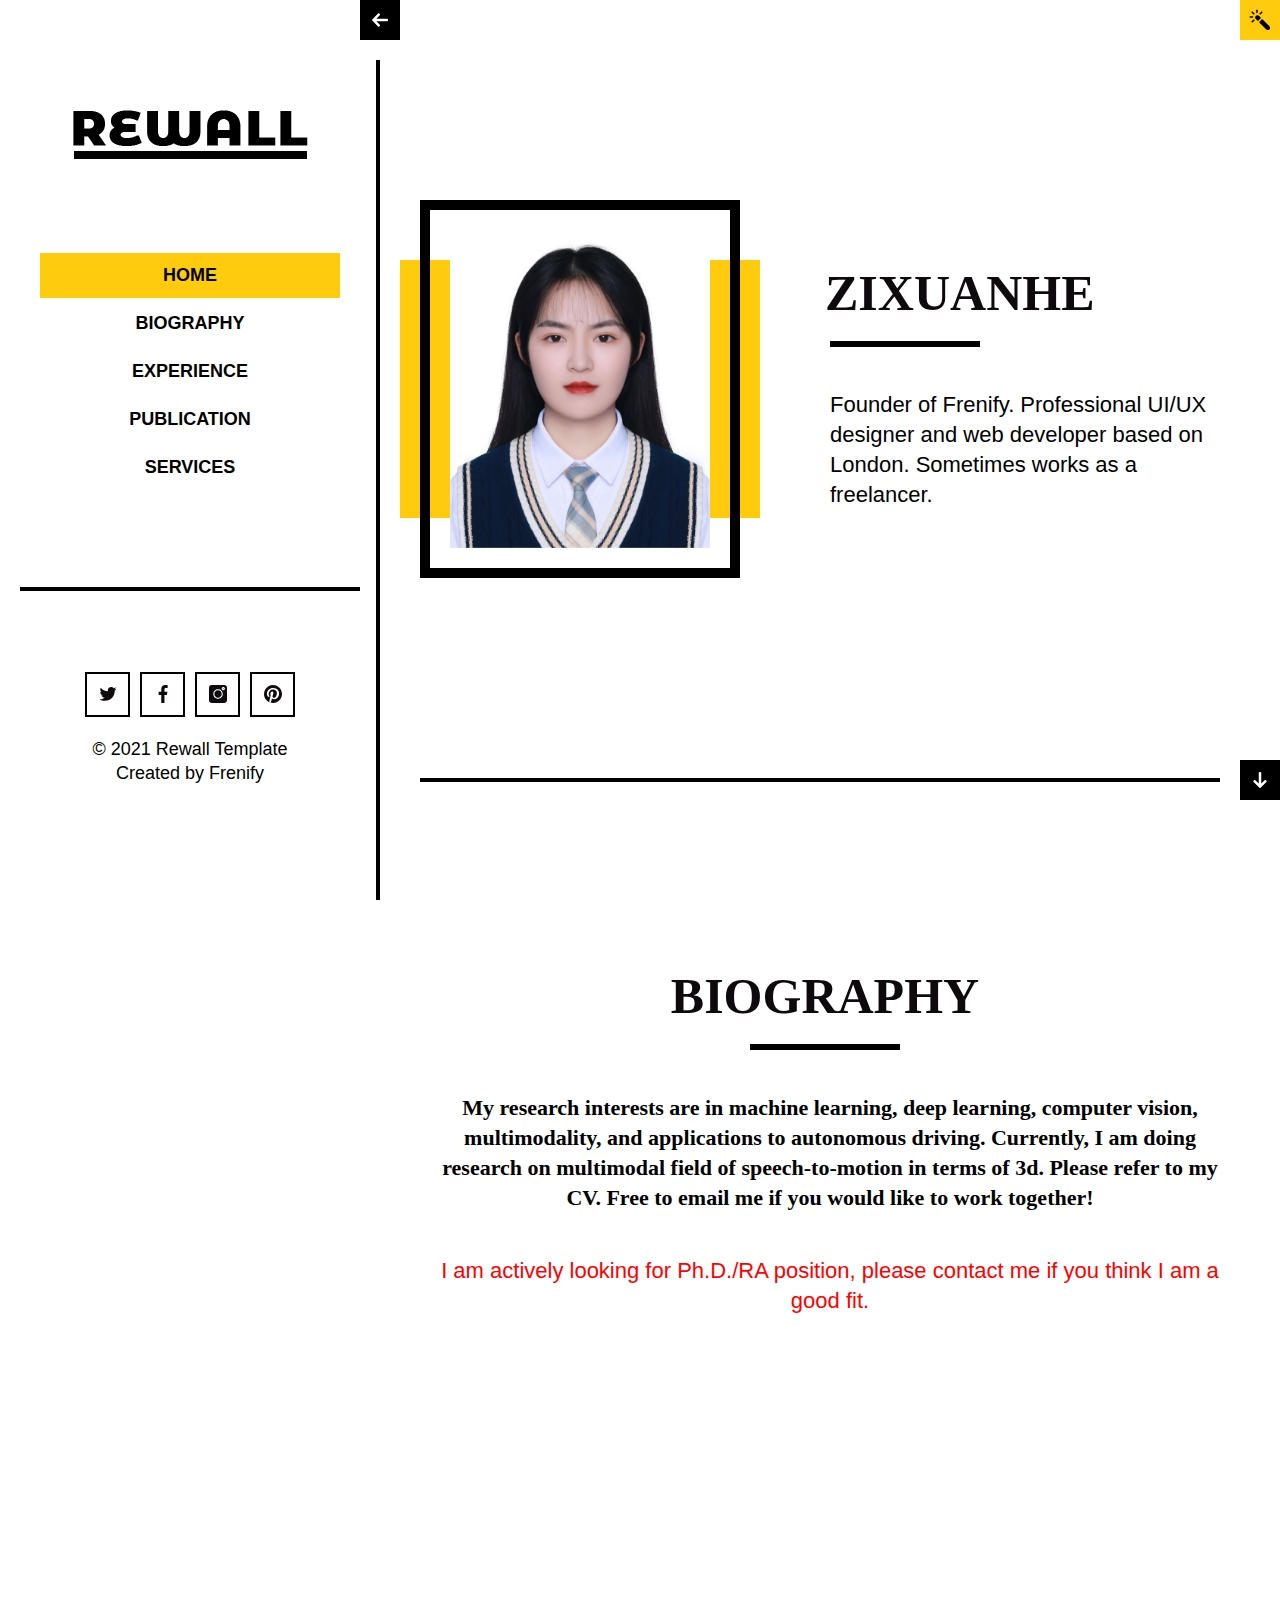
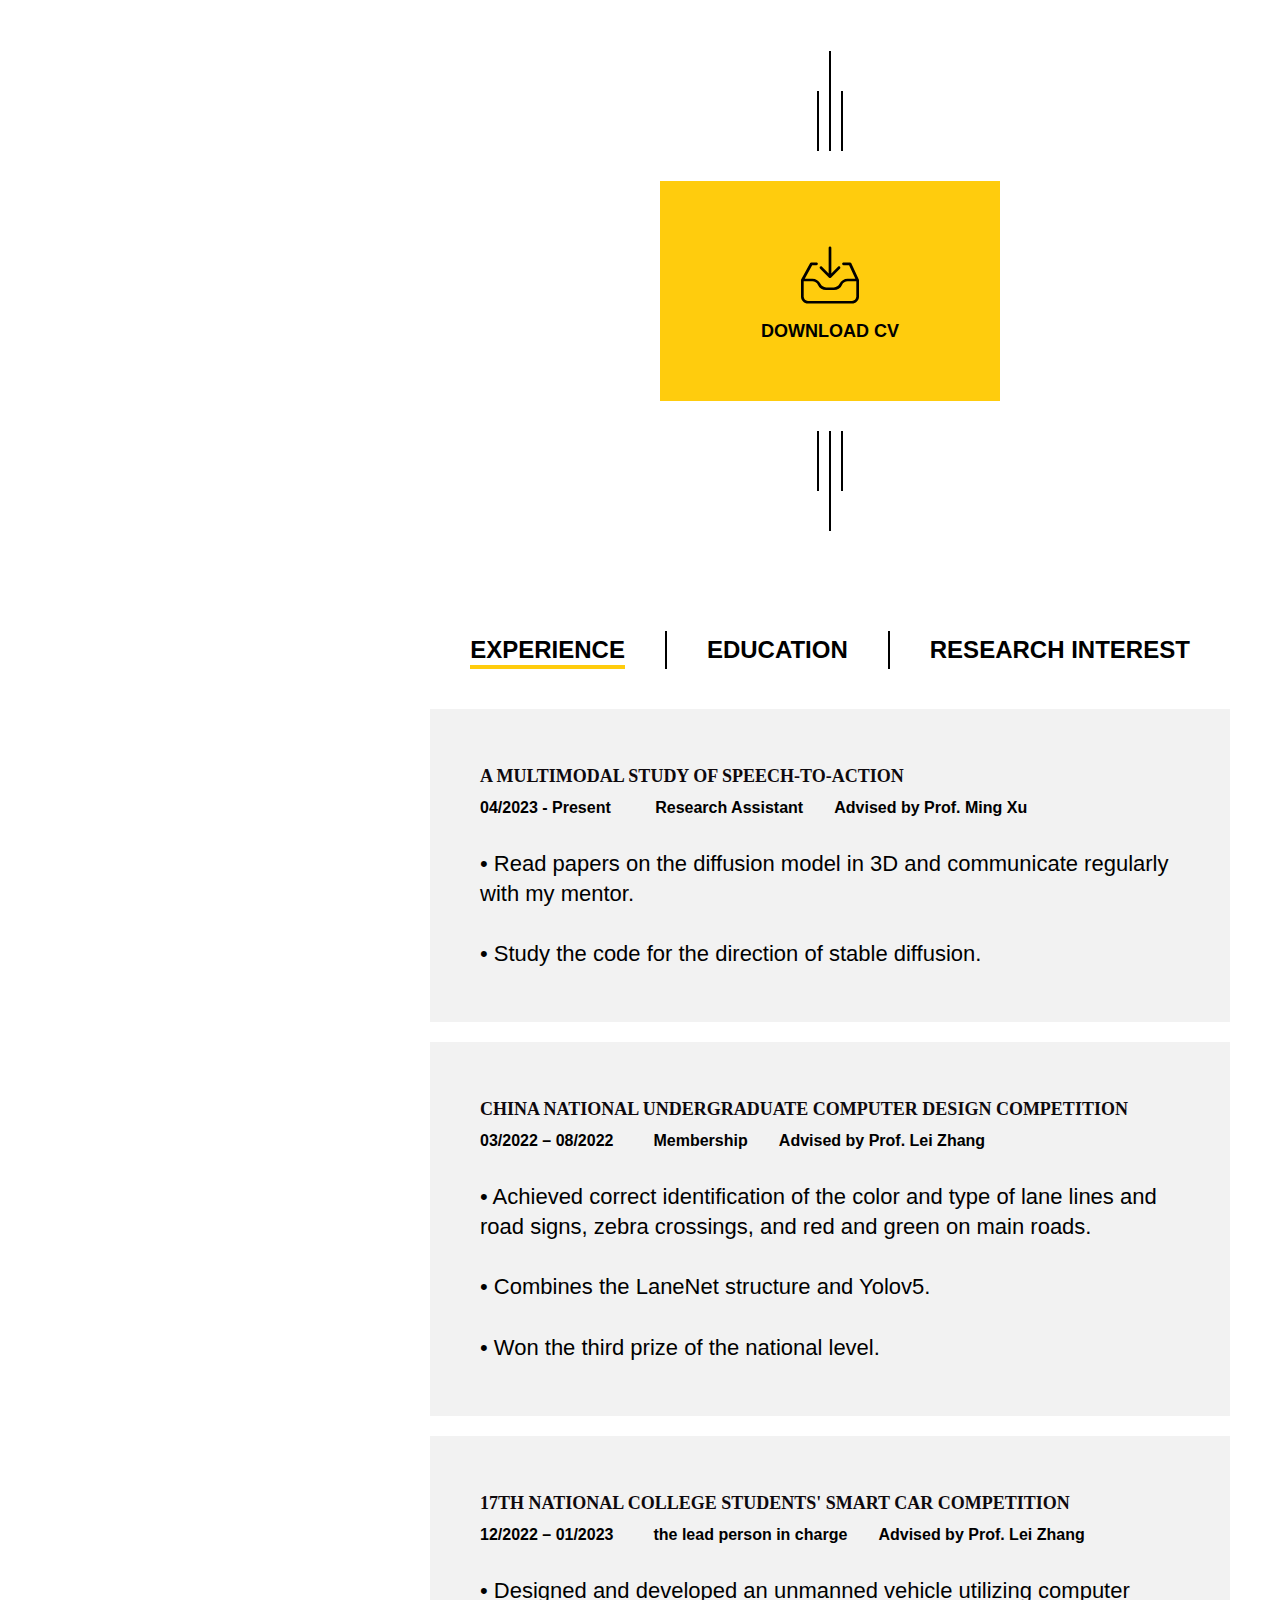
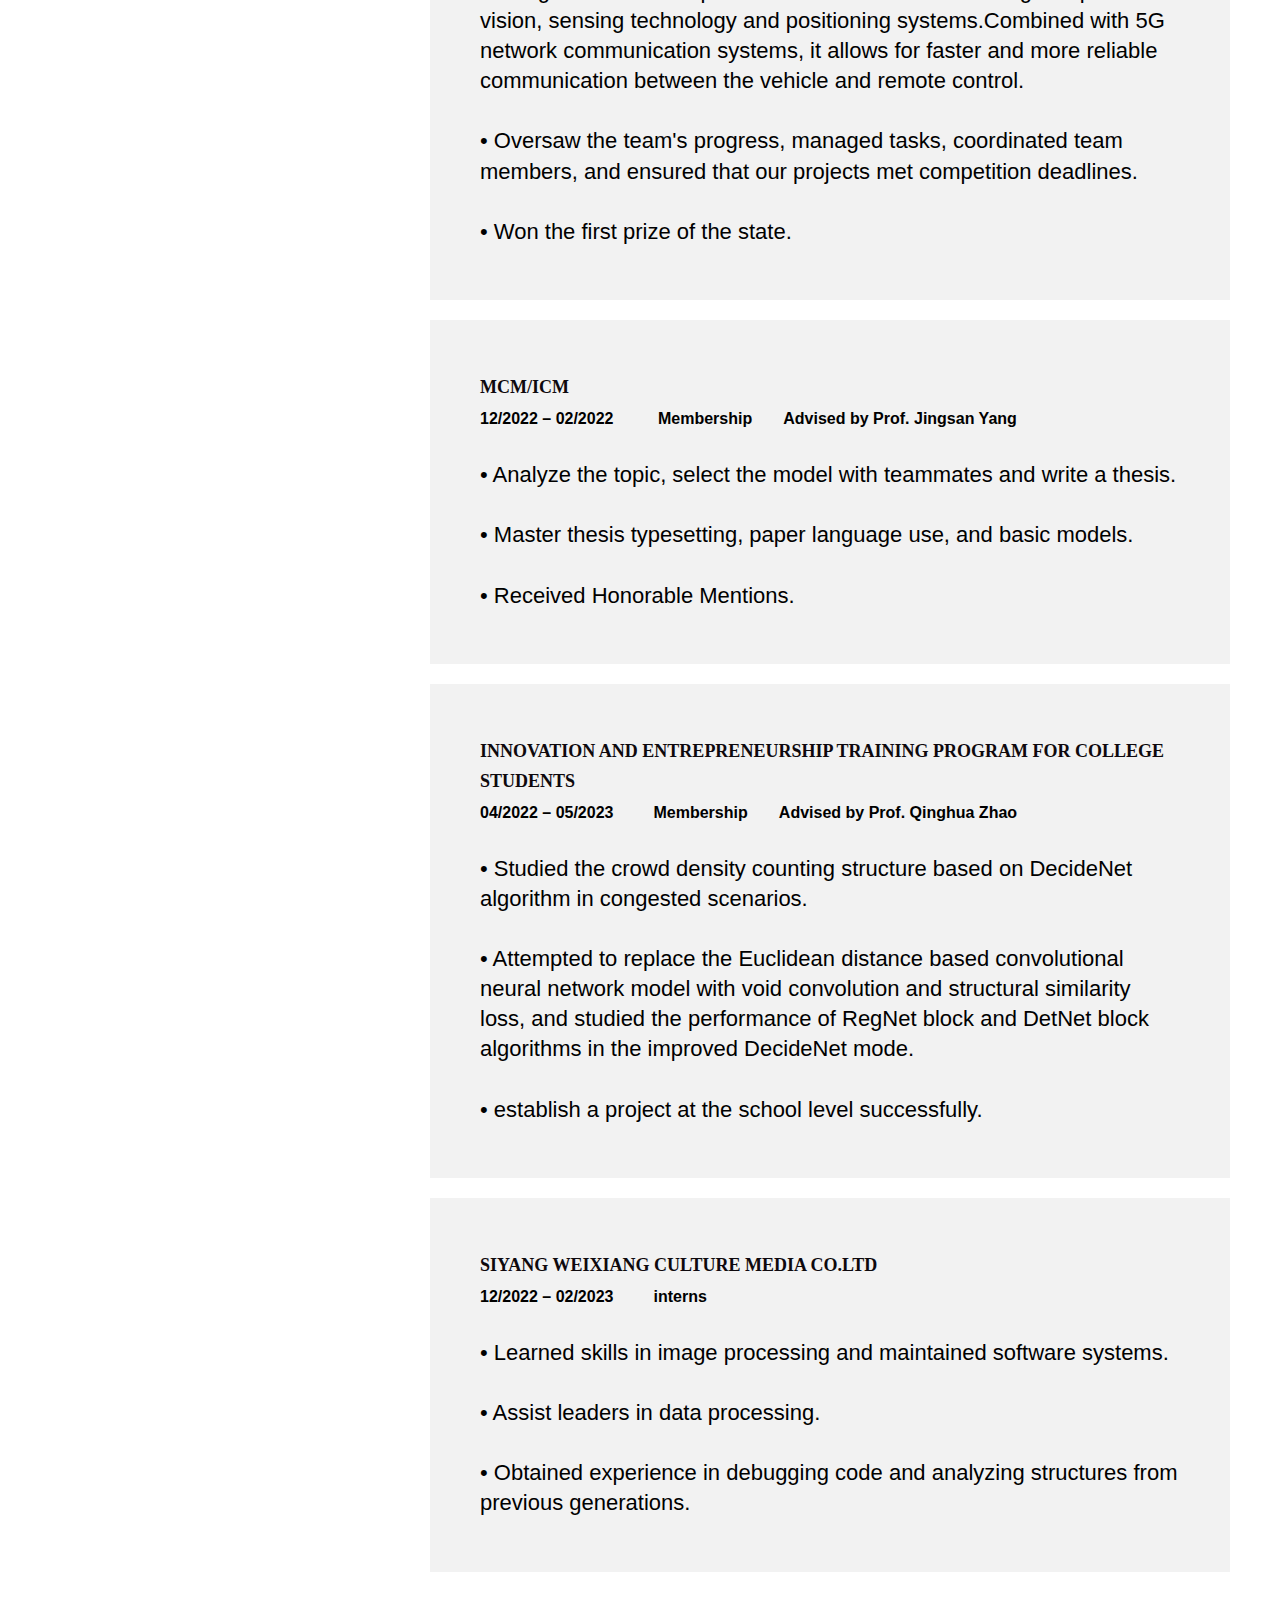
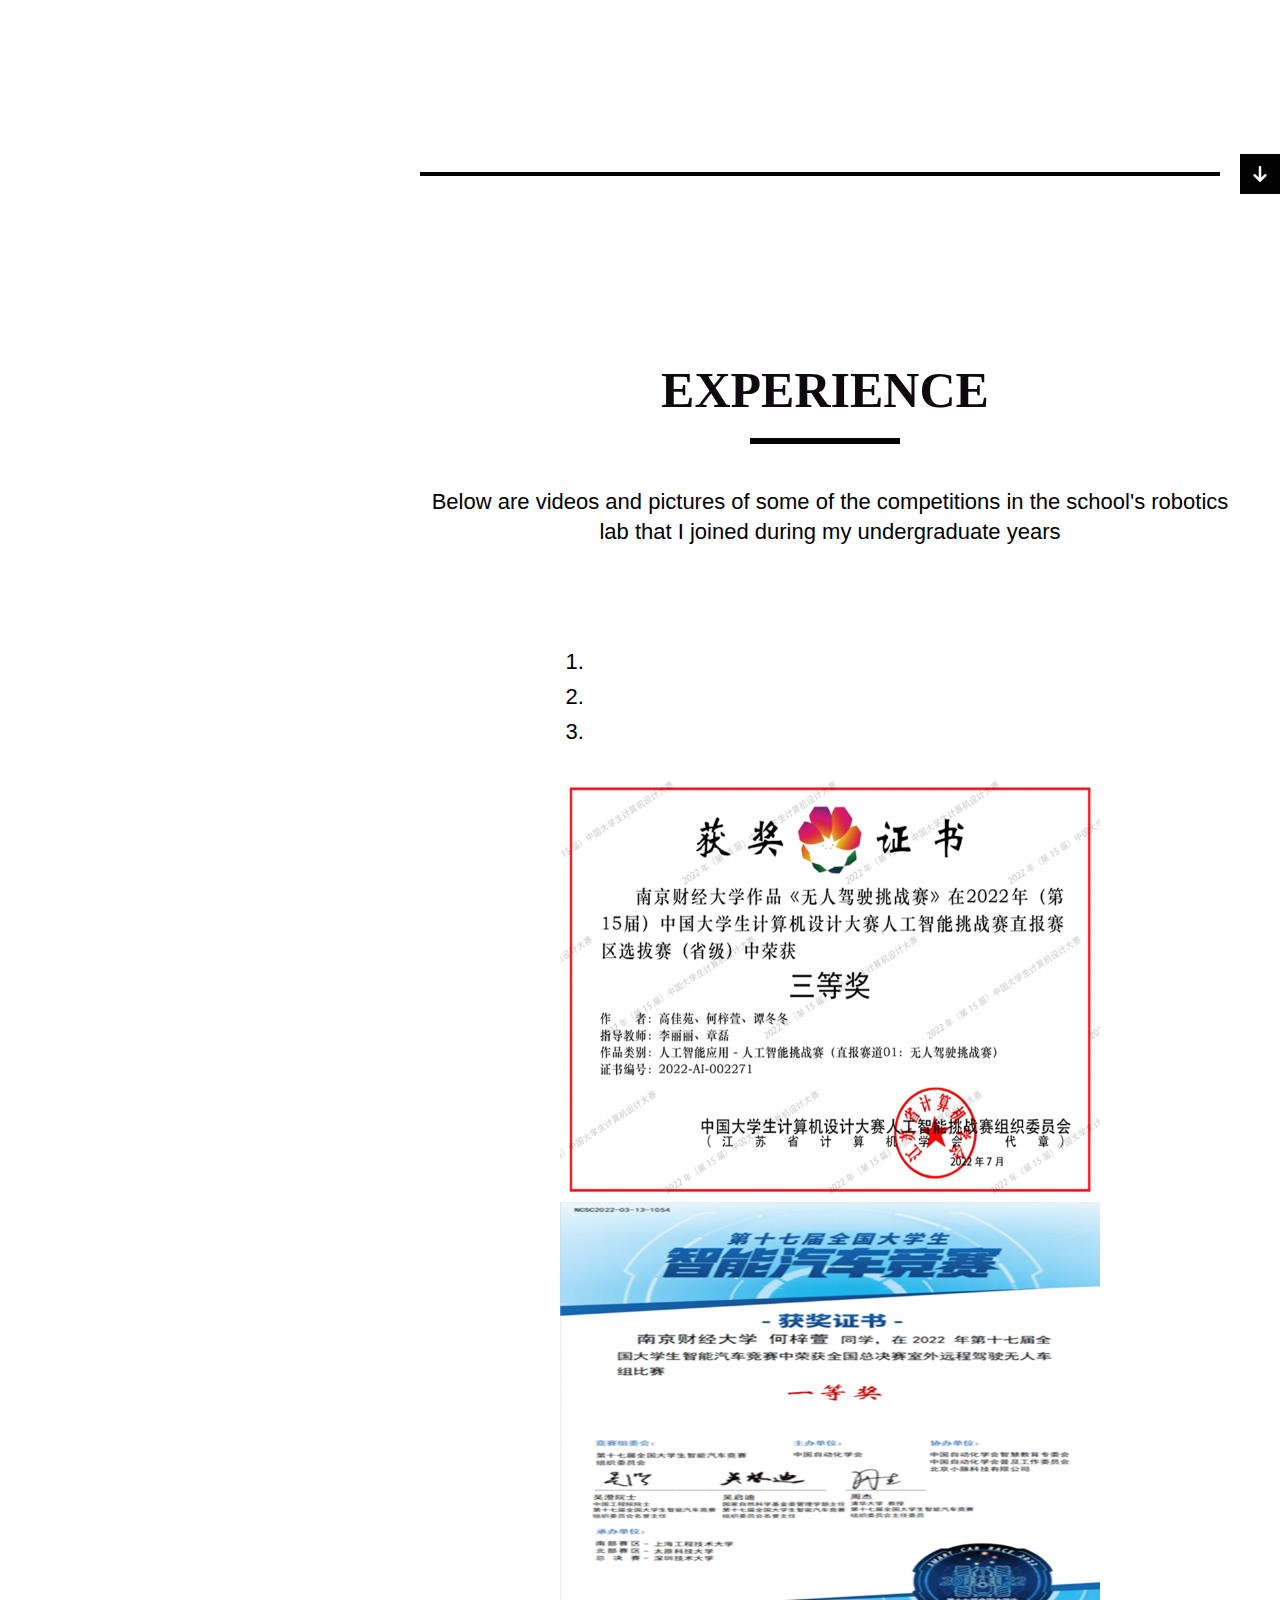
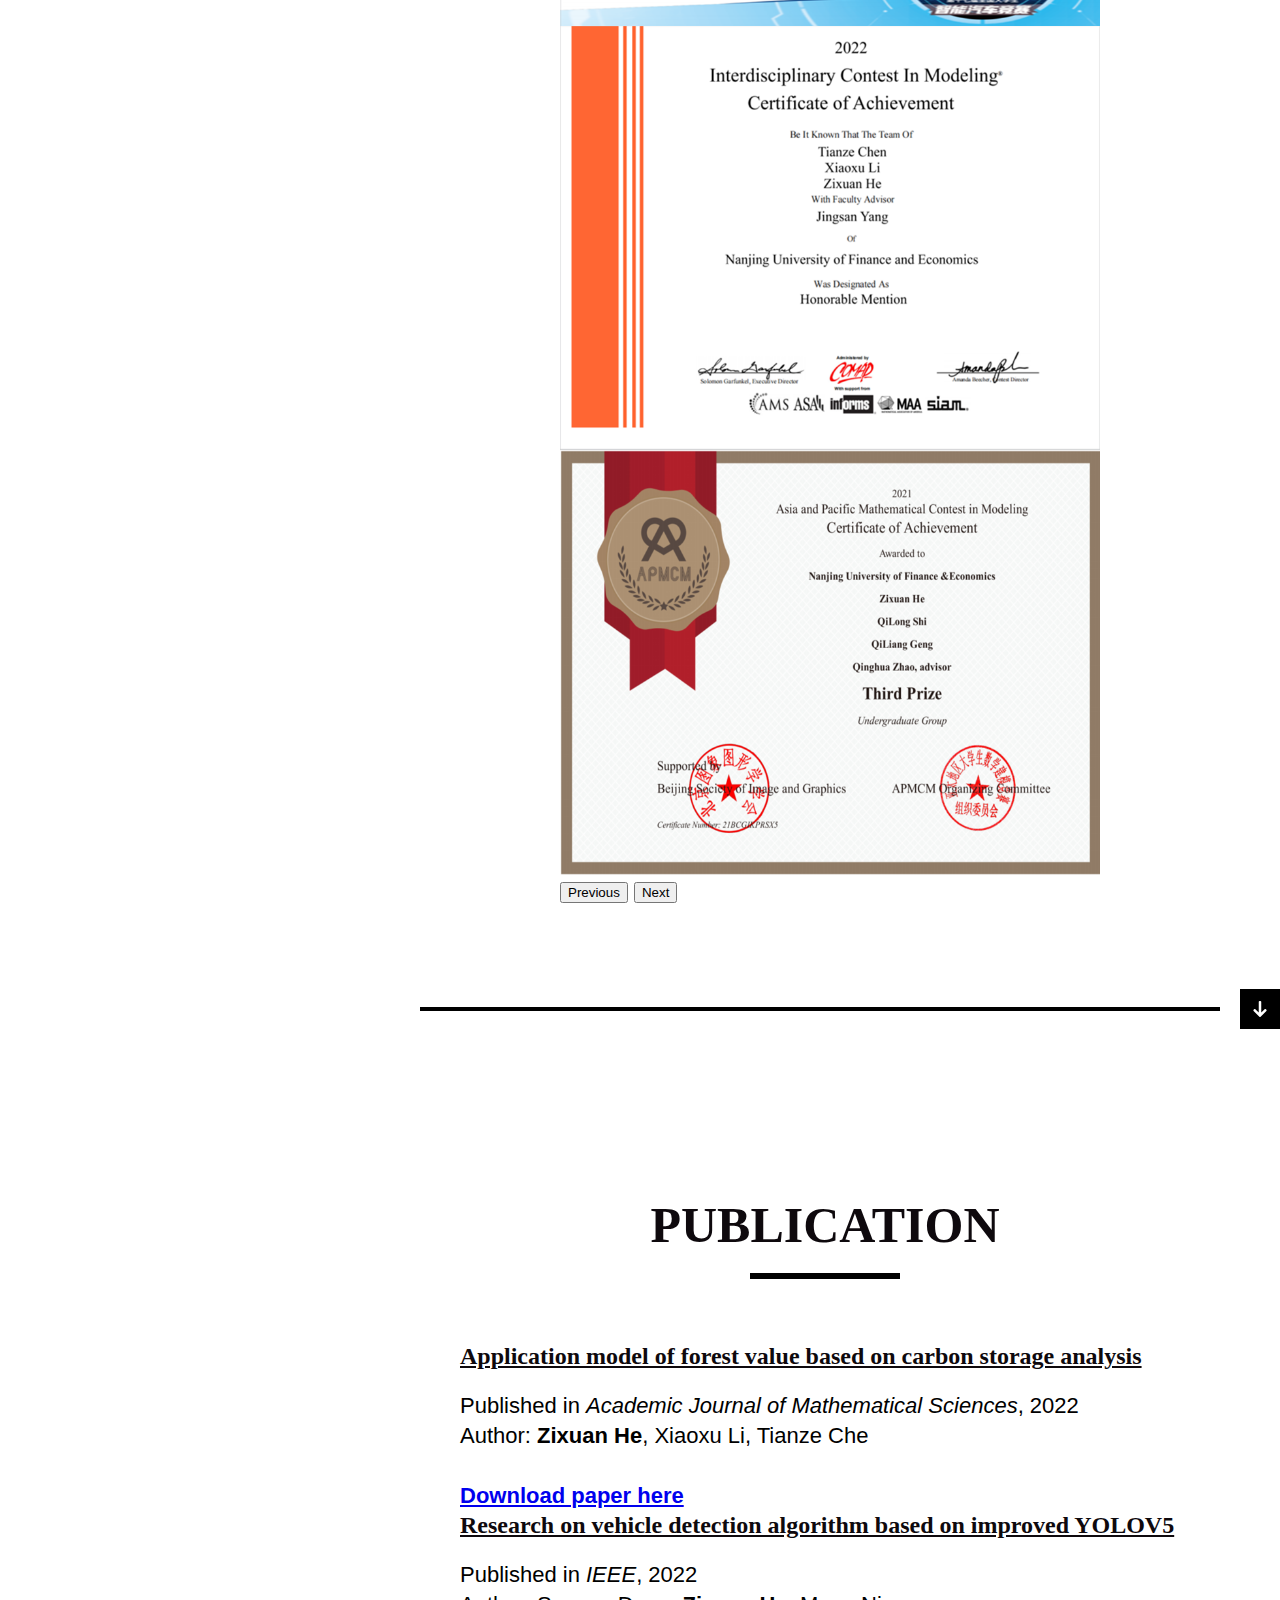
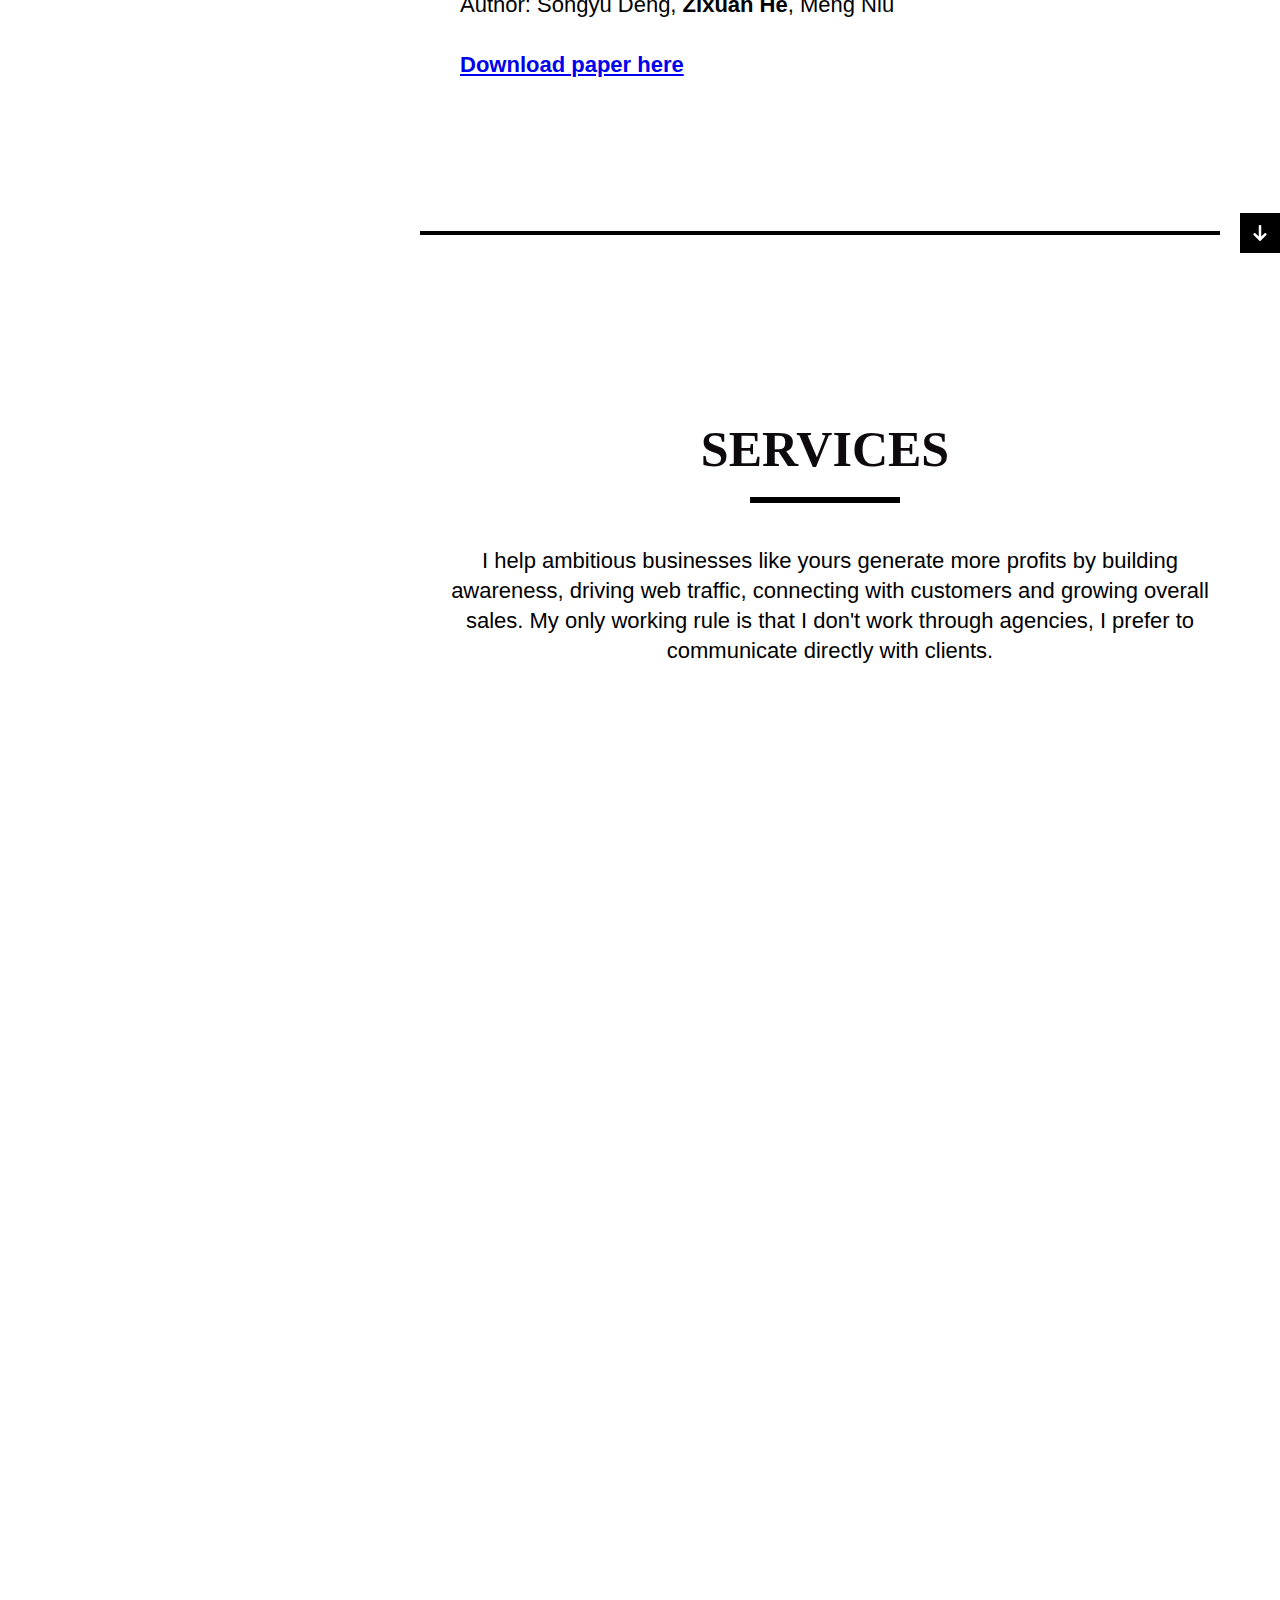
==== index.html @ d0679561 "完成publication" ====
﻿<!DOCTYPE html>
<!--[if lt IE 7 ]>
<html class="ie ie6" lang="en"> <![endif]-->
<!--[if IE 7 ]>
<html class="ie ie7" lang="en"> <![endif]-->
<!--[if IE 8 ]>
<html class="ie ie8" lang="en"> <![endif]-->
<!--[if (gte IE 9)|!(IE)]><!-->
<html lang="en"> <!--<![endif]-->

<head>

    <meta http-equiv="Content-Type" content="text/html; charset=utf-8"/>

    <meta name="description" content="Rewall">
    <meta name="author" content="Frenify">

    <meta name="viewport" content="width=device-width, initial-scale=1, maximum-scale=1">

    <title>Rewall | Home</title>

    <link rel="stylesheet" href="https://cdn.jsdelivr.net/npm/bootstrap@4.6.2/dist/css/bootstrap.min.css"
          integrity="sha384-xOolHFLEh07PJGoPkLv1IbcEPTNtaed2xpHsD9ESMhqIYd0nLMwNLD69Npy4HI+N" crossorigin="anonymous">

    <!-- jQuery文件。务必在bootstrap.min.js 之前引入 -->
    <script src="https://cdn.staticfile.org/jquery/3.2.1/jquery.min.js"></script>

    <!-- bootstrap.bundle.min.js 用于弹窗、提示、下拉菜单，包含了 popper.min.js -->
    <script src="https://cdn.staticfile.org/popper.js/1.15.0/umd/popper.min.js"></script>

    <!-- 最新的 Bootstrap4 核心 JavaScript 文件 -->
    <script src="https://cdn.staticfile.org/twitter-bootstrap/4.3.1/js/bootstrap.min.js"></script>

    <!-- Google Fonts -->

    <!-- /Google Fonts -->

    <!-- Styles -->
    <link type="text/css" rel="stylesheet" href="css/base.css"/>
    <link type="text/css" rel="stylesheet" href="css/animate.css"/>
    <link type="text/css" rel="stylesheet" href="css/magnific-popup.css"/>
    <link type="text/css" rel="stylesheet" href="css/owl-carousel.css"/>
    <link type="text/css" rel="stylesheet" href="css/style.css"/>
    <link type="text/css" rel="stylesheet" href="css/carousel.css"/>
    <!--[if lt IE 9]>
    <script type="text/javascript" src="js/modernizr.custom.js"></script> <![endif]-->
    <!-- /Styles -->

</head>

<body>


<!-- Wrapper All -->
<div class="rewall_fn_wrapper_all" data-nav-skin="transdark">

    <!-- Wrapper -->
    <div class="rewall_fn_wrapper">


        <div class="rewall_fn_mobilemenu_wrap">

            <!-- LOGO & HAMBURGER -->
            <div class="logo_hamb">
                <div class="in">
                    <div class="menu_logo">
                        <a href="index.html"><img src="img/logo-light.png" alt=""/></a>
                    </div>
                    <div class="hamburger hamburger--collapse-r">
                        <div class="hamburger-box">
                            <div class="hamburger-inner"></div>
                        </div>
                    </div>
                </div>
            </div>
            <!-- /LOGO & HAMBURGER -->
            <!-- MOBILE DROPDOWN MENU -->
            <div class="mobilemenu">
                <div>
                    <ul class="anchor_nav vert_menu_list">
                        <li class="current"><a href="#about">Home</a></li>
                        <li><a href="#biography">Biography</a></li>
                        <li><a href="#experience">Experience</a></li>
                        <li><a href="#service">Services</a></li>
                        <li><a href="#publication">Publication</a></li>
                        <!-- <li><a href="#customer">Customers</a></li>
                        <li><a href="#blog">News &amp; Tips</a></li>
                        <li><a href="#contact">Contact</a></li> -->
                    </ul>
                </div>
            </div>
            <!-- /MOBILE DROPDOWN MENU -->
        </div>


        <!-- Color Scheme -->
        <div class="rewall_fn_color_scheme">
            <a class="opener" href="#">
                <img src="svg/color.svg" alt="" class="fn__svg"/>
            </a>
            <div class="color_box">
                <a href="#" class="closer">
                    <img src="svg/cancel.svg" alt="" class="fn__svg"/>
                </a>
                <ul>
                    <li class="item">
                        <h5>Online clothing store</h5>
                        <ul>
                            <li><a href="#" data-color="#5d6e99"></a></li>
                            <li><a href="#" data-color="#b18780"></a></li>
                            <li><a href="#" data-color="#605e2d"></a></li>
                            <li><a href="#" data-color="#7c554e"></a></li>
                            <li><a href="#" data-color="#f4988b"></a></li>
                            <li><a href="#" data-color="#dfc1b6"></a></li>
                            <li><a href="#" data-color="#c77fb1"></a></li>
                            <li><a href="#" data-color="#a9aa71"></a></li>
                            <li><a href="#" data-color="#96939c"></a></li>
                            <li><a href="#" data-color="#f36b51"></a></li>
                        </ul>
                    </li>
                    <li class="item">
                        <h5>Website for women's clothing, accessories and jewelry store</h5>
                        <ul>
                            <li><a href="#" data-color="#3e1c1d"></a></li>
                            <li><a href="#" data-color="#694141"></a></li>
                            <li><a href="#" data-color="#532c27"></a></li>
                            <li><a href="#" data-color="#7b5650"></a></li>
                            <li><a href="#" data-color="#2d1012"></a></li>
                            <li><a href="#" data-color="#92665d"></a></li>
                            <li><a href="#" data-color="#a9806e"></a></li>
                            <li><a href="#" data-color="#c29d83"></a></li>
                            <li><a href="#" data-color="#710e3d"></a></li>
                            <li><a href="#" data-color="#96285b"></a></li>
                        </ul>
                    </li>
                    <li class="item">
                        <h5>Wedding salon website</h5>
                        <ul>
                            <li><a href="#" data-color="#e397b1"></a></li>
                            <li><a href="#" data-color="#ce7d7a"></a></li>
                            <li><a href="#" data-color="#a58264"></a></li>
                            <li><a href="#" data-color="#600b28"></a></li>
                            <li><a href="#" data-color="#5e2c21"></a></li>
                            <li><a href="#" data-color="#e8d5c1"></a></li>
                            <li><a href="#" data-color="#3c0f12"></a></li>
                            <li><a href="#" data-color="#b47f77"></a></li>
                            <li><a href="#" data-color="#634352"></a></li>
                            <li><a href="#" data-color="#11131f"></a></li>
                        </ul>
                    </li>
                    <li class="item">
                        <h5>Website on the topic of cars</h5>
                        <ul>
                            <li><a href="#" data-color="#0d0208"></a></li>
                            <li><a href="#" data-color="#170b19"></a></li>
                            <li><a href="#" data-color="#3a0f18"></a></li>
                            <li><a href="#" data-color="#661615"></a></li>
                            <li><a href="#" data-color="#181c39"></a></li>
                            <li><a href="#" data-color="#1a344f"></a></li>
                            <li><a href="#" data-color="#0d4d66"></a></li>
                            <li><a href="#" data-color="#09637e"></a></li>
                            <li><a href="#" data-color="#0b89a0"></a></li>
                            <li><a href="#" data-color="#0fa5c0"></a></li>
                        </ul>
                    </li>
                    <li class="item">
                        <h5>Entertainment website</h5>
                        <ul>
                            <li><a href="#" data-color="#c851ad"></a></li>
                            <li><a href="#" data-color="#ac3a9c"></a></li>
                            <li><a href="#" data-color="#682374"></a></li>
                            <li><a href="#" data-color="#60226f"></a></li>
                            <li><a href="#" data-color="#7f78ac"></a></li>
                            <li><a href="#" data-color="#4c8ca8"></a></li>
                            <li><a href="#" data-color="#7354b1"></a></li>
                            <li><a href="#" data-color="#151a75"></a></li>
                            <li><a href="#" data-color="#4b1549"></a></li>
                            <li><a href="#" data-color="#2c0929"></a></li>
                        </ul>
                    </li>
                    <li class="item">
                        <h5>Home Decor Shop</h5>
                        <ul>
                            <li><a href="#" data-color="#4f4232"></a></li>
                            <li><a href="#" data-color="#f3d9b6"></a></li>
                            <li><a href="#" data-color="#afc15d"></a></li>
                            <li><a href="#" data-color="#8e4c29"></a></li>
                            <li><a href="#" data-color="#250c08"></a></li>
                            <li><a href="#" data-color="#f6ba88"></a></li>
                            <li><a href="#" data-color="#f59e82"></a></li>
                            <li><a href="#" data-color="#421b0c"></a></li>
                            <li><a href="#" data-color="#af9a7d"></a></li>
                            <li><a href="#" data-color="#242408"></a></li>
                        </ul>
                    </li>
                    <li class="item">
                        <h5>Photographer's site</h5>
                        <ul>
                            <li><a href="#" data-color="#673b28"></a></li>
                            <li><a href="#" data-color="#77482c"></a></li>
                            <li><a href="#" data-color="#49271e"></a></li>
                            <li><a href="#" data-color="#795d48"></a></li>
                            <li><a href="#" data-color="#916a41"></a></li>
                            <li><a href="#" data-color="#301615"></a></li>
                            <li><a href="#" data-color="#92785f"></a></li>
                            <li><a href="#" data-color="#dfd3d3"></a></li>
                            <li><a href="#" data-color="#c8b7af"></a></li>
                            <li><a href="#" data-color="#ae9883"></a></li>
                        </ul>
                    </li>
                    <li class="item">
                        <h5>Sports website</h5>
                        <ul>
                            <li><a href="#" data-color="#12151a"></a></li>
                            <li><a href="#" data-color="#2b2219"></a></li>
                            <li><a href="#" data-color="#024387"></a></li>
                            <li><a href="#" data-color="#9fa792"></a></li>
                            <li><a href="#" data-color="#907608"></a></li>
                            <li><a href="#" data-color="#121e1a"></a></li>
                            <li><a href="#" data-color="#200f08"></a></li>
                            <li><a href="#" data-color="#730101"></a></li>
                            <li><a href="#" data-color="#574c1e"></a></li>
                            <li><a href="#" data-color="#3e3e36"></a></li>
                        </ul>
                    </li>
                    <li class="item">
                        <h5>Restaurant website</h5>
                        <ul>
                            <li><a href="#" data-color="#e8c992"></a></li>
                            <li><a href="#" data-color="#dda742"></a></li>
                            <li><a href="#" data-color="#db901b"></a></li>
                            <li><a href="#" data-color="#e08f02"></a></li>
                            <li><a href="#" data-color="#c66507"></a></li>
                            <li><a href="#" data-color="#b07857"></a></li>
                            <li><a href="#" data-color="#aa2c05"></a></li>
                            <li><a href="#" data-color="#7d1d07"></a></li>
                            <li><a href="#" data-color="#450f03"></a></li>
                            <li><a href="#" data-color="#371001"></a></li>
                        </ul>
                    </li>
                    <li class="item">
                        <h5>Real estate website</h5>
                        <ul>
                            <li><a href="#" data-color="#b97d47"></a></li>
                            <li><a href="#" data-color="#d5c697"></a></li>
                            <li><a href="#" data-color="#888365"></a></li>
                            <li><a href="#" data-color="#624a25"></a></li>
                            <li><a href="#" data-color="#a74c1d"></a></li>
                            <li><a href="#" data-color="#ef8b50"></a></li>
                            <li><a href="#" data-color="#9ca816"></a></li>
                            <li><a href="#" data-color="#7c8824"></a></li>
                            <li><a href="#" data-color="#596c10"></a></li>
                            <li><a href="#" data-color="#363112"></a></li>
                        </ul>
                    </li>
                    <li class="item">
                        <h5>Medical website</h5>
                        <ul>
                            <li><a href="#" data-color="#0d0a11"></a></li>
                            <li><a href="#" data-color="#262431"></a></li>
                            <li><a href="#" data-color="#575c6f"></a></li>
                            <li><a href="#" data-color="#a7a7b1"></a></li>
                            <li><a href="#" data-color="#d7d1db"></a></li>
                            <li><a href="#" data-color="#babfd2"></a></li>
                            <li><a href="#" data-color="#a1b9d5"></a></li>
                            <li><a href="#" data-color="#869dd1"></a></li>
                            <li><a href="#" data-color="#5576ac"></a></li>
                            <li><a href="#" data-color="#133167"></a></li>
                            <li><a href="#" data-color="#132017"></a></li>
                            <li><a href="#" data-color="#1d8a6b"></a></li>
                            <li><a href="#" data-color="#4e7c60"></a></li>
                            <li><a href="#" data-color="#689a81"></a></li>
                            <li><a href="#" data-color="#255641"></a></li>
                            <li><a href="#" data-color="#97c8b3"></a></li>
                            <li><a href="#" data-color="#d5e0d0"></a></li>
                            <li><a href="#" data-color="#5a4b24"></a></li>
                            <li><a href="#" data-color="#4ab89d"></a></li>
                            <li><a href="#" data-color="#a18e63"></a></li>
                        </ul>
                    </li>
                    <li class="item">
                        <h5>Travel agency website</h5>
                        <ul>
                            <li><a href="#" data-color="#e4e0dd"></a></li>
                            <li><a href="#" data-color="#1a9ca9"></a></li>
                            <li><a href="#" data-color="#e77992"></a></li>
                            <li><a href="#" data-color="#40333a"></a></li>
                            <li><a href="#" data-color="#97b6cb"></a></li>
                            <li><a href="#" data-color="#6388a2"></a></li>
                            <li><a href="#" data-color="#b1c1ce"></a></li>
                            <li><a href="#" data-color="#7bc8dc"></a></li>
                            <li><a href="#" data-color="#a5c3db"></a></li>
                            <li><a href="#" data-color="#57c2d4"></a></li>
                        </ul>
                    </li>
                    <li class="item">
                        <h5>Business website</h5>
                        <ul>
                            <li><a href="#" data-color="#efb38e"></a></li>
                            <li><a href="#" data-color="#8a5d4a"></a></li>
                            <li><a href="#" data-color="#fef3d5"></a></li>
                            <li><a href="#" data-color="#9a563f"></a></li>
                            <li><a href="#" data-color="#aea5a0"></a></li>
                            <li><a href="#" data-color="#943014"></a></li>
                            <li><a href="#" data-color="#253d49"></a></li>
                            <li><a href="#" data-color="#48312b"></a></li>
                            <li><a href="#" data-color="#e5c7ad"></a></li>
                            <li><a href="#" data-color="#"></a></li>
                            <li><a href="#" data-color="#beb8ac"></a></li>
                            <li><a href="#" data-color="#697569"></a></li>
                            <li><a href="#" data-color="#203331"></a></li>
                            <li><a href="#" data-color="#b82921"></a></li>
                            <li><a href="#" data-color="#ee3834"></a></li>
                            <li><a href="#" data-color="#732c30"></a></li>
                            <li><a href="#" data-color="#050601"></a></li>
                            <li><a href="#" data-color="#3a261d"></a></li>
                            <li><a href="#" data-color="#746756"></a></li>
                            <li><a href="#" data-color="#8c7b71"></a></li>
                            <li><a href="#" data-color="#0f2936"></a></li>
                            <li><a href="#" data-color="#5b737f"></a></li>
                            <li><a href="#" data-color="#d1f3ff"></a></li>
                            <li><a href="#" data-color="#b3d3fc"></a></li>
                            <li><a href="#" data-color="#4870a3"></a></li>
                            <li><a href="#" data-color="#19375b"></a></li>
                            <li><a href="#" data-color="#142132"></a></li>
                            <li><a href="#" data-color="#020a17"></a></li>
                            <li><a href="#" data-color="#18192e"></a></li>
                            <li><a href="#" data-color="#333a57"></a></li>
                        </ul>
                    </li>
                    <li class="item">
                        <h5>Lawyer website</h5>
                        <ul>
                            <li><a href="#" data-color="#948d95"></a></li>
                            <li><a href="#" data-color="#d2d2c6"></a></li>
                            <li><a href="#" data-color="#55566b"></a></li>
                            <li><a href="#" data-color="#8d98ac"></a></li>
                            <li><a href="#" data-color="#dfccbd"></a></li>
                            <li><a href="#" data-color="#6a5751"></a></li>
                            <li><a href="#" data-color="#40050b"></a></li>
                            <li><a href="#" data-color="#ebe8df"></a></li>
                            <li><a href="#" data-color="#50401e"></a></li>
                            <li><a href="#" data-color="#224622"></a></li>
                        </ul>
                    </li>
                    <li class="item">
                        <h5>Online electronics store</h5>
                        <ul>
                            <li><a href="#" data-color="#d8ab2a"></a></li>
                            <li><a href="#" data-color="#e7b731"></a></li>
                            <li><a href="#" data-color="#cc9926"></a></li>
                            <li><a href="#" data-color="#1b140a"></a></li>
                            <li><a href="#" data-color="#875e32"></a></li>
                            <li><a href="#" data-color="#ebc443"></a></li>
                            <li><a href="#" data-color="#ac801d"></a></li>
                            <li><a href="#" data-color="#4e341b"></a></li>
                            <li><a href="#" data-color="#ac815e"></a></li>
                            <li><a href="#" data-color="#caa13d"></a></li>
                            <li><a href="#" data-color="#272027"></a></li>
                            <li><a href="#" data-color="#1d1419"></a></li>
                            <li><a href="#" data-color="#826583"></a></li>
                            <li><a href="#" data-color="#2f111b"></a></li>
                            <li><a href="#" data-color="#3e2137"></a></li>
                            <li><a href="#" data-color="#523e4a"></a></li>
                            <li><a href="#" data-color="#4d6895"></a></li>
                            <li><a href="#" data-color="#6ec9e4"></a></li>
                            <li><a href="#" data-color="#2d2f46"></a></li>
                            <li><a href="#" data-color="#334867"></a></li>
                        </ul>
                    </li>
                </ul>
                <div class="info">
                    <div class="current"></div>
                    <div class="separator"></div>
                    <div class="total"></div>
                </div>
                <div class="my__nav">
                    <a href="#" class="prev"><img src="svg/right-arrow.svg" alt="" class="fn__svg"/></a>
                    <a href="#" class="next"><img src="svg/right-arrow.svg" alt="" class="fn__svg"/></a>
                </div>
            </div>
        </div>
        <!-- /Color Scheme -->


        <!-- Left Sidebar -->
        <!-- You can set up minimum and maximum width for sidebar (in px). Minimum width is 350 -->
        <div class="rewall_fn_sidebar" data-max="800" data-min="350">

            <!-- Sidebar: Close Button -->
            <a href="#" class="nav__button">
                <span class="icon"><img src="svg/right-arrow.svg" alt="" class="fn__svg"/></span>
                <span class="width_indicator"></span>
            </a>
            <!-- /Sidebar: Close Button -->

            <!-- Sidebar: Line -->
            <div class="nav_line"></div>
            <!-- /Sidebar: Line -->

            <!-- Sidebar: content -->
            <div class="sidebar_in">
                <div class="logo">
                    <a href="index.html">
                        <img src="img/logo.png" alt=""/>
                    </a>
                </div>
                <div class="navigation">
                    <ul class="anchor_nav">
                        <li class="current"><a href="#about">Home</a></li>
                        <li><a href="#biography">Biography</a></li>
                        <li><a href="#experience">Experience</a></li>
                        <li><a href="#publication">Publication</a></li>
                        <li><a href="#service">Services</a></li>

                        <!--						<li><a href="#customer">Customers</a></li>-->
                        <!--						<li><a href="#blog">News &amp; Tips</a></li>-->
                        <!--						<li><a href="#contact">Contact</a></li>-->
                    </ul>
                </div>
                <div class="copyright">
                    <div class="social">
                        <ul>
                            <li><a href="#"><img src="svg/social/twitter.svg" alt="" class="fn__svg"/></a></li>
                            <li><a href="#"><img src="svg/social/facebook.svg" alt="" class="fn__svg"/></a></li>
                            <li><a href="#"><img src="svg/social/instagram.svg" alt="" class="fn__svg"/></a></li>
                            <li><a href="#"><img src="svg/social/pinterest.svg" alt="" class="fn__svg"/></a></li>
                            <!-- <li><a href="#"><img src="svg/social/youtube.svg" alt="" class="fn__svg" /></a></li> -->
                        </ul>
                    </div>
                    <div class="desc">
                        <p>© 2021 Rewall Template<br/>Created by <a href="https://frenify.com/"
                                                                    target="_blank">Frenify</a></p>
                    </div>
                </div>
            </div>
            <!-- Sidebar: content -->


        </div>
        <!-- /Left Sidebar -->


        <!-- Main Content -->
        <div class="rewall_fn_content">
            <div class="fn__page">


                <!-- About Section -->
                <section class="about" id="about">

                    <!-- About Modern Shortcode -->
                    <div class="fn_cs_about_modern">
                        <div class="container">
                            <div class="row">

                                <div class="left_part">
                                    <div class="left_in" id="scene">
                                        <div class="layer border" data-depth="0.2">
                                            <span class="span1"></span>
                                            <span class="span2"></span>
                                            <img src="img/thumb/450-550.jpg" alt="">
                                        </div>
                                        <div class="img_holder layer" data-depth="0.3">
                                            <img src="img/thumb/450-550.jpg" alt="">
                                            <div class="abs_img" data-bg-img="img/about.jpg"></div>
                                        </div>
                                        <div class="dots layer" data-switch="disable" data-depth="0.4">
                                        </div>
                                    </div>
                                </div>

                                <div class="right_part">

                                    <!-- Main Title -->
                                    <div class="main_title">
                                        <h3>ZiXuanHe</h3>
                                        <p>Founder of <a href="https://frenify.com/" target="_blank">Frenify</a>.
                                            Professional UI/UX designer and web developer based on London. Sometimes
                                            works as a freelancer.</p>
                                    </div>
                                    <!-- /Main Title -->

                                </div>

                            </div>
                        </div>
                    </div>
                    <!-- About Modern Shortcode -->

                </section>
                <!-- /About Section -->


                <!-- Scroll to next section -->
                <div class="fn__next_section">
                    <div class="container"><span></span></div>
                    <a href="#">
                        <img src="svg/right-arrow.svg" alt="" class="fn__svg"/>
                        <span class="fn__tooltip">Double click to scroll the screen to previous section</span>
                    </a>
                </div>
                <!-- /Scroll to next section -->

                <!-- Biography Section -->
                <section class="biography" id="biography">

                    <!-- Main Title -->
                    <div class="main_title center">
                        <div class="container max880">
                            <h3>Biography</h3>
                            <p style="font-family:Cambria, Cochin, Georgia, Times, Times New Roman, serif;font-size: 22px;font-weight: 600;">
                                My research interests are in machine learning, deep learning, computer vision,
                                multimodality, and applications to autonomous driving.
                                Currently, I am doing research on multimodal field of speech-to-motion in terms of 3d.
                                Please refer to my <a href="/file/Zixuan_He_CV.pdf">CV</a>. Free to email me if you
                                would like to work together!</p>
                            <p style="color: red;">I am actively looking for Ph.D./RA position, please contact me if you
                                think I am a good fit.</p>
                        </div>
                    </div>
                    <!-- /Main Title -->


                    <!-- Info Items -->
                    <div class="fn_cs_info_items">
                        <div class="container">
                            <div class="row">

                                <ul>
                                    <li class="wow fadeInUp" data-wow-delay="0s"><p>Name: <span>Zixuan He</span></p>
                                    </li>
                                    <li class="wow fadeInUp" data-wow-delay="0.15s"><p>Birthday:
                                        <span>December 08, 2002</span></p></li>
                                    <li class="wow fadeInUp" data-wow-delay="0.3s"><p>Age: <span>21 Years</span></p>
                                    </li>
                                    <li class="wow fadeInUp" data-wow-delay="0.45s"><p>Adress:
                                        <span>Beijing, China</span></p></li>
                                    <li class="wow fadeInUp" data-wow-delay="0.6s"><p>Phone: <span><a
                                            href="tel:+8618951396829">(+86) 18951396829</a></span></p></li>
                                    <!-- <li class="wow fadeInUp" data-wow-delay="0.75s"><p>Skype: <span>Felicia.A</span></p></li> -->
                                    <!-- <span class="__cf_email__" data-cfemail="c5a3a0a9aca6aca485a1aaa8a4acababa4a8a0eba6aaa8">[email&#160;protected]</span> -->
                                    <li class="wow fadeInUp" data-wow-delay="0.9s"><p>Email: <span><a
                                            href="mailto:zixuanhe921@outlook.com">zixuanhe921@outlook.com</a></span></p>
                                    </li>
                                    <!-- <li class="wow fadeInUp" data-wow-delay="1.05s"><p>Telegram: <span>Available</span></p></li> -->
                                </ul>

                            </div>
                        </div>
                    </div>
                    <!-- /Info Items -->


                    <!-- Download CV Button -->
                    <div class="fn_cs_cv_btn">
                        <div class="container">
                            <span class="line top_hover"></span>
                            <span class="line bottom_hover"></span>
                            <span class="line top"></span>
                            <span class="line bottom"></span>
                            <a href="files/Zixuan_He_CV.pdf" download>
								<span class="icon">
									<img src="svg/inbox.svg" alt="" class="fn__svg"/>
									<img src="svg/arrow.svg" alt="" class="fn__svg arrow"/>
								</span>
                                <span>Download CV</span>
                            </a>
                        </div>
                    </div>
                    <!-- /Download CV Button -->


                    <!-- Tabs Shortcode -->
                    <div class="fn_cs_tabs">
                        <div class="container max880">
                            <div class="row">

                                <!-- Tab: Header -->
                                <div class="tab_header">
                                    <ul>
                                        <li class="active"><a href="#tab1">Experience</a></li>
                                        <li><a href="#tab2">Education</a></li>
                                        <li><a href="#tab3">RESEARCH INTEREST</a></li>
                                    </ul>
                                </div>
                                <!-- /Tab: Header -->

                                <!-- Tab: Content -->
                                <div class="tab_content">

                                    <!-- #1 tab content -->
                                    <div id="tab1" class="tab_item active">

                                        <!-- Boxed List -->
                                        <div class="fn_cs_boxed_list">
                                            <ul>
                                                <li>
                                                    <div class="item">
                                                        <div class="item_top">
                                                            <h5 style="word-break: keep-all;">A multimodal study of
                                                                speech-to-action</h5>
                                                        </div>
                                                        <div style="font-size: medium;font-weight: bold;">
                                                            <span> 04/2023 - Present &nbsp;&nbsp;&nbsp;&nbsp;</span>
                                                            <span> &nbsp;&nbsp;&nbsp; Research Assistant </span>
                                                            <span>&nbsp;&nbsp;&nbsp;&nbsp; &nbsp;Advised by Prof. Ming Xu</span>
                                                        </div>
                                                        <br>
                                                        <p>• Read papers on the diffusion model in 3D and communicate
                                                            regularly with
                                                            my mentor.</p>
                                                        <br>
                                                        <p>• Study the code for the direction of stable diffusion.</p>
                                                    </div>
                                                </li>
                                                <li>
                                                    <div class="item">
                                                        <div class="item_top">
                                                            <h5 style="word-break: keep-all;">China National
                                                                Undergraduate Computer Design Competition</h5>
                                                        </div>
                                                        <div style="font-size: medium;font-weight: bold;">
                                                            <span> 03/2022 – 08/2022 &nbsp;&nbsp;&nbsp;&nbsp;</span>
                                                            <span> &nbsp;&nbsp;&nbsp;Membership </span>
                                                            <span>&nbsp;&nbsp;&nbsp;&nbsp; &nbsp;Advised by Prof. Lei Zhang</span>
                                                        </div>
                                                        <br>
                                                        <p>• Achieved correct identification of the color and type of
                                                            lane lines and road signs, zebra crossings, and red and
                                                            green on main roads.</p>
                                                        <br>
                                                        <p>• Combines the LaneNet structure and Yolov5.</p>
                                                        <br>
                                                        <p>• Won the third prize of the national level. </p>
                                                    </div>
                                                </li>
                                                <li>
                                                    <div class="item">
                                                        <div class="item_top">
                                                            <h5 style="word-break: keep-all;">17th National College
                                                                Students' Smart Car Competition</h5>
                                                        </div>
                                                        <div style="font-size: medium;font-weight: bold;">
                                                            <span> 12/2022 – 01/2023 &nbsp;&nbsp;&nbsp;&nbsp;</span>
                                                            <span> &nbsp;&nbsp;&nbsp;the lead person in charge </span>
                                                            <span>&nbsp;&nbsp;&nbsp;&nbsp; &nbsp;Advised by Prof. Lei Zhang</span>
                                                        </div>
                                                        <br>
                                                        <p>• Designed and developed an unmanned vehicle utilizing
                                                            computer vision, sensing technology and positioning
                                                            systems.Combined with 5G network communication systems, it
                                                            allows for faster and more reliable communication between
                                                            the vehicle and remote control.</p>
                                                        <br>
                                                        <p>• Oversaw the team's progress, managed tasks, coordinated
                                                            team members, and
                                                            ensured that our projects met competition deadlines.</p>
                                                        <br>
                                                        <p>• Won the first prize of the state. </p>
                                                    </div>
                                                </li>
                                                <li>
                                                    <div class="item">
                                                        <div class="item_top">
                                                            <h5 style="word-break: keep-all;">MCM/ICM</h5>
                                                        </div>
                                                        <div style="font-size: medium;font-weight: bold;">
                                                            <span> 12/2022 – 02/2022 &nbsp;&nbsp;&nbsp;&nbsp;</span>
                                                            <span> &nbsp;&nbsp;&nbsp; Membership </span>
                                                            <span>&nbsp;&nbsp;&nbsp;&nbsp; &nbsp;Advised by Prof. Jingsan Yang</span>
                                                        </div>
                                                        <br>
                                                        <p>• Analyze the topic, select the model with teammates and
                                                            write a thesis.</p>
                                                        <br>
                                                        <p>• Master thesis typesetting, paper language use, and basic
                                                            models.</p>
                                                        <br>
                                                        <p>• Received Honorable Mentions. </p>
                                                    </div>
                                                </li>
                                                <li>
                                                    <div class="item">
                                                        <div class="item_top">
                                                            <h5 style="word-break: keep-all;">Innovation and
                                                                entrepreneurship training program for college
                                                                students</h5>
                                                        </div>
                                                        <div style="font-size: medium;font-weight: bold;">
                                                            <span> 04/2022 – 05/2023 &nbsp;&nbsp;&nbsp;&nbsp;</span>
                                                            <span> &nbsp;&nbsp;&nbsp;Membership </span>
                                                            <span>&nbsp;&nbsp;&nbsp;&nbsp; &nbsp;Advised by Prof. Qinghua Zhao</span>
                                                        </div>
                                                        <br>
                                                        <p>• Studied the crowd density counting structure based on
                                                            DecideNet algorithm
                                                            in congested scenarios.</p>
                                                        <br>
                                                        <p>• Attempted to replace the Euclidean distance based
                                                            convolutional neural network model with void convolution and
                                                            structural similarity loss, and studied
                                                            the performance of RegNet block and DetNet block algorithms
                                                            in the improved
                                                            DecideNet mode.</p>
                                                        <br>
                                                        <p>• establish a project at the school level successfully. </p>
                                                    </div>
                                                </li>
                                                <li>
                                                    <div class="item">
                                                        <div class="item_top">
                                                            <h5 style="word-break: keep-all;">Siyang Weixiang Culture
                                                                Media Co.Ltd</h5>
                                                        </div>
                                                        <div style="font-size: medium;font-weight: bold;">
                                                            <span> 12/2022 – 02/2023 &nbsp;&nbsp;&nbsp;&nbsp;</span>
                                                            <span> &nbsp;&nbsp;&nbsp;interns </span>
                                                            <!-- <span>&nbsp;&nbsp;&nbsp;&nbsp; &nbsp;Advised by Prof. Qinghua Zhao</span> -->
                                                        </div>
                                                        <br>
                                                        <p>• Learned skills in image processing and maintained software
                                                            systems.</p>
                                                        <br>
                                                        <p>• Assist leaders in data processing.</p>
                                                        <br>
                                                        <p>• Obtained experience in debugging code and analyzing
                                                            structures from previous
                                                            generations. </p>
                                                    </div>
                                                </li>
                                            </ul>
                                        </div>
                                        <!-- /Boxed List -->

                                    </div>
                                    <!-- /#1 tab content -->

                                    <!-- #2 tab content -->
                                    <div id="tab2" class="tab_item">

                                        <!-- Boxed List -->
                                        <div class="fn_cs_boxed_list">
                                            <ul>
                                                <li>
                                                    <div class="item">
                                                        <div>
                                                            <h3>Nanjing University of Finance &Economics</h3>
                                                        </div>
                                                        <div class="item_top">
                                                            <h4>Computer Science and Technology (B.S.)</h4>
                                                            <span>( 2020 — 2024 )</span>
                                                        </div>
                                                        <h5>main course:</h5>
                                                        <p>
                                                            advanced mathematicsI, Advanced MathematicesII<br>
                                                            Discrete Mathematics, Object-Oriented Programming (JAVA)
                                                            (bilingual)<br>
                                                            Statistics, Data Mining, Principles of Computer
                                                            Composition<br>
                                                            Software Engineering, Compiler Pringciples, Operating System<br>
                                                            Design and Development of Microcomputer Application System
                                                            ...</p>
                                                    </div>
                                                </li>
                                                <!-- <li>
                                                    <div class="item">
                                                        <div class="item_top">
                                                            <h5>Edu University</h5>
                                                            <span>( 2011 — 2014 )</span>
                                                        </div>
                                                        <h3>Master Degree</h3>
                                                        <p>Adipisicing Lorem ipsum dolor sit amet, consectetur elit, sed do eiusmod tempor incididunt ut labore et dolore magna aliqua. </p>
                                                    </div>
                                                </li>
                                                <li>
                                                    <div class="item">
                                                        <div class="item_top">
                                                            <h5>Clolumbia College</h5>
                                                            <span>( 2007 — 2011 )</span>
                                                        </div>
                                                        <h3>Bachelor Degree</h3>
                                                        <p>Adipisicing Lorem ipsum dolor sit amet, consectetur elit, sed do eiusmod tempor incididunt ut labore et dolore magna aliqua. </p>
                                                    </div>
                                                </li> -->
                                            </ul>
                                        </div>
                                        <!-- /Boxed List -->

                                    </div>
                                    <!-- /#2 tab content -->

                                    <!-- #3 tab content -->
                                    <div id="tab3" class="tab_item">

                                        <!-- Progress Bar -->
                                        <div class="fn_cs_progress_bar">

                                            <div class="progress_item" data-value="100">
                                                <div class="item_in">
                                                    <h3 class="progress_title">Efficient Machine Learning, Deep
                                                        Learning</h3>
                                                    <!-- <span class="progress_percent"></span> -->
                                                    <div class="progress_bg"></div>
                                                </div>
                                            </div>

                                            <div class="progress_item" data-value="100">
                                                <div class="item_in">
                                                    <h3 class="progress_title">Computer Vision, Multimodality</h3>
                                                    <!-- <span class="progress_percent"></span> -->
                                                    <div class="progress_bg"></div>
                                                </div>
                                            </div>

                                            <div class="progress_item" data-value="100">
                                                <div class="item_in">
                                                    <h3 class="progress_title">Autonomous driving, HCI</h3>
                                                    <!-- <span class="progress_percent"></span> -->
                                                    <div class="progress_bg"></div>
                                                </div>
                                            </div>

                                            <!-- <div class="progress_item" data-value="85">
                                                <div class="item_in">
                                                    <h3 class="progress_title">Adobe Illustrator</h3>
                                                    <span class="progress_percent"></span>
                                                    <div class="progress_bg"></div>
                                                </div>
                                            </div> -->

                                        </div>
                                        <!-- /Progress Bar -->

                                        <!-- Description -->
                                        <div class="fn_cs_desc">
                                            <p style="font-weight: bold;">The above are areas that I currently have some
                                                exposure or knowledge of and have some interest in.</p>
                                        </div>

                                    </div>
                                    <!-- /#2 tab content -->

                                </div>
                                <!-- /Tab: Content -->

                            </div>
                        </div>
                    </div>
                    <!-- /Tabs Shortcode -->

                </section>
                <!-- /Biography Section -->

                <!-- Scroll to next section -->
                <div class="fn__next_section">
                    <div class="container"><span></span></div>
                    <a href="#">
                        <img src="svg/right-arrow.svg" alt="" class="fn__svg"/>
                        <span class="fn__tooltip">Double click to scroll the screen to previous section</span>
                    </a>
                </div>
                <!-- /Scroll to next section -->

                <!-- Experience Section -->
                <section class="experience" id="experience">

                    <!-- Main Title -->
                    <div class="main_title center">
                        <div class="container max880">
                            <h3>Experience</h3>
                            <p>Below are videos and pictures of some of the competitions in the school's robotics lab
                                that I joined during my undergraduate years</p>
                            <!-- <div class="main_button">
                                <a href="#contact">If you are interested, Get in Touch With Me</a>
                            </div> -->
                        </div>
                    </div>
                    <!-- /Main Title -->

                    <div id="carouselExampleIndicators" class="carousel slide carousel_extra" data-ride="carousel"
                         data-interval="2000">
                        <ol class="carousel-indicators">
                            <li data-target="#carouselExampleIndicators" data-slide-to="0" class="active"></li>
                            <li data-target="#carouselExampleIndicators" data-slide-to="1"></li>
                            <li data-target="#carouselExampleIndicators" data-slide-to="2"></li>
                        </ol>
                        <div class="carousel-inner">
                            <div class="carousel-item active">
                                <a href="img/experience/无人驾驶挑战赛.png">
                                    <img src="img/experience/无人驾驶挑战赛.png"
                                         class="award d-block w-100 carousel-image " alt="...">
                                </a>
                            </div>
                            <div class="carousel-item">
                                <a href="img/experience/智能车.png">
                                    <img src="img/experience/智能车.png" class="award d-block w-100 carousel-image"
                                         alt="...">
                                </a>
                            </div>
                            <div class="carousel-item">
                                <a href="img/experience/美赛.png">
                                    <img src="img/experience/美赛.png" class="award d-block w-100 carousel-image"
                                         alt="...">
                                </a>
                            </div>
                            <div class="carousel-item">
                                <a href="img/experience/留学.png">
                                    <img src="img/experience/留学.png" class="award d-block w-100 carousel-image"
                                         alt="...">
                                </a>
                            </div>
                        </div>
                        <button class="carousel-control-prev" type="button" data-target="#carouselExampleIndicators"
                                data-slide="prev">
                            <span class="carousel-control-prev-icon" aria-hidden="true"></span>
                            <span class="sr-only">Previous</span>
                        </button>
                        <button class="carousel-control-next" type="button" data-target="#carouselExampleIndicators"
                                data-slide="next">
                            <span class="carousel-control-next-icon" aria-hidden="true"></span>
                            <span class="sr-only">Next</span>
                        </button>
                    </div>

                    <!-- <div class="experience_list">
                        <div class="container">
                            <ul class="fn__masonry gallery_zoom">

                                <li class="masonry_in">
                                    <div class="item">
                                        <div class="title_holder">
                                            <h3>China National Undergraduate Computer Design Competition</h3>
                                        </div>
                                        <div class="img_holder">
                                            <a class="zoom" href="img/无人驾驶挑战赛决赛奖状.jpg" data-title="China National Undergraduate Computer Design Competition"></a>
                                            <img src="img/thumb/square.jpg" alt="">
                                            <div class="abs_img" data-bg-img="img/无人驾驶挑战赛决赛奖状.jpg"></div>
                                        </div>
                                    </div>
                                </li>

                                <li class="masonry_in">
                                    <div class="item">
                                        <div class="title_holder">
                                            <h3>the 17th Intelligent Vehicle Competition.</h3>
                                        </div>

                                        <div class="img_holder">
                                            <a class="zoom" href="img/智能车.jpg" data-title="Revolution Book"></a>
                                            <img src="img/智能车.jpg" alt="">
                                            <div class="abs_img" data-bg-img="img/智能车.jpg"></div>
                                        </div>
                                    </div>
                                </li>

                                <li class="masonry_in">
                                    <div class="item">
                                        <div class="title_holder">
                                            <h3><a class="fn__link zoom" href="img/美赛.png" data-title="the 17th Intelligent Vehicle Competition">MCM/ICM</a></h3>
                                        </div>

                                        <div class="img_holder">
                                            <br>
                                            <a class="zoom" href="img/美赛.png" data-title="MCM/ICM "></a>
                                            <img src="img/美赛.png" alt="">
                                            <div class="abs_img" data-bg-img="img/美赛.png"></div>
                                        </div>
                                    </div>
                                </li>

                                <li class="masonry_in">
                                    <div class="item">
                                        <div class="title_holder">
                                            <h3><a class="fn__link zoom" href="img/亚太数学建模.png" data-title="Reductive Design">Reductive Design</a></h3>
                                        </div>

                                        <div class="img_holder">
                                            <a class="zoom" href="img/亚太数学建模.png" data-title="Reductive Design"></a>
                                            <img src="img/亚太数学建模.png" alt="">
                                            <div class="abs_img" data-bg-img="img/亚太数学建模.png"></div>
                                        </div>
                                    </div>
                                </li>


                            </ul>
                        </div>
                    </div> -->


                </section>
                <!-- /Experience Section -->


                <!-- Scroll to next section -->
                <div class="fn__next_section">
                    <div class="container"><span></span></div>
                    <a href="#">
                        <img src="svg/right-arrow.svg" alt="" class="fn__svg"/>
                        <span class="fn__tooltip">Double click to scroll the screen to previous section</span>
                    </a>
                </div>
                <!-- /Scroll to next section -->

                <!-- Publication Section -->
                <section class="service" id="publication">

                    <!-- Main Title -->
                    <div class="main_title center">
                        <div class="container max880">
                            <h3>Publication</h3>
                        </div>
                    </div>
                    <!-- /Main Title -->

                    <!-- Boxed List -->
                    <div class="fn_cs_boxed_list modern">
                        <div class="container max1020">
                            <div class="jumbotron jumbotron-fluid">
                                <div class="container">
                                    <h2 class="display-8" style="font-size: 24px">
                                        <a href=""
                                           data-toggle="collapse"
                                           data-target="#collapseExample"
                                           aria-expanded="false"
                                           aria-controls="collapseExample"
                                           target="_blank">
                                            Application model of forest value based on carbon storage analysis
                                        </a>
                                    </h2>
                                    <div class="collapse" id="collapseExample">
                                        <p class="lead"> Published in <i>Academic Journal of Mathematical Sciences</i>,
                                            2022
                                        </p>
                                        <p> Author: <strong>Zixuan He</strong>, Xiaoxu Li, Tianze Che </p>
                                        <br>
                                        <a class="btn btn-warning" href="https://francis-press.com/uploads/papers/kdA1h7f0IkEl19iSYt9sLCQoq1l0Sp0rHdHgHw2e.pdf" role="button" target="_blank">
                                            <b>Download paper here</b>
                                        </a>
                                    </div>
                                </div>
                            </div>

                            <div class="jumbotron jumbotron-fluid">
                                <div class="container">
                                    <h2 class="display-8" style="font-size: 24px">
                                        <a href=""
                                           data-toggle="collapse"
                                           data-target="#collapseExample1"
                                           aria-expanded="false"
                                           aria-controls="collapseExample1"
                                           target="_blank">
                                            Research on vehicle detection algorithm based on improved YOLOV5
                                        </a>
                                    </h2>
                                    <div class="collapse" id="collapseExample1">
                                        <p class="lead"> Published in <i>IEEE</i>, 2022 </p>
                                        <p> Author: Songyu Deng, <strong>Zixuan He</strong>, Meng Niu </p>
                                        <br>
                                        <a class="btn btn-warning" href="https://francis-press.com/uploads/papers/kdA1h7f0IkEl19iSYt9sLCQoq1l0Sp0rHdHgHw2e.pdf" role="button" target="_blank">
                                            <b>Download paper here</b>
                                        </a>
                                    </div>
                                </div>
                            </div>
                        </div>

                    </div>
                    <!-- /Boxed List -->


                </section>
                <!-- /Service Section -->

                <!-- Scroll to next section -->
                <div class="fn__next_section">
                    <div class="container"><span></span></div>
                    <a href="#">
                        <img src="svg/right-arrow.svg" alt="" class="fn__svg"/>
                        <span class="fn__tooltip">Double click to scroll the screen to previous section</span>
                    </a>
                </div>
                <!-- /Scroll to next section -->

                <!-- Service Section -->
                <section class="service" id="service">

                    <!-- Main Title -->
                    <div class="main_title center">
                        <div class="container max880">
                            <h3>Services</h3>
                            <p>I help ambitious businesses like yours generate more profits by building awareness,
                                driving web traffic, connecting with customers and growing overall sales. My only
                                working rule is that I don't work through agencies, I prefer to communicate directly
                                with clients.</p>
                        </div>
                    </div>
                    <!-- /Main Title -->

                    <!-- Boxed List -->
                    <div class="fn_cs_boxed_list modern">
                        <div class="container max1020">
                            <ul>
                                <li class="wow fadeInLeft" data-wow-duration="1s" data-wow-delay="0s">
                                    <div class="item">
                                        <div class="badge">
                                            <p>Starts From</p>
                                            <h5>$500</h5>
                                        </div>
                                        <h3>Web &amp; Product Design</h3>
                                        <p>From low-fidelity wireframing and prototyping to a final coded design. We
                                            don't just hand off static designs, but enjoy working directly in the
                                            browser (♥ CSS) as much as with design tools such a <a class="fn__link"
                                                                                                   href="#">Figma</a>.
                                            We use can also setup complete sites in <a class="fn__link" href="#">Statamic</a>
                                            and <a class="fn__link" href="#">Kirby</a> and work alongside front-end
                                            developers to provide a complete service.</p>
                                    </div>
                                </li>
                                <li class="wow fadeInRight" data-wow-duration="1s" data-wow-delay="0.2s">
                                    <div class="item">
                                        <div class="badge">
                                            <p>Starts From</p>
                                            <h5>$450</h5>
                                        </div>
                                        <h3>Brand Identity</h3>
                                        <p>From a single logomark to <a class="fn__link" href="#">a full branding
                                            system</a>. A brand new logo may not be the answer for you, we strongly
                                            believe in refining and updating existing logos to increase effectiveness
                                            without losing brand equity.</p>
                                    </div>
                                </li>
                                <li class="wow fadeInLeft" data-wow-duration="1s" data-wow-delay="0.4s">
                                    <div class="item">
                                        <div class="badge">
                                            <p>Starts From</p>
                                            <h5>$200</h5>
                                        </div>
                                        <h3>Iconography</h3>
                                        <p>This is a speciality of ours, and we have worked with Skype, Spotify and
                                            Dyson (to name just a few). The process of reducing an idea to it's
                                            simplest, but still recognisable form is joyous!</p>
                                    </div>
                                </li>
                                <li class="wow fadeInRight" data-wow-duration="1s" data-wow-delay="0.6s">
                                    <div class="item">
                                        <div class="badge">
                                            <p>Starts From</p>
                                            <h5>$150</h5>
                                        </div>
                                        <h3>Print</h3>
                                        <p>We come from a traditional print publishing background, starting in the last
                                            days of paste up artwork.</p>
                                    </div>
                                </li>
                            </ul>
                        </div>

                    </div>
                    <!-- /Boxed List -->


                </section>
                <!-- /Service Section -->

                <!-- Scroll to next section -->
                <div class="fn__next_section">
                    <div class="container"><span></span></div>
                    <a href="#">
                        <img src="svg/right-arrow.svg" alt="" class="fn__svg"/>
                        <span class="fn__tooltip">Double click to scroll the screen to previous section</span>
                    </a>
                </div>
                <!-- /Scroll to next section -->


                <!-- Blog Section -->
                <!--				<section class="blog" id="blog">-->


                <!--					&lt;!&ndash; Main Title &ndash;&gt;-->
                <!--					<div class="main_title center">-->
                <!--						<div class="container max880">-->
                <!--							<h3>News &amp; Tips</h3>-->
                <!--						</div>-->
                <!--					</div>-->
                <!--					&lt;!&ndash; /Main Title &ndash;&gt;-->


                <!--					<div class="container">-->
                <!--						&lt;!&ndash; Blog List &ndash;&gt;-->
                <!--						<div class="blog_list">-->
                <!--							<ul class="gallery_zoom">-->
                <!--								<li>-->
                <!--									<div class="item">-->
                <!--										<div class="left_part">-->
                <!--											<div class="img_holder">-->
                <!--												<a class="zoom" href="img/blog/1.jpg"></a>-->
                <!--												<img src="img/thumb/square.jpg" alt="" />-->
                <!--												<div class="abs_img" data-bg-img="img/blog/1.jpg"></div>-->
                <!--											</div>-->
                <!--										</div>-->
                <!--										<div class="right_part">-->
                <!--											<div class="title">-->
                <!--												<h3><a class="fn__link zoom" href="img/blog/1.jpg">What You Know About Design &amp; What You Don't Know About Design.</a></h3>-->
                <!--												<p>September 25. 2021</p>-->
                <!--											</div>-->
                <!--											<div class="main_button">-->
                <!--												<a class="zoom" href="img/blog/1.jpg">Continue Reading</a>-->
                <!--											</div>-->
                <!--										</div>-->
                <!--									</div>-->
                <!--								</li>-->
                <!--								<li>-->
                <!--									<div class="item">-->
                <!--										<div class="left_part">-->
                <!--											<div class="img_holder">-->
                <!--												<a class="zoom" href="img/blog/2.jpg"></a>-->
                <!--												<img src="img/thumb/square.jpg" alt="" />-->
                <!--												<div class="abs_img" data-bg-img="img/blog/2.jpg"></div>-->
                <!--											</div>-->
                <!--										</div>-->
                <!--										<div class="right_part">-->
                <!--											<div class="title">-->
                <!--												<h3><a class="fn__link zoom" href="img/blog/2.jpg">What You Know About Design &amp; What You Don't Know About Design.</a></h3>-->
                <!--												<p>September 25. 2021</p>-->
                <!--											</div>-->
                <!--											<div class="main_button">-->
                <!--												<a class="zoom" href="img/blog/2.jpg">Continue Reading</a>-->
                <!--											</div>-->
                <!--										</div>-->
                <!--									</div>-->
                <!--								</li>-->
                <!--								<li class="be_animated">-->
                <!--									<div class="item">-->
                <!--										<div class="left_part">-->
                <!--											<div class="img_holder">-->
                <!--												<a class="zoom" href="img/blog/3.jpg"></a>-->
                <!--												<img src="img/thumb/square.jpg" alt="" />-->
                <!--												<div class="abs_img" data-bg-img="img/blog/3.jpg"></div>-->
                <!--											</div>-->
                <!--										</div>-->
                <!--										<div class="right_part">-->
                <!--											<div class="title">-->
                <!--												<h3><a class="fn__link zoom" href="img/blog/3.jpg">What You Know About Design &amp; What You Don't Know About Design.</a></h3>-->
                <!--												<p>September 25. 2021</p>-->
                <!--											</div>-->
                <!--											<div class="main_button">-->
                <!--												<a class="zoom" href="img/blog/3.jpg">Continue Reading</a>-->
                <!--											</div>-->
                <!--										</div>-->
                <!--									</div>-->
                <!--								</li>-->
                <!--								<li class="be_animated">-->
                <!--									<div class="item">-->
                <!--										<div class="left_part">-->
                <!--											<div class="img_holder">-->
                <!--												<a class="zoom" href="img/blog/4.jpg"></a>-->
                <!--												<img src="img/thumb/square.jpg" alt="" />-->
                <!--												<div class="abs_img" data-bg-img="img/blog/4.jpg"></div>-->
                <!--											</div>-->
                <!--										</div>-->
                <!--										<div class="right_part">-->
                <!--											<div class="title">-->
                <!--												<h3><a class="fn__link zoom" href="img/blog/4.jpg">What You Know About Design &amp; What You Don't Know About Design.</a></h3>-->
                <!--												<p>September 25. 2021</p>-->
                <!--											</div>-->
                <!--											<div class="main_button">-->
                <!--												<a class="zoom" href="img/blog/4.jpg">Continue Reading</a>-->
                <!--											</div>-->
                <!--										</div>-->
                <!--									</div>-->
                <!--								</li>-->
                <!--							</ul>-->

                <!--							<div class="clearfix"></div>-->

                <!--							<div class="load_more">-->
                <!--								<a href="#" data-initial="Load More" data-loading="Loading..." data-done="Done" data-no="No more items found">-->
                <!--									<span class="text">Load More</span>-->
                <!--									<span class="icon"></span>-->
                <!--								</a>-->
                <!--							</div>-->

                <!--						</div>-->
                <!--						&lt;!&ndash; /Blog List &ndash;&gt;-->
                <!--					</div>-->

                <!--				</section>-->
                <!-- /Blog Section -->


                <!-- Scroll to next section -->
                <div class="fn__next_section">
                    <div class="container"><span></span></div>
                    <a href="#">
                        <img src="svg/right-arrow.svg" alt="" class="fn__svg"/>
                        <span class="fn__tooltip">Double click to scroll the screen to previous section</span>
                    </a>
                </div>
                <!-- /Scroll to next section -->


                <!-- Contact Section -->
                <!--				<section class="contact" id="contact">-->

                <!--					&lt;!&ndash; Main Title &ndash;&gt;-->
                <!--					<div class="main_title center">-->
                <!--						<div class="container max880">-->
                <!--							<h3>Contact</h3>-->
                <!--						</div>-->
                <!--					</div>-->
                <!--					&lt;!&ndash; /Main Title &ndash;&gt;-->

                <!--					&lt;!&ndash; Contact &ndash;&gt;-->
                <!--					<div class="rewall_fn_contact">-->
                <!--						<div class="container max880">-->

                <!--							&lt;!&ndash; Contact Form &ndash;&gt;-->
                <!--							<form class="contact_form" action="/" method="post" autocomplete="off" data-email="frenifyteam@gmail.com">-->

                <!--								&lt;!&ndash;-->
                <!--								 	Don't remove below code in avoid to work contact form properly.-->
                <!--									You can chance dat-success value with your one. It will be used when user will try to contact via contact form and will get success message.-->
                <!--								&ndash;&gt;-->
                <!--								<div class="success" data-success="Your message has been received, we will contact you soon."></div>-->
                <!--								<div class="empty_notice"><span>Please Fill Required Fields!</span></div>-->
                <!--								&lt;!&ndash; &ndash;&gt;-->

                <!--								<div class="items_wrap">-->
                <!--									<div class="items">-->
                <!--										<div class="item half">-->
                <!--											<div class="input_wrapper">-->
                <!--												<input id="name" type="text" />-->
                <!--												<span class="moving_placeholder">Name *</span>-->
                <!--											</div>-->
                <!--										</div>-->
                <!--										<div class="item half">-->
                <!--											<div class="input_wrapper">-->
                <!--												<input id="email" type="email" />-->
                <!--												<span class="moving_placeholder">Email *</span>-->
                <!--											</div>-->
                <!--										</div>-->
                <!--										<div class="item">-->
                <!--											<div class="input_wrapper">-->
                <!--												<input id="phone" type="phone" />-->
                <!--												<span class="moving_placeholder">Phone</span>-->
                <!--											</div>-->
                <!--										</div>-->
                <!--										<div class="item">-->
                <!--											<div class="input_wrapper">-->
                <!--												<textarea id="message"></textarea>-->
                <!--												<span class="moving_placeholder">Message</span>-->
                <!--											</div>-->
                <!--										</div>-->
                <!--										<div class="item">-->
                <!--											<a id="send_message" href="http://www.bootstrapmb.com">Send Message</a>-->
                <!--										</div>-->
                <!--									</div>-->
                <!--								</div>-->
                <!--							</form>-->
                <!--							&lt;!&ndash; /Contact Form &ndash;&gt;-->


                <!--							&lt;!&ndash; Contact Info &ndash;&gt;-->
                <!--							<div class="fn_cs_contact_info">-->
                <!--								<p>Address</p>-->
                <!--								<h3>69 Queen St, London, United Kingdom</h3>-->
                <!--								<p>Phone</p>-->
                <!--								<h3><a href="tel:+7068980751">(+706) 898-0751</a></h3>-->
                <!--								<p><a class="fn__link" href="/cdn-cgi/l/email-protection#294f5b4c47404f505d4c4844694e44484045074a4644"><span class="__cf_email__" data-cfemail="553327303b3c332c21303438153238343c397b363a38">[email&#160;protected]</span></a></p>-->
                <!--							</div>-->
                <!--							&lt;!&ndash; /Contact Info &ndash;&gt;-->


                <!--						</div>-->
                <!--					</div>-->
                <!--					&lt;!&ndash; /Contact &ndash;&gt;-->

                <!--				</section>-->
                <!-- /Contact Section -->


            </div>
        </div>
        <!-- Main Content -->

    </div>
    <!-- /Wrapper -->

</div>
<!-- /Wrapper All -->


<!-- Scripts -->
<script type="text/javascript" src="js/jquery.js"></script>
<script type="text/javascript" src="js/wow.min.js"></script>
<script type="text/javascript" src="js/magnific-popup.js"></script>
<script type="text/javascript" src="js/onepage.js"></script>
<script type="text/javascript" src="js/owl-carousel.js"></script>
<script type="text/javascript" src="js/isotope.js"></script>
<script type="text/javascript" src="js/parallax.js"></script>
<script type="text/javascript" src="js/waypoints.js"></script>
<!--[if lt IE 10]>
<script type="text/javascript" src="js/ie8.js"></script> <![endif]-->
<script type="text/javascript" src="js/init.js"></script>

</body>
</html>
---- css/base.css ----
/*
This file is made by Frenify
    ���ྫƷģ�壺http://www.bootstrapmb.com
This css file includes all base styles and template's main color (in this tempalte main color is pink(#f00a77)). 
Template's main color styles located at the bottom of this file.
*/
html,body,div,span,applet,object,iframe,h1,h2,h3,h4,h5,h6,p,blockquote,pre,a,abbr,acronym,address,big,cite,code,del,dfn,em,font,ins,kbd,q,s,samp,small,strike,strong,sub,sup,tt,var,b,u,i,center,dl,dt,dd,ol,ul,li,fieldset,form,label,legend,table,caption,tbody,tfoot,thead,tr,th,td
	{
	background: transparent;
	border: 0;
	margin: 0;
	padding: 0;
	vertical-align: baseline;
	outline: none;
}

article, aside, details, figcaption, figure, footer, header, hgroup, nav, section {
    display: block;
}

blockquote {
	quotes: none;
}

blockquote:before,blockquote:after {
	content: '';
	content: none;
}
ul, ol{
	margin:30px;	
}
ul li, ol li{
	margin-bottom:5px;
}
img{
	vertical-align:middle;
	max-width:100%;
}
iframe{
	max-width:100%;
}
del {
	text-decoration: line-through;
}
a, i{
	-webkit-transition: all .3s ease;
	   -moz-transition: all .3s ease;
	    -ms-transition: all .3s ease;
	     -o-transition: all .3s ease;
	        transition: all .3s ease;
	border:none;
}
a:hover{text-decoration:none;}

h1, h2, h3, h4, h5, h6{
	font-weight:700;
	color:#333;
	margin-bottom:20px;
}
h1 { font-size: 45px; }
h2 { font-size: 36px; }
h3 { font-size: 30px; }
h4 { font-size: 24px; }
h5 { font-size: 20px; }
h6 { font-size: 16px; }

table{
	width:100%;
	max-width:100%;
	text-align:left;
	border-collapse: collapse;
	border-spacing: 0px;
	margin-bottom:15px;
	color:#999;
	border:1px solid #eee;
}
table tr{
	border:1px solid #eee;
}
table th{
	vertical-align:top;
	color:#333;
	background:none;
	font-size:16px;
	font-weight:normal;
	padding:15px 10px;
	border:1px solid #eee;
}
table td{
	vertical-align:top;
	padding:10px;
	border:1px solid #eee;
}

code, pre {
	padding: 10px;
	padding-bottom: 0;
	border-left: 3px solid #6FBF71;
	border-bottom: 1px solid transparent;
	background: #f7f7f7;
	overflow-x:scroll;
}

pre{
	display: block;	
	word-break: break-all;
	word-wrap: break-word;
}
pre code { white-space: pre-wrap; }

p{
	letter-spacing:1px;
}


.space10{width:100%; float:left; clear:both; margin-bottom:10px;}
.space20{width:100%; float:left; clear:both; margin-bottom:20px;}
.space30{width:100%; float:left; clear:both; margin-bottom:30px;}
.space40{width:100%; float:left; clear:both; margin-bottom:40px;}
.space50{width:100%; float:left; clear:both; margin-bottom:50px;}
.space60{width:100%; float:left; clear:both; margin-bottom:60px;}
.space70{width:100%; float:left; clear:both; margin-bottom:70px;}
.space80{width:100%; float:left; clear:both; margin-bottom:80px;}
.space90{width:100%; float:left; clear:both; margin-bottom:90px;}
.space100{width:100%; float:left; clear:both; margin-bottom:100px;}
.space200{width:100%; float:left; clear:both; margin-bottom:200px;}
.space300{width:100%; float:left; clear:both; margin-bottom:300px;}
.space400{width:100%; float:left; clear:both; margin-bottom:400px;}
.space500{width:100%; float:left; clear:both; margin-bottom:500px;}
.space1000{width:100%; float:left; clear:both; margin-bottom:1000px;}


/*------------------------------------------------------------------*/ 
/*	x) FORM ELEMENTS
/*------------------------------------------------------------------*/
textarea{
	border-radius:1px;
	font-size: 22px;
	color: #000;
	resize: vertical;
	font-family: 'Jost', Arial, Helvetica, sans-serif;
	background-color: transparent;
	
	-webkit-box-sizing: border-box; /* Safari/Chrome, other WebKit */
	-moz-box-sizing: border-box;    /* Firefox, other Gecko */
	-ms-box-sizing: border-box;     /* IE 10 + */
	box-sizing: border-box;         /* Opera/IE 8+ */
	
	line-height: 1.5;
	padding:16px 30px!important;
	width:100%;
	border: 2px solid #000;
	
	-webkit-transition: all .3s ease;
	   -moz-transition: all .3s ease;
	    -ms-transition: all .3s ease;
	     -o-transition: all .3s ease;
	        transition: all .3s ease;
}
input[type="text"],
input[type="phone"],
input[type="password"],
input[type="datetime"],
input[type="datetime-local"],
input[type="date"],
input[type="month"],
input[type="time"],
input[type="week"],
input[type="number"],
input[type="email"],
input[type="url"],
input[type="search"],
input[type="tel"],
input[type="color"],
.uneditable-input {
	width: 100%;
    display: block;
    border-radius: 1px;
    background-color: transparent;
    border: 2px solid #000;
    color: #000;
    font-size: 22px;
    outline: none;
    padding: 0 30px !important;
    line-height: 70px;
    height: 70px;
	letter-spacing: 0.5px;
	
	-webkit-box-sizing: border-box; /* Safari/Chrome, other WebKit */
	-moz-box-sizing: border-box;    /* Firefox, other Gecko */
	-ms-box-sizing: border-box;     /* IE 10 + */
	box-sizing: border-box;         /* Opera/IE 8+ */
	
	font-family:'Jost', Arial, Helvetica, sans-serif;
	
	vertical-align: middle;
	
	-webkit-transition: all .3s ease;
	   -moz-transition: all .3s ease;
	    -ms-transition: all .3s ease;
	     -o-transition: all .3s ease;
	        transition: all .3s ease;
	
}

textarea:focus,
input[type="text"]:focus,
input[type="phone"]:focus,
input[type="password"]:focus,
input[type="datetime"]:focus,
input[type="datetime-local"]:focus,
input[type="date"]:focus,
input[type="month"]:focus,
input[type="time"]:focus,
input[type="week"]:focus,
input[type="number"]:focus,
input[type="email"]:focus,
input[type="url"]:focus,
input[type="search"]:focus,
input[type="tel"]:focus,
input[type="color"]:focus,
.uneditable-input:focus {
	border-color: var(--main-color);
	outline: none;
}


input[type="submit"]{
	padding: 13px 15px;
	height: 40px;
	line-height: 1;
	text-transform: uppercase;
	font-size: 13px;
	font-weight: 600;
	text-decoration: none;
	letter-spacing: 0.5px;
	border:none;
	cursor:pointer;
	color: #FFF;
	background:#777;
	
	-webkit-transition: all .3s ease;
	   -moz-transition: all .3s ease;
	    -ms-transition: all .3s ease;
	     -o-transition: all .3s ease;
	        transition: all .3s ease;
}
input[type="submit"]:hover{
	background:#444;
}
select{
	padding:8px;
	border:2px solid #eee;
}
input[type="button"]{
	cursor:pointer;
	-webkit-transition: all .3s ease;
	   -moz-transition: all .3s ease;
	    -ms-transition: all .3s ease;
	     -o-transition: all .3s ease;
	        transition: all .3s ease;
}
.container{
	max-width: 1280px;
	padding: 0 40px;
	margin: 0 auto;
	width: 100%;
}
.max200{max-width: 200px;}
.max250{max-width: 250px;}
.max300{max-width: 300px;}
.max350{max-width: 350px;}
.max400{max-width: 400px;}
.max450{max-width: 450px;}
.max500{max-width: 500px;}
.max550{max-width: 550px;}
.max600{max-width: 600px;}
.max650{max-width: 650px;}
.max700{max-width: 700px;}
.max750{max-width: 750px;}
.max800{max-width: 800px;}
.max850{max-width: 850px;}
.max880{max-width: 880px;}
.max900{max-width: 900px;}
.max950{max-width: 950px;}
.max1000{max-width: 1000px;}
.max1020{max-width: 1020px;}
.max1050{max-width: 1050px;}
.max1100{max-width: 1100px;}
.max1150{max-width: 1150px;}
.max1200{max-width: 1200px;}
.max1250{max-width: 1250px;}
.max1300{max-width: 1300px;}
.max1350{max-width: 1350px;}
.max1400{max-width: 1400px;}
.max1450{max-width: 1450px;}
.max1500{max-width: 1500px;}
[class^="section_"]{
	width: 100%;
	position: relative;
	float: left;
	clear: both;
	box-sizing: border-box;
}
.clearfix:after,
.clearfix:before{
	content: '';
	clear: both;
	display: table;
}
---- css/owl-carousel.css ----
/**
 * Owl Carousel v2.3.4
 * Copyright 2013-2018 David Deutsch
 * Licensed under: SEE LICENSE IN https://github.com/OwlCarousel2/OwlCarousel2/blob/master/LICENSE
 */
.owl-carousel,.owl-carousel .owl-item{-webkit-tap-highlight-color:transparent;position:relative}.owl-carousel{display:none;width:100%;z-index:1}.owl-carousel .owl-stage{position:relative;-ms-touch-action:pan-Y;touch-action:manipulation;-moz-backface-visibility:hidden}.owl-carousel .owl-stage:after{content:".";display:block;clear:both;visibility:hidden;line-height:0;height:0}.owl-carousel .owl-stage-outer{position:relative;overflow:hidden;-webkit-transform:translate3d(0,0,0)}.owl-carousel .owl-item,.owl-carousel .owl-wrapper{-webkit-backface-visibility:hidden;-moz-backface-visibility:hidden;-ms-backface-visibility:hidden;-webkit-transform:translate3d(0,0,0);-moz-transform:translate3d(0,0,0);-ms-transform:translate3d(0,0,0)}.owl-carousel .owl-item{min-height:1px;float:left;-webkit-backface-visibility:hidden;-webkit-touch-callout:none}.owl-carousel .owl-item img{display:block;width:100%}.owl-carousel .owl-dots.disabled,.owl-carousel .owl-nav.disabled{display:none}.no-js .owl-carousel,.owl-carousel.owl-loaded{display:block}.owl-carousel .owl-dot,.owl-carousel .owl-nav .owl-next,.owl-carousel .owl-nav .owl-prev{cursor:pointer;-webkit-user-select:none;-khtml-user-select:none;-moz-user-select:none;-ms-user-select:none;user-select:none}.owl-carousel .owl-nav button.owl-next,.owl-carousel .owl-nav button.owl-prev,.owl-carousel button.owl-dot{background:0 0;color:inherit;border:none;padding:0!important;font:inherit}.owl-carousel.owl-loading{opacity:0;display:block}.owl-carousel.owl-hidden{opacity:0}.owl-carousel.owl-refresh .owl-item{visibility:hidden}.owl-carousel.owl-drag .owl-item{-ms-touch-action:pan-y;touch-action:pan-y;-webkit-user-select:none;-moz-user-select:none;-ms-user-select:none;user-select:none}.owl-carousel.owl-grab{cursor:move;cursor:grab}.owl-carousel.owl-rtl{direction:rtl}.owl-carousel.owl-rtl .owl-item{float:right}.owl-carousel .animated{animation-duration:1s;animation-fill-mode:both}.owl-carousel .owl-animated-in{z-index:0}.owl-carousel .owl-animated-out{z-index:1}.owl-carousel .fadeOut{animation-name:fadeOut}@keyframes fadeOut{0%{opacity:1}100%{opacity:0}}.owl-height{transition:height .5s ease-in-out}.owl-carousel .owl-item .owl-lazy{opacity:0;transition:opacity .4s ease}.owl-carousel .owl-item .owl-lazy:not([src]),.owl-carousel .owl-item .owl-lazy[src^=""]{max-height:0}.owl-carousel .owl-item img.owl-lazy{transform-style:preserve-3d}.owl-carousel .owl-video-wrapper{position:relative;height:100%;background:#000}.owl-carousel .owl-video-play-icon{position:absolute;height:80px;width:80px;left:50%;top:50%;margin-left:-40px;margin-top:-40px;background:url(owl.video.play.png) no-repeat;cursor:pointer;z-index:1;-webkit-backface-visibility:hidden;transition:transform .1s ease}.owl-carousel .owl-video-play-icon:hover{-ms-transform:scale(1.3,1.3);transform:scale(1.3,1.3)}.owl-carousel .owl-video-playing .owl-video-play-icon,.owl-carousel .owl-video-playing .owl-video-tn{display:none}.owl-carousel .owl-video-tn{opacity:0;height:100%;background-position:center center;background-repeat:no-repeat;background-size:contain;transition:opacity .4s ease}.owl-carousel .owl-video-frame{position:relative;z-index:1;height:100%;width:100%}
---- css/style.css ----
﻿@charset "utf-8";
/*
/*	Copyright (c) 2021 Frenify
/*	Author: Frenify
/*	This file is made for CURRENT TEMPLATE
    更多精品模板：http://www.bootstrapmb.com
/*


	List of CSS codes:

	01) Base
	02) Site Structure


/*------------------------------------------------------------------*/
/*	01) Base
/*------------------------------------------------------------------*/
:root{
    --main-color: #ffcc0d;
    --text-color-for-main-bg: #000;
}
html {
	overflow-x: hidden;
	padding: 0px;
	margin: 0px
}
body{
	font-family: 'Jost', Arial, Helvetica, sans-serif;
	font-size: 22px;
	line-height: 1.37;
	letter-spacing: 0;
	font-weight: 400;
	color: #000;

	word-break: break-word;
}
.fn__svg{
	fill: currentcolor;
	width: 18px;
	height: 18px;
}
h1,h2,h3,h4,h5,h6{line-height: 1.2;font-weight: 600;font-family: 'Jost';color: #0e090d;}
h1>a,h2>a,h3>a,h4>a,h5>a,h6>a{color: #0e090d;}
h1>a:hover,h2>a:hover,h3>a:hover,h4>a:hover,h5>a:hover,h6>a:hover{color: var(--main-color);}
input{font-family: 'Jost';}
p{letter-spacing: 0;}
a:focus {
    outline: thin dotted;
}
@media(max-width: 1200px){body{overflow-x: hidden;}}
@media(max-width: 1040px){.container{padding: 0 20px;}}
@media(max-width: 480px){.container{padding: 0 10px;}}
.row,[class^="fn_cs_"]{
	width: 100%;
	float: left;
	clear: both;
}
/*------------------------------------------------------------------*/
/*	02) Site Structure
/*------------------------------------------------------------------*/
.rewall_fn_wrapper_all,
.rewall_fn_wrapper_all *:before,
.rewall_fn_wrapper_all *:after,
.rewall_fn_wrapper_all *{
	box-sizing: border-box;
}
.rewall_fn_wrapper_all{
	width: 100%;
	float: left;
	clear: both;
	min-height: 100vh;
	position: relative;
	overflow: hidden;
}
.rewall_fn_wrapper_all:after{
	clear: both;
	display: table;
	content: '';
}
.rewall_fn_wrapper{
	width: 100%;
	float: left;
	clear: both;
}

/* Color Scheme */
.rewall_fn_color_scheme{
	position: fixed;
	right: 0;
	top: 0;
	z-index: 999;
}
.rewall_fn_color_scheme .closer{
	color: #fff;
	outline: 2px solid #333;
	width: 20px;
	height: 20px;
	position: absolute;
	right: 10px;
	top: 10px;
	text-decoration: none;
}
.rewall_fn_color_scheme .closer .fn__svg{
	width: 10px;
	height: 10px;
	position: absolute;
	left: 50%;
	top: 50%;
	margin: -5px 0 0 -5px;
}
.rewall_fn_color_scheme .opener{
	display: block;
	width: 40px;
	height: 40px;
	text-decoration: none;
	background-color: var(--main-color);
	color: var(--text-color-for-main-bg);
	position: relative;
}
.rewall_fn_color_scheme .opener .fn__svg{
	width: 24px;
	height: 24px;
	position: absolute;
	left: 50%;
	top: 50%;
	margin: -12px 0 0 -12px;
}
.rewall_fn_color_scheme.opened .color_box{
	transform: translateX(0%);
}
.rewall_fn_color_scheme .color_box{
	position: absolute;
	right: 0;
	top: 0;
	padding: 20px;
	background-color: #000;
	width: 385px;
	max-width: 100vw;

	transform: translateX(100%);
	transition: transform .5s ease;
}
.rewall_fn_color_scheme ul{
	margin: 0;
	padding: 0;
	list-style-type: none;
}
.rewall_fn_color_scheme h5{
	color: #fff;
}
.rewall_fn_color_scheme li ul{
	display: flex;
	flex-direction: row;
	flex-wrap: wrap;
	margin-left: -5px;
}
.rewall_fn_color_scheme li li{
	margin: 0 0 5px 5px;
}
.rewall_fn_color_scheme li a{
	position: relative;
	width: 30px;
	height: 20px;
	display: block;
	text-decoration: none;
	outline: 1px solid transparent;
}
.rewall_fn_color_scheme li a[data-color="#"]{
	cursor: not-allowed;
}
.rewall_fn_color_scheme li a.active,
.rewall_fn_color_scheme li a:focus{
	outline: 1px solid #eee;
}
.rewall_fn_color_scheme .item{
	margin-bottom: 20px;
}
.rewall_fn_color_scheme .item.disabled{
	display: none;
}
.rewall_fn_color_scheme .my__nav{
	bottom: -50px;
	right: 0;
}
.rewall_fn_color_scheme .info{
	float: right;
    color: #fff;
    display: flex;
    width: fit-content;
    font-size: 14px;
	align-items: center;
}
.rewall_fn_color_scheme .separator{
	margin: 0 5px;
}
.rewall_fn_color_scheme .item{
	display: block;
	-webkit-animation: tab_animation 1s ease;
    -moz-animation: tab_animation 1s ease;
}
@-webkit-keyframes tab_animation {
      0% { opacity: 0; transform: rotateY(20deg) rotateZ(-3deg);}
    100% { opacity: 1; transform: rotateY(0deg) rotateZ(0deg);}
}
@-moz-keyframes tab_animation {
      0% { opacity: 0;  transform: rotateY(20deg) rotateZ(-3deg);}
    100% { opacity: 1; transform: rotateY(0deg) rotateZ(0deg);}
}
@media(max-width: 1100px){
	.rewall_fn_color_scheme{top: 100px;}
}




/* Sidebar */
.sidebar-closed .rewall_fn_sidebar{
	transform: translateX(-100%);
}
.sidebar-closed .rewall_fn_sidebar .nav__button{
	margin-left: 0;
}
.sidebar-closed .rewall_fn_sidebar .nav__button .fn__svg{
	transform: rotate(0);
}
.rewall_fn_sidebar{
	width: 380px;
	position: fixed;
	top: 0;
	left: 0;
	bottom: 0;
	z-index:  20;
	background-color: #fff;
	padding: 110px 0px;
	transition: transform .5s ease;
}
.rewall_fn_sidebar .sidebar_in{
	min-width: 340px;
	max-width: 65%;
	width: 65%;
	margin: 0 auto;
	padding: 0 20px;
	overflow: hidden;
	display: flex;
    flex-direction: column;
    justify-content: space-between;
    min-height: 100%;
}
.rewall_fn_sidebar .nav_line{
	top: 0;
	bottom: 0;
	position: absolute;
	right: 0;
	width: 4px;
	overflow: hidden;
    cursor: e-resize;
    -webkit-user-select: none;
    -ms-user-select: none;
    user-select: none;
}
.rewall_fn_sidebar .nav_line:after{
	content: '';
	position: absolute;
	top: 60px;
	left: 0;
	right: 0;
	bottom: 0;
	background-color: #000;
}
.rewall_fn_sidebar .nav__button{
	position: absolute;
	left: 100%;
	margin-left: -20px;
	width: 40px;
	height: 40px;
	cursor: pointer;
	display: block;
	top: 0;
	background-color: #000;
	color: #fff;
	z-index: 5;
	line-height: 40px;
	font-size: 16px;
	overflow: hidden;
	white-space: nowrap;
	text-overflow: ellipsis;
}
.rewall_fn_sidebar .nav__button .width_indicator{
	opacity: 0;
	position: absolute;
	top: 0;
	bottom: 0;
	right: 0;
	left: 0;
	text-align: center;
}
.sidebar-resize{
	cursor: e-resize;
}
.sidebar-resize .rewall_fn_sidebar .nav__button{
	width: 80px;
	margin-left: -40px;
}
.sidebar-resize .rewall_fn_sidebar .nav__button .icon{
	opacity: 0;
}
.sidebar-resize .rewall_fn_sidebar .nav__button .width_indicator{
	opacity: 1;
}
.rewall_fn_sidebar .nav__button .fn__svg{
	width: 16px;
	height: 16px;
	position: absolute;
	left: 50%;
	top: 50%;
	margin: -8px 0 0 -8px;
	transform: rotate(180deg);
}
.rewall_fn_sidebar .logo a{
	display: block;
}
.rewall_fn_sidebar .logo img{
	display: block;
	margin: 0 auto;
}
.rewall_fn_sidebar .navigation{
	margin: 85px 0;
}
.rewall_fn_sidebar .navigation ul{
	margin: 0;
	padding: 0;
	list-style-type: none;
}
.rewall_fn_sidebar .navigation li{
	margin: 0;
	padding: 0;
	margin-bottom: 3px;
}
.rewall_fn_sidebar .navigation a{
	display: block;
	text-decoration: none;
	white-space: nowrap;
	overflow: hidden;
	text-overflow: ellipsis;
	font-size: 18px;
	font-weight: 600;
	letter-spacing: 0;
	text-align: center;
	line-height: 45px;
	text-transform: uppercase;
	color: #000;
}
.rewall_fn_sidebar .navigation .current a{
	background-color: var(--main-color);
	color: var(--text-color-for-main-bg);
}
.rewall_fn_sidebar .copyright{
	padding-top: 85px;
	position: relative;
}
.rewall_fn_sidebar .copyright:after{
	left: -50px;
	top: 0;
	right: -50px;
	position: absolute;
	content: '';
	height: 4px;
	background-color: #000;
}
.rewall_fn_sidebar .social{
	margin-bottom: 10px;
}
.rewall_fn_sidebar .social ul{
	display: flex;
	margin: 0;
	padding: 0;
	flex-wrap: wrap;
	margin-left: -10px;
	justify-content: center;
}
.rewall_fn_sidebar .social li{
	display: block;
	margin: 0;
	padding: 0;
	padding-left: 10px;
	margin-bottom: 10px;
}
.rewall_fn_sidebar .social a{
	display: block;
	width: 45px;
	height: 45px;
	border: 2px solid #000;
	color: #0e090d;
	text-decoration: none;
	position: relative;
}
.rewall_fn_sidebar .social a:hover{
	border-color: var(--main-color);
	color: var(--main-color);
}
.rewall_fn_sidebar .social .fn__svg{
	width: 18px;
	height: 18px;
	top: 50%;
	left: 50%;
	margin: -9px 0 0 -9px;
	position: absolute;
	display: block;
}
.rewall_fn_sidebar .desc p{
	text-align: center;
	font-size: 18px;
	font-weight: 500;
	padding-bottom: 4px;
}
.rewall_fn_sidebar .desc a{
	color: #000;
	text-decoration: none;
	border-bottom: 2px solid transparent;
}
.rewall_fn_sidebar .desc a:hover{
	border-color: #000;
}


/* Main Content */
.sidebar-closed .rewall_fn_content{
	padding-left: 0 !important;
}
.sidebar-resize .rewall_fn_content{
	transition: none;
}
.rewall_fn_content{
	width: 100%;
	float: left;
	clear: both;
	position: relative;
	transition: padding .5s ease;
	padding-left: 380px;
}

/* Main Link */
.fn__link{
	color: #000;
	position: relative;
	text-decoration: none;
	background-image: linear-gradient(var(--main-color), var(--main-color));
    background-position: 0% 91%;
    background-repeat: no-repeat;
    background-size: 100% 2px;
    transition: background-size .5s;
}
.fn__link:hover{
	color: #000;
	background-size: 0% 2px;
	background-position: 100% 91%;
}




.fn__page{
	width: 100%;
	float: left;
	clear: both;
	overflow: hidden;
	min-height: 100vh;
}
section{
	width: 100%;
	float: left;
	clear: both;
}
.fn__next_section{
	width: 100%;
	float: left;
	clear: both;
	height: 40px;
	position: relative;
}
.fn__next_section .fn__svg{
	width: 16px;
    height: 16px;
    position: absolute;
    left: 50%;
    top: 50%;
    margin: -8px 0 0 -8px;
    transform: rotate(90deg);
	transition: all .3s ease;
}
.fn__next_section.reverse .fn__svg{
	transform: rotate(-90deg);
}
.fn__next_section:after{
	width: 20px;
	background-color: #fff;
	right: 40px;
	content: '';
	top: 50%;
	margin-top: -20px;
	height: 40px;
	position: absolute;
	z-index: 5;
}
.fn__next_section a{
	position: absolute;
    right: 0;
    width: 40px;
    height: 40px;
    cursor: pointer;
    display: block;
    top: 50%;
	margin-top: -20px;
    background-color: #000;
    color: #fff;
    z-index: 5;
}
.fn__next_section a:hover .fn__tooltip{
	transform: translateY(-50%);
	opacity: 1;
	visibility: visible;
}
.fn__next_section .fn__tooltip{
	position: absolute;
    right: 100%;
    background-color: #fff;
    border: 2px solid #000;
    padding: 14px 20px;
    color: #000;
    display: block;
    width: auto;
    z-index: 5;
    margin-right: 20px;
    min-width: 240px;
    top: 50%;
    transform: translateY(0%);
    outline: 20px solid #fff;
	opacity: 0;
	visibility: hidden;
	transition: all .3s ease;
}
.fn__next_section .container{
	position: relative;
	z-index: 1;
	height: 40px;
}
.fn__next_section .container span{
	display: block;
	height: 4px;
	position: relative;
	top: 50%;
	margin-top: -2px;
}
.fn__next_section .container span:after{
	content: '';
	position: absolute;
	top: 0;
	left: 0;
	width: 700%;
	bottom: 0;
	background-color: #000;
}

/* About Shortcode */
.about{
	padding: 200px 0 182px;
}
.fn_cs_about_modern{
	width: 100%;
	float: left;
	clear: both;
}
.fn_cs_about_modern .row{
	display: flex;
	flex-direction: row;
	align-items: center;
}
.fn_cs_about_modern .right_part{
	width: 50%;
}
.fn_cs_about_modern .left_part{
	width: 50%;
	padding-right: 90px;
}
.fn_cs_about_modern .left_in{
	width: 100%;
	position: relative;
}
.fn_cs_about_modern .abs_img{
	position: absolute;
	top: 30px;
	left: 30px;
	right: 30px;
	bottom: 30px;
	background-size: cover;
	background-repeat: no-repeat;
	background-position: center center;
}
.fn_cs_about_modern .img_holder{
	z-index: 10;
	padding: 30px;
	width: 100%;
}
.fn_cs_about_modern .left_part img{
	opacity: 0;
	min-width: 100%;
}
.fn_cs_about_modern .border{
	border: 10px solid #000;
	padding: 20px;
	z-index: 2;
}
.fn_cs_about_modern .dots{
	background-color: var(--main-color);
    padding: 0;
    top: 80px !important;
    bottom: 80px !important;
    left: -20px !important;
    right: -20px !important;
	z-index: 1;
}
/* Main Title */
.main_title *:last-child{
	margin-bottom: 0;
}
.main_title.center{
	text-align: center;
}
.main_title.center h3:after{
	left: 50%;
	margin-left: -100px;
}
.main_title h3{
	margin: 0;
	padding: 0;
	font-size: 72px;
	font-weight: 600;
	line-height: 1;
	padding-bottom: 29px;
	position: relative;
	text-transform: uppercase;
	left: -5px;
}
.main_title h3:after{
	content: '';
	position: absolute;
	bottom: 0;
	left: 5px;
	width: 200px;
	height: 10px;
	background-color: #000;
}
.main_title h3{
	margin-bottom: 43px;
}
.main_title p{
	margin: 0;
	padding: 0;
	margin-bottom: 43px;
}
.main_title p a{
	color: #000;
	text-decoration: none;
}
.main_title p a:hover{
	color: var(--main-color)
}



/* Info Items Shortcode */
.fn_cs_info_items ul{
	margin: 0;
	padding: 0;
	list-style-type: none;
	display: flex;
	flex-direction: row;
	justify-content: center;
	flex-wrap: wrap;
	margin-left: -30px;
}
.fn_cs_info_items li{
	border: 4px solid #444;
	background-color: #f2f2f2;
	padding: 7px 26px;
	line-height: 1.6;
	margin: 0 0 30px 30px;
	font-size: 30px;
	text-align: center;
}
.fn_cs_info_items span{
	font-weight: 600;
}
.fn_cs_info_items a{
	color: #000;
	text-decoration: none;
}
.fn_cs_info_items a:hover{
	color: var(--main-color);
}



/* CV Button Shortcode */
.fn_cs_cv_btn{
	padding: 130px 0;
	display: -webkit-flex;
	display: -moz-flex;
	display: -ms-flex;
	display: -o-flex;
	display: flex;
	position: relative;
}
.fn_cs_cv_btn .container{
	display: -webkit-flex;
	display: -moz-flex;
	display: -ms-flex;
	display: -o-flex;
	display: flex;
	justify-content: center;
}
.fn_cs_cv_btn .line{
	width: 2px;
	height: 100px;
	display: block;
	position: absolute;
	background-color: #000;
	left: 50%;
	margin-left: -1px;
	transition: all .5s ease;
}
.fn_cs_cv_btn .line:before,
.fn_cs_cv_btn .line:after{
	content: '';
	position: absolute;
	width: 2px;
	height: 60px;
	bottom: 0;
	background-color: inherit;
}
.fn_cs_cv_btn .line:after{
	right: 100%;
	margin-right: 10px;
}
.fn_cs_cv_btn .line:before{
	left: 100%;
	margin-left: 10px;
}
.fn_cs_cv_btn .line.top{
	top: 0;
}
.fn_cs_cv_btn .line.bottom{
	bottom: 0;
}
.fn_cs_cv_btn .line.bottom:after,
.fn_cs_cv_btn .line.bottom:before{
	bottom: auto;
	top: 0;
}
.fn_cs_cv_btn .line.top_hover{
	top: 0;
	transform: translateY(-50%);
	opacity: 0;
	visibility: hidden;
}
.fn_cs_cv_btn .line.bottom_hover{
	bottom: 0;
	transform: translateY(50%);
	opacity: 0;
	visibility: hidden;
}
.fn_cs_cv_btn .line.bottom_hover,
.fn_cs_cv_btn .line.bottom_hover:after,
.fn_cs_cv_btn .line.bottom_hover:before,
.fn_cs_cv_btn .line.top_hover,
.fn_cs_cv_btn .line.top_hover:after,
.fn_cs_cv_btn .line.top_hover:before{
	background-color: var(--main-color);
}
.fn_cs_cv_btn .line.bottom_hover:after,
.fn_cs_cv_btn .line.bottom_hover:before{
	bottom: auto;
	top: 0;
}
.fn_cs_cv_btn a{
	display: flex;
	flex-direction: column;
	align-items: center;
	justify-content: center;
	max-width: 100%;
	width: 340px;
	height: 220px;
	background-color: var(--main-color);
	text-decoration: none;
	font-size: 18px;
	color: var(--text-color-for-main-bg);
	font-weight: 600;
	text-transform: uppercase;
}
.fn_cs_cv_btn .icon{
	position: relative;
	padding-top: 10px;
}
.fn_cs_cv_btn .fn__svg{
	width: 58px;
	height: 58px;
	display: block;
	margin-bottom: 14px;
}
.fn_cs_cv_btn .fn__svg.arrow{
    position: absolute;
    left: 50%;
    margin-left: -29px;
    top: 8px;
	will-change: transform;
}
.fn_cs_cv_btn a:hover .fn__svg.arrow{
	-webkit-animation: down_animation 1s ease infinite alternate;
    -moz-animation: down_animation 1s ease infinite alternate;
    animation: down_animation 1s ease infinite alternate;
	transform: translateY(0px);
}
.fn_cs_cv_btn.hovered .line.bottom_hover,
.fn_cs_cv_btn.hovered .line.top_hover{
	transform: translateY(0);
	opacity: 1;
	visibility: visible;
}
.fn_cs_cv_btn.hovered .line.bottom{
	transform: translateY(50%);
	opacity: 0;
	visibility: hidden;
}
.fn_cs_cv_btn.hovered .line.top{
	transform: translateY(-50%);
	opacity: 0;
	visibility: hidden;
}
@-webkit-keyframes down_animation {
      100% { transform: translateY(-10px);}
    0% { transform: translateY(0);}
}
@-moz-keyframes down_animation {
      100% { transform: translateY(-10px);}
    0% { transform: translateY(0);}
}

/* Tabs Shortcode */
.fn_cs_tabs .tab_header{
	margin-bottom: 30px;
}
.fn_cs_tabs .tab_header ul{
	margin: 0;
	padding: 0;
	display: -webkit-flex;
	display: -moz-flex;
	display: -ms-flex;
	display: -o-flex;
	display: flex;
	-webkit-flex-direction: row;
	-moz-flex-direction: row;
	-ms-flex-direction: row;
	-o-flex-direction: row;
	flex-direction: row;
	flex-wrap: wrap;
	margin-left: -82px;
	list-style-type: none;
	justify-content: center;
}
.fn_cs_tabs .tab_header li{
	margin: 0;
	padding: 0;
	padding-left: 82px;
	margin-bottom: 10px;
	position: relative;
}
.fn_cs_tabs .tab_header a{
	text-decoration: none;
	display: inline-block;
	color: #000;
	font-weight: 600;
	font-size: 24px;
	border-bottom: 4px solid transparent;
	text-transform: uppercase;
	line-height: 30px;
	padding-top: 4px;
}
.fn_cs_tabs .tab_header .active a{
	border-bottom-color: var(--main-color);
}
.fn_cs_tabs .tab_header li:after{
	content: '';
	width: 2px;
	height: 38px;
	left: 40px;
	background-color: #000;
	position: absolute;
	bottom: 0;
}
.fn_cs_tabs .tab_header li:first-child:after{
	content: none;
}
.fn_cs_tabs .tab_item{
	display: none;
}
.fn_cs_tabs .tab_item.active{
	display: block;
	-webkit-animation: tab_animation 1s ease;
    -moz-animation: tab_animation 1s ease;
}
@-webkit-keyframes tab_animation {
      0% { opacity: 0; transform: rotateY(20deg) rotateZ(-3deg);}
    100% { opacity: 1; transform: rotateY(0deg) rotateZ(0deg);}
}
@-moz-keyframes tab_animation {
      0% { opacity: 0;  transform: rotateY(20deg) rotateZ(-3deg);}
    100% { opacity: 1; transform: rotateY(0deg) rotateZ(0deg);}
}


/* Boxed List */
.fn_cs_boxed_list ul{
	list-style-type: none;
	margin: 0;
	padding: 0;
}
.fn_cs_boxed_list li{
	margin: 0;
	padding: 0;
	width: 100%;
	float: left;
	clear: both;
	margin-bottom: 20px;
}
.fn_cs_boxed_list li:last-child{
	margin-bottom: 0;
}
.fn_cs_boxed_list .item{
	width: 100%;
	float: left;
	clear: both;
	background-color: #f2f2f2;
	position: relative;
	padding: 52px 50px 53px;
}
.fn_cs_boxed_list .item:after{
	content: '';
	position: absolute;
	left: 50px;
	left: 50%;
	right: 50px;
	right: 50%;
	height: 4px;
	background-color: #000;
	bottom: 0;
	transition: all .5s 1s ease;
}
.fn_cs_boxed_list .done .item:after{
	left: 50px;
	right: 50px;
}
.fn_cs_boxed_list .item_top{
	display: flex;
	margin-bottom: 6px;
}
.fn_cs_boxed_list .item_top h5{
	margin: 0;
	padding: 0;
	font-size: 18px;
	text-transform: uppercase;
	font-weight: 600;
	line-height: 30px;
}
.fn_cs_boxed_list .item_top span{
	display: block;
	margin: 0;
	padding: 0;
	font-size: 18px;
	line-height: 30px;
	margin-left: 20px;
}
.fn_cs_boxed_list h3{
	margin: 0;
	padding: 0;
	font-weight: 600;
	margin-bottom: 17px;
}
.fn_cs_boxed_list p a{
	text-decoration: none;
	position: relative;
	z-index: 2;
	color: #000;
	font-weight: 600;
}
.fn_cs_boxed_list.modern li{
	padding-top: 20px;
	margin-bottom: 50px;
}
.fn_cs_boxed_list.modern li:nth-of-type(2n+1){
	padding-right: 140px;
}
.fn_cs_boxed_list.modern li:nth-of-type(2n){
	padding-left: 140px;
}
.fn_cs_boxed_list .badge{
	position: absolute;
	right: 20px;
	top: -20px;
	padding: 15px 30px 16px;
	background-color: var(--main-color);
}
.fn_cs_boxed_list .badge *{
	margin-bottom: 0;
	color: var(--text-color-for-main-bg);
}
.fn_cs_boxed_list .badge p{
	font-weight: 500;
	font-size: 16px;
	text-transform: uppercase;
	margin-bottom: 1px;
}
.fn_cs_boxed_list .badge h5{
	font-weight: 700;
	font-size: 22px;
}

/* Progress Bar */
.fn_cs_progress_bar{
	margin-bottom: 34px;
}
.fn_cs_progress_bar .progress_item{
	width: 100%;
	float: left;
	clear: both;
	margin-bottom: 20px;
	border: 4px solid #000;
	padding: 10px;
}
.fn_cs_progress_bar .progress_item:last-child{
	margin-bottom: 0;
}
.fn_cs_progress_bar .progress_percent{
	position: absolute;
	z-index: 2;
	padding: 0 15px;
	line-height: 52px;
	font-size: 22px;
	font-weight: 600;
	display: block;
	top: 0;
	bottom: 0;
	right: 100%;
	color: var(--text-color-for-main-bg);
	transition: all 3s cubic-bezier(0.165, 0.840, 0.440, 1.000);
}
.fn_cs_progress_bar .progress_title{
	margin: 0;
	font-size: 22px;
	font-weight: 600;
	padding: 0 15px;
	position: relative;
	z-index: 2;
	line-height: 52px;
	color: var(--text-color-for-main-bg);
}
.fn_cs_progress_bar .item_in{
	width: 100%;
	position: relative;
	background-color: #fff;
	overflow: hidden;
}
.fn_cs_progress_bar .progress_bg{
	width: 0;
	position: absolute;
	z-index: 1;
	top: 0;
	left: 0;
	bottom: 0;
}
.fn_cs_progress_bar .progress_bg:after{
	content: '';
	position: absolute;
	top: 0;
	left: 0;
	bottom: 0;
	background-color: var(--main-color);
}
.fn_cs_progress_bar .open .progress_bg:after{
	width:100%;
	-webkit-animation: progress_animation 3s cubic-bezier(0.165, 0.840, 0.440, 1.000);  /* Safari 4+ */
	-moz-animation: progress_animation 3s cubic-bezier(0.165, 0.840, 0.440, 1.000);  /* Fx 5+ */
	animation: progress_animation 3s cubic-bezier(0.165, 0.840, 0.440, 1.000);  /* IE 10+ */
}
@-webkit-keyframes progress_animation {0%{ width:0%; } 100%{ width:100%; }}
@-moz-keyframes progress_animation {0%{ width:0%; } 100%{ width:100%; }}
@keyframes progress_animation {0%{ width:0%; } 100%{ width:100%; }}





.fn_cs_desc{
	text-align: center;
}




.biography{
	padding: 171px 0 182px;
}
.biography .main_title{
	margin-bottom: 52px;
}
.biography .fn_cs_info_items{
	margin-bottom: 90px;
}
.biography .fn_cs_cv_btn{
	margin-bottom: 100px;
}


/* Main Button */
.main_button{
	display: flex;
	justify-content: center;
}
.main_button a{
	display: block;
	text-decoration: none;
	font-size: 18px;
	font-weight: 600;
	color: var(--text-color-for-main-bg);
	background-color: var(--main-color);
	padding: 20px 40px;
	text-transform: uppercase;
	line-height: 26px;
	border: 2px solid var(--main-color);
}
.main_button a:hover{
	background-color: transparent;
	border-color: var(--main-color);
	color: var(--main-color);
}


.experience{
	padding: 171px 0 84px;
}
.experience .main_title{
	margin-bottom: 100px;
}
/* Experience List */
.experience_list ul{
	list-style-type: none;
	margin: 0;
	padding: 0;
	margin-left: -60px;
}
.experience_list li{
	margin: 0;
	padding: 0;
	width: 50%;
	padding-left: 60px;
	margin-bottom: 95px;
}
.experience_list .item{
	display: flex;
	flex-direction: column;
}
.experience_list li:nth-of-type(2n) .item{
	flex-direction: column-reverse;
}
.experience_list li:nth-of-type(2n) .title_holder{
	margin-bottom: 0;
	margin-top: 34px;
}
.experience_list .img_holder img{
	opacity: 0;
	min-width: 100%;
}
.experience_list .img_holder a{
	z-index: 10;
	position: absolute;
	top: 0;
	left: 0;
	right: 0;
	bottom: 0;
}
.experience_list .img_holder{
	width: 100%;
	position: relative;
	overflow: hidden;
}
.experience_list .abs_img{
	position: absolute;
	top: 0;
	left: 0;
	right: 0;
	bottom: 0;

	background-size: cover;
	background-repeat: no-repeat;
	background-position: center center;
	transition: all 1s ease;
	transform: scale(1.2);
}
.experience_list .img_holder:hover .abs_img{
	transform: scale(1);
}
.experience_list .title_holder{
	text-align: center;
}
.experience_list .title_holder h3{
	margin: 0;
	padding: 0;
	margin-bottom: 8px;
}
.experience_list .title_holder h3 a{
	text-decoration: none;
	font-weight: 600;
	color: #000;
	position: relative;
}
.experience_list .title_holder p{
	margin: 0;
	padding: 0;
	font-size: 18px;
}
.experience_list .title_holder{
	margin-bottom: 33px;
}






.service{
	padding: 171px 0 132px;
}
.service .main_title{
	margin-bottom: 63px;
}




/* Partners Shortcode */
.fn_cs_partners{
	background-color: #f2f2f2;
}
.fn_cs_partners ul{
	margin: 0;
	padding: 0;
	list-style-type: none;
	display: flex;
	flex-direction: row;
	flex-wrap: wrap;
}
.fn_cs_partners li{
	width: 25%;
	margin: 0;
	padding: 0 20px;
	height: 200px;
	display: flex;
	align-items: center;
	justify-content: center;
}


/* Testimonials */
.fn_cs_testimonials{
	position: relative;
	padding: 40px;
	background-color: var(--main-color);
}
.fn_cs_testimonials .item{
	width: 100%;
	padding: 40px 0 33px 0;
	display: flex;
	flex-direction: row;
}
.fn_cs_testimonials .icon{
	padding: 0 115px 0 75px;
}
.fn_cs_testimonials .icon .fn__svg{
	width: 100px;
	height: 100px;
	color: var(--text-color-for-main-bg);
}
.fn_cs_testimonials .desc{
	margin-bottom: 53px;
}
.fn_cs_testimonials .desc p{
	margin: 0;
	padding: 0;
	font-size: 30px;
	line-height: 44px;
	color: var(--text-color-for-main-bg);
}
.fn_cs_testimonials .name h3{
	margin: 0;
	padding: 0;
	font-weight: 700;
	color: var(--text-color-for-main-bg);
	margin-bottom: 7px;
}
.fn_cs_testimonials .name p{
	color: var(--text-color-for-main-bg);
	margin: 0;
	padding: 0;
	font-size: 18px;
	text-transform: uppercase;
}
.my__nav{
	position: absolute;
	bottom: 40px;
	right: 40px;
	display: -webkit-flex;
	display: -moz-flex;
	display: -ms-flex;
	display: -o-flex;
	display: flex;
}
.my__nav a{
	position: relative;
    width: 40px;
    height: 40px;
    cursor: pointer;
    display: block;
    background-color: #000;
    color: #fff;
    z-index: 5;
    overflow: hidden;
	margin-right: 10px;
}
.my__nav a:last-child{
	margin-right: 0;
}
.my__nav .fn__svg{
	width: 16px;
    height: 16px;
    position: absolute;
    left: 50%;
    top: 50%;
    margin: -8px 0 0 -8px;
}
.my__nav .prev .fn__svg{
	transform: rotate(-180deg);
}





.customer{
	padding: 171px 0 182px;
}
.customer .main_title{
	margin-bottom: 100px;
}





.blog{
	padding: 171px 0 182px 0;
}
.blog .main_title{
	margin-bottom: 100px;
}
/* Blog List */
.blog_list:after{
	clear: both;
	display: table;
	content: '';
}
.blog_list ul{
	margin: 0;
	padding: 0;
	list-style-type: none;
}
.blog_list li{
	margin: 0;
	padding: 0;
	width: 100%;
	float: left;
	clear: both;
	margin-bottom: 50px;
}
.blog_list .item{
	width: 100%;
	float: left;
	clear: both;
}
.blog_list .left_part{
	width: 50%;
	float: left;
	padding-right: 30px;
}
.blog_list .img_holder{
	width: 100%;
	float: left;
	clear: both;
	position: relative;
	overflow: hidden;
}
.blog_list .img_holder a{
	position: absolute;
	top: 0;
	left: 0;
	right: 0;
	bottom: 0;
	z-index: 5;
}
.blog_list .right_part{
	width: 50%;
	padding-left: 40px;
	padding-top: 41px;
	float: left;
}
.blog_list .abs_img{
	position: absolute;
	z-index: 1;
	top: 0;
	left: 0;
	right: 0;
	bottom: 0;
	background-size: cover;
	background-repeat: no-repeat;
	background-position: center center;
	transition: all 1s ease;
    transform: scale(1.2);
}
.blog_list .img_holder:hover .abs_img{
	transform: scale(1);
}
.blog_list .left_part img{
	opacity: 0;
	min-width: 100%;
}
.blog_list .right_part h3{
	margin: 0;
	padding: 0;
	margin-bottom: 15px;
	font-weight: 600;
	line-height: 1.47;
}
.blog_list .right_part p{
	margin: 0;
	padding: 0;
	font-size: 18px;
	margin-bottom: 24px;
}
.blog_list .main_button{
	justify-content: flex-start;
}
.blog_list .load_more{
	display: flex;
	justify-content: center;
}
.blog_list .load_more .text{
	display: inline-block;
	line-height: 1;
	font-weight: 600;
	text-transform: uppercase;
}
.blog_list .load_more a{
	display: flex;
	width: 180px;
	height: 180px;
	text-decoration: none;
	color: #000;
	border-radius: 50%;
	line-height: 176px;
	padding: 0 5px;
	text-align: center;
	position: relative;
	outline: none;
	align-items: center;
	justify-content: center;
}
.blog_list .load_more a:after{
	content:'';
	position: absolute;
	top: 0;
	left: 0;
	right: 0;
	bottom: 0;
	border: 2px solid #000;
	border-radius: 50%;
	transition: all .3s ease;
}
.blog_list .load_more a:before{
	content:'';
	position: absolute;
	top: 0;
	left: 0;
	right: 0;
	bottom: 0;
	border: 2px solid transparent;
	border-top: 2px solid var(--main-color);
	border-right: 2px solid var(--main-color);
	border-radius: 50%;
	opacity: 0;
}
.blog_list .load_more a.loading:after{
	opacity: 0;
	overflow: hidden;
	border-color: #fff;
}
.blog_list .load_more a.loading:before{
	opacity: 1;
	animation: animateC 2s linear infinite;
}
.blog_list .load_more a.loading .icon{
	opacity: 1;
    animation: animate 2s linear infinite;
}
.blog_list .load_more a.loading .text{
	border-right: 1px solid;
}
.blog_list .load_more .icon{
	display: block;
    position: absolute;
    top: 50%;
	margin-top: -2px;
    left: 50%;
    width: 50%;
    height: 4px;
    background: transparent;
    transform-origin: left;
	opacity: 0;
}
.blog_list .load_more .icon:before{
	content: '';
	position: absolute;
	width: 16px;
	height: 16px;
	border-radius:50%;
	background: var(--main-color);
	top: -6px;
	right: -8px;
	box-shadow:0 0 20px var(--main-color);
}
@keyframes animateC
{
  0%
  {
    transform:rotate(0deg);
  }
  100%
  {
    transform:rotate(360deg);
  }
}
@keyframes animate
{
  0%
  {
    transform:rotate(45deg);
  }
  100%
  {
    transform:rotate(405deg);
  }
}

.be_animated{-webkit-animation-duration:0.8s; animation-duration:0.8s; visibility: hidden;display: none;}
.be_animated.done{visibility: visible;display: block;}
@-webkit-keyframes fadeInTop{0%{opacity:0;-webkit-transform:translate3d(0,10%,0);transform:translate3d(0,10%,0)}100%{opacity:1;-webkit-transform:none;transform:none}}@keyframes fadeInTop{0%{opacity:0;-webkit-transform:translate3d(0,10%,0);transform:translate3d(0,10%,0)}100%{opacity:1;-webkit-transform:none;transform:none}}.fadeInTop{-webkit-animation-name:fadeInTop;animation-name:fadeInTop}






.contact{
	padding: 171px 0 198px 0;
}
.contact .main_title{
	margin-bottom: 100px;
}
/* Contact Form */
.rewall_fn_contact{
	width: 100%;
	float: left;
	clear: both;
}
.rewall_fn_contact .input_wrapper{
	width: 100%;
	position: relative;
}
.rewall_fn_contact .input_wrapper input,
.rewall_fn_contact .input_wrapper textarea{
	position: relative;
	z-index: 3;
}
.rewall_fn_contact .moving_placeholder{
	height: 70px;
    position: absolute;
    left: 0;
    top: 0;
    font-size: 22px;
    line-height: 70px;
    padding: 0;
    margin: 0;
    padding-left: 30px;
    font-weight: 400;
    color: #000;
    transform-origin: left;
    z-index: 1;
    display: block;
    max-width: 100%;
    overflow: hidden;
    white-space: nowrap;
    text-overflow: ellipsis;
    -webkit-transition: all 150ms cubic-bezier(.4,0,.2,1);
    transition: all 150ms cubic-bezier(.4,0,.2,1);
}

.rewall_fn_contact .active .moving_placeholder{
	-webkit-transform: scale(0.75) translateY(-85%);
	transform: scale(0.75) translateY(-85%);
	color: var(--main-color);
	background: #fff;
    z-index: 33;
    padding-right: 30px;
	margin-left: 10px;
    top: 0px;
    height: 25px;
    line-height: 25px;
}
.rewall_fn_contact textarea{
	height: 200px;
}
.rewall_fn_contact .items{
	margin-left: -20px;
}
.rewall_fn_contact .item{
	width: 100%;
	float: left;
	padding-left: 20px;
	margin-bottom: 20px;
}
.rewall_fn_contact .item:last-child{
	margin-bottom: 0;
}
.rewall_fn_contact .item.half{
	width: 50%;
}
.rewall_fn_contact .contact_form a{
	display: block;
	line-height: 26px;
	white-space: nowrap;
	text-overflow: ellipsis;
	overflow: hidden;
	padding: 20px 20px;
	background-color: var(--main-color);
	color: var(--text-color-for-main-bg);
	font-size: 18px;
	font-weight: 600;
	text-transform: uppercase;
	text-align: center;
	text-decoration: none;
	border: 2px solid var(--main-color);
}
.rewall_fn_contact .contact_form a:hover{
	border-color: var(--main-color);
	color: var(--main-color);
	background-color: transparent;
}
.rewall_fn_contact .contact_form a:focus{
	outline: 1px dashed #444;
}
.empty_notice{
	color: var(--main-color);
	margin-bottom: 25px;
	display: none;
	text-align: left;
	font-weight: 500;
}
.error{
	display: none;
	color: var(--main-color);
	text-align: left;
	font-weight: 500;
}
.success{
	display: none;
	color: var(--main-color);
	margin-bottom: 25px;
	text-align: left;
	font-weight: 500;
}




.fn_cs_contact_info{
	text-align: center;
	padding: 86px 0 0;
}
.fn_cs_contact_info p{
	margin: 0;
	padding: 0;
	font-size: 14px;
	text-transform: uppercase;
	margin-bottom: 10px;
}
.fn_cs_contact_info h3{
	margin: 0;
	padding: 0;
	margin-bottom: 58px;
	font-weight: 700;
}
.fn_cs_contact_info h3 a{
	text-decoration: none;
}
.fn_cs_contact_info .fn__link{
	text-transform: none;
	font-size: 22px;
}
.fn_cs_contact_info *:last-child{
	margin-bottom: 0;
}







.mfp-bottom-bar{
	margin-top: -27px;
}
/* overlay at start */
.mfp-fade.mfp-bg {
	opacity: 0;

	-webkit-transition: all 0.15s ease-out;
	-moz-transition: all 0.15s ease-out;
	transition: all 0.15s ease-out;
}
/* overlay animate in */
.mfp-fade.mfp-bg.mfp-ready {
	opacity: 0.8;
}
/* overlay animate out */
.mfp-fade.mfp-bg.mfp-removing {
	opacity: 0;
}
/* content at start */
.mfp-fade.mfp-wrap .mfp-content {
	opacity: 0;

	-webkit-transition: all 0.15s ease-out;
	-moz-transition: all 0.15s ease-out;
	transition: all 0.15s ease-out;
}
/* content animate it */
.mfp-fade.mfp-wrap.mfp-ready .mfp-content {
	opacity: 1;
}
/* content animate out */
.mfp-fade.mfp-wrap.mfp-removing .mfp-content {
	opacity: 0;
}




/*------------------------------------------------------------------*/
/*	03) MOBILE MENU
/*------------------------------------------------------------------*/
.rewall_fn_mobilemenu_wrap{
	width: 100%;
	float: left;
	clear: both;
	display: none;
	overflow: hidden;
}
.rewall_fn_mobilemenu_wrap ul{
	list-style-type: none;
	margin: 0px;
}
.rewall_fn_mobilemenu_wrap .logo_hamb{
	width: 100%;
	float: left;
	clear: both;
	padding: 20px;
	background-color: #0f0f16;
}
.rewall_fn_mobilemenu_wrap .logo_hamb .in{
	width: 100%;
	display: flex;
	align-items: center;
	justify-content: space-between;
}
.rewall_fn_mobilemenu_wrap .menu_logo a{
	text-decoration: none;
	display: block;
	cursor: pointer;
}
.rewall_fn_mobilemenu_wrap .menu_logo a img{
	max-width: 225px;
}
.rewall_fn_mobilemenu_wrap .mobilemenu{
	width: 100%;
	float: left;
	clear: both;
	padding: 40px 20px 30px 20px;
	background-color: #090909;
	display: none;
	border-top: 1px solid #333;
}
.rewall_fn_mobilemenu_wrap .vert_menu_list ul{
	margin: 20px 0px 10px 0px;
	list-style-type: none;
	margin-left: 20px;
	display: none;
	position: relative;
	overflow: hidden;
}
.rewall_fn_mobilemenu_wrap .vert_menu_list a{
	text-decoration: none;
	color: #ccc;
	font-size: 18px;
	line-height: 27px;
	text-transform: uppercase;
	display: block;
	position: relative;
}
.rewall_fn_mobilemenu_wrap .vert_menu_list a:hover{
	color: #fff;
}
.rewall_fn_mobilemenu_wrap .vert_menu_list ul a{
	text-transform: none;
}
.rewall_fn_mobilemenu_wrap .vert_menu_list li{
	margin: 0px;
	position: relative;
	margin-bottom: 10px;
}
.rewall_fn_mobilemenu_wrap .menu_logo{
	margin-right: 20px;
}
/*------------------------------------------------------------------*/
/*	3.1. HAMBURGER MENU
/*------------------------------------------------------------------*/
.hamburger {
  padding: 15px 15px;
  display: inline-block;
  cursor: pointer;
  transition-property: opacity, filter;
  transition-duration: 0.15s;
  transition-timing-function: linear;
  font: inherit;
  color: inherit;
  text-transform: none;
  background-color: transparent;
  border: 0;
  margin: 0;
  overflow: visible;
}
.hamburger-box {
  width: 30px;
  height: 18px;
  display: inline-block;
  position: relative;
}
.hamburger-inner {
  display: block;
  top: 50%;
  margin-top: -2px;
}
.hamburger-inner, .hamburger-inner::before, .hamburger-inner::after {
    width: 30px;
    height: 2px;
    background-color: #000;
    position: absolute;
    transition-property: transform;
    transition-duration: 0.15s;
    transition-timing-function: ease;

	-webkit-border-radius: 4px;
	   -moz-border-radius: 4px;
	        border-radius: 4px;
}
.hamburger-inner::before,
.hamburger-inner::after {
    content: "";
    display: block;
}
.hamburger-inner::before{
    top: -8px;
}
.hamburger-inner::after{
    bottom: -10px;
}
.hamburger--collapse-r .hamburger-inner {
  top: auto;
  bottom: 0;
  transition-duration: 0.13s;
  transition-delay: 0.13s;
  transition-timing-function: cubic-bezier(0.55, 0.055, 0.675, 0.19);
}
.hamburger--collapse-r .hamburger-inner::after{
    top: -16px;

	-webkit-transition: top 0.2s 0.2s cubic-bezier(0.33333, 0.66667, 0.66667, 1), opacity 0.1s linear;
	   -moz-transition: top 0.2s 0.2s cubic-bezier(0.33333, 0.66667, 0.66667, 1), opacity 0.1s linear;
	    -ms-transition: top 0.2s 0.2s cubic-bezier(0.33333, 0.66667, 0.66667, 1), opacity 0.1s linear;
	     -o-transition: top 0.2s 0.2s cubic-bezier(0.33333, 0.66667, 0.66667, 1), opacity 0.1s linear;
	        transition: top 0.2s 0.2s cubic-bezier(0.33333, 0.66667, 0.66667, 1), opacity 0.1s linear;
}
.hamburger--collapse-r .hamburger-inner::before{
	-webkit-transition: top 0.12s 0.2s cubic-bezier(0.33333, 0.66667, 0.66667, 1), transform 0.13s cubic-bezier(0.55, 0.055, 0.675, 0.19);
	   -moz-transition: top 0.12s 0.2s cubic-bezier(0.33333, 0.66667, 0.66667, 1), transform 0.13s cubic-bezier(0.55, 0.055, 0.675, 0.19);
	    -ms-transition: top 0.12s 0.2s cubic-bezier(0.33333, 0.66667, 0.66667, 1), transform 0.13s cubic-bezier(0.55, 0.055, 0.675, 0.19);
	     -o-transition: top 0.12s 0.2s cubic-bezier(0.33333, 0.66667, 0.66667, 1), transform 0.13s cubic-bezier(0.55, 0.055, 0.675, 0.19);
	        transition: top 0.12s 0.2s cubic-bezier(0.33333, 0.66667, 0.66667, 1), transform 0.13s cubic-bezier(0.55, 0.055, 0.675, 0.19);
}

.hamburger--collapse-r.is-active .hamburger-inner{
	-webkit-transform: translate3d(0, -10px, 0) rotate(45deg);
	   -moz-transform: translate3d(0, -10px, 0) rotate(45deg);
	    -ms-transform: translate3d(0, -10px, 0) rotate(45deg);
	        transform: translate3d(0, -10px, 0) rotate(45deg);

	transition-delay: 0.22s;
	transition-timing-function: cubic-bezier(0.215, 0.61, 0.355, 1);
}
.hamburger--collapse-r.is-active .hamburger-inner::after{
    top: 0;
    opacity: 0;

	-webkit-transition: top 0.2s cubic-bezier(0.33333, 0, 0.66667, 0.33333), opacity 0.1s 0.22s linear;
	   -moz-transition: top 0.2s cubic-bezier(0.33333, 0, 0.66667, 0.33333), opacity 0.1s 0.22s linear;
	    -ms-transition: top 0.2s cubic-bezier(0.33333, 0, 0.66667, 0.33333), opacity 0.1s 0.22s linear;
	     -o-transition: top 0.2s cubic-bezier(0.33333, 0, 0.66667, 0.33333), opacity 0.1s 0.22s linear;
	        transition: top 0.2s cubic-bezier(0.33333, 0, 0.66667, 0.33333), opacity 0.1s 0.22s linear;
}
.hamburger--collapse-r.is-active .hamburger-inner::before{
    top: 0;

	-webkit-transform: rotate(90deg);
	   -moz-transform: rotate(90deg);
	    -ms-transform: rotate(90deg);
	        transform: rotate(90deg);

	-webkit-transition: top 0.1s 0.16s cubic-bezier(0.33333, 0, 0.66667, 0.33333), transform 0.13s 0.25s cubic-bezier(0.215, 0.61, 0.355, 1);
	   -moz-transition: top 0.1s 0.16s cubic-bezier(0.33333, 0, 0.66667, 0.33333), transform 0.13s 0.25s cubic-bezier(0.215, 0.61, 0.355, 1);
	    -ms-transition: top 0.1s 0.16s cubic-bezier(0.33333, 0, 0.66667, 0.33333), transform 0.13s 0.25s cubic-bezier(0.215, 0.61, 0.355, 1);
	     -o-transition: top 0.1s 0.16s cubic-bezier(0.33333, 0, 0.66667, 0.33333), transform 0.13s 0.25s cubic-bezier(0.215, 0.61, 0.355, 1);
	        transition: top 0.1s 0.16s cubic-bezier(0.33333, 0, 0.66667, 0.33333), transform 0.13s 0.25s cubic-bezier(0.215, 0.61, 0.355, 1);
}
.hamburger{
	padding: 0px;
	height: 100%;
	display: table-cell;
	vertical-align: middle;
}
.hamburger-box{display: block;}

.hamburger .hamburger-inner::before,
.hamburger .hamburger-inner::after,
.hamburger .hamburger-inner{
	background-color: #ccc;
	width: 30px;

	-webkit-transition: all .3s ease;
	   -moz-transition: all .3s ease;
	    -ms-transition: all .3s ease;
	     -o-transition: all .3s ease;
	        transition: all .3s ease;
}





/* Responsive */
@media(max-width: 1400px){
	.main_title h3{font-size: 50px;}
	.main_title h3:after{width: 150px;height: 6px;}
	.main_title.center h3:after{margin-left: -75px;}
	.fn_cs_info_items ul{margin-left: -10px;}
	.fn_cs_info_items li{margin-left: 10px;margin-bottom: 10px;}
	.fn_cs_boxed_list.modern li:nth-of-type(2n+1){padding-right: 80px;}
	.fn_cs_boxed_list.modern li:nth-of-type(2n){padding-left: 80px;}
	.fn_cs_testimonials .icon{display: none;}
	.fn_cs_testimonials .item{padding: 0;}
	.fn_cs_testimonials .name{padding-right: 100px;}
	.blog_list .left_part{padding-right: 20px;}
	.blog_list .right_part{padding-left: 20px;}
	.experience_list ul{margin-left: -40px;}
	.experience_list li{padding-left: 40px;margin-bottom: 35px;}
	.fn_cs_info_items li{font-size: 20px;}
	.fn_cs_testimonials .desc p{font-size: 20px;line-height: 1.5;}
	.fn_cs_about_modern .dots{top: 60px !important;bottom: 60px !important;}
	.fn_cs_partners li{height: 150px;}
}
@media(max-width: 1100px){
	.rewall_fn_content{padding-left: 0 !important;}
	.rewall_fn_sidebar{display: none;}
	.rewall_fn_mobilemenu_wrap{display: block;}
	.blog_list .left_part{width: 30%;padding-right: 0;}
	.blog_list .right_part{width: 70%;padding-top: 0;}
}
@media(max-width: 768px){

	/* Section spacing */
	.about{padding: 100px 0 82px;}
	.biography{padding: 75px 0 82px;}
	.experience{padding: 75px 0 84px;}
	.service{padding: 75px 0 62px;}
	.customer{padding: 75px 0 82px;}
	.blog{padding: 75px 0 82px;}
	.contact{padding: 75px 0 98px;}
	/******************/


	.fn_cs_progress_bar .progress_item{padding: 5px;margin-bottom: 10px;}
	.fn_cs_progress_bar .progress_percent,
	.fn_cs_progress_bar .progress_title{font-size: 16px;}
	.blog_list .main_button{display: none;}
	.blog_list .right_part p{margin-bottom: 0;}
	.fn_cs_about_modern .row{flex-direction: column;}
	.fn_cs_about_modern .left_part{width: 70%;padding-right: 0;margin-bottom: 50px;}
	.fn_cs_about_modern .right_part{width: 100%;}
	.experience_list li{width: 100%;}
	.experience_list li:nth-of-type(2n) .item{flex-direction: column;}
	.experience_list li:nth-of-type(2n) .title_holder{margin-top: 0;margin-bottom: 33px;}
	.fn_cs_boxed_list.modern li:nth-of-type(2n+1){padding-right: 0;}
	.fn_cs_boxed_list.modern li:nth-of-type(2n){padding-left: 0;}
	.fn_cs_boxed_list.modern li{margin-bottom: 20px;}
	.fn_cs_partners li{width: 50%;}
	.rewall_fn_contact .item.half{width: 100%;}
	h3{font-size: 24px;}
	.fn_cs_boxed_list .item{padding: 32px 30px 33px;}
	.fn_cs_boxed_list .badge{position: relative;float: right;right: auto;top: -40px;}
}
@media(max-width: 480px){
	.fn_cs_about_modern .left_part{width: 100%;}
	.fn_cs_info_items ul{flex-direction: column;}
}
---- css/carousel.css ----
.carousel-item img {
    object-fit: contain;
    height: auto;
    width: 100%;
    max-height: 100%;
}
.award{
    width: 600px;
    height: 400px;
}

.carousel_extra{
    width: 60%;
    margin: 0 auto;
}

.carousel-image {
    width: 600px;
    height: 450px; /* 设置固定的高度 */
    object-fit: cover; /* 使用cover裁剪图片以适应*/
}
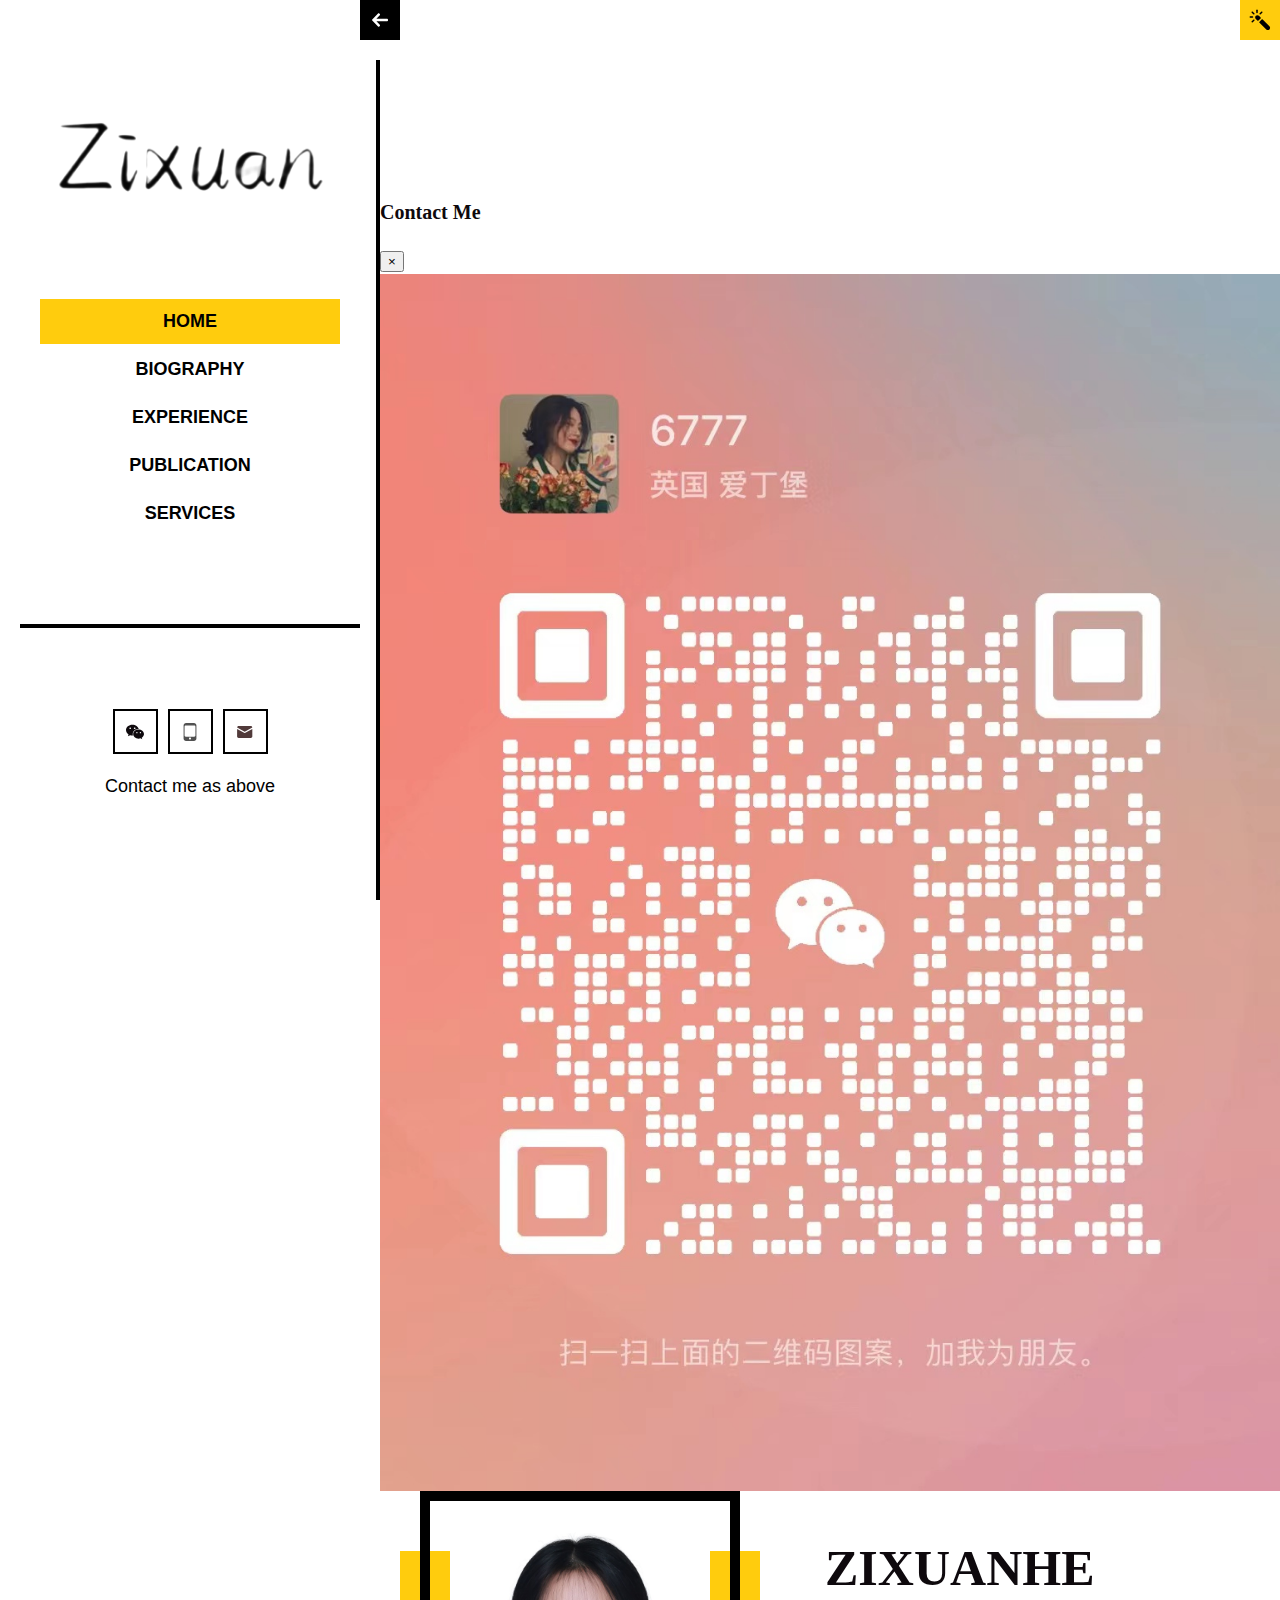
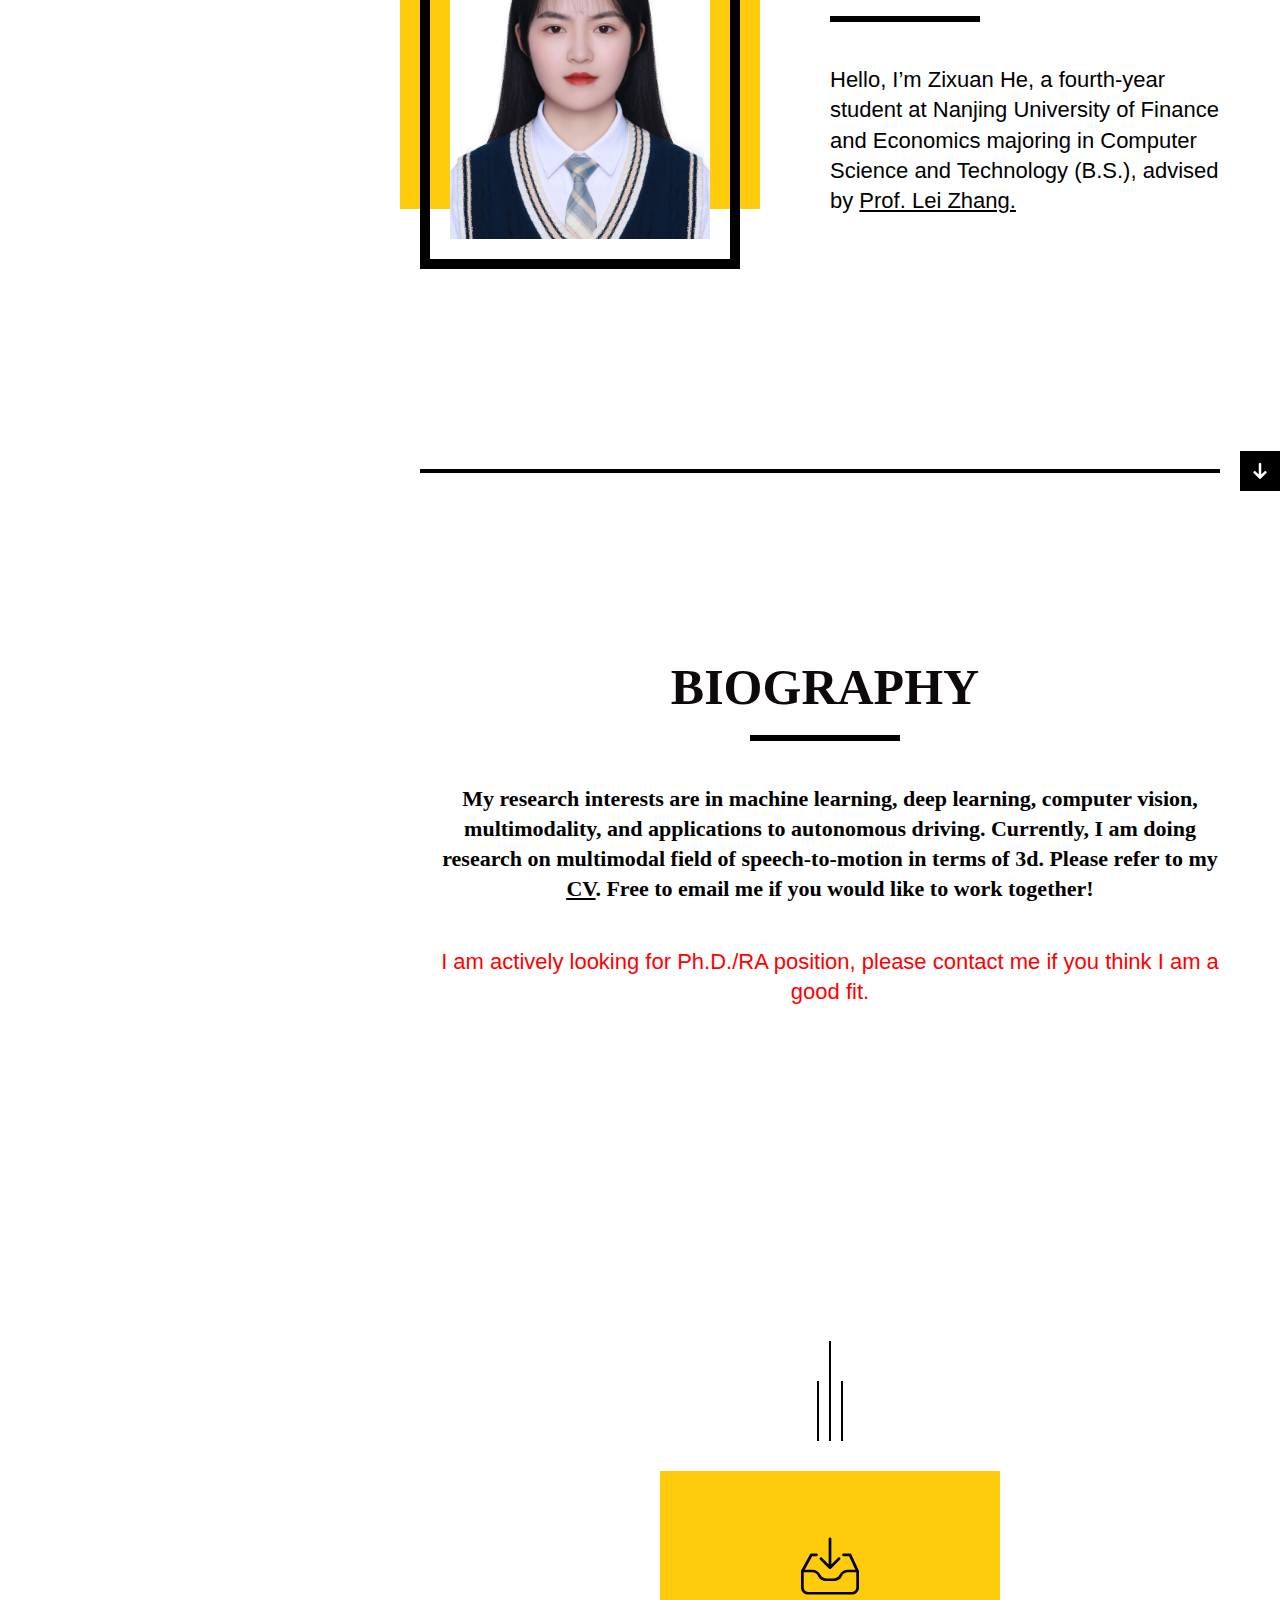
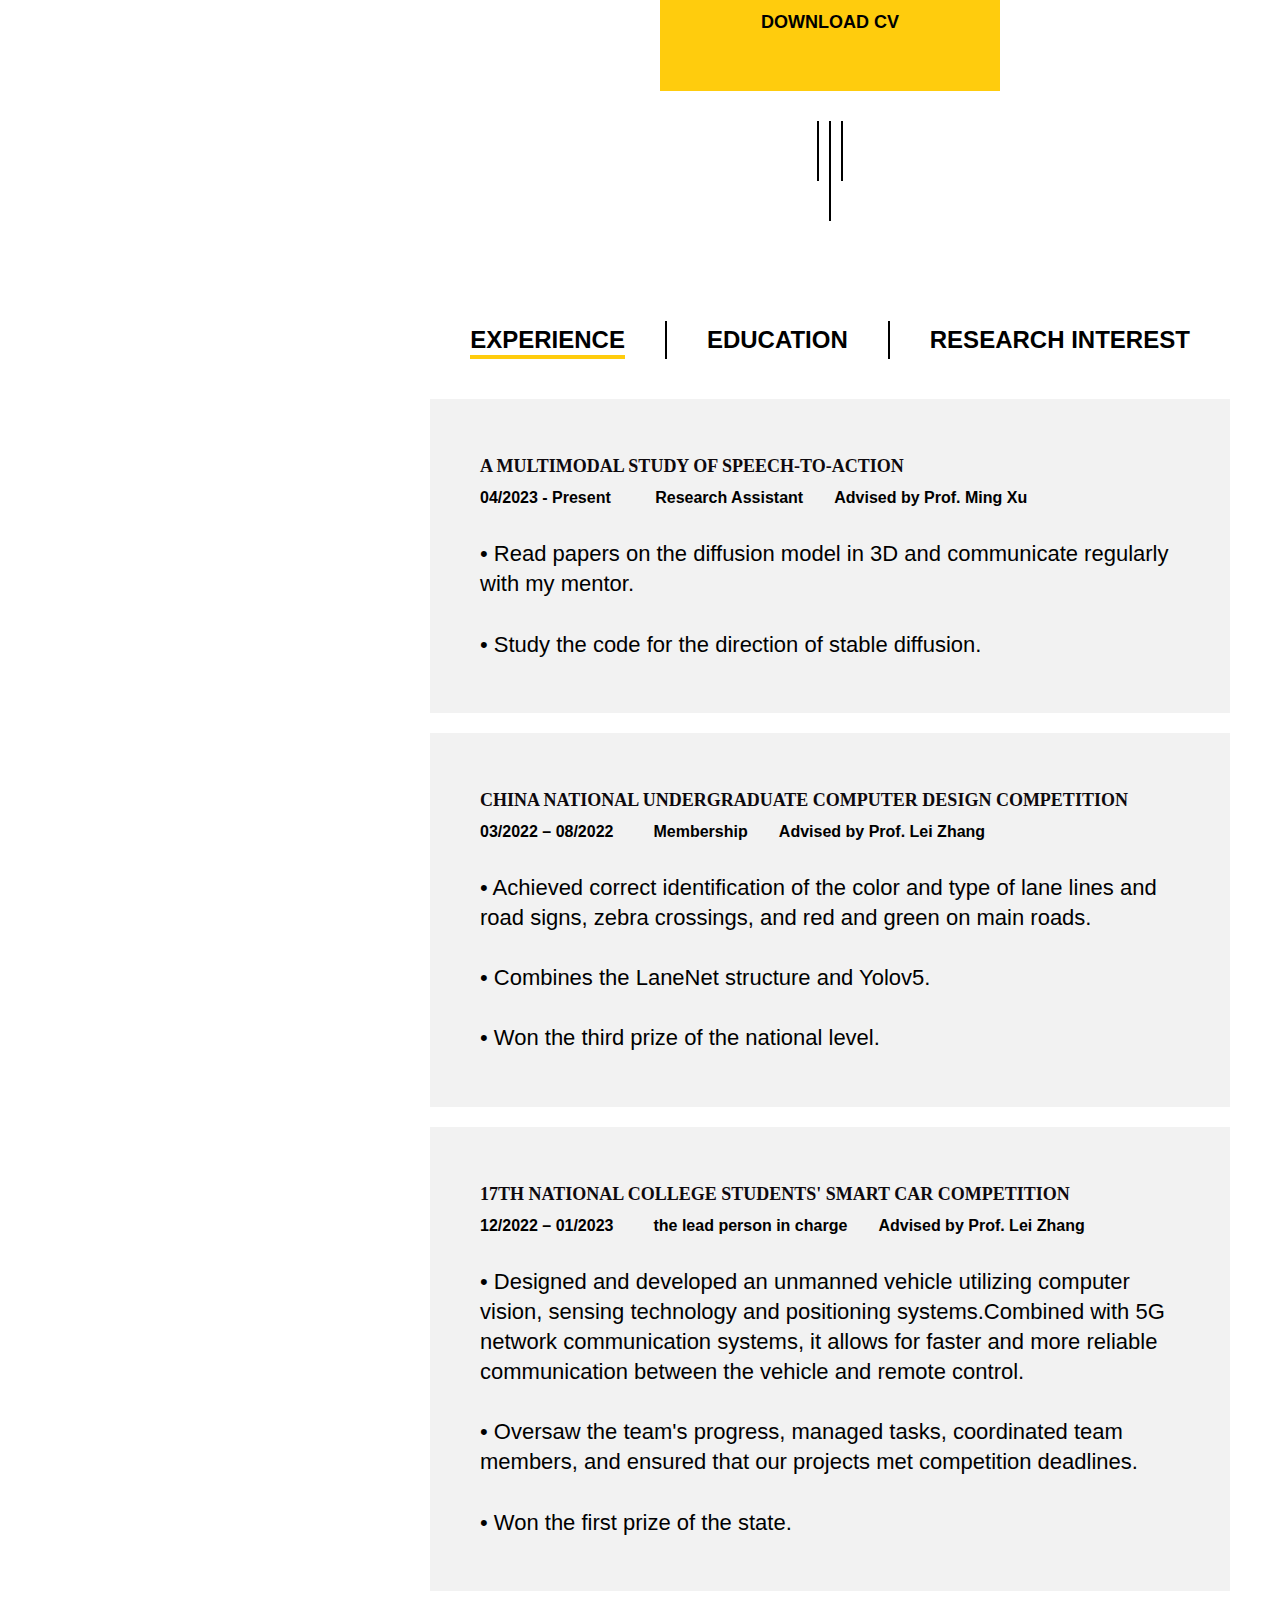
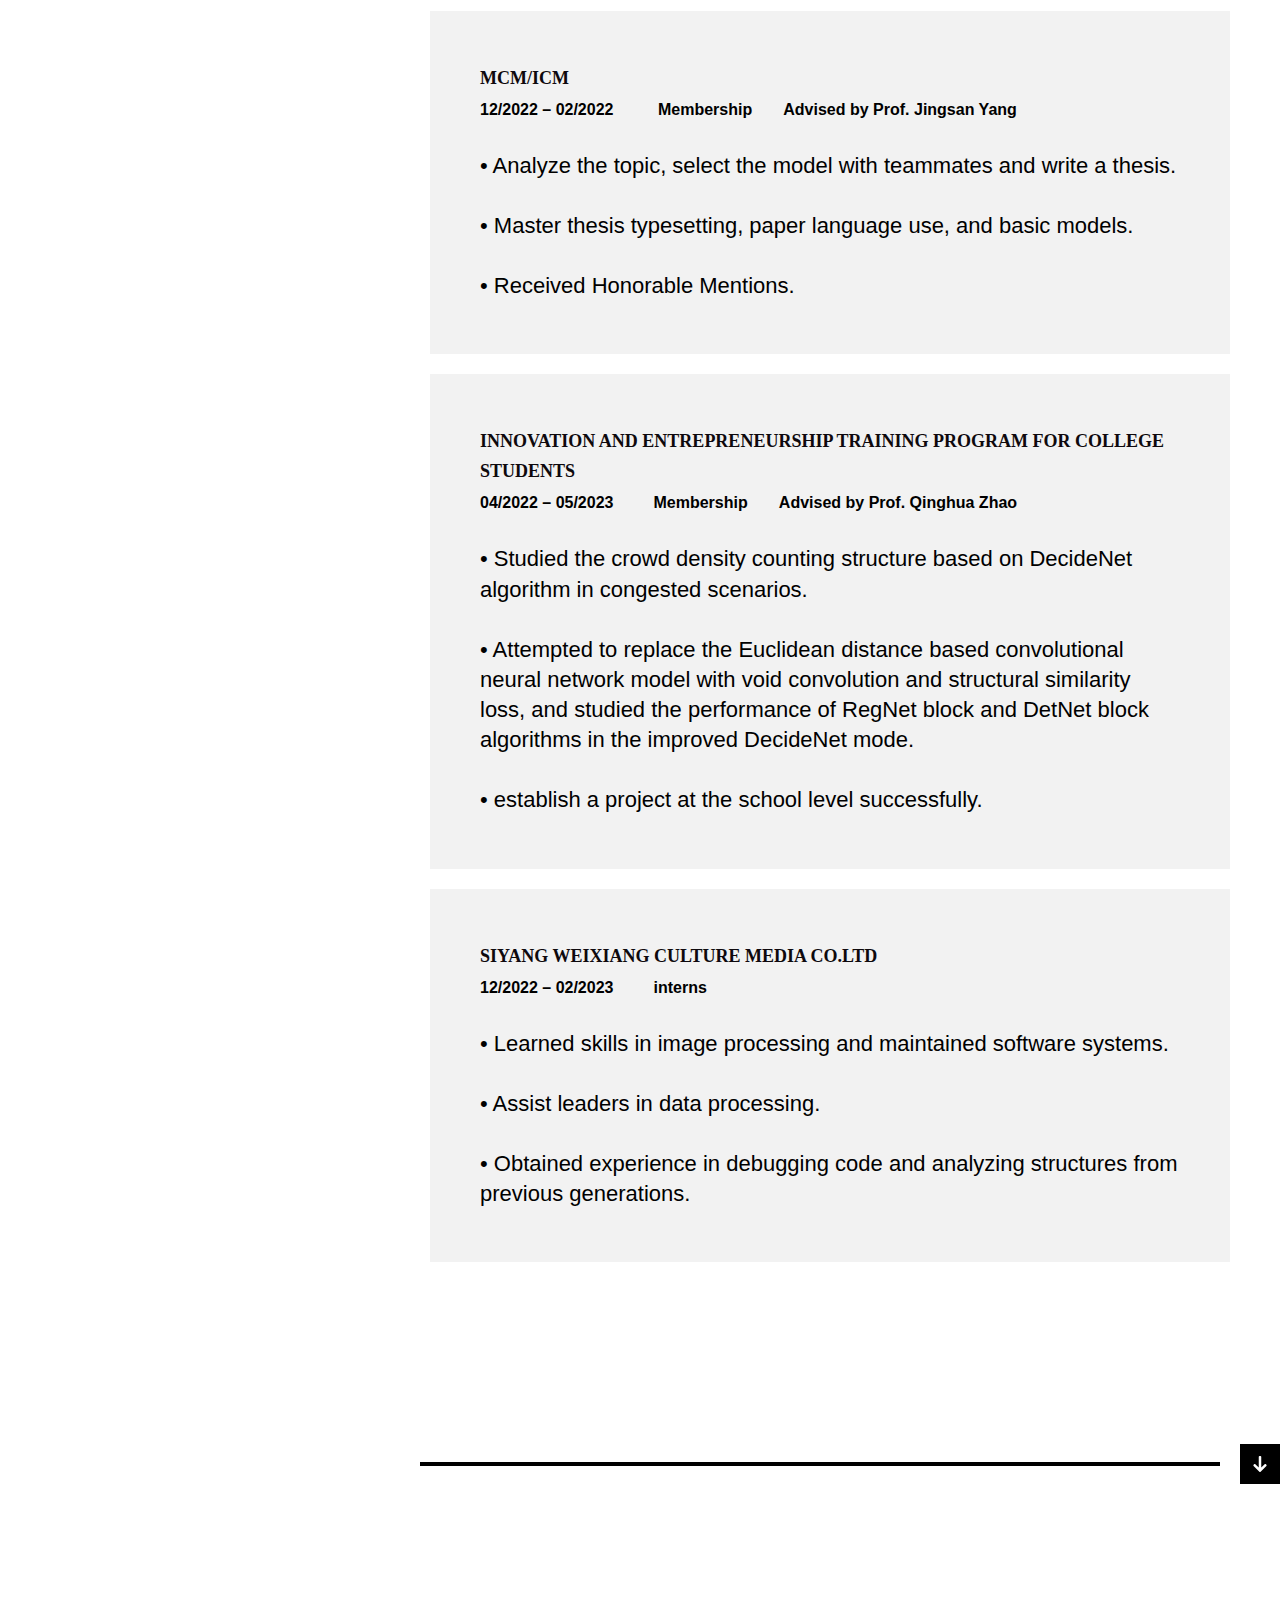
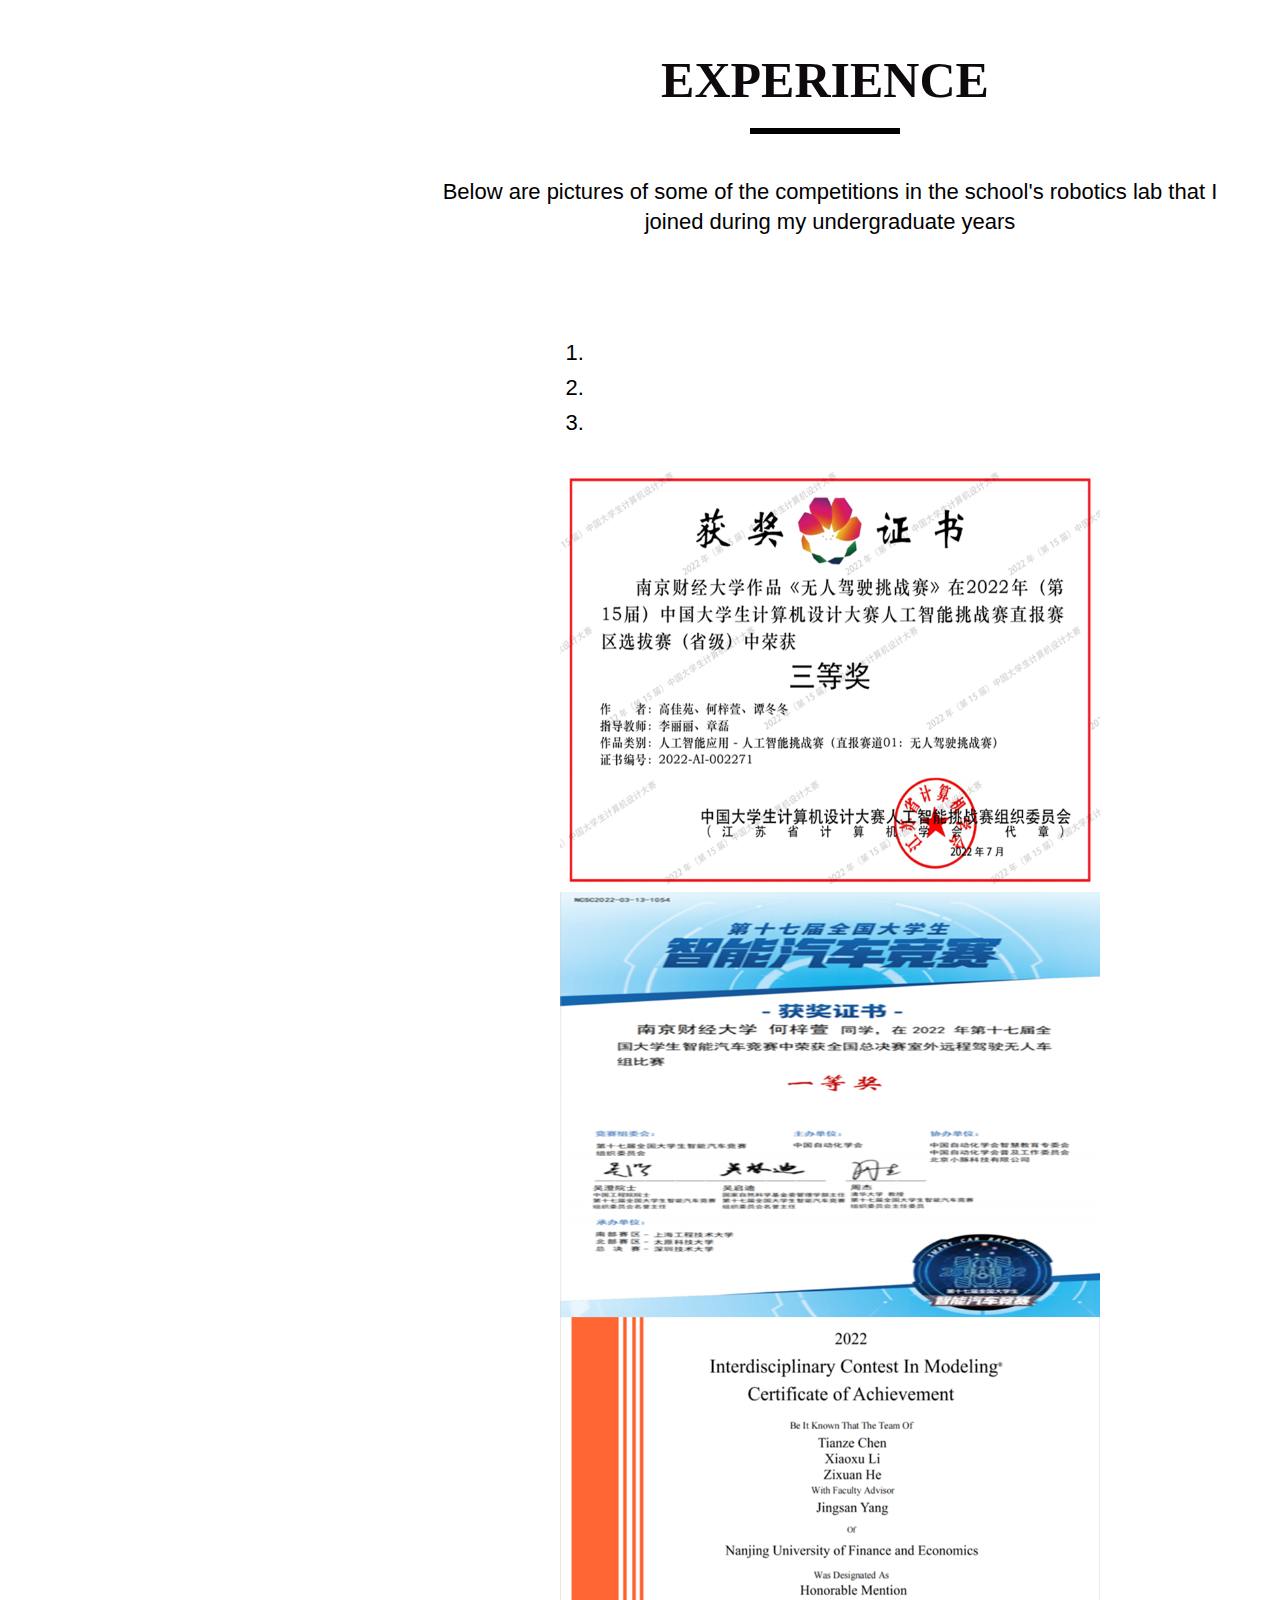
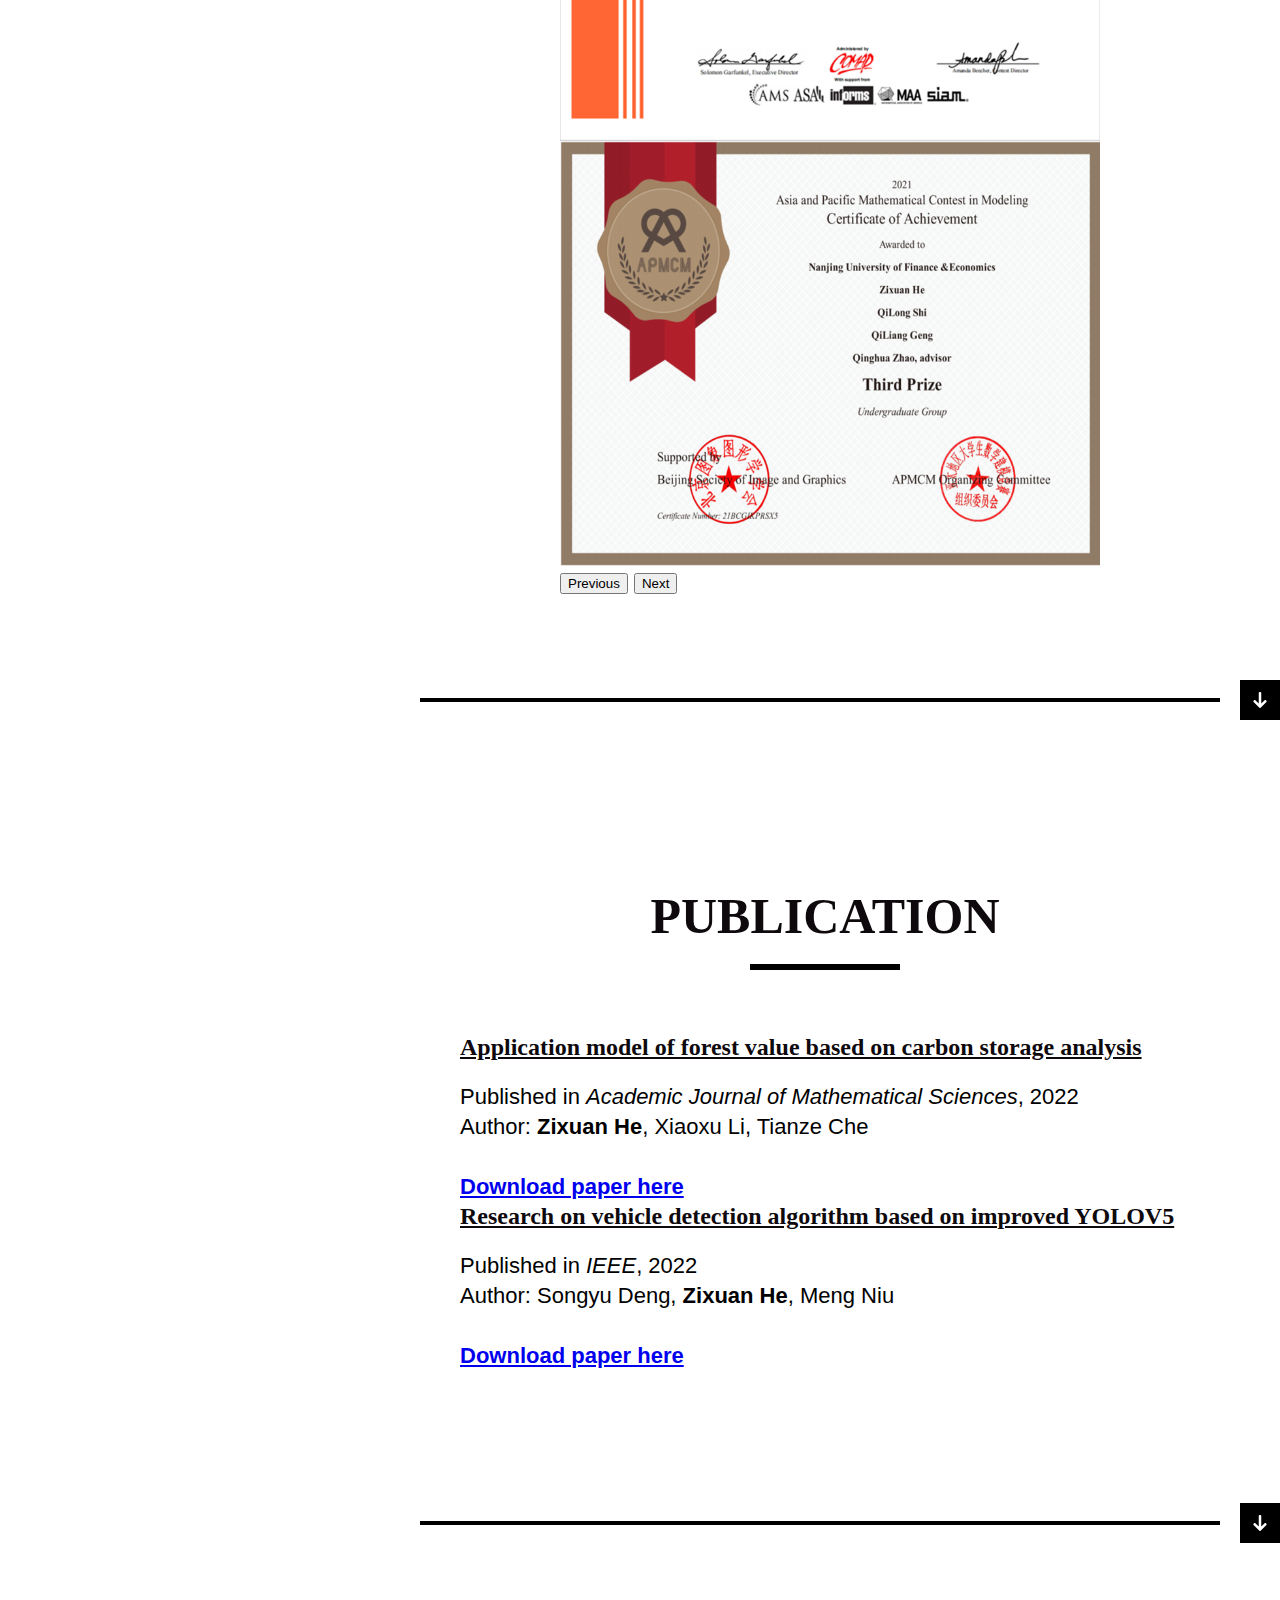
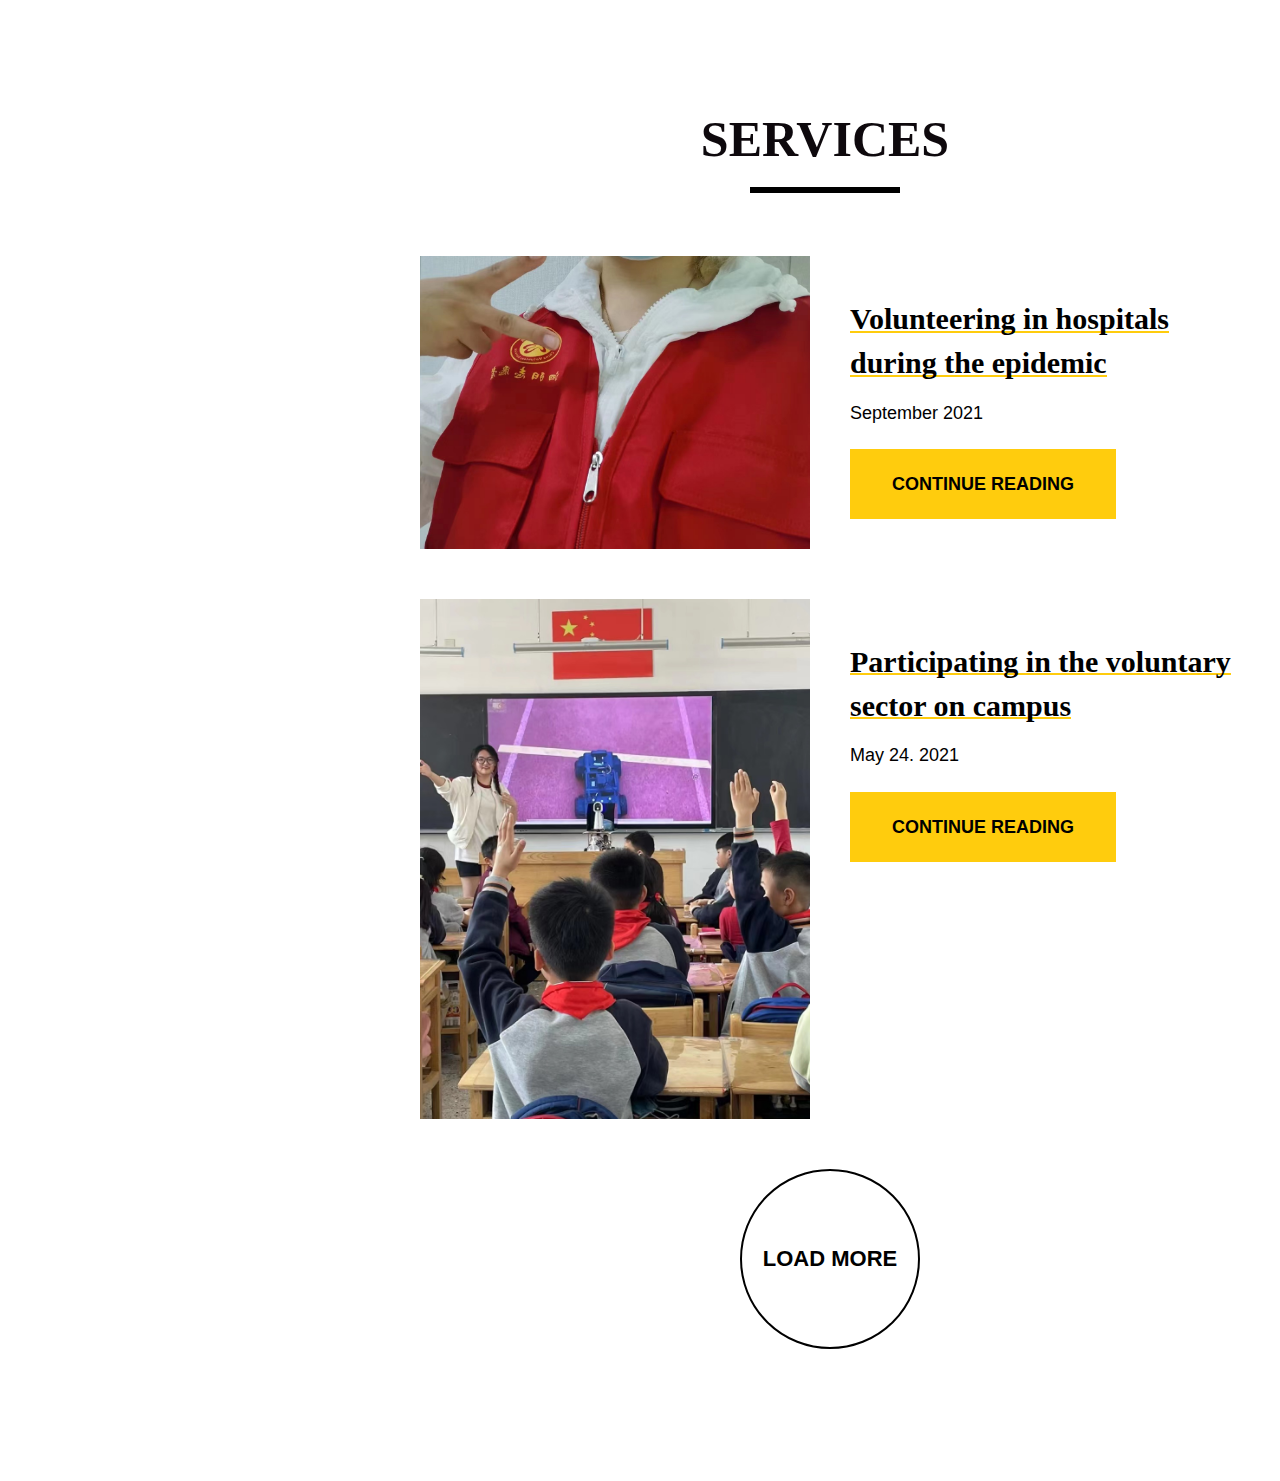
==== commit 6361d713: "v1.0" ====
--- a/index.html
+++ b/index.html
@@ -17,7 +17,7 @@
 
     <meta name="viewport" content="width=device-width, initial-scale=1, maximum-scale=1">
 
-    <title>Rewall | Home</title>
+    <title>ZixuanHe | Home</title>
 
     <link rel="stylesheet" href="https://cdn.jsdelivr.net/npm/bootstrap@4.6.2/dist/css/bootstrap.min.css"
           integrity="sha384-xOolHFLEh07PJGoPkLv1IbcEPTNtaed2xpHsD9ESMhqIYd0nLMwNLD69Npy4HI+N" crossorigin="anonymous">
@@ -54,6 +54,7 @@
 <!-- Wrapper All -->
 <div class="rewall_fn_wrapper_all" data-nav-skin="transdark">
 
+
     <!-- Wrapper -->
     <div class="rewall_fn_wrapper">
 
@@ -63,10 +64,10 @@
             <!-- LOGO & HAMBURGER -->
             <div class="logo_hamb">
                 <div class="in">
-                    <div class="menu_logo">
-                        <a href="index.html"><img src="img/logo-light.png" alt=""/></a>
-                    </div>
                     <div class="hamburger hamburger--collapse-r">
+                        <div class="menu_logo">
+                            <img src="/img/logo/logo.png" alt="" />
+                        </div>
                         <div class="hamburger-box">
                             <div class="hamburger-inner"></div>
                         </div>
@@ -83,9 +84,6 @@
                         <li><a href="#experience">Experience</a></li>
                         <li><a href="#service">Services</a></li>
                         <li><a href="#publication">Publication</a></li>
-                        <!-- <li><a href="#customer">Customers</a></li>
-                        <li><a href="#blog">News &amp; Tips</a></li>
-                        <li><a href="#contact">Contact</a></li> -->
                     </ul>
                 </div>
             </div>
@@ -402,7 +400,7 @@
             <div class="sidebar_in">
                 <div class="logo">
                     <a href="index.html">
-                        <img src="img/logo.png" alt=""/>
+                        <img src="/img/logo/logo.png" alt="">
                     </a>
                 </div>
                 <div class="navigation">
@@ -421,16 +419,13 @@
                 <div class="copyright">
                     <div class="social">
                         <ul>
-                            <li><a href="#"><img src="svg/social/twitter.svg" alt="" class="fn__svg"/></a></li>
-                            <li><a href="#"><img src="svg/social/facebook.svg" alt="" class="fn__svg"/></a></li>
-                            <li><a href="#"><img src="svg/social/instagram.svg" alt="" class="fn__svg"/></a></li>
-                            <li><a href="#"><img src="svg/social/pinterest.svg" alt="" class="fn__svg"/></a></li>
-                            <!-- <li><a href="#"><img src="svg/social/youtube.svg" alt="" class="fn__svg" /></a></li> -->
+                            <li data-toggle="modal" data-target="#exampleModal"><a style="cursor: pointer"><img src="svg/social/wx.svg" alt="" class="fn__svg"/></a></li>
+                            <li><a href="tel:+8618951396829"><img src="svg/social/mobile.svg" alt="" class="fn__svg"/></a></li>
+                            <li><a href="mailto:zixuanhe921@outlook.com"><img src="svg/social/email.svg" alt="" class="fn__svg"/></a></li>
                         </ul>
                     </div>
                     <div class="desc">
-                        <p>© 2021 Rewall Template<br/>Created by <a href="https://frenify.com/"
-                                                                    target="_blank">Frenify</a></p>
+                        <p>Contact me as above</p>
                     </div>
                 </div>
             </div>
@@ -448,6 +443,25 @@
 
                 <!-- About Section -->
                 <section class="about" id="about">
+
+                    <!-- Modal -->
+                    <div class="modal fade" id="exampleModal" tabindex="-1" aria-labelledby="exampleModalLabel" aria-hidden="true">
+                        <div class="modal-dialog">
+                            <div class="modal-content">
+                                <div class="modal-header">
+                                    <h5 class="modal-title" id="exampleModalLabel">Contact Me</h5>
+                                    <button type="button" class="close" data-dismiss="modal" aria-label="Close">
+                                        <span aria-hidden="true">&times;</span>
+                                    </button>
+                                </div>
+                                <div class="modal-body">
+                                    <span>
+                                        <img src="/img/contact/wx.jpg" alt="">
+                                    </span>
+                                </div>
+                            </div>
+                        </div>
+                    </div>
 
                     <!-- About Modern Shortcode -->
                     <div class="fn_cs_about_modern">
@@ -475,9 +489,11 @@
                                     <!-- Main Title -->
                                     <div class="main_title">
                                         <h3>ZiXuanHe</h3>
-                                        <p>Founder of <a href="https://frenify.com/" target="_blank">Frenify</a>.
-                                            Professional UI/UX designer and web developer based on London. Sometimes
-                                            works as a freelancer.</p>
+                                        <p>Hello, I’m Zixuan He, a fourth-year student at Nanjing University of Finance
+                                            and Economics majoring in Computer Science and Technology (B.S.), advised by
+                                            <a href="https://xueshu.baidu.com/scholarID/CN-BK73TEKJ">Prof. Lei
+                                                Zhang.</a>
+                                        </p>
                                     </div>
                                     <!-- /Main Title -->
 
@@ -513,7 +529,7 @@
                                 My research interests are in machine learning, deep learning, computer vision,
                                 multimodality, and applications to autonomous driving.
                                 Currently, I am doing research on multimodal field of speech-to-motion in terms of 3d.
-                                Please refer to my <a href="/file/Zixuan_He_CV.pdf">CV</a>. Free to email me if you
+                                Please refer to my <a href="/file/Zixuan_He_CV.pdf"><u>CV</u></a>. Free to email me if you
                                 would like to work together!</p>
                             <p style="color: red;">I am actively looking for Ph.D./RA position, please contact me if you
                                 think I am a good fit.</p>
@@ -559,7 +575,7 @@
                             <span class="line bottom_hover"></span>
                             <span class="line top"></span>
                             <span class="line bottom"></span>
-                            <a href="files/Zixuan_He_CV.pdf" download>
+                            <a href="/file/Zixuan_He_CV.pdf" download>
 								<span class="icon">
 									<img src="svg/inbox.svg" alt="" class="fn__svg"/>
 									<img src="svg/arrow.svg" alt="" class="fn__svg arrow"/>
@@ -753,7 +769,7 @@
                                                         </div>
                                                         <h5>main course:</h5>
                                                         <p>
-                                                            advanced mathematicsI, Advanced MathematicesII<br>
+                                                            Advanced MathematicsI, Advanced MathematicesII<br>
                                                             Discrete Mathematics, Object-Oriented Programming (JAVA)
                                                             (bilingual)<br>
                                                             Statistics, Data Mining, Principles of Computer
@@ -869,7 +885,7 @@
                     <div class="main_title center">
                         <div class="container max880">
                             <h3>Experience</h3>
-                            <p>Below are videos and pictures of some of the competitions in the school's robotics lab
+                            <p>Below are pictures of some of the competitions in the school's robotics lab
                                 that I joined during my undergraduate years</p>
                             <!-- <div class="main_button">
                                 <a href="#contact">If you are interested, Get in Touch With Me</a>
@@ -1035,7 +1051,9 @@
                                         </p>
                                         <p> Author: <strong>Zixuan He</strong>, Xiaoxu Li, Tianze Che </p>
                                         <br>
-                                        <a class="btn btn-warning" href="https://francis-press.com/uploads/papers/kdA1h7f0IkEl19iSYt9sLCQoq1l0Sp0rHdHgHw2e.pdf" role="button" target="_blank">
+                                        <a class="btn btn-warning"
+                                           href="https://francis-press.com/uploads/papers/kdA1h7f0IkEl19iSYt9sLCQoq1l0Sp0rHdHgHw2e.pdf"
+                                           role="button" target="_blank">
                                             <b>Download paper here</b>
                                         </a>
                                     </div>
@@ -1058,7 +1076,9 @@
                                         <p class="lead"> Published in <i>IEEE</i>, 2022 </p>
                                         <p> Author: Songyu Deng, <strong>Zixuan He</strong>, Meng Niu </p>
                                         <br>
-                                        <a class="btn btn-warning" href="https://francis-press.com/uploads/papers/kdA1h7f0IkEl19iSYt9sLCQoq1l0Sp0rHdHgHw2e.pdf" role="button" target="_blank">
+                                        <a class="btn btn-warning"
+                                           href="https://francis-press.com/uploads/papers/kdA1h7f0IkEl19iSYt9sLCQoq1l0Sp0rHdHgHw2e.pdf"
+                                           role="button" target="_blank">
                                             <b>Download paper here</b>
                                         </a>
                                     </div>
@@ -1085,311 +1105,108 @@
 
                 <!-- Service Section -->
                 <section class="service" id="service">
-
                     <!-- Main Title -->
                     <div class="main_title center">
                         <div class="container max880">
                             <h3>Services</h3>
-                            <p>I help ambitious businesses like yours generate more profits by building awareness,
-                                driving web traffic, connecting with customers and growing overall sales. My only
-                                working rule is that I don't work through agencies, I prefer to communicate directly
-                                with clients.</p>
                         </div>
                     </div>
                     <!-- /Main Title -->
-
-                    <!-- Boxed List -->
-                    <div class="fn_cs_boxed_list modern">
-                        <div class="container max1020">
-                            <ul>
-                                <li class="wow fadeInLeft" data-wow-duration="1s" data-wow-delay="0s">
+                    <div class="container">
+
+                        <div class="blog_list">
+                            <ul class="gallery_zoom">
+                                <li>
                                     <div class="item">
-                                        <div class="badge">
-                                            <p>Starts From</p>
-                                            <h5>$500</h5>
-                                        </div>
-                                        <h3>Web &amp; Product Design</h3>
-                                        <p>From low-fidelity wireframing and prototyping to a final coded design. We
-                                            don't just hand off static designs, but enjoy working directly in the
-                                            browser (♥ CSS) as much as with design tools such a <a class="fn__link"
-                                                                                                   href="#">Figma</a>.
-                                            We use can also setup complete sites in <a class="fn__link" href="#">Statamic</a>
-                                            and <a class="fn__link" href="#">Kirby</a> and work alongside front-end
-                                            developers to provide a complete service.</p>
+                                        <div class="left_part">
+                                            <div class="img_holder">
+                                                <a class="zoom" href="/img/services/img6.jpg"></a>
+                                                <img src="/img/services/img6.jpg" alt=""/>
+                                                <div class="abs_img" data-bg-img="/img/services/img6.jpg"></div>
+                                            </div>
+                                        </div>
+                                        <div class="right_part">
+                                            <div class="title">
+                                                <h3><a class="fn__link zoom" href="/img/services/img6.jpg">Volunteering
+                                                    in hospitals during the epidemic</a></h3>
+                                                <p>September 2021</p>
+                                            </div>
+                                            <div class="main_button">
+                                                <a class="zoom" href="/img/services/img6.jpg">Continue Reading</a>
+                                            </div>
+                                        </div>
                                     </div>
                                 </li>
-                                <li class="wow fadeInRight" data-wow-duration="1s" data-wow-delay="0.2s">
+                                <li>
                                     <div class="item">
-                                        <div class="badge">
-                                            <p>Starts From</p>
-                                            <h5>$450</h5>
-                                        </div>
-                                        <h3>Brand Identity</h3>
-                                        <p>From a single logomark to <a class="fn__link" href="#">a full branding
-                                            system</a>. A brand new logo may not be the answer for you, we strongly
-                                            believe in refining and updating existing logos to increase effectiveness
-                                            without losing brand equity.</p>
+                                        <div class="left_part">
+                                            <div class="img_holder">
+                                                <a class="zoom" href="/img/services/img4.jpg"></a>
+                                                <img src="/img/services/img4.jpg" alt=""/>
+                                                <div class="abs_img" data-bg-img="/img/services/img4.jpg"></div>
+                                            </div>
+                                        </div>
+                                        <div class="right_part">
+                                            <div class="title">
+                                                <h3><a class="fn__link zoom" href="/img/services/img4.jpg">Participating
+                                                    in the voluntary sector on campus</a></h3>
+                                                <p>May 24. 2021</p>
+                                            </div>
+                                            <div class="main_button">
+                                                <a class="zoom" href="/img/services/img4.jpg">Continue Reading</a>
+                                            </div>
+                                        </div>
                                     </div>
                                 </li>
-                                <li class="wow fadeInLeft" data-wow-duration="1s" data-wow-delay="0.4s">
+                                <li class="be_animated">
                                     <div class="item">
-                                        <div class="badge">
-                                            <p>Starts From</p>
-                                            <h5>$200</h5>
-                                        </div>
-                                        <h3>Iconography</h3>
-                                        <p>This is a speciality of ours, and we have worked with Skype, Spotify and
-                                            Dyson (to name just a few). The process of reducing an idea to it's
-                                            simplest, but still recognisable form is joyous!</p>
-                                    </div>
-                                </li>
-                                <li class="wow fadeInRight" data-wow-duration="1s" data-wow-delay="0.6s">
-                                    <div class="item">
-                                        <div class="badge">
-                                            <p>Starts From</p>
-                                            <h5>$150</h5>
-                                        </div>
-                                        <h3>Print</h3>
-                                        <p>We come from a traditional print publishing background, starting in the last
-                                            days of paste up artwork.</p>
+                                        <div class="left_part">
+                                            <div class="img_holder">
+                                                <a class="zoom" href="/img/services/img8.png"></a>
+                                                <img src="/img/services/img8.png" alt=""/>
+                                                <div class="abs_img" data-bg-img="/img/services/img8.png"></div>
+                                            </div>
+                                        </div>
+                                        <div class="right_part">
+                                            <div class="title">
+                                                <h3><a class="fn__link zoom" href="/img/services/img8.png">My
+                                                    Hobbies</a></h3>
+                                                <p>
+                                                    ● playing badminton <br>
+                                                    ● running <br>
+                                                    ● dancing
+                                                </p>
+                                            </div>
+                                            <div class="main_button">
+                                                <a class="zoom" href="/img/services/img8.png">Continue Reading</a>
+                                            </div>
+                                        </div>
                                     </div>
                                 </li>
                             </ul>
-                        </div>
-
-                    </div>
-                    <!-- /Boxed List -->
-
-
+
+                            <div class="clearfix"></div>
+
+                            <div class="load_more">
+                                <a href="#" data-initial="Load More" data-loading="Loading..." data-done="Done"
+                                   data-no="No more items found">
+                                    <span class="text">Load More</span>
+                                    <span class="icon"></span>
+                                </a>
+                            </div>
+
+                        </div>
+                        <!-- /Blog List -->
+                    </div>
                 </section>
                 <!-- /Service Section -->
-
-                <!-- Scroll to next section -->
-                <div class="fn__next_section">
-                    <div class="container"><span></span></div>
-                    <a href="#">
-                        <img src="svg/right-arrow.svg" alt="" class="fn__svg"/>
-                        <span class="fn__tooltip">Double click to scroll the screen to previous section</span>
-                    </a>
-                </div>
-                <!-- /Scroll to next section -->
-
-
-                <!-- Blog Section -->
-                <!--				<section class="blog" id="blog">-->
-
-
-                <!--					&lt;!&ndash; Main Title &ndash;&gt;-->
-                <!--					<div class="main_title center">-->
-                <!--						<div class="container max880">-->
-                <!--							<h3>News &amp; Tips</h3>-->
-                <!--						</div>-->
-                <!--					</div>-->
-                <!--					&lt;!&ndash; /Main Title &ndash;&gt;-->
-
-
-                <!--					<div class="container">-->
-                <!--						&lt;!&ndash; Blog List &ndash;&gt;-->
-                <!--						<div class="blog_list">-->
-                <!--							<ul class="gallery_zoom">-->
-                <!--								<li>-->
-                <!--									<div class="item">-->
-                <!--										<div class="left_part">-->
-                <!--											<div class="img_holder">-->
-                <!--												<a class="zoom" href="img/blog/1.jpg"></a>-->
-                <!--												<img src="img/thumb/square.jpg" alt="" />-->
-                <!--												<div class="abs_img" data-bg-img="img/blog/1.jpg"></div>-->
-                <!--											</div>-->
-                <!--										</div>-->
-                <!--										<div class="right_part">-->
-                <!--											<div class="title">-->
-                <!--												<h3><a class="fn__link zoom" href="img/blog/1.jpg">What You Know About Design &amp; What You Don't Know About Design.</a></h3>-->
-                <!--												<p>September 25. 2021</p>-->
-                <!--											</div>-->
-                <!--											<div class="main_button">-->
-                <!--												<a class="zoom" href="img/blog/1.jpg">Continue Reading</a>-->
-                <!--											</div>-->
-                <!--										</div>-->
-                <!--									</div>-->
-                <!--								</li>-->
-                <!--								<li>-->
-                <!--									<div class="item">-->
-                <!--										<div class="left_part">-->
-                <!--											<div class="img_holder">-->
-                <!--												<a class="zoom" href="img/blog/2.jpg"></a>-->
-                <!--												<img src="img/thumb/square.jpg" alt="" />-->
-                <!--												<div class="abs_img" data-bg-img="img/blog/2.jpg"></div>-->
-                <!--											</div>-->
-                <!--										</div>-->
-                <!--										<div class="right_part">-->
-                <!--											<div class="title">-->
-                <!--												<h3><a class="fn__link zoom" href="img/blog/2.jpg">What You Know About Design &amp; What You Don't Know About Design.</a></h3>-->
-                <!--												<p>September 25. 2021</p>-->
-                <!--											</div>-->
-                <!--											<div class="main_button">-->
-                <!--												<a class="zoom" href="img/blog/2.jpg">Continue Reading</a>-->
-                <!--											</div>-->
-                <!--										</div>-->
-                <!--									</div>-->
-                <!--								</li>-->
-                <!--								<li class="be_animated">-->
-                <!--									<div class="item">-->
-                <!--										<div class="left_part">-->
-                <!--											<div class="img_holder">-->
-                <!--												<a class="zoom" href="img/blog/3.jpg"></a>-->
-                <!--												<img src="img/thumb/square.jpg" alt="" />-->
-                <!--												<div class="abs_img" data-bg-img="img/blog/3.jpg"></div>-->
-                <!--											</div>-->
-                <!--										</div>-->
-                <!--										<div class="right_part">-->
-                <!--											<div class="title">-->
-                <!--												<h3><a class="fn__link zoom" href="img/blog/3.jpg">What You Know About Design &amp; What You Don't Know About Design.</a></h3>-->
-                <!--												<p>September 25. 2021</p>-->
-                <!--											</div>-->
-                <!--											<div class="main_button">-->
-                <!--												<a class="zoom" href="img/blog/3.jpg">Continue Reading</a>-->
-                <!--											</div>-->
-                <!--										</div>-->
-                <!--									</div>-->
-                <!--								</li>-->
-                <!--								<li class="be_animated">-->
-                <!--									<div class="item">-->
-                <!--										<div class="left_part">-->
-                <!--											<div class="img_holder">-->
-                <!--												<a class="zoom" href="img/blog/4.jpg"></a>-->
-                <!--												<img src="img/thumb/square.jpg" alt="" />-->
-                <!--												<div class="abs_img" data-bg-img="img/blog/4.jpg"></div>-->
-                <!--											</div>-->
-                <!--										</div>-->
-                <!--										<div class="right_part">-->
-                <!--											<div class="title">-->
-                <!--												<h3><a class="fn__link zoom" href="img/blog/4.jpg">What You Know About Design &amp; What You Don't Know About Design.</a></h3>-->
-                <!--												<p>September 25. 2021</p>-->
-                <!--											</div>-->
-                <!--											<div class="main_button">-->
-                <!--												<a class="zoom" href="img/blog/4.jpg">Continue Reading</a>-->
-                <!--											</div>-->
-                <!--										</div>-->
-                <!--									</div>-->
-                <!--								</li>-->
-                <!--							</ul>-->
-
-                <!--							<div class="clearfix"></div>-->
-
-                <!--							<div class="load_more">-->
-                <!--								<a href="#" data-initial="Load More" data-loading="Loading..." data-done="Done" data-no="No more items found">-->
-                <!--									<span class="text">Load More</span>-->
-                <!--									<span class="icon"></span>-->
-                <!--								</a>-->
-                <!--							</div>-->
-
-                <!--						</div>-->
-                <!--						&lt;!&ndash; /Blog List &ndash;&gt;-->
-                <!--					</div>-->
-
-                <!--				</section>-->
-                <!-- /Blog Section -->
-
-
-                <!-- Scroll to next section -->
-                <div class="fn__next_section">
-                    <div class="container"><span></span></div>
-                    <a href="#">
-                        <img src="svg/right-arrow.svg" alt="" class="fn__svg"/>
-                        <span class="fn__tooltip">Double click to scroll the screen to previous section</span>
-                    </a>
-                </div>
-                <!-- /Scroll to next section -->
-
-
-                <!-- Contact Section -->
-                <!--				<section class="contact" id="contact">-->
-
-                <!--					&lt;!&ndash; Main Title &ndash;&gt;-->
-                <!--					<div class="main_title center">-->
-                <!--						<div class="container max880">-->
-                <!--							<h3>Contact</h3>-->
-                <!--						</div>-->
-                <!--					</div>-->
-                <!--					&lt;!&ndash; /Main Title &ndash;&gt;-->
-
-                <!--					&lt;!&ndash; Contact &ndash;&gt;-->
-                <!--					<div class="rewall_fn_contact">-->
-                <!--						<div class="container max880">-->
-
-                <!--							&lt;!&ndash; Contact Form &ndash;&gt;-->
-                <!--							<form class="contact_form" action="/" method="post" autocomplete="off" data-email="frenifyteam@gmail.com">-->
-
-                <!--								&lt;!&ndash;-->
-                <!--								 	Don't remove below code in avoid to work contact form properly.-->
-                <!--									You can chance dat-success value with your one. It will be used when user will try to contact via contact form and will get success message.-->
-                <!--								&ndash;&gt;-->
-                <!--								<div class="success" data-success="Your message has been received, we will contact you soon."></div>-->
-                <!--								<div class="empty_notice"><span>Please Fill Required Fields!</span></div>-->
-                <!--								&lt;!&ndash; &ndash;&gt;-->
-
-                <!--								<div class="items_wrap">-->
-                <!--									<div class="items">-->
-                <!--										<div class="item half">-->
-                <!--											<div class="input_wrapper">-->
-                <!--												<input id="name" type="text" />-->
-                <!--												<span class="moving_placeholder">Name *</span>-->
-                <!--											</div>-->
-                <!--										</div>-->
-                <!--										<div class="item half">-->
-                <!--											<div class="input_wrapper">-->
-                <!--												<input id="email" type="email" />-->
-                <!--												<span class="moving_placeholder">Email *</span>-->
-                <!--											</div>-->
-                <!--										</div>-->
-                <!--										<div class="item">-->
-                <!--											<div class="input_wrapper">-->
-                <!--												<input id="phone" type="phone" />-->
-                <!--												<span class="moving_placeholder">Phone</span>-->
-                <!--											</div>-->
-                <!--										</div>-->
-                <!--										<div class="item">-->
-                <!--											<div class="input_wrapper">-->
-                <!--												<textarea id="message"></textarea>-->
-                <!--												<span class="moving_placeholder">Message</span>-->
-                <!--											</div>-->
-                <!--										</div>-->
-                <!--										<div class="item">-->
-                <!--											<a id="send_message" href="http://www.bootstrapmb.com">Send Message</a>-->
-                <!--										</div>-->
-                <!--									</div>-->
-                <!--								</div>-->
-                <!--							</form>-->
-                <!--							&lt;!&ndash; /Contact Form &ndash;&gt;-->
-
-
-                <!--							&lt;!&ndash; Contact Info &ndash;&gt;-->
-                <!--							<div class="fn_cs_contact_info">-->
-                <!--								<p>Address</p>-->
-                <!--								<h3>69 Queen St, London, United Kingdom</h3>-->
-                <!--								<p>Phone</p>-->
-                <!--								<h3><a href="tel:+7068980751">(+706) 898-0751</a></h3>-->
-                <!--								<p><a class="fn__link" href="/cdn-cgi/l/email-protection#294f5b4c47404f505d4c4844694e44484045074a4644"><span class="__cf_email__" data-cfemail="553327303b3c332c21303438153238343c397b363a38">[email&#160;protected]</span></a></p>-->
-                <!--							</div>-->
-                <!--							&lt;!&ndash; /Contact Info &ndash;&gt;-->
-
-
-                <!--						</div>-->
-                <!--					</div>-->
-                <!--					&lt;!&ndash; /Contact &ndash;&gt;-->
-
-                <!--				</section>-->
-                <!-- /Contact Section -->
-
-
             </div>
         </div>
         <!-- Main Content -->
-
     </div>
     <!-- /Wrapper -->
-
 </div>
+
 <!-- /Wrapper All -->
 
 
--- a/css/style.css
+++ b/css/style.css
@@ -661,7 +661,7 @@
 }
 .main_title p a{
 	color: #000;
-	text-decoration: none;
+	/*text-decoration: none;*/
 }
 .main_title p a:hover{
 	color: var(--main-color)
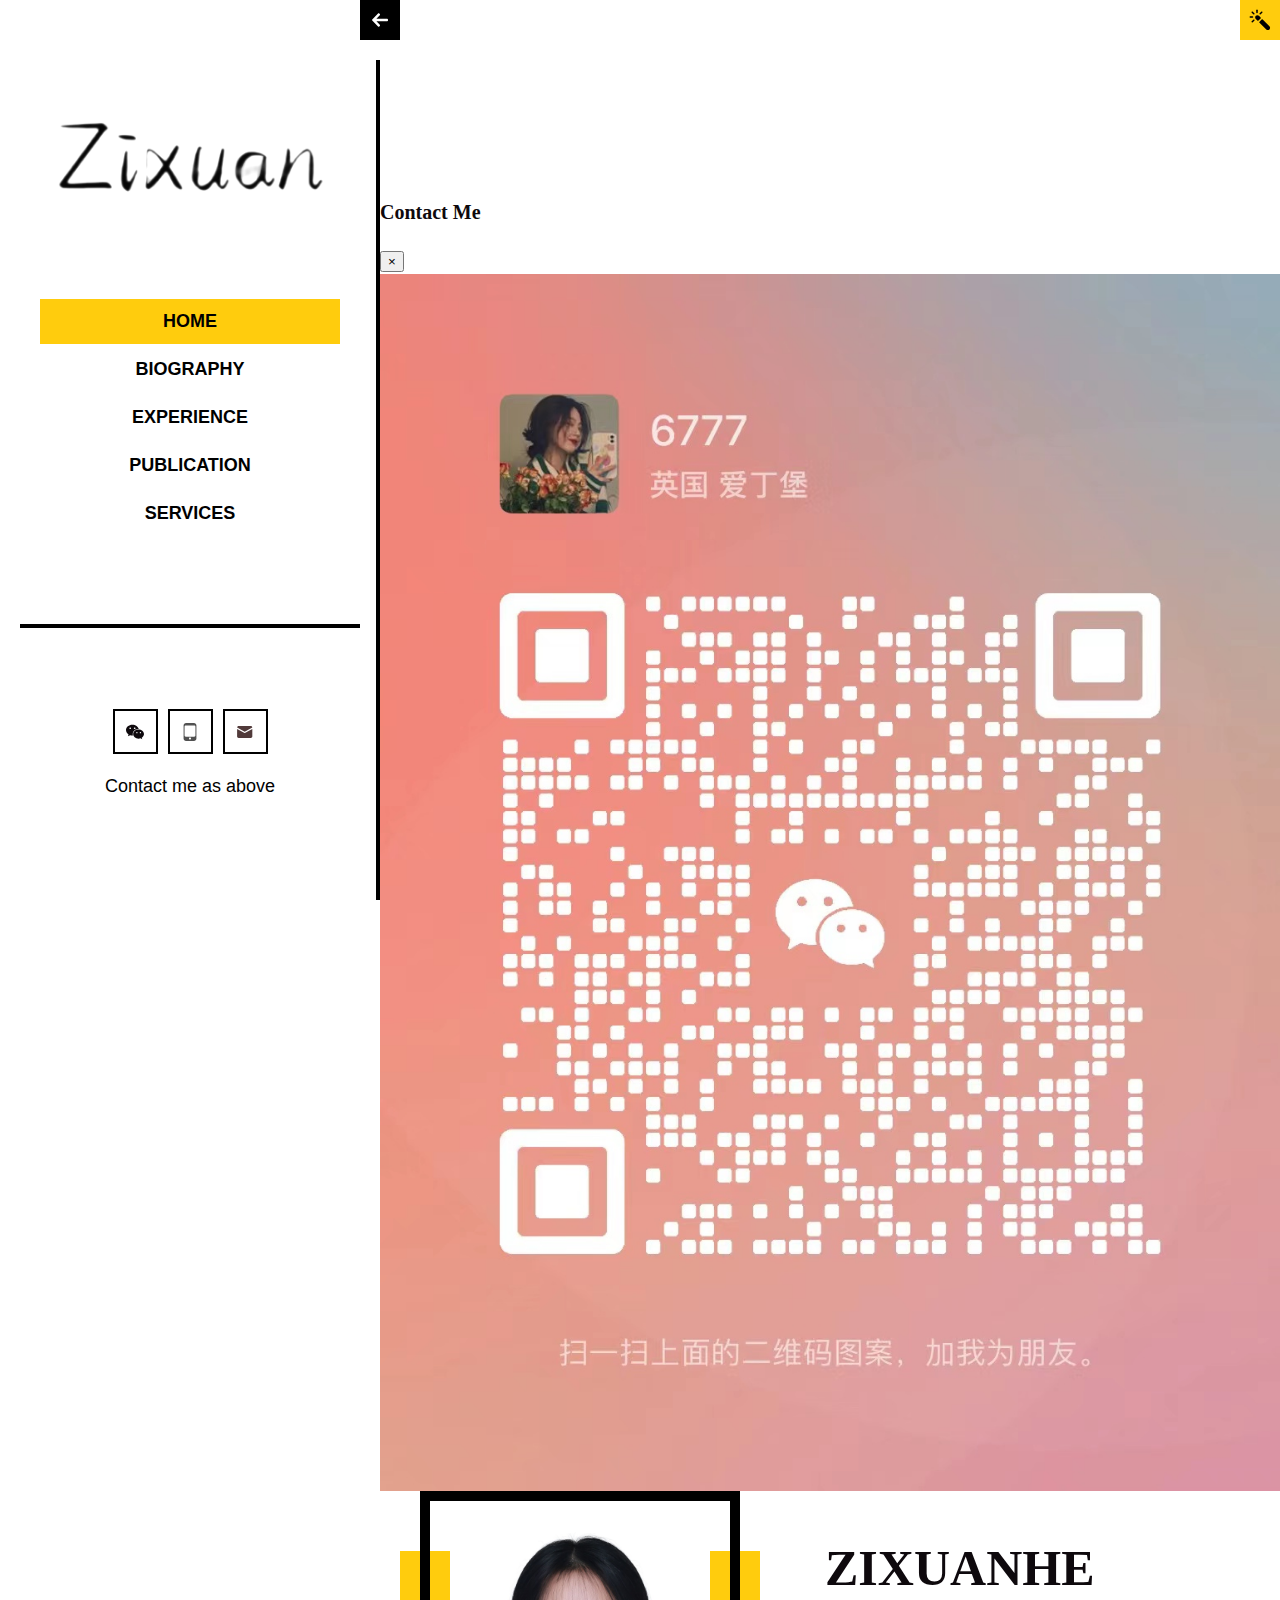
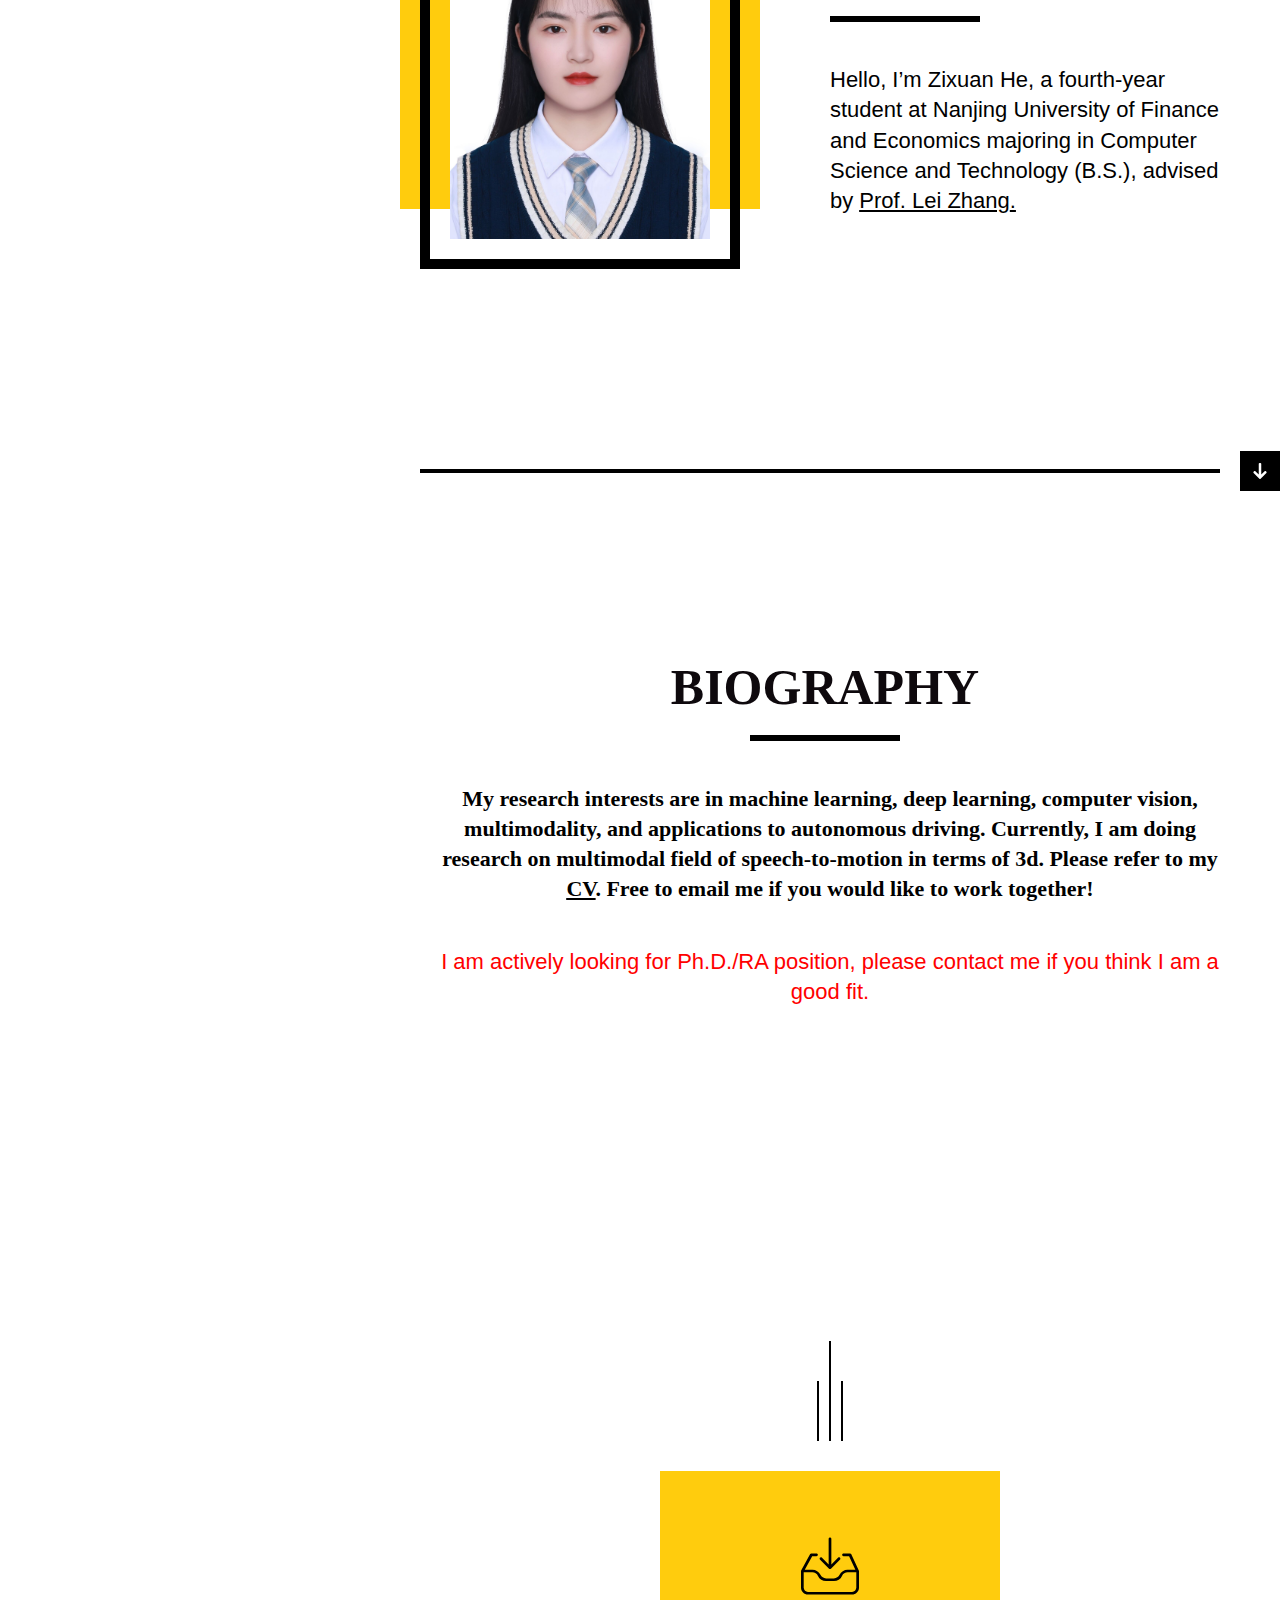
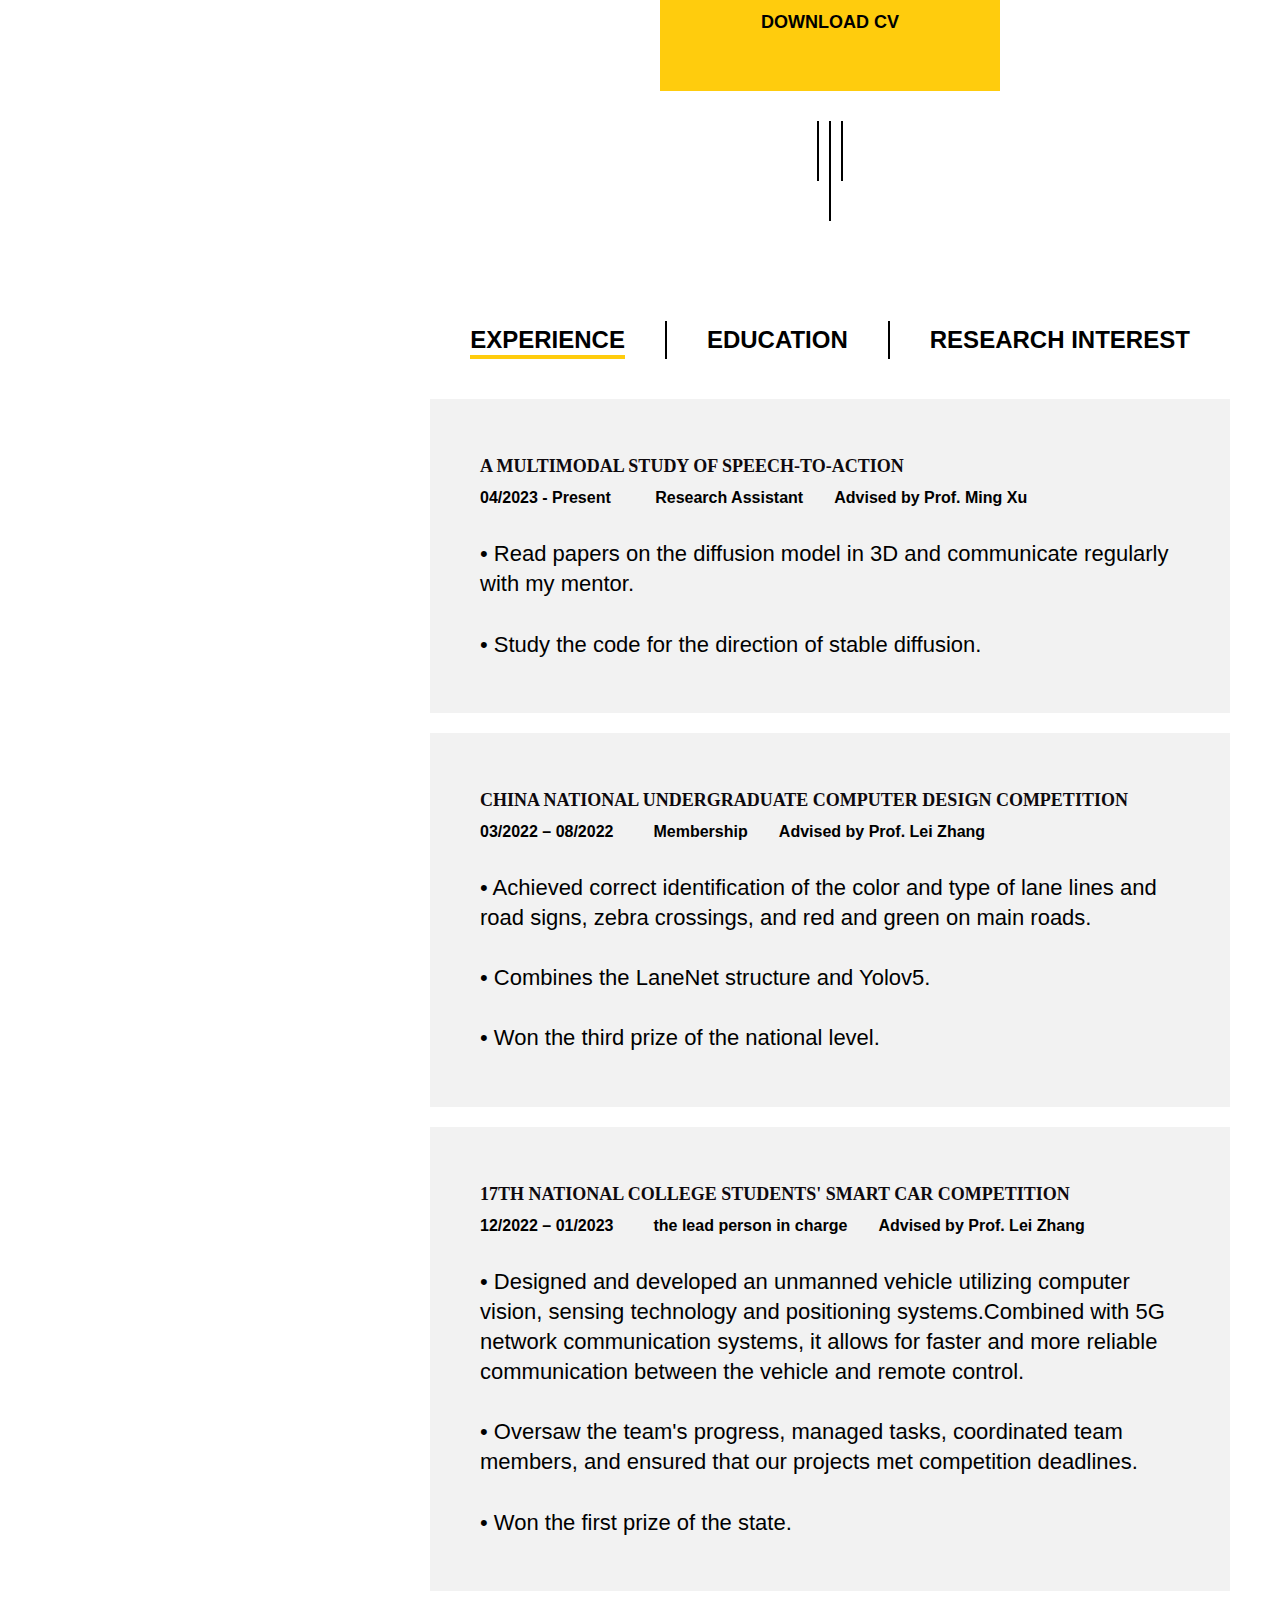
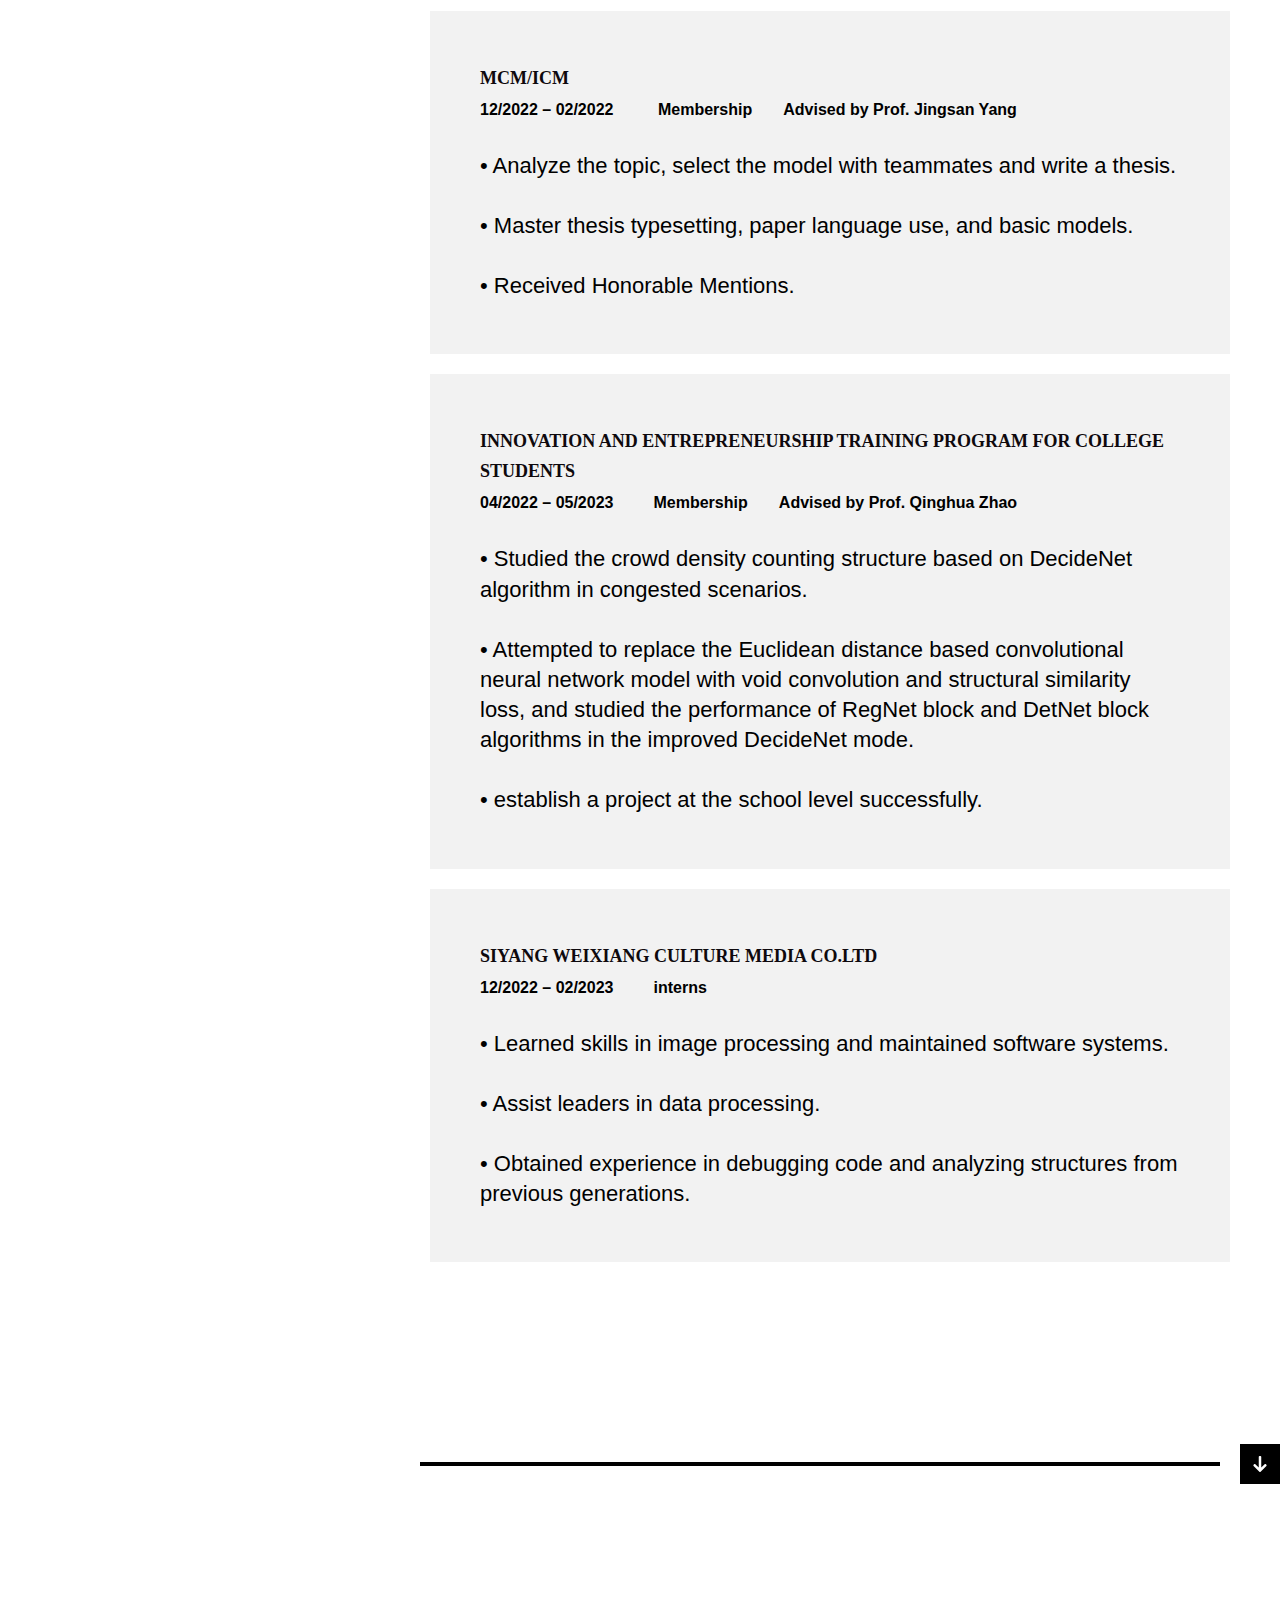
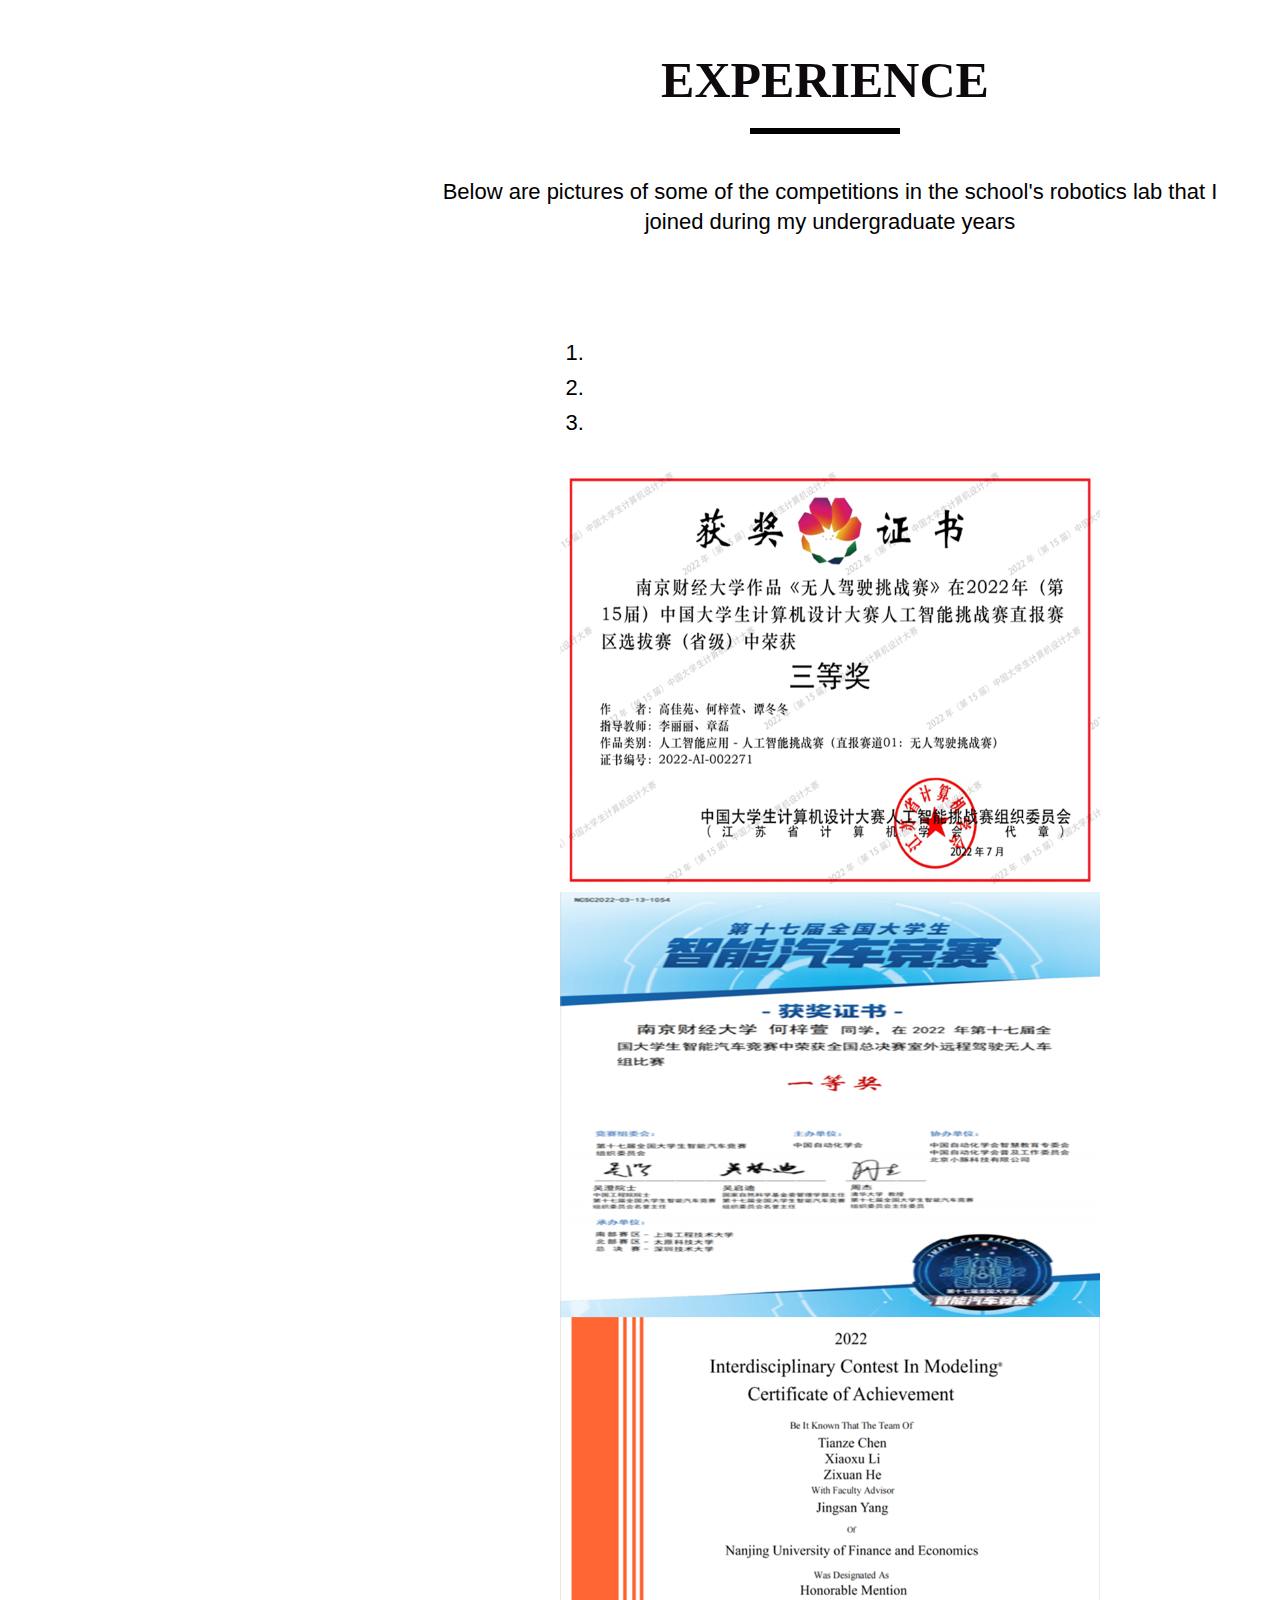
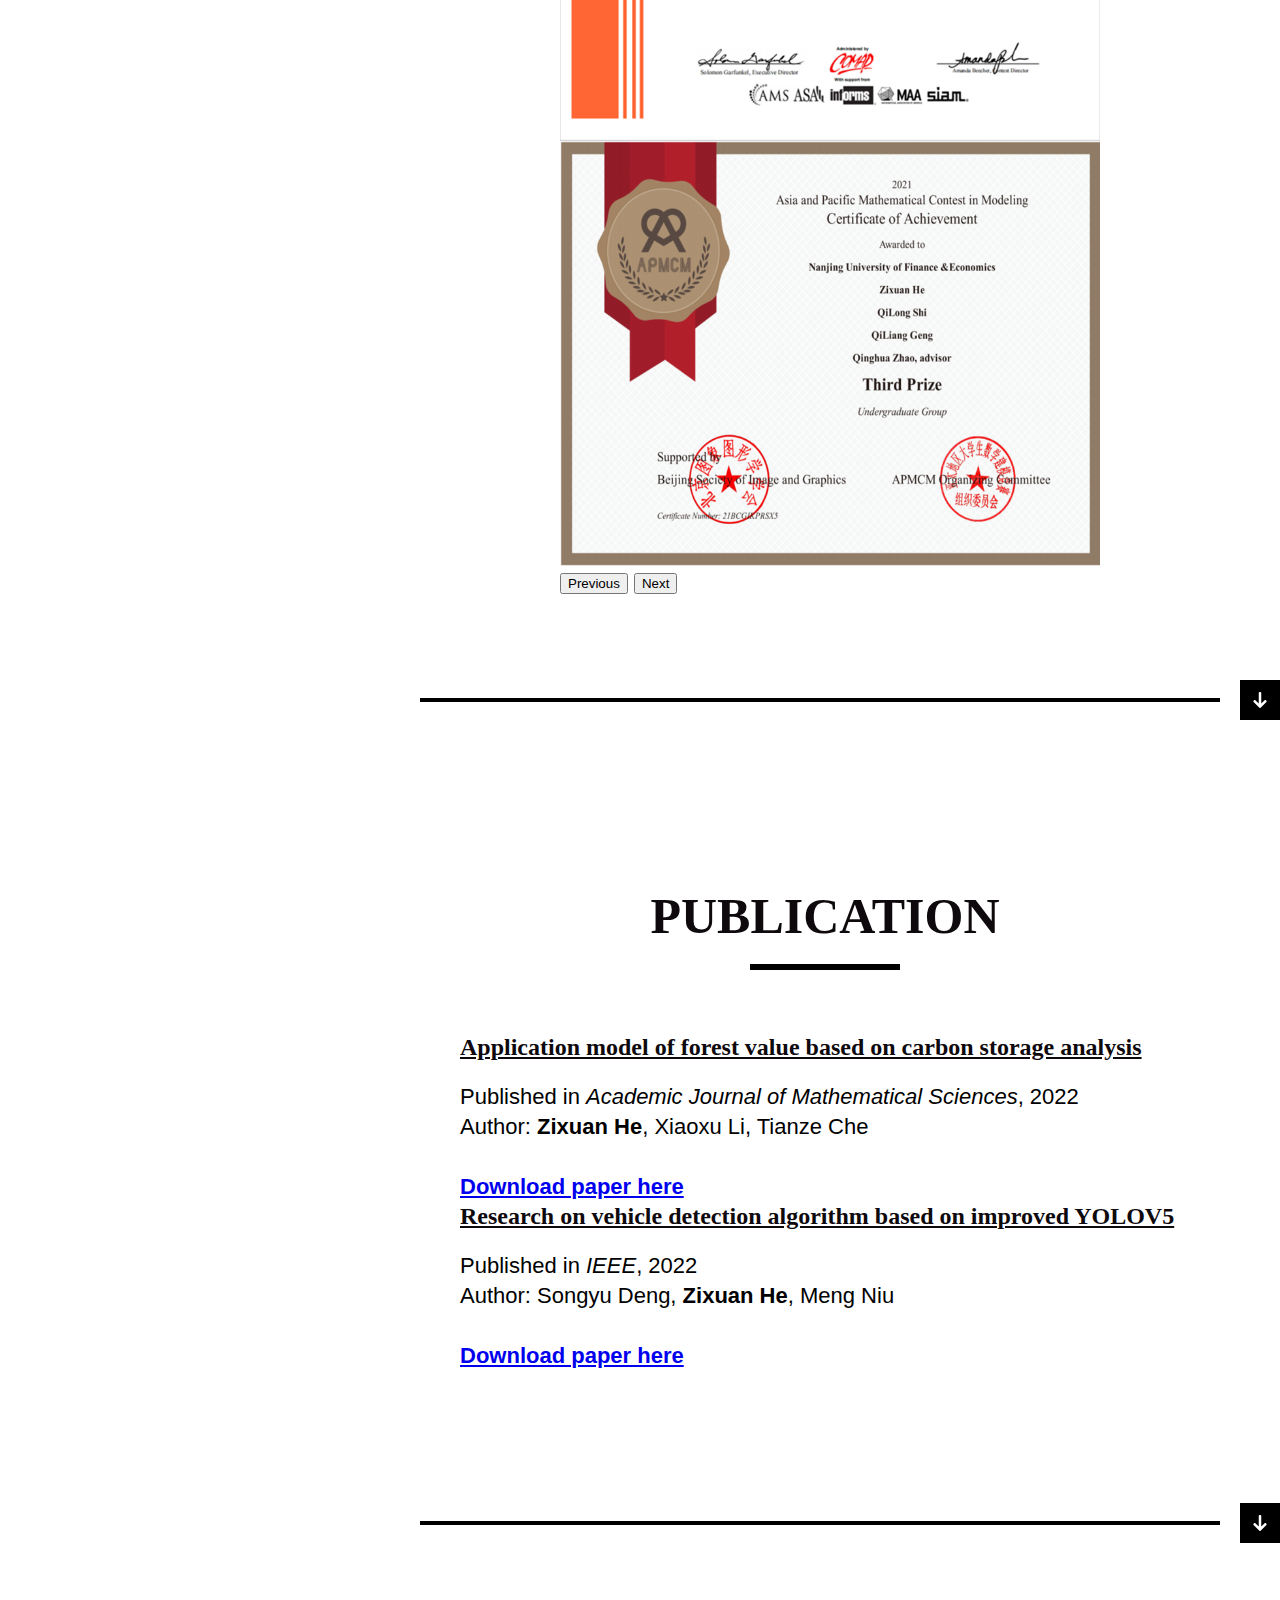
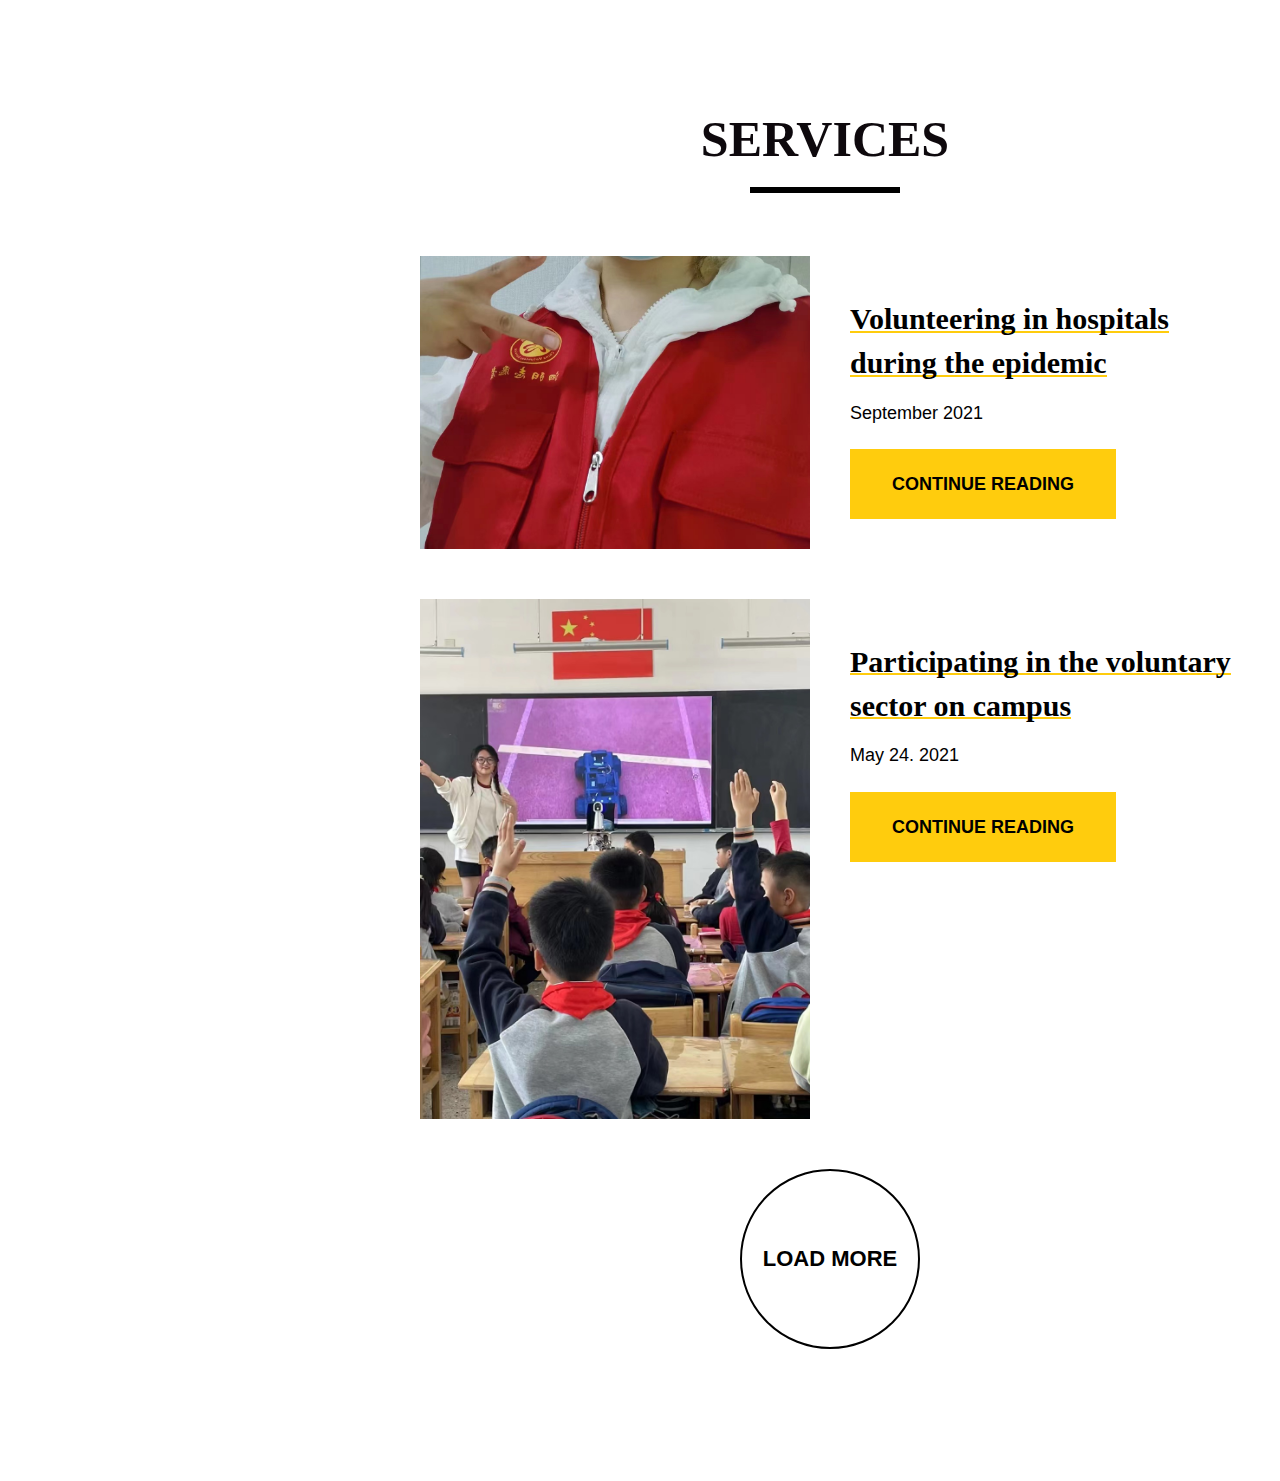
==== commit 36bc12a4: "Update index.html" ====
--- a/index.html
+++ b/index.html
@@ -491,8 +491,8 @@
                                         <h3>ZiXuanHe</h3>
                                         <p>Hello, I’m Zixuan He, a fourth-year student at Nanjing University of Finance
                                             and Economics majoring in Computer Science and Technology (B.S.), advised by
-                                            <a href="https://xueshu.baidu.com/scholarID/CN-BK73TEKJ">Prof. Lei
-                                                Zhang.</a>
+                                            <a href="https://xueshu.baidu.com/scholarID/CN-BK73TEKJ"><u>Prof. Lei
+                                                Zhang</u>.</a>
                                         </p>
                                     </div>
                                     <!-- /Main Title -->
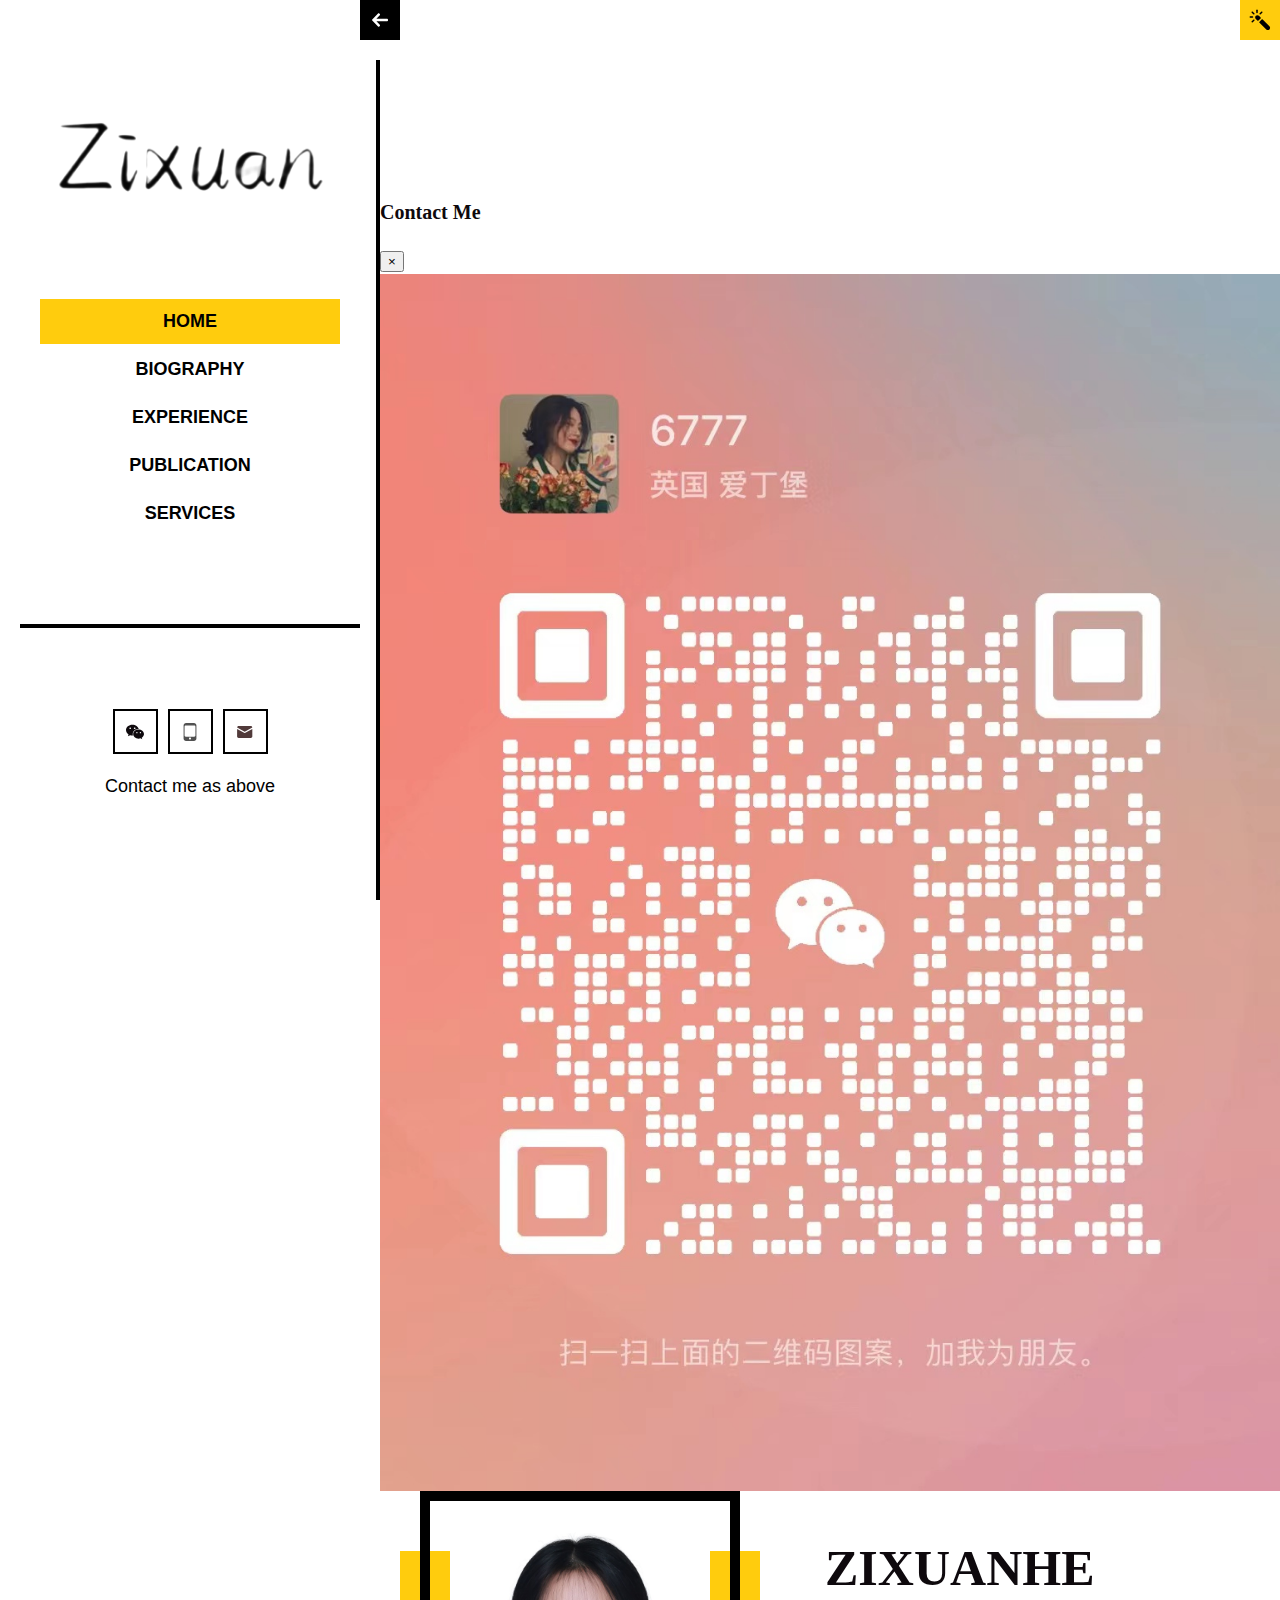
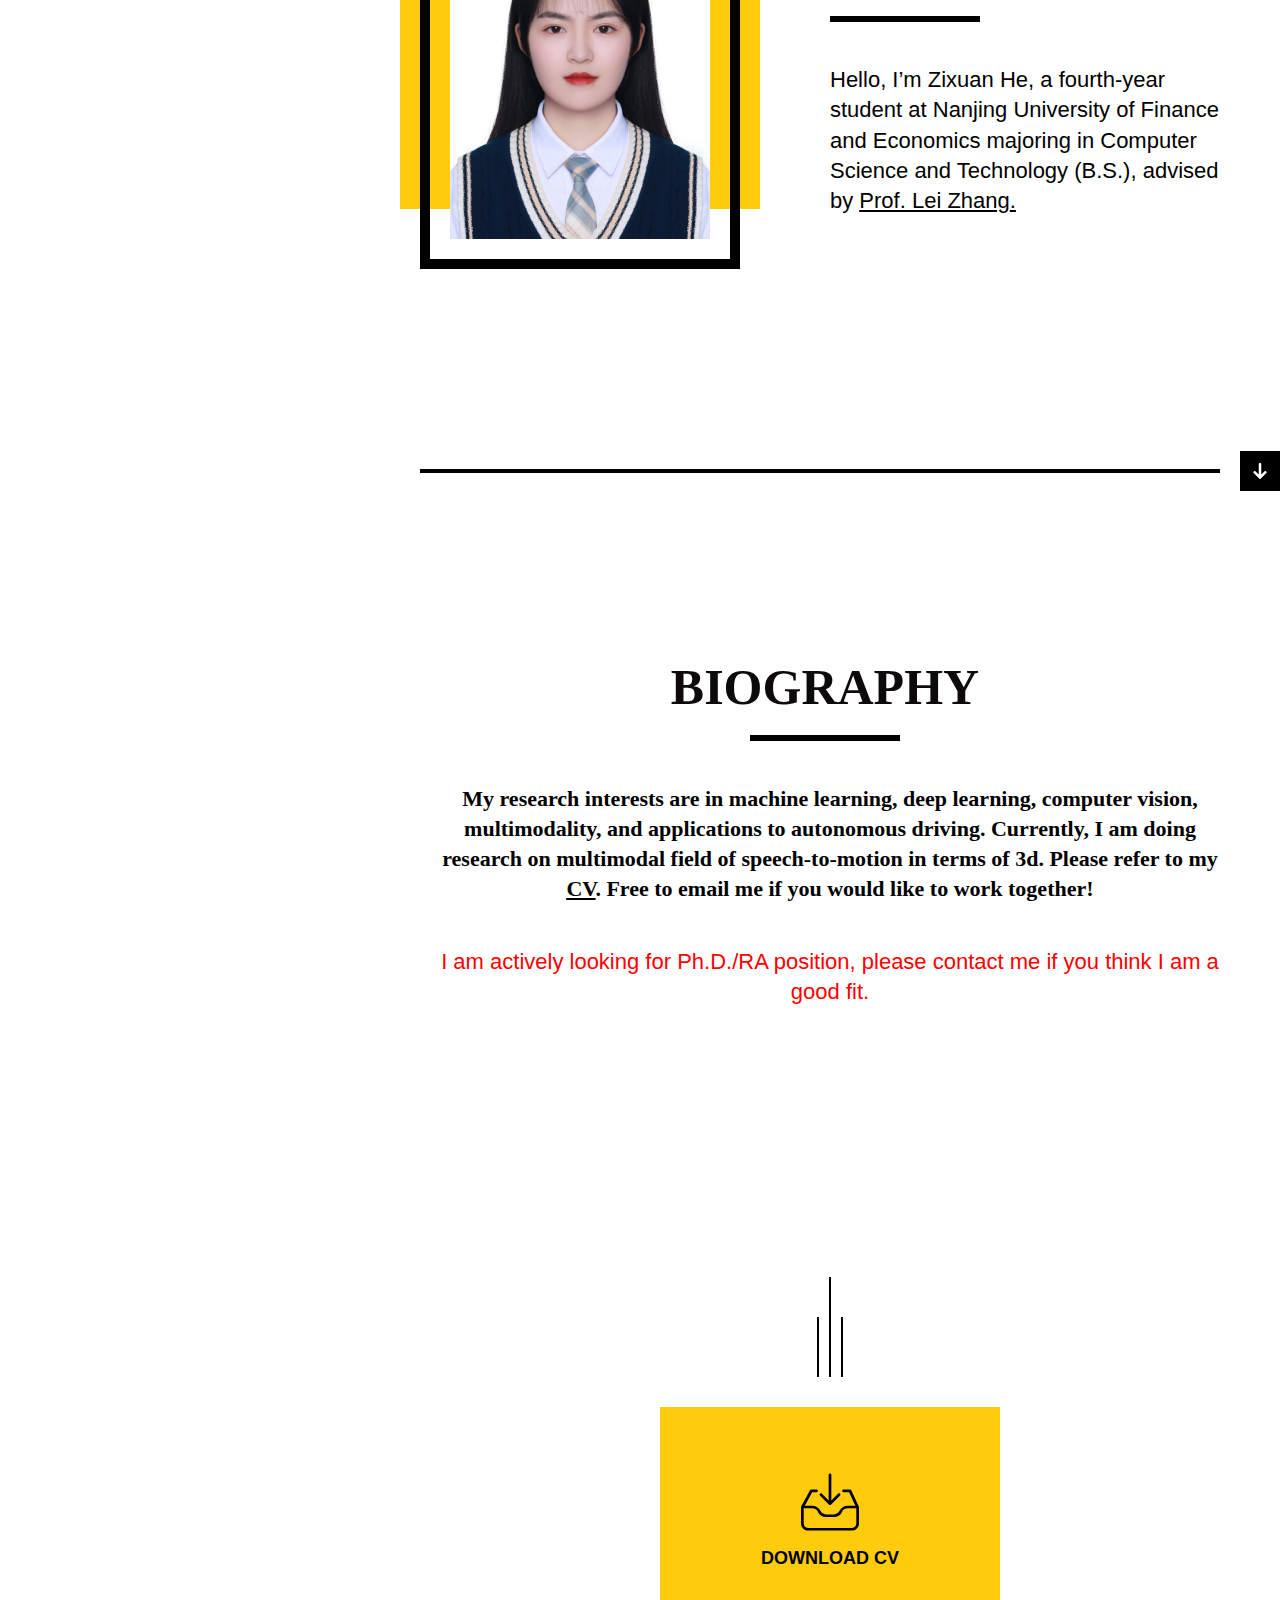
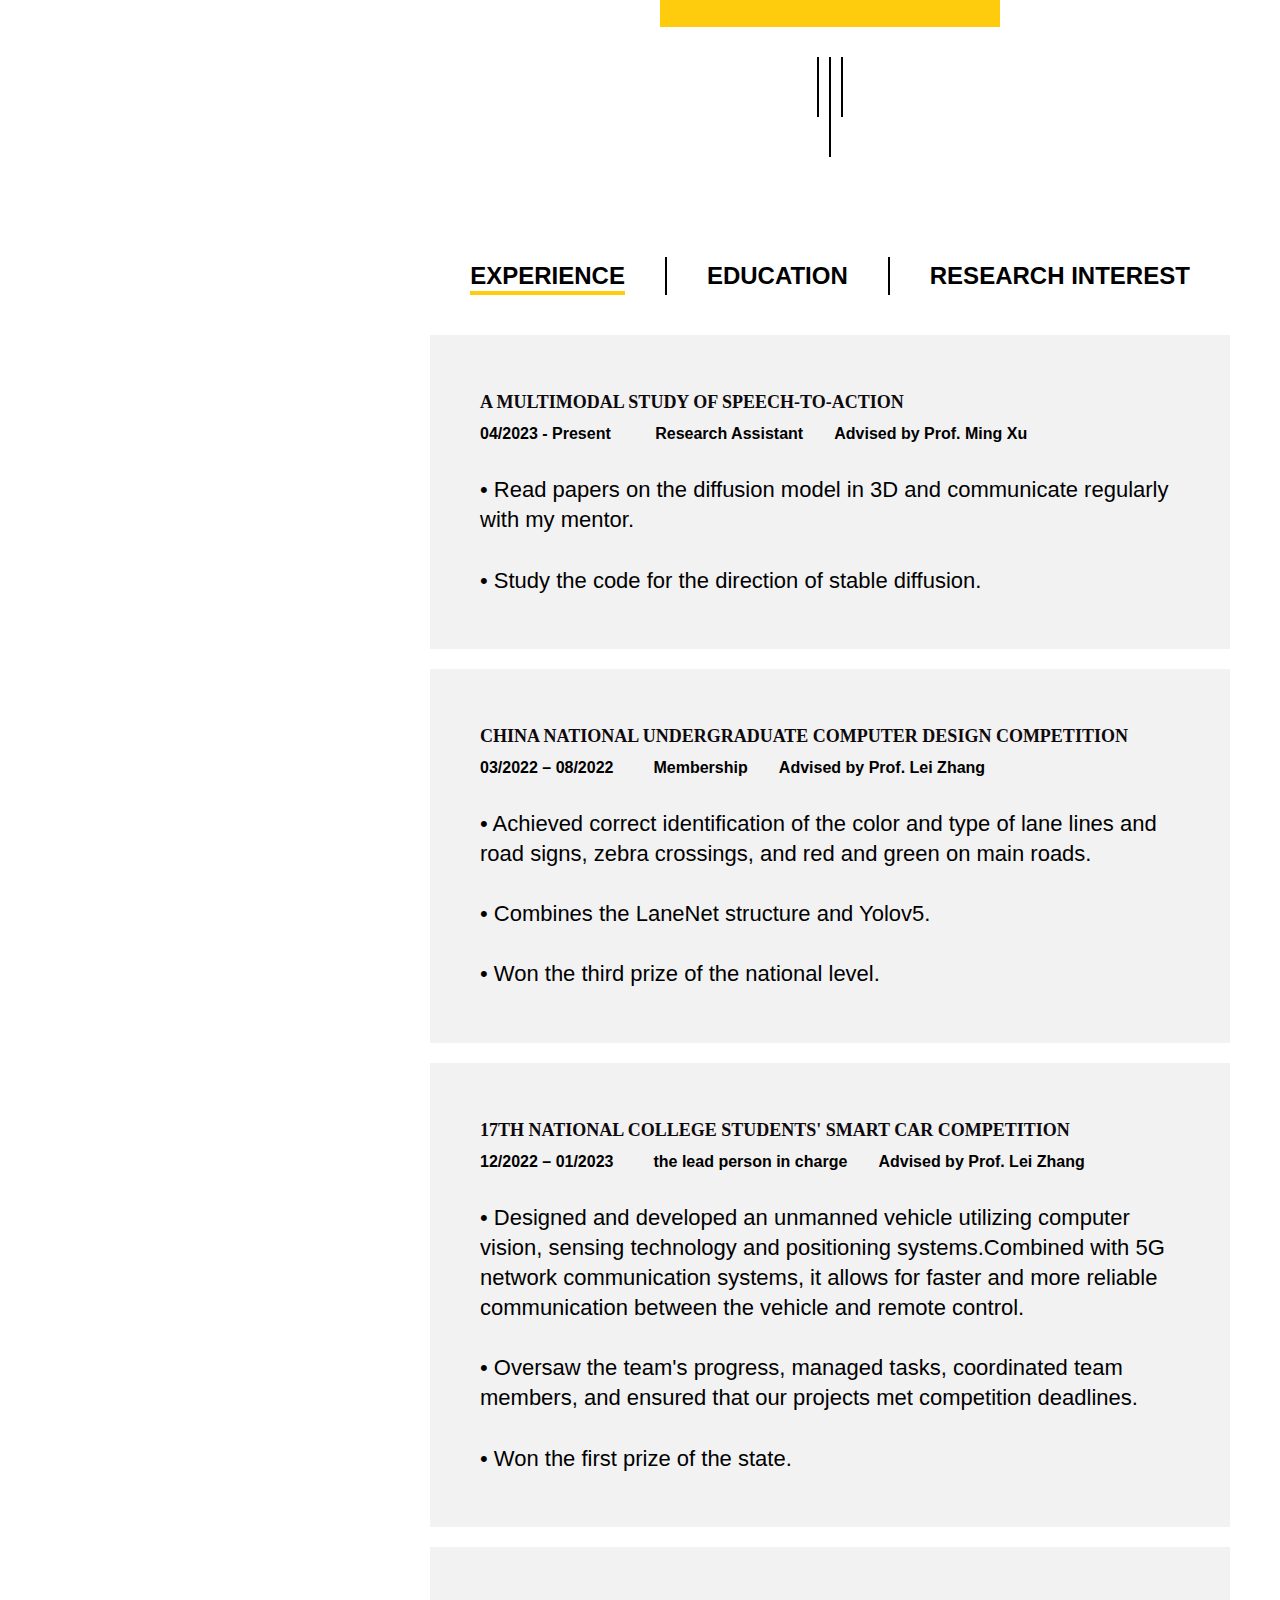
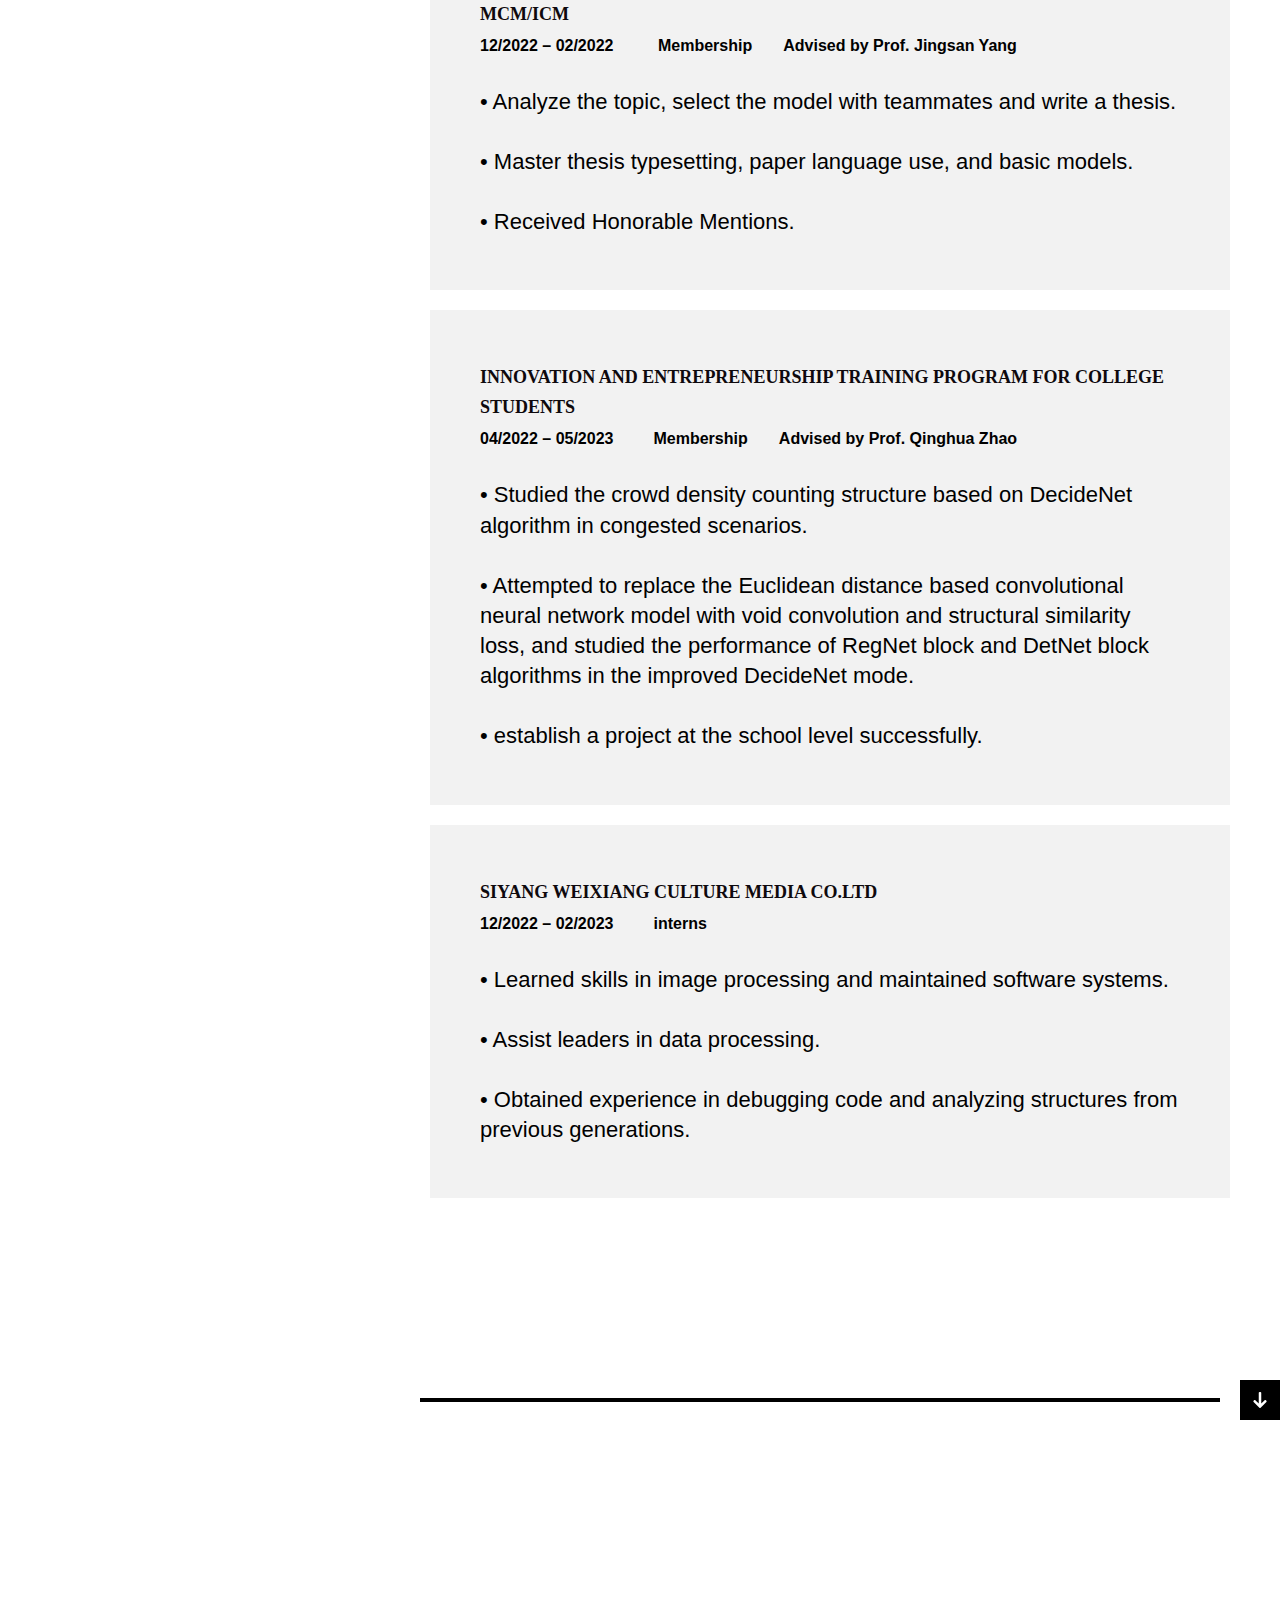
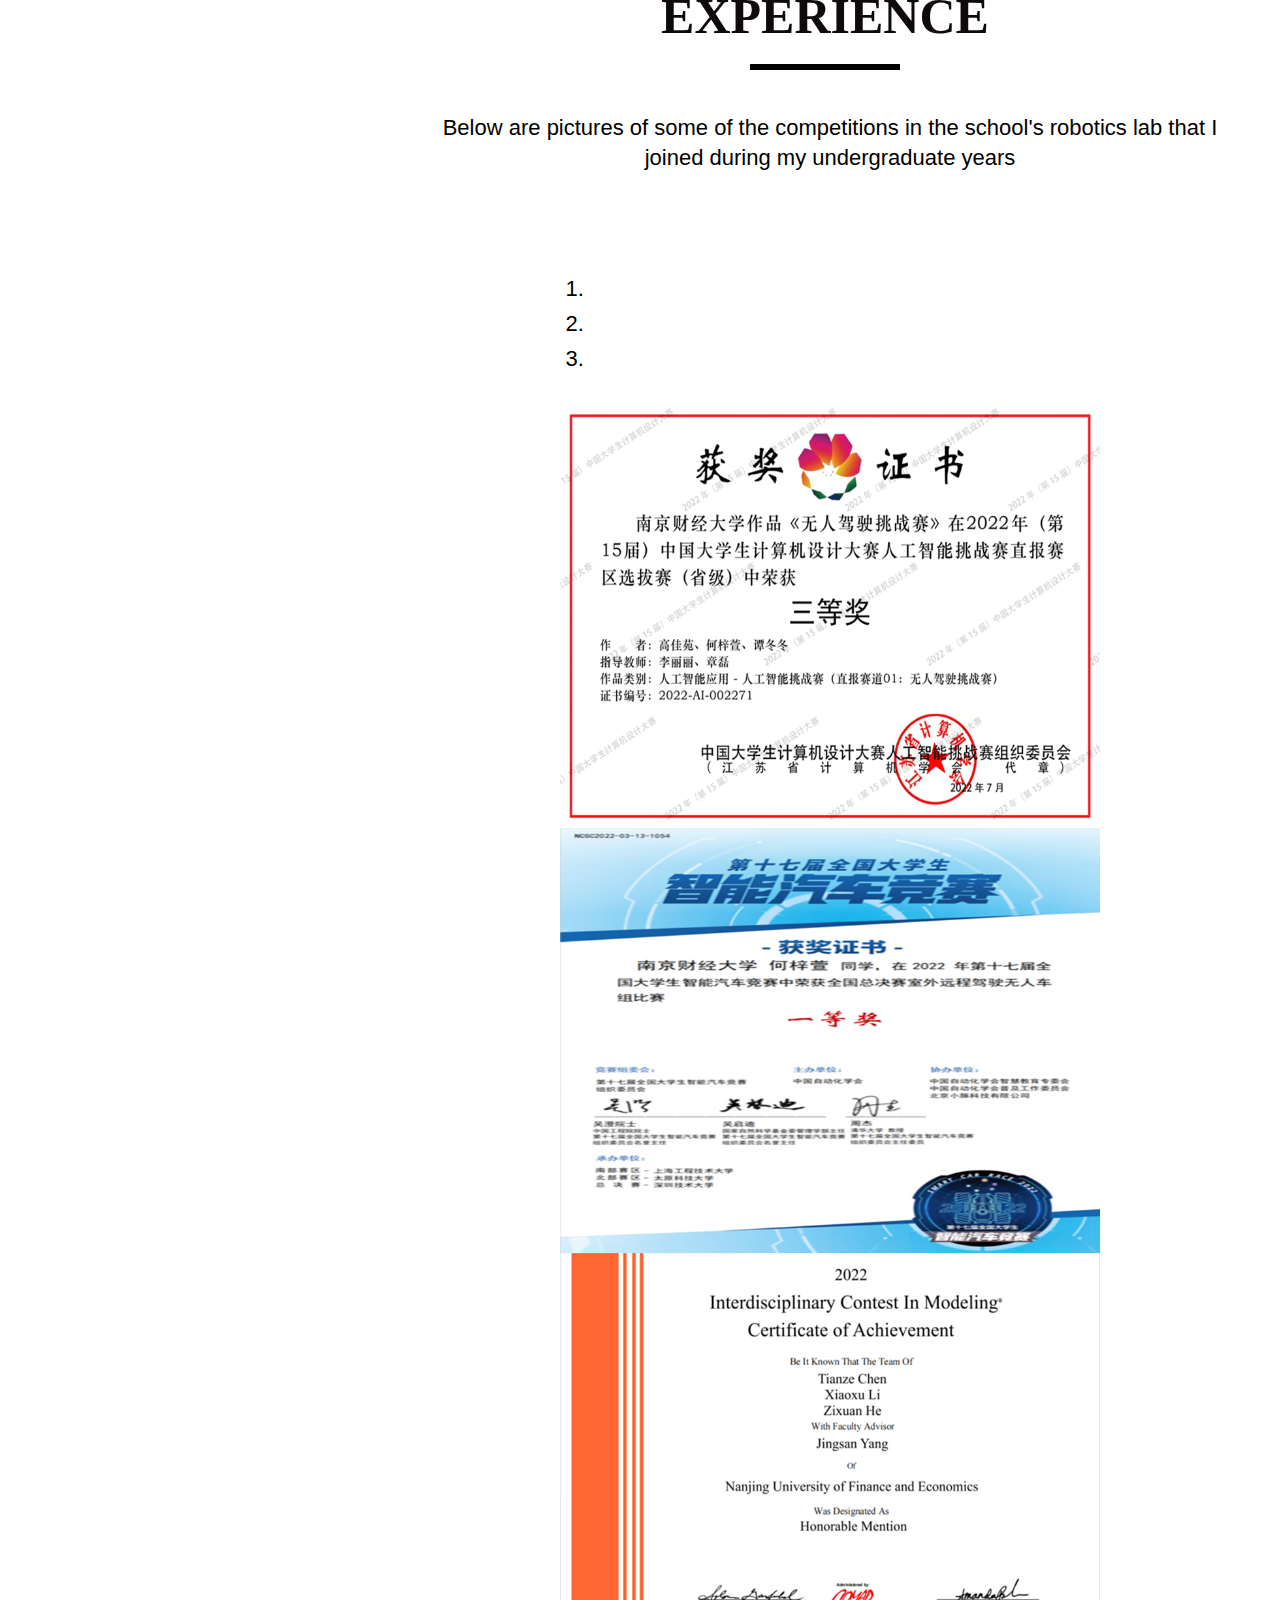
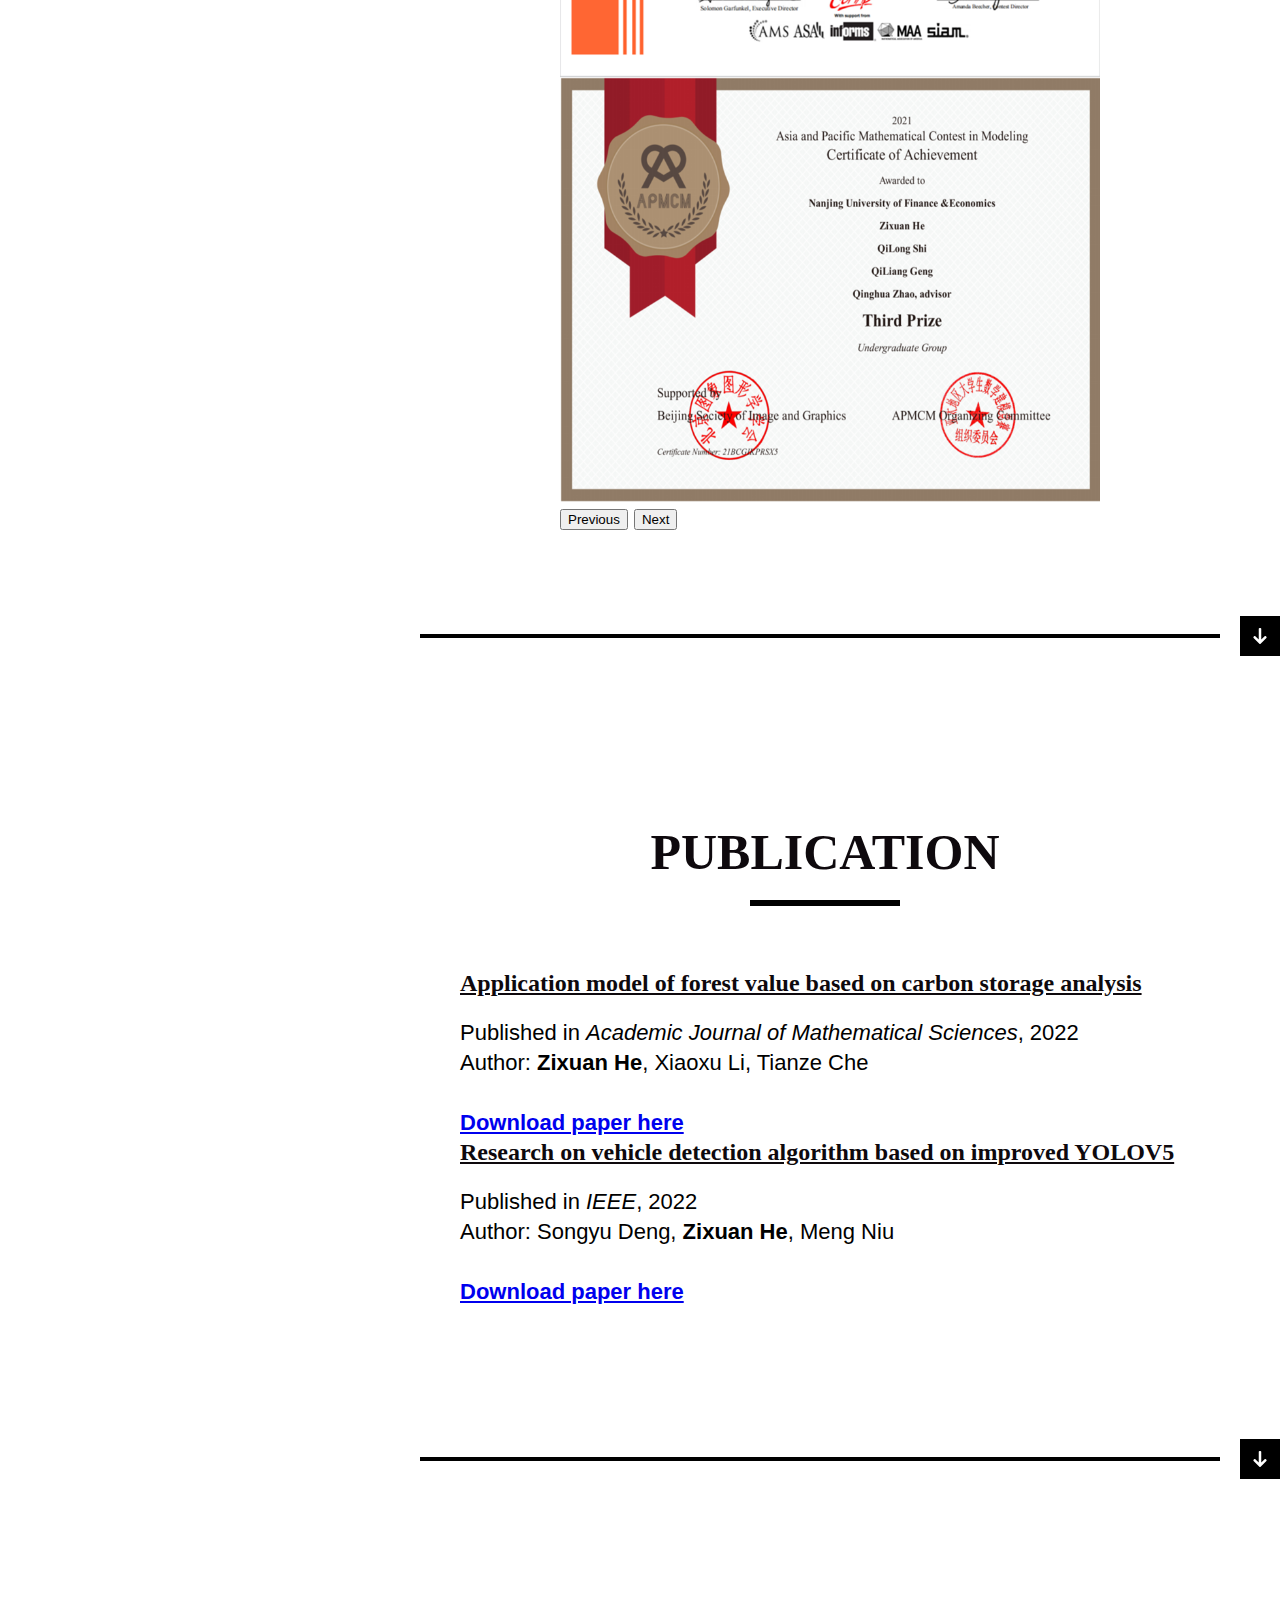
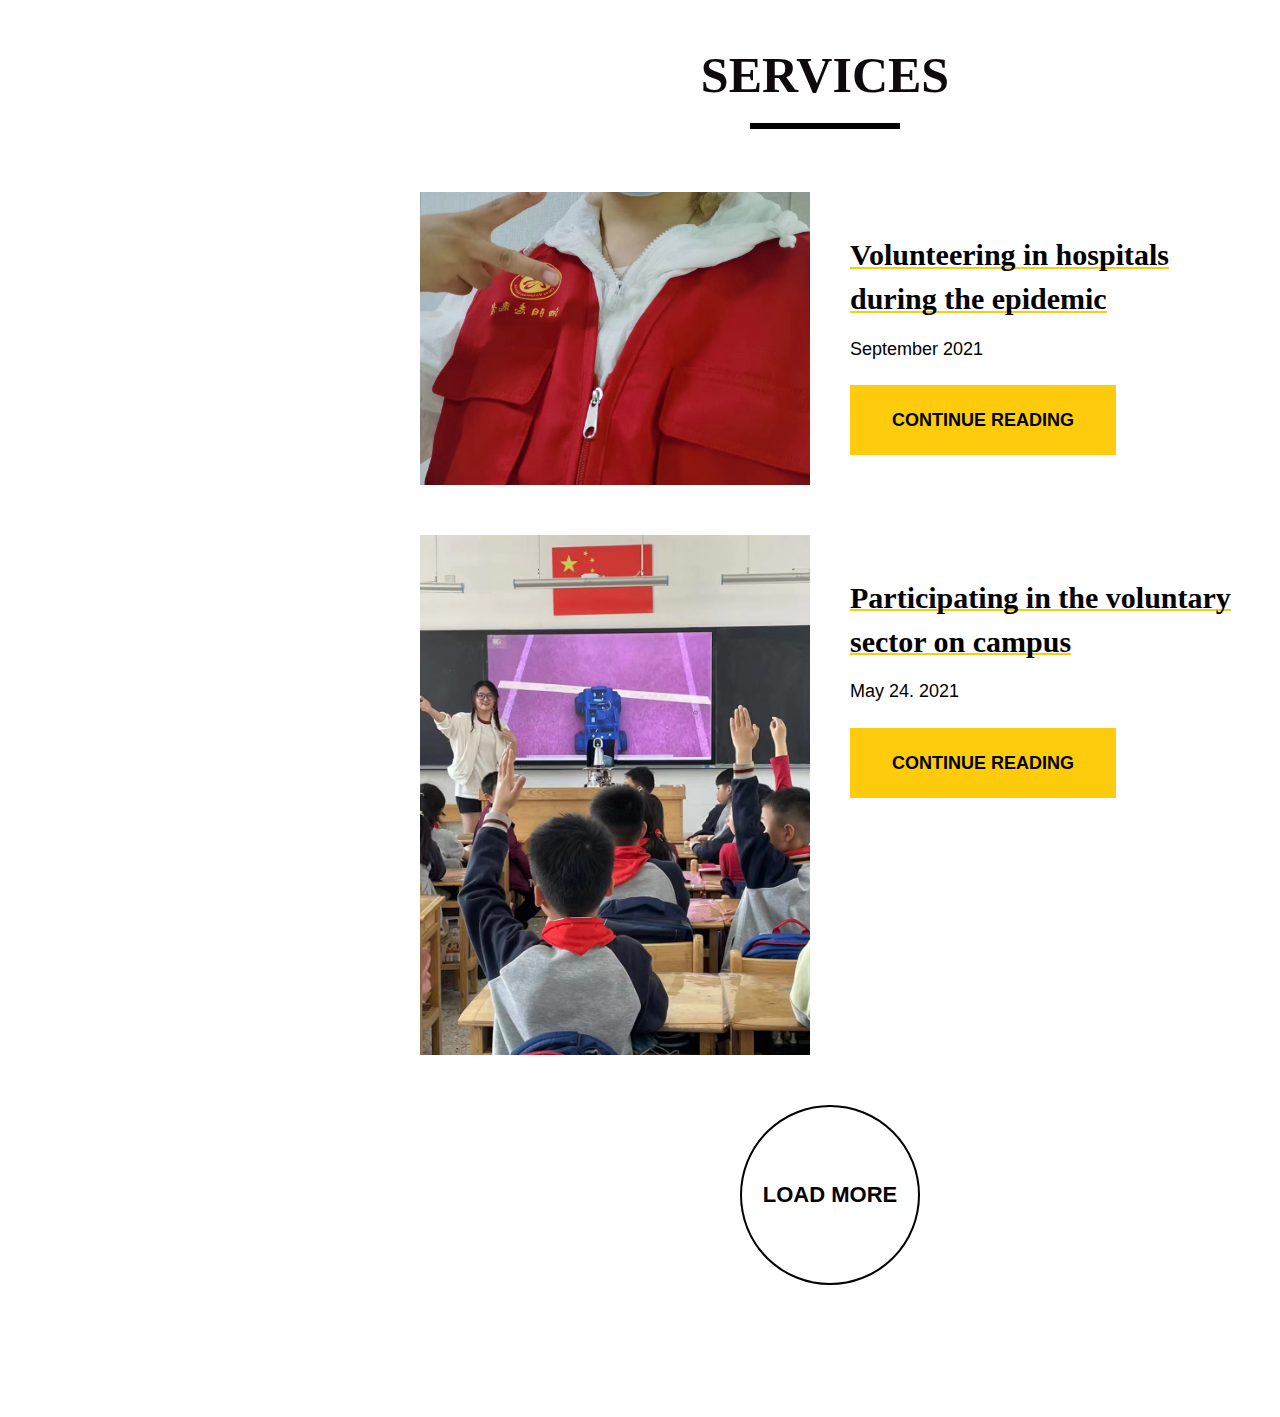
==== commit 590edc3e: "Update index.html" ====
--- a/index.html
+++ b/index.html
@@ -546,10 +546,10 @@
                                 <ul>
                                     <li class="wow fadeInUp" data-wow-delay="0s"><p>Name: <span>Zixuan He</span></p>
                                     </li>
-                                    <li class="wow fadeInUp" data-wow-delay="0.15s"><p>Birthday:
+<!--                                     <li class="wow fadeInUp" data-wow-delay="0.15s"><p>Birthday:
                                         <span>December 08, 2002</span></p></li>
                                     <li class="wow fadeInUp" data-wow-delay="0.3s"><p>Age: <span>21 Years</span></p>
-                                    </li>
+                                    </li> -->
                                     <li class="wow fadeInUp" data-wow-delay="0.45s"><p>Adress:
                                         <span>Beijing, China</span></p></li>
                                     <li class="wow fadeInUp" data-wow-delay="0.6s"><p>Phone: <span><a
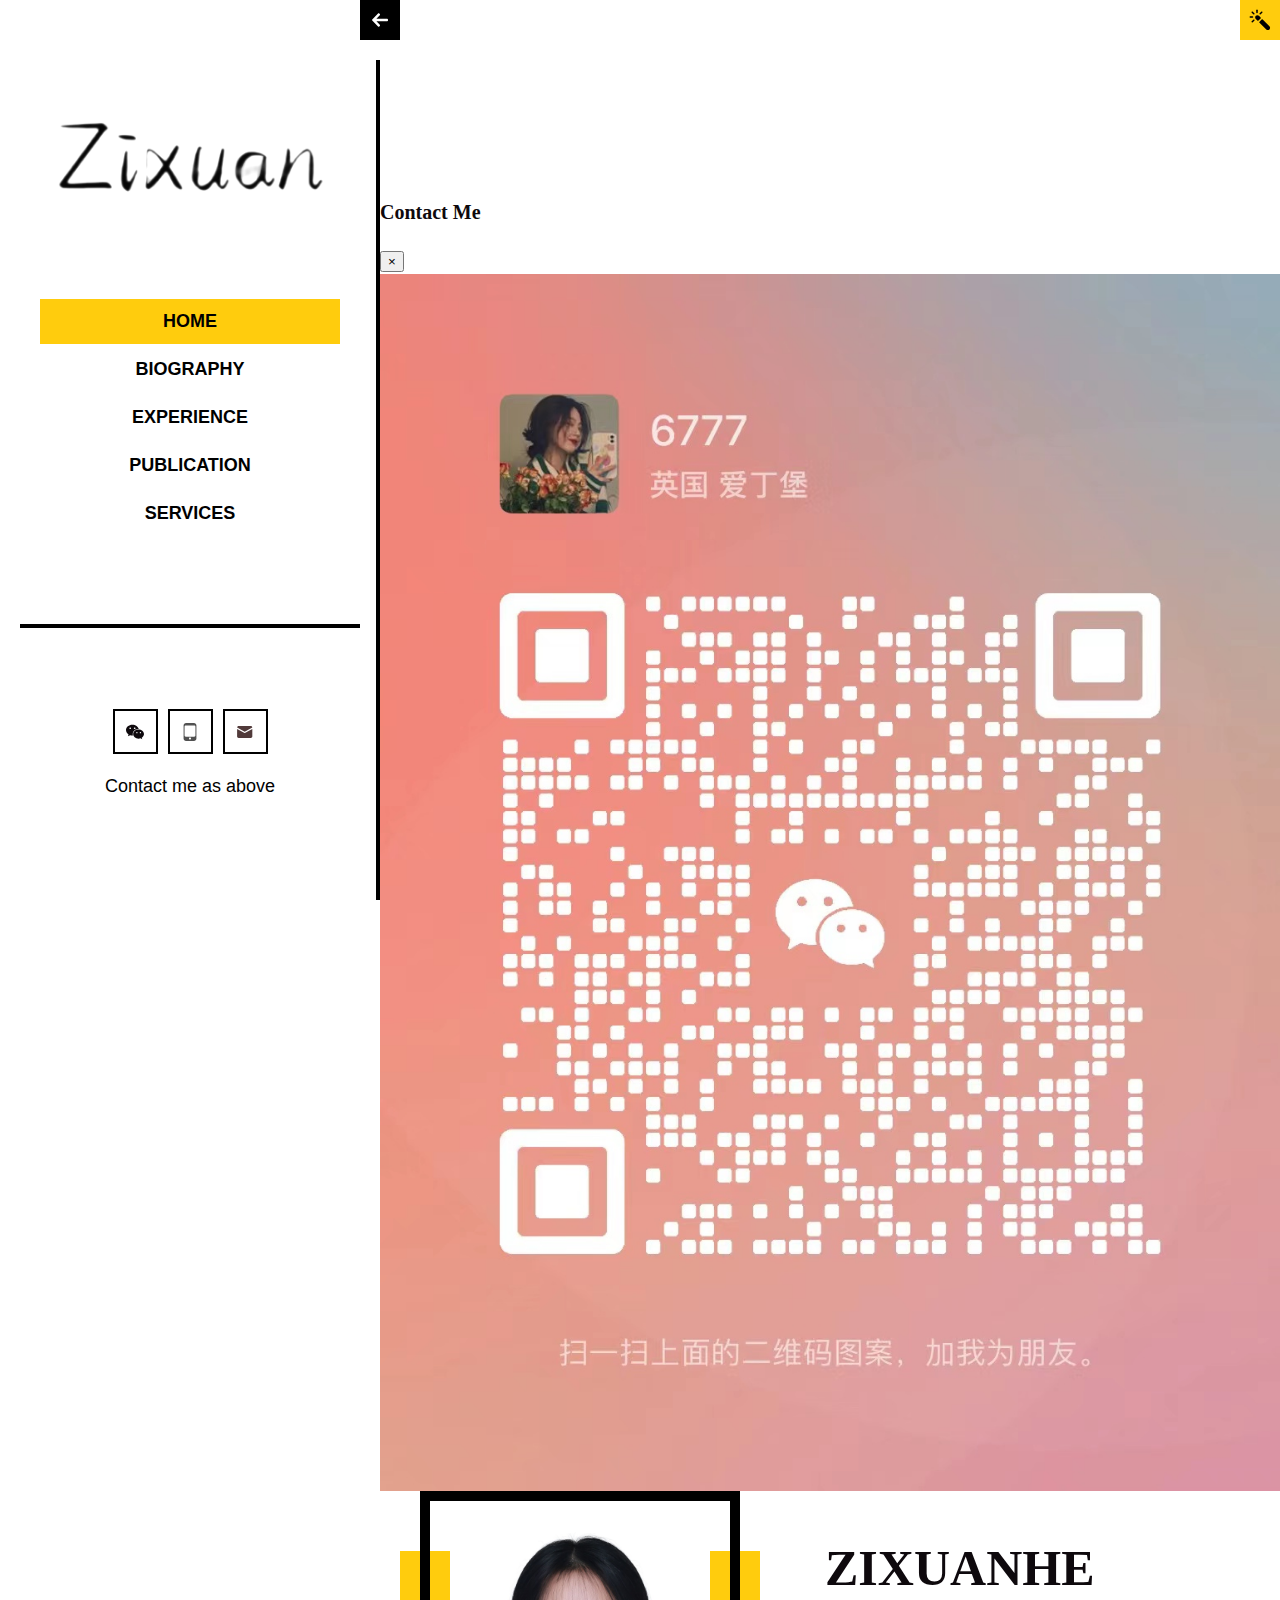
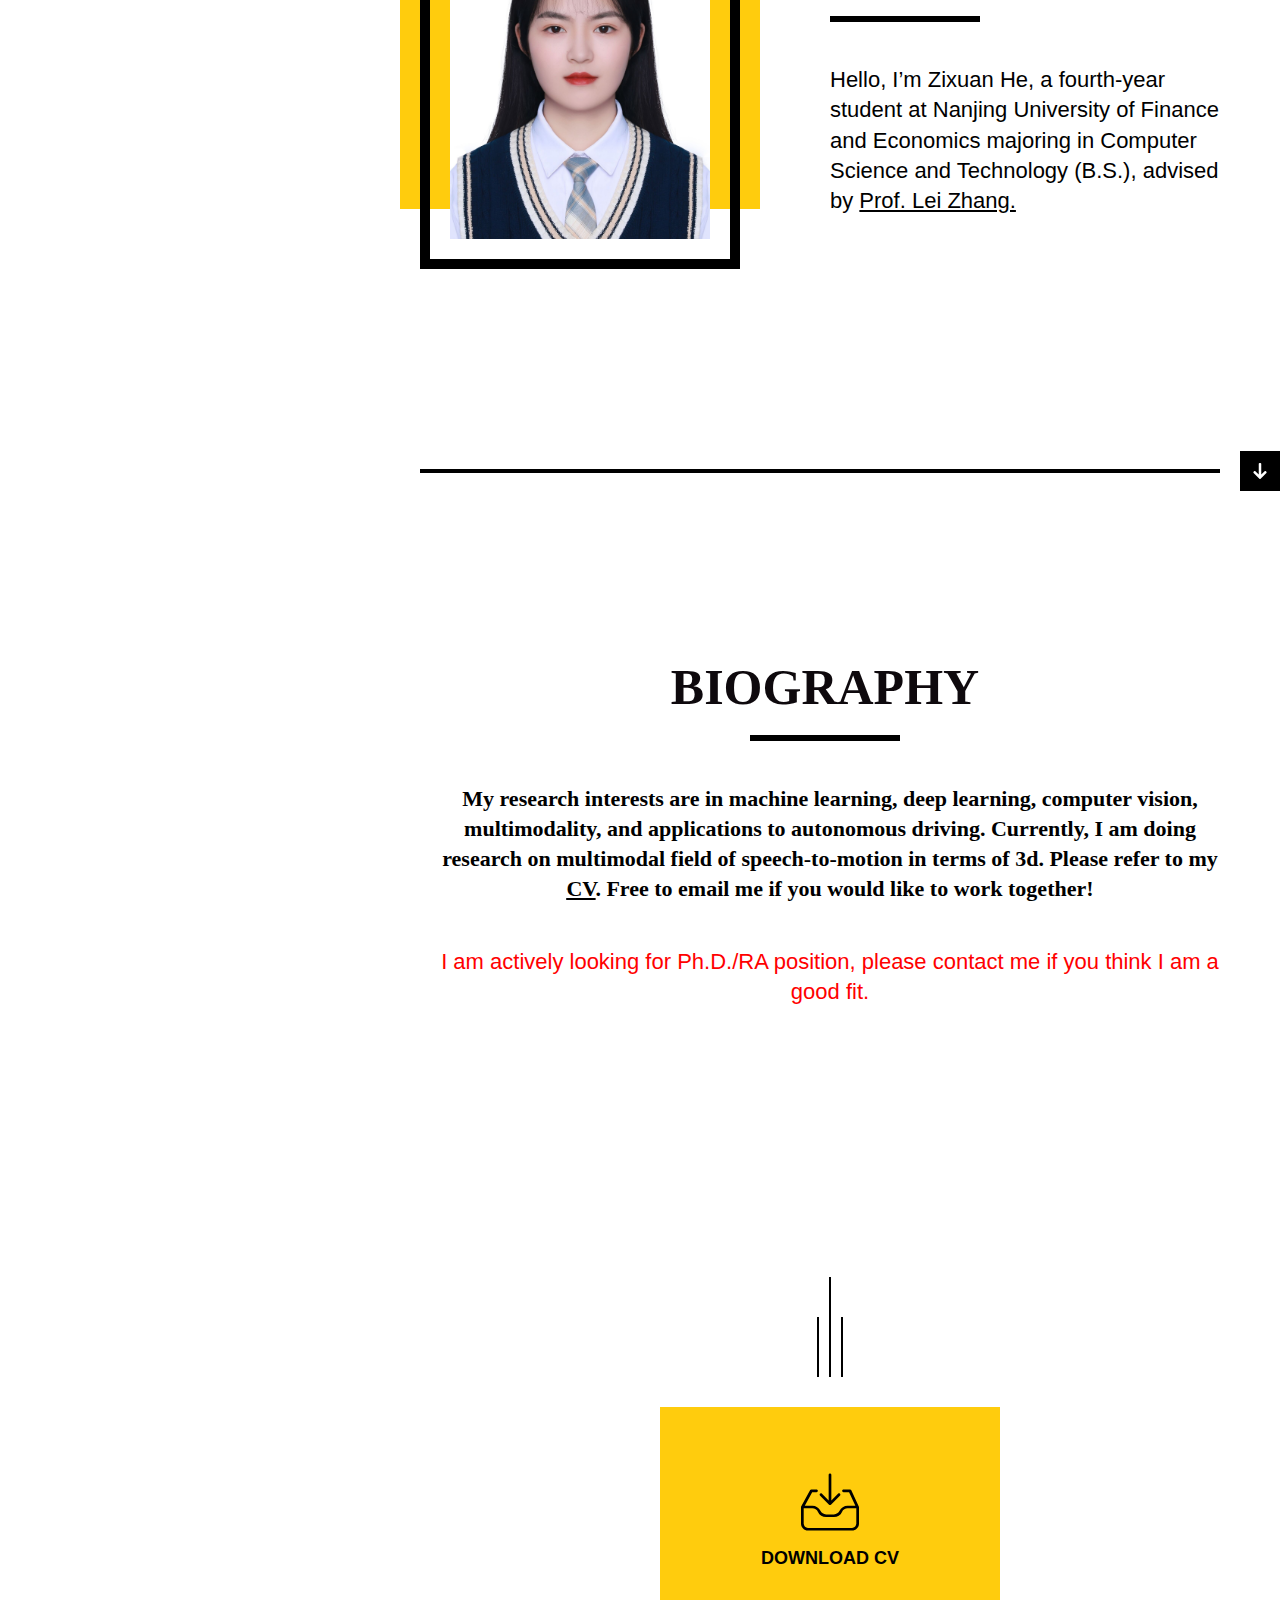
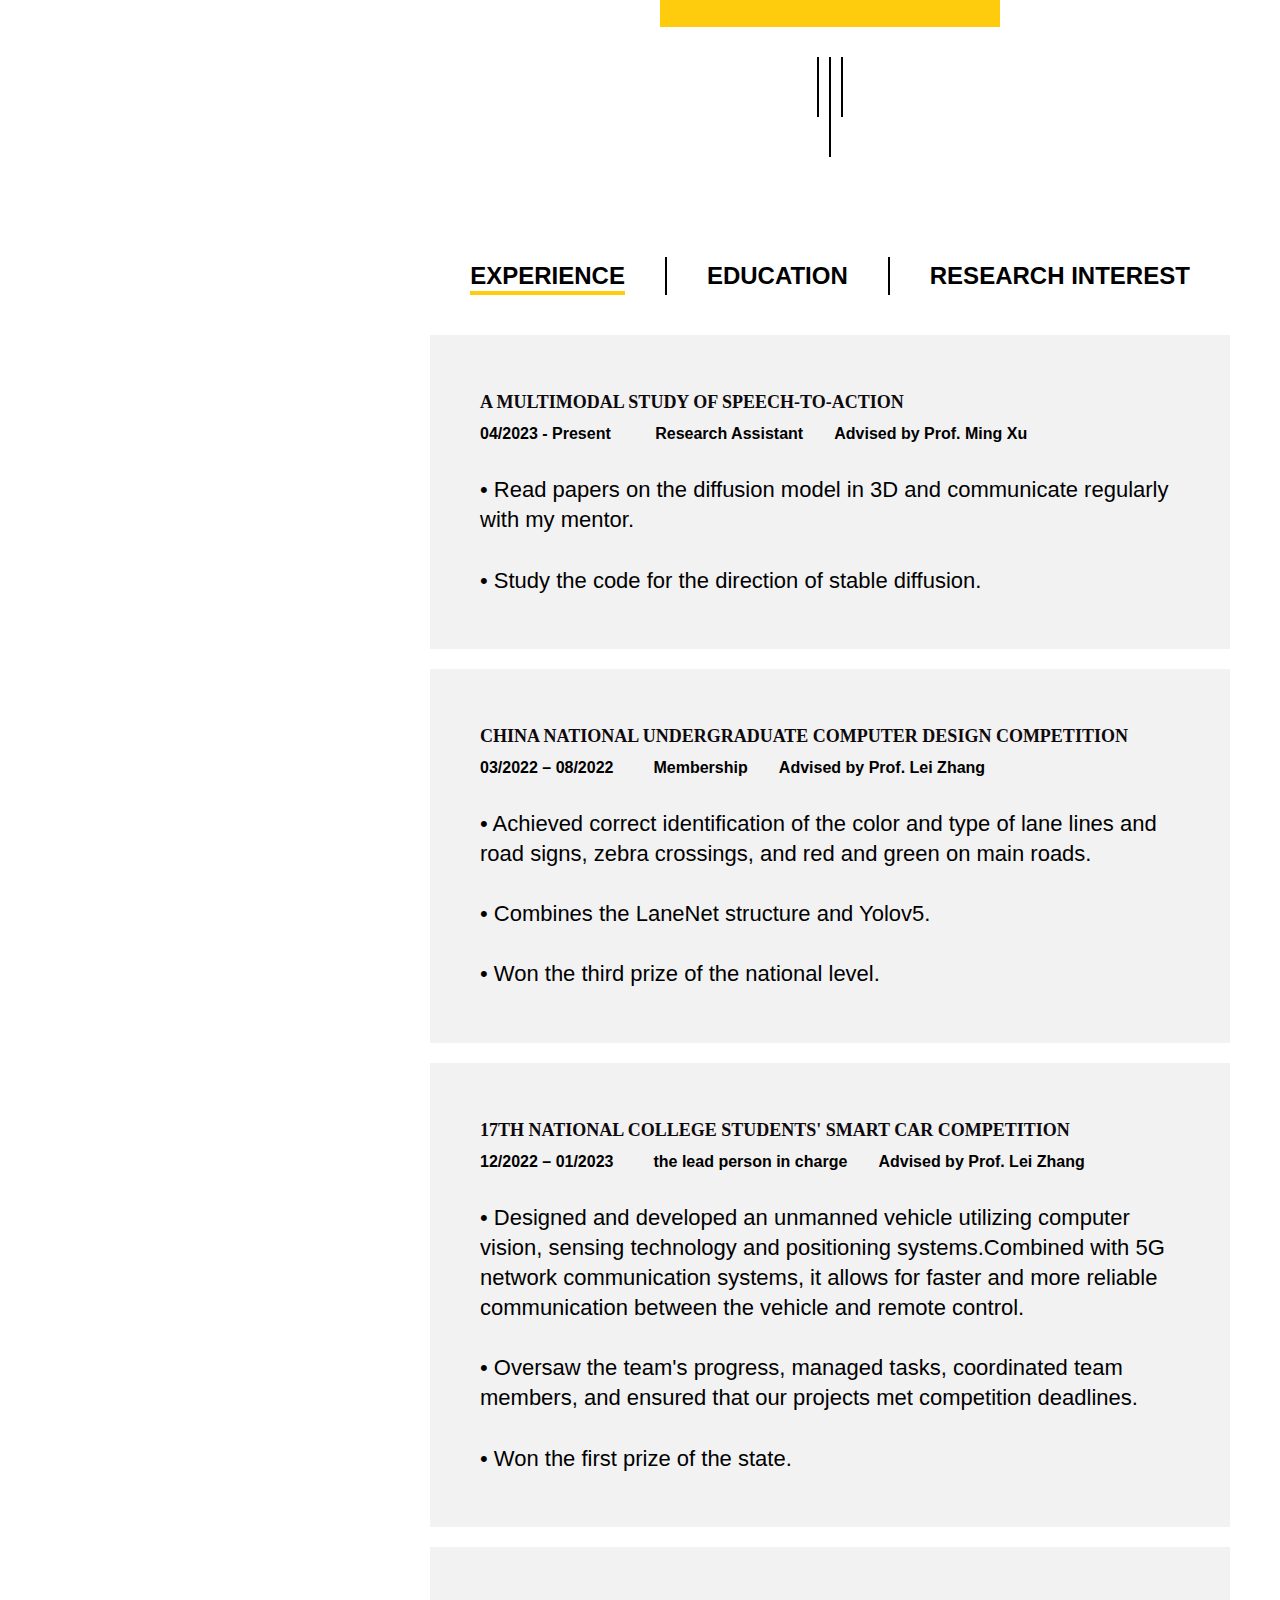
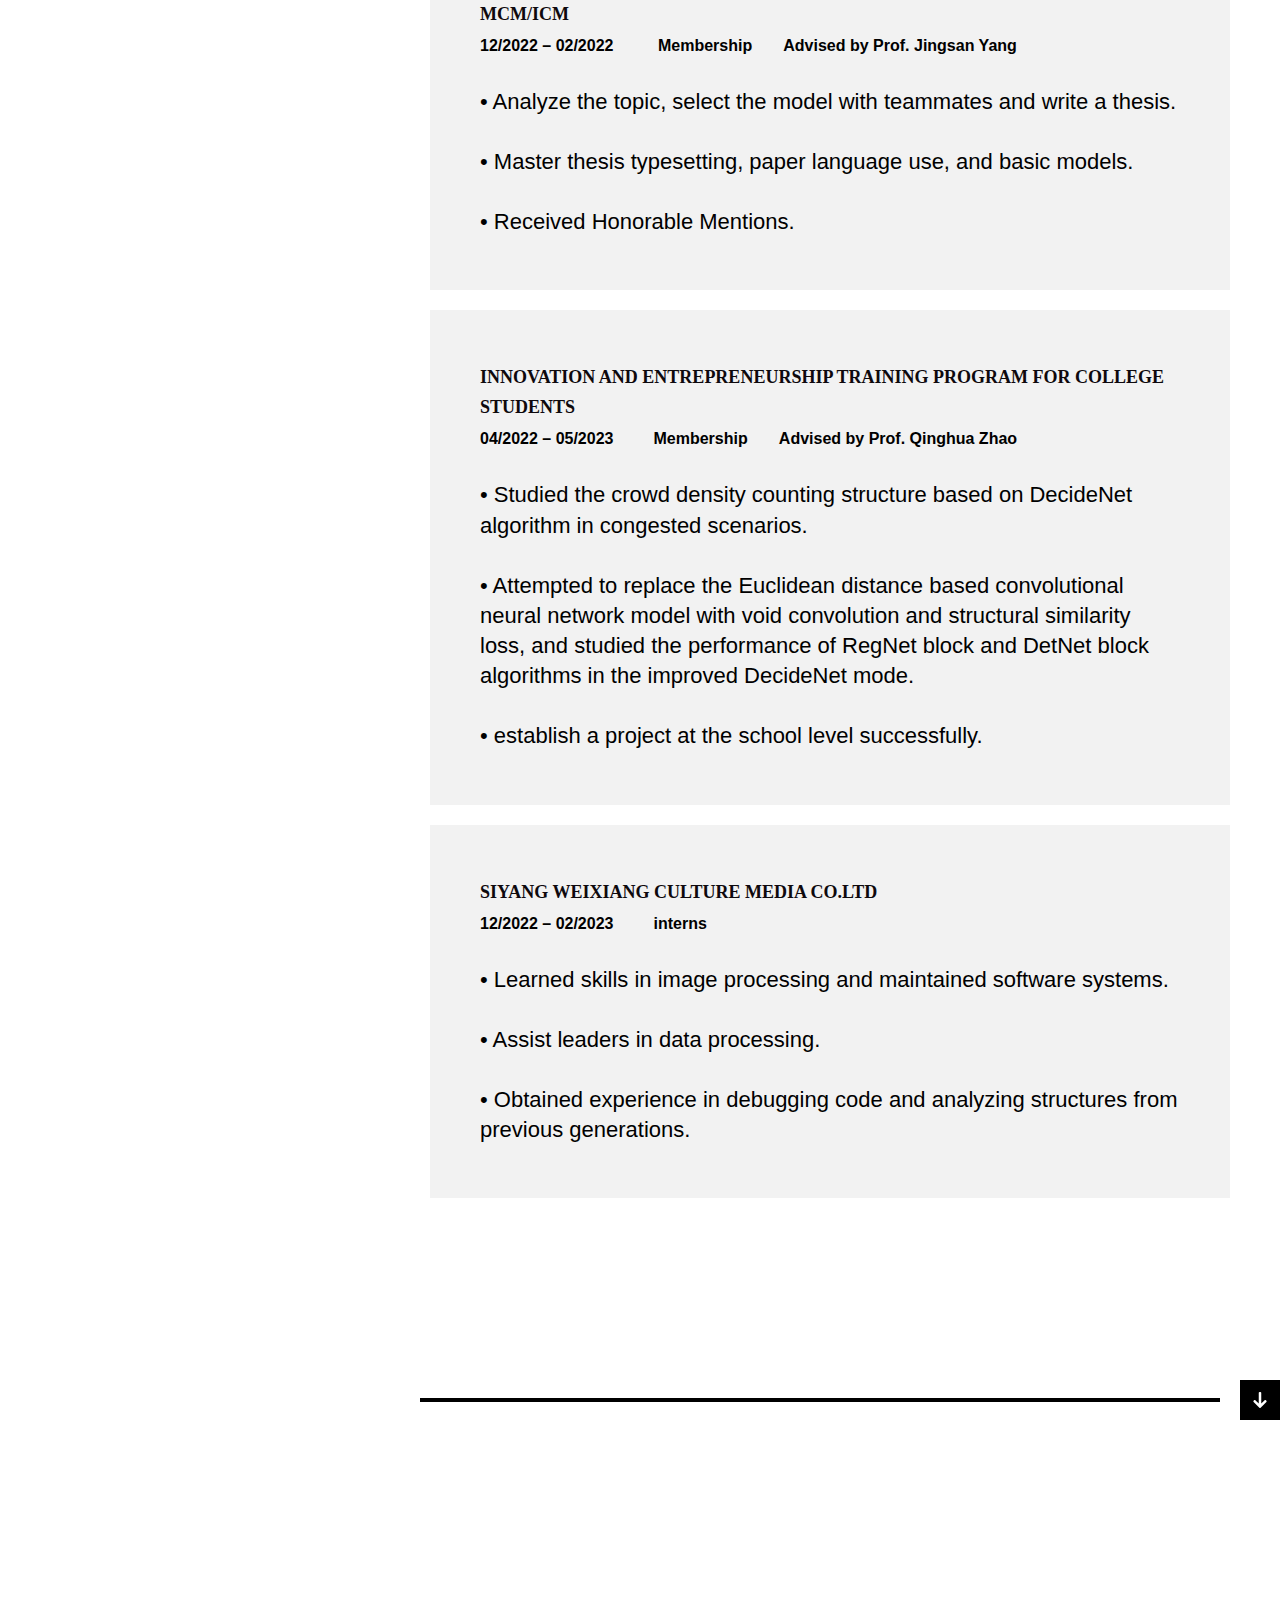
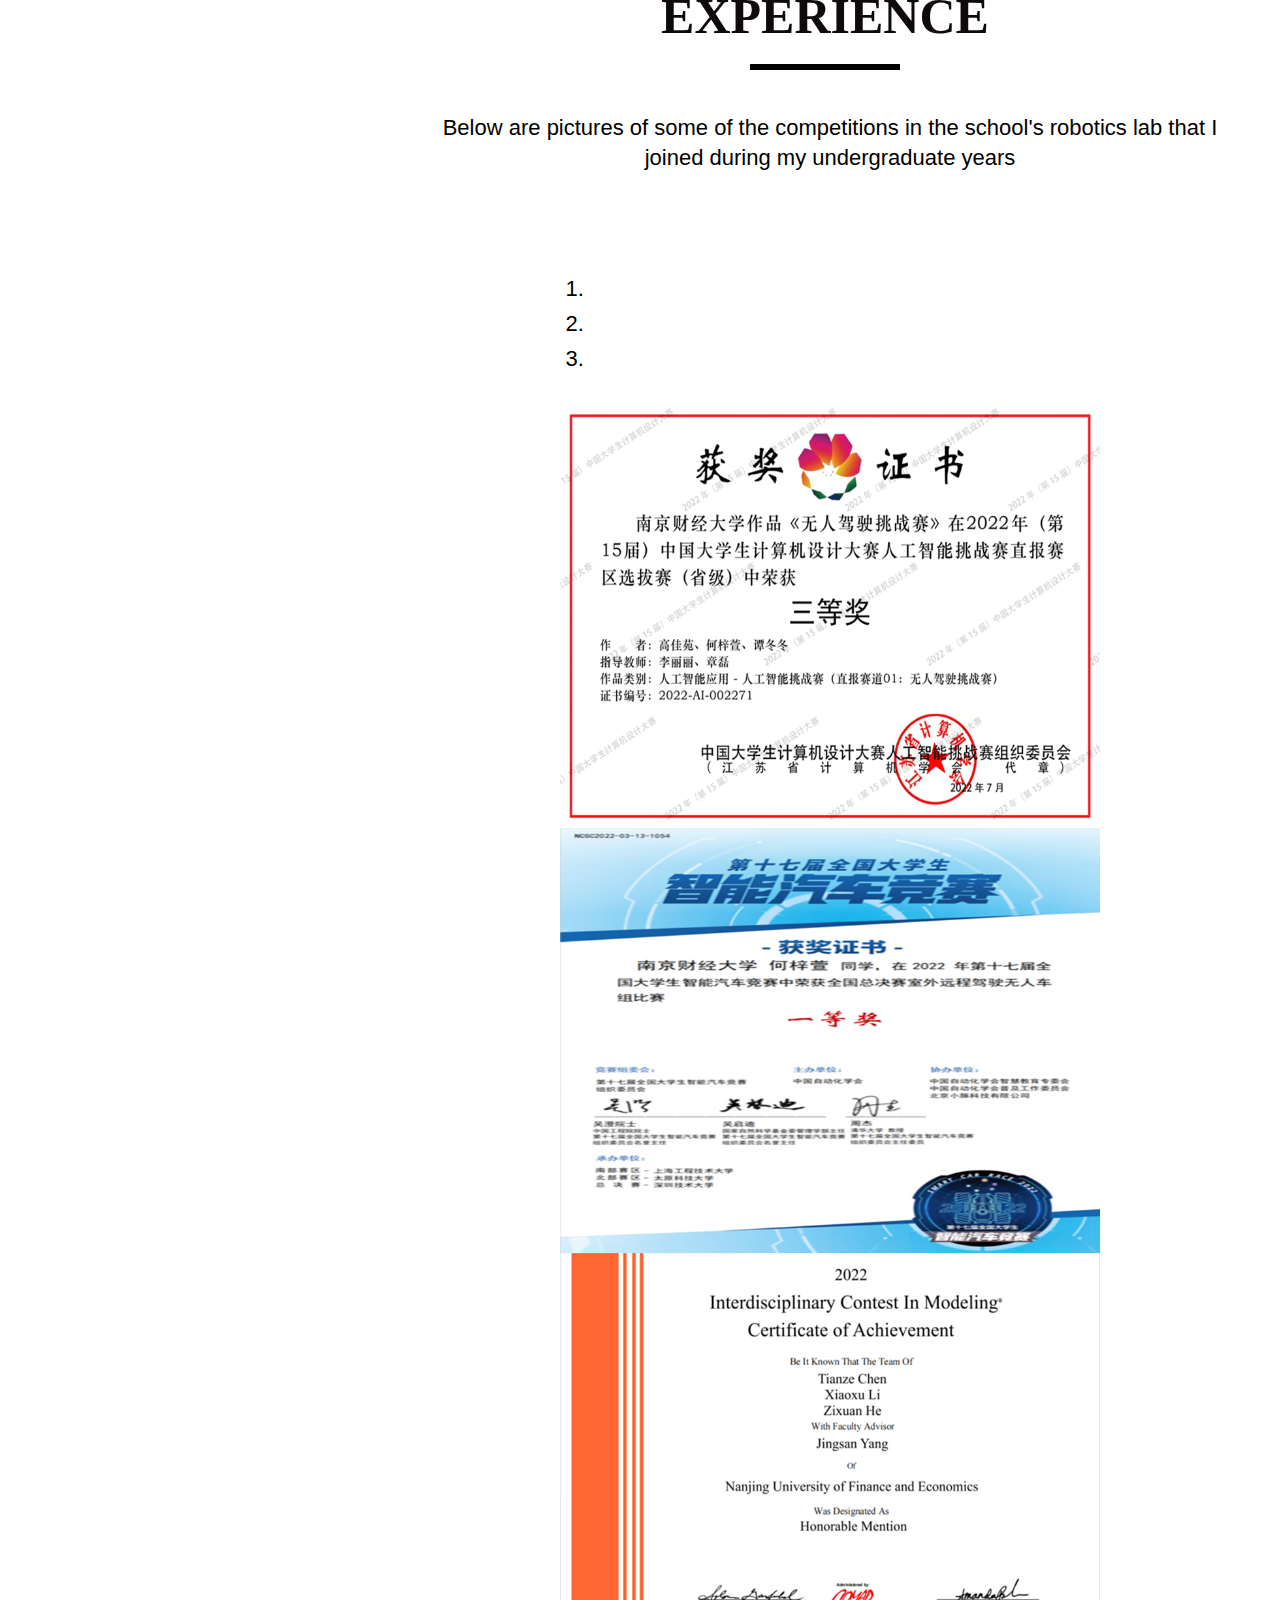
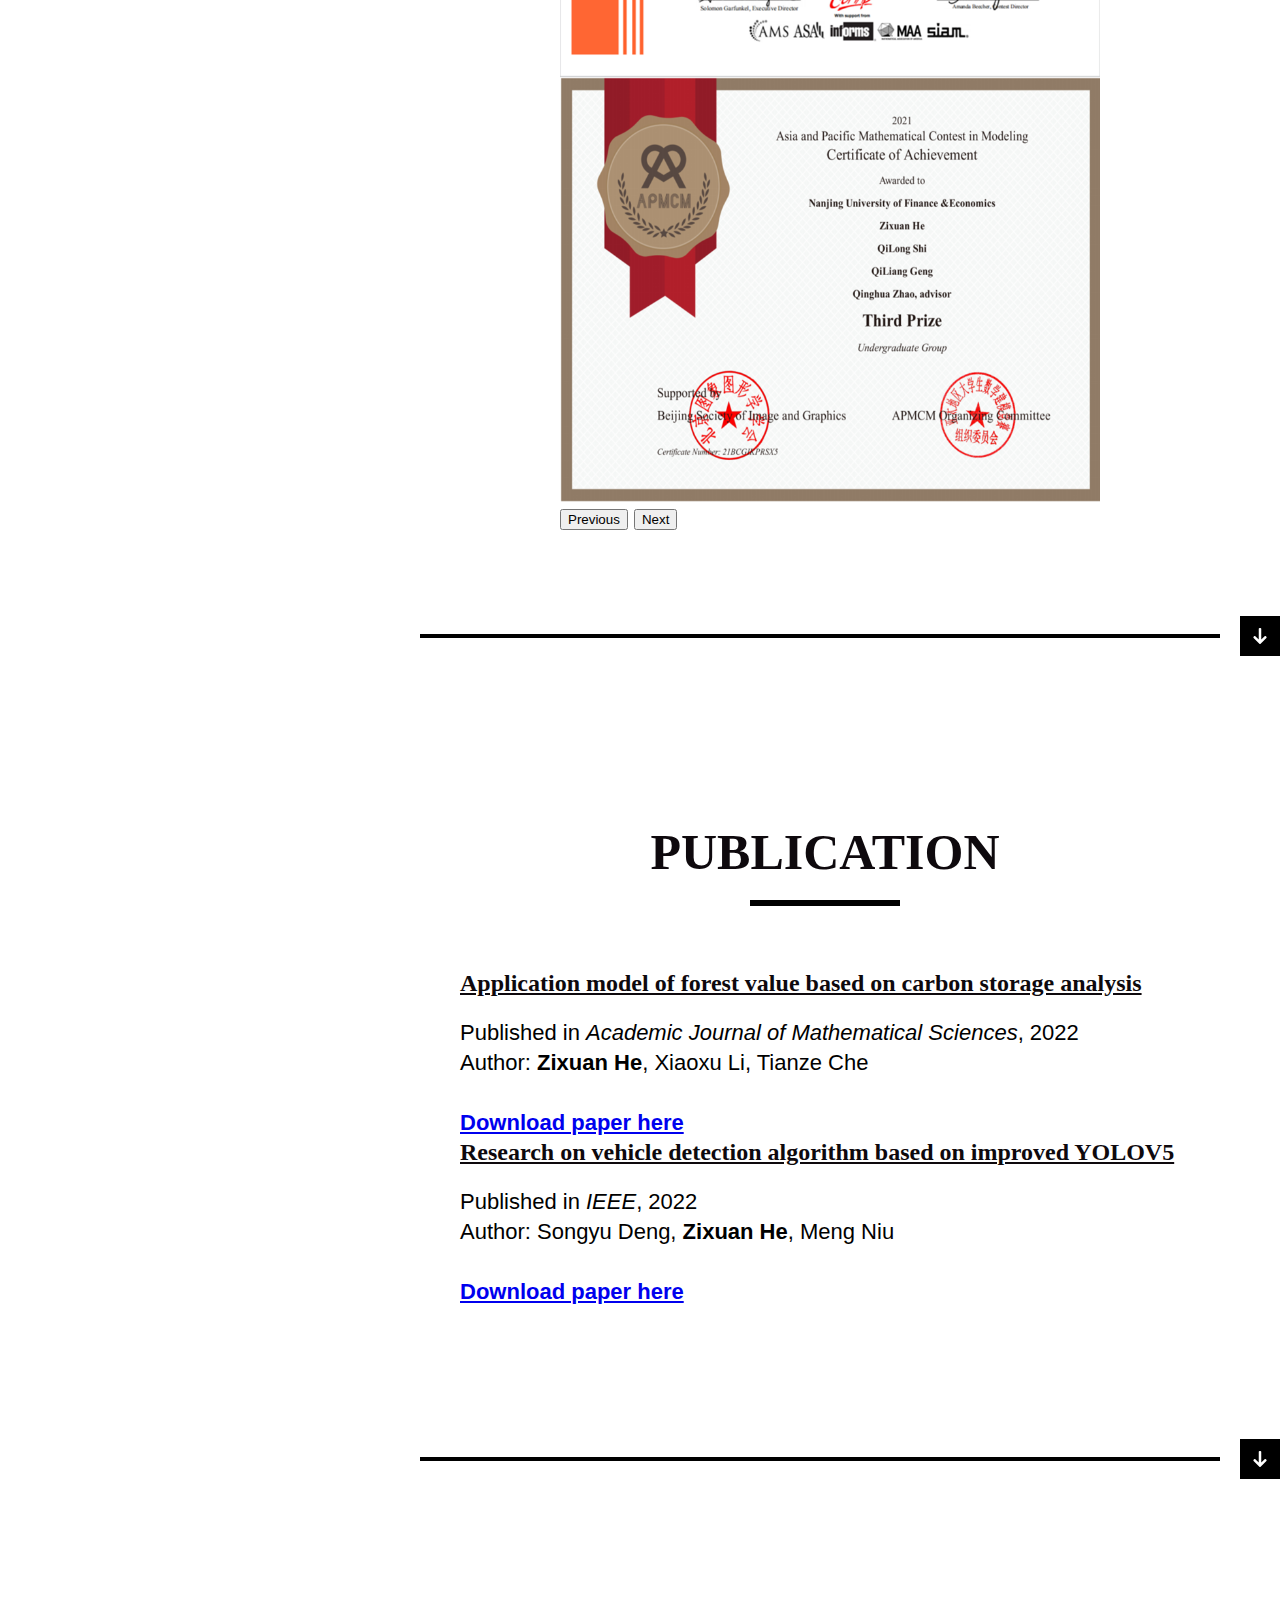
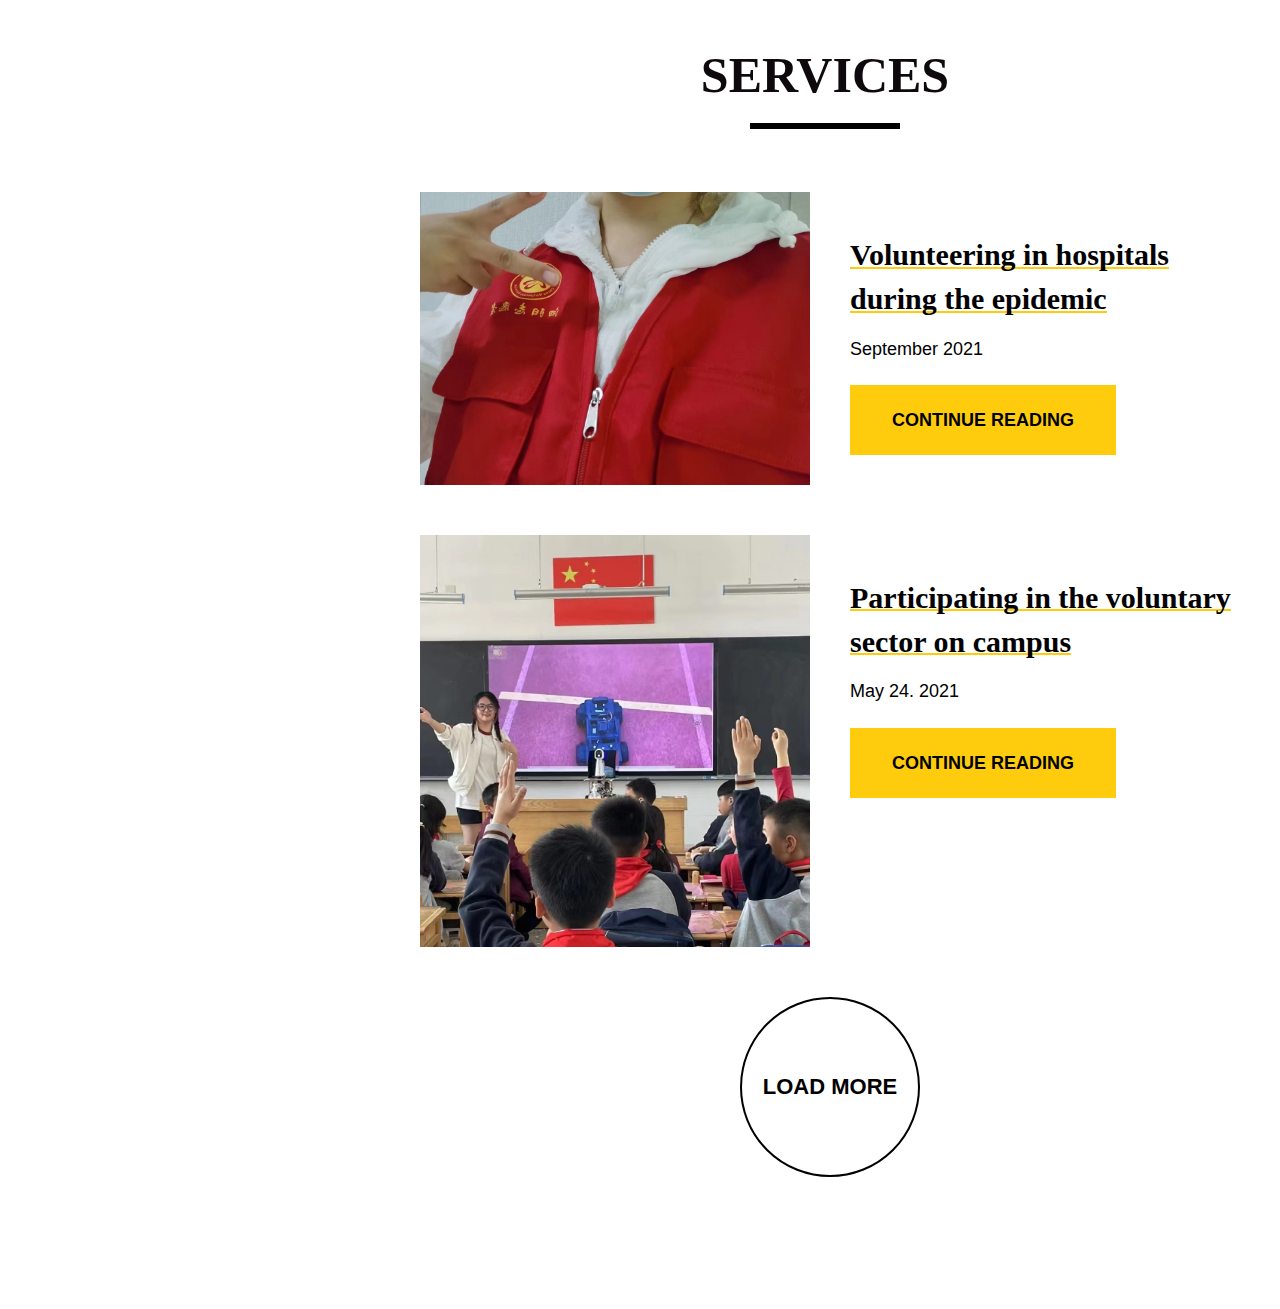
==== commit a048a4f0: "v1.1" ====
--- a/index.html
+++ b/index.html
@@ -491,8 +491,8 @@
                                         <h3>ZiXuanHe</h3>
                                         <p>Hello, I’m Zixuan He, a fourth-year student at Nanjing University of Finance
                                             and Economics majoring in Computer Science and Technology (B.S.), advised by
-                                            <a href="https://xueshu.baidu.com/scholarID/CN-BK73TEKJ"><u>Prof. Lei
-                                                Zhang</u>.</a>
+                                            <a href="https://xueshu.baidu.com/scholarID/CN-BK73TEKJ">Prof. Lei
+                                                Zhang.</a>
                                         </p>
                                     </div>
                                     <!-- /Main Title -->
@@ -546,10 +546,6 @@
                                 <ul>
                                     <li class="wow fadeInUp" data-wow-delay="0s"><p>Name: <span>Zixuan He</span></p>
                                     </li>
-<!--                                     <li class="wow fadeInUp" data-wow-delay="0.15s"><p>Birthday:
-                                        <span>December 08, 2002</span></p></li>
-                                    <li class="wow fadeInUp" data-wow-delay="0.3s"><p>Age: <span>21 Years</span></p>
-                                    </li> -->
                                     <li class="wow fadeInUp" data-wow-delay="0.45s"><p>Adress:
                                         <span>Beijing, China</span></p></li>
                                     <li class="wow fadeInUp" data-wow-delay="0.6s"><p>Phone: <span><a
@@ -1045,7 +1041,7 @@
                                             Application model of forest value based on carbon storage analysis
                                         </a>
                                     </h2>
-                                    <div class="collapse" id="collapseExample">
+                                    <div class="" >
                                         <p class="lead"> Published in <i>Academic Journal of Mathematical Sciences</i>,
                                             2022
                                         </p>
@@ -1072,7 +1068,7 @@
                                             Research on vehicle detection algorithm based on improved YOLOV5
                                         </a>
                                     </h2>
-                                    <div class="collapse" id="collapseExample1">
+                                    <div class="" id="">
                                         <p class="lead"> Published in <i>IEEE</i>, 2022 </p>
                                         <p> Author: Songyu Deng, <strong>Zixuan He</strong>, Meng Niu </p>
                                         <br>
@@ -1142,14 +1138,13 @@
                                         <div class="left_part">
                                             <div class="img_holder">
                                                 <a class="zoom" href="/img/services/img4.jpg"></a>
-                                                <img src="/img/services/img4.jpg" alt=""/>
+                                                <img src="/img/services/img4.jpg" alt="" />
                                                 <div class="abs_img" data-bg-img="/img/services/img4.jpg"></div>
                                             </div>
                                         </div>
                                         <div class="right_part">
                                             <div class="title">
-                                                <h3><a class="fn__link zoom" href="/img/services/img4.jpg">Participating
-                                                    in the voluntary sector on campus</a></h3>
+                                                <h3><a class="fn__link zoom" href="/img/services/img4.jpg">Participating in the voluntary sector on campus</a></h3>
                                                 <p>May 24. 2021</p>
                                             </div>
                                             <div class="main_button">
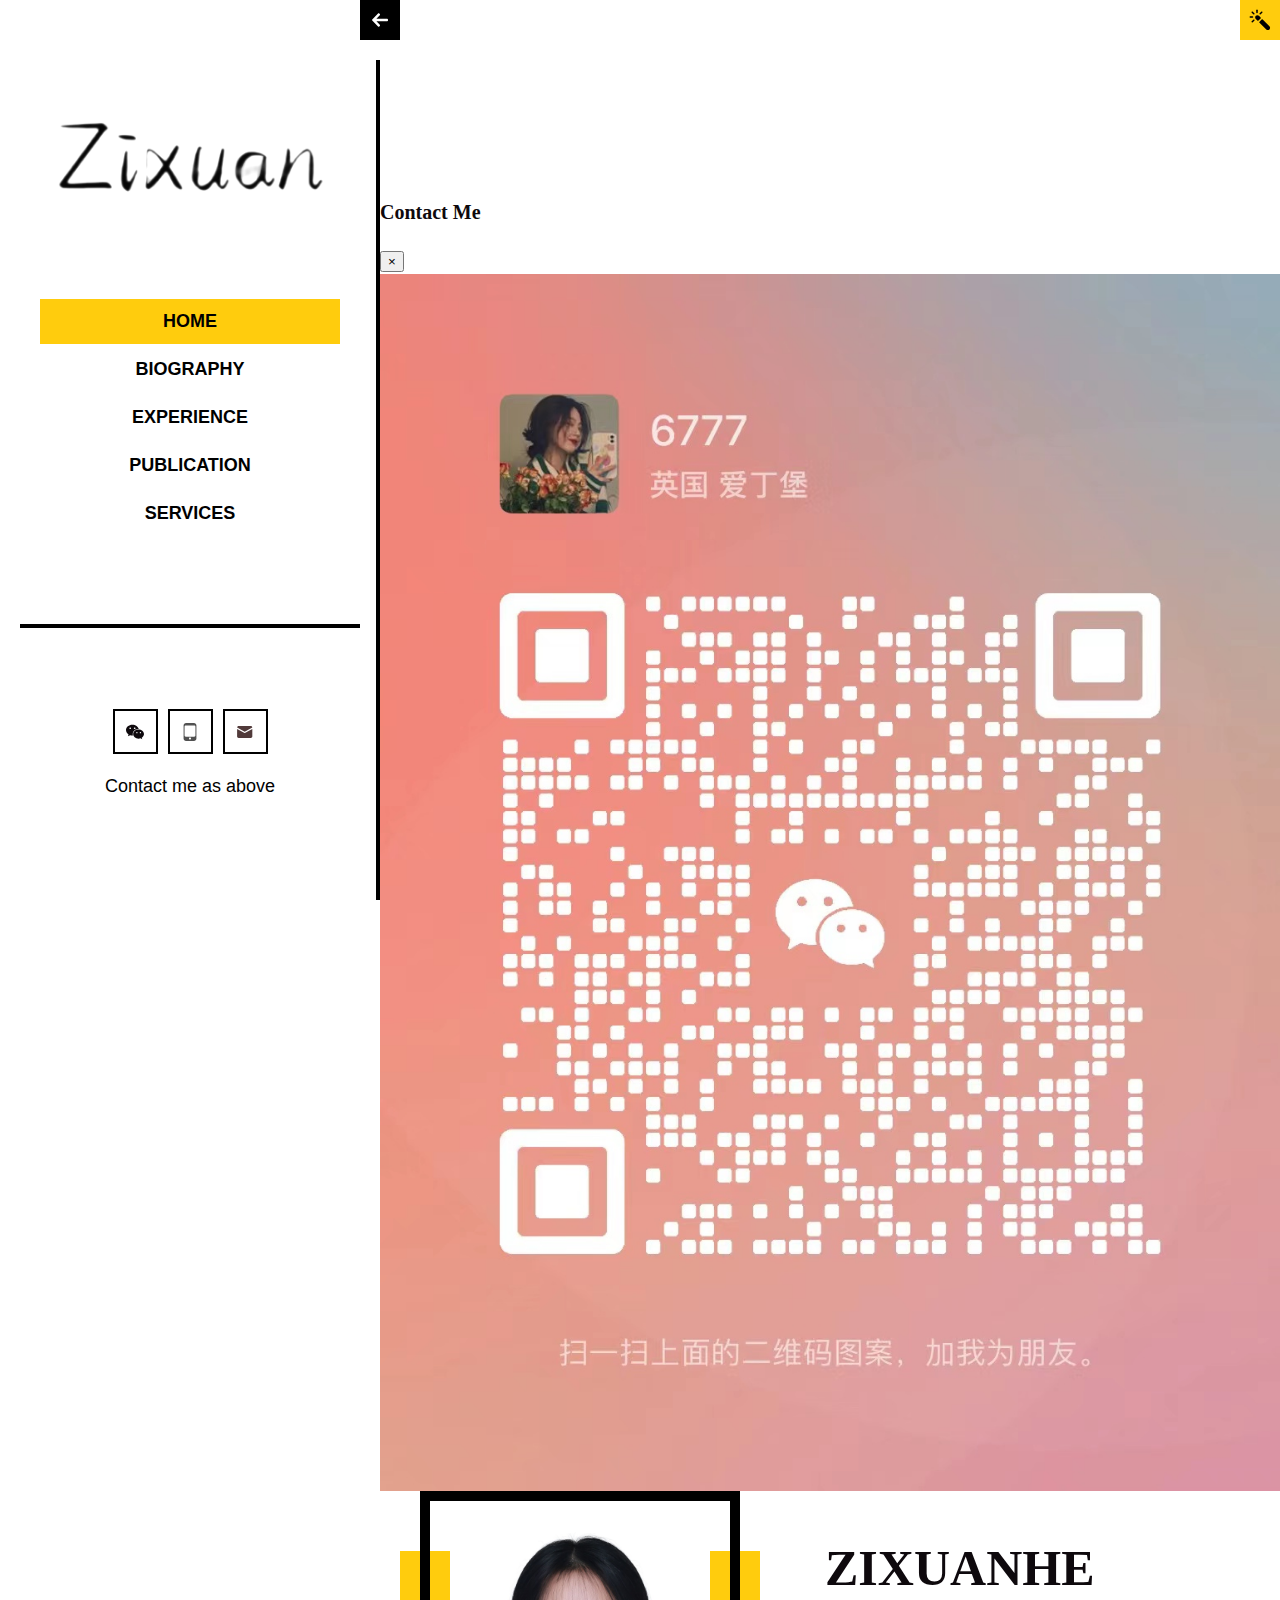
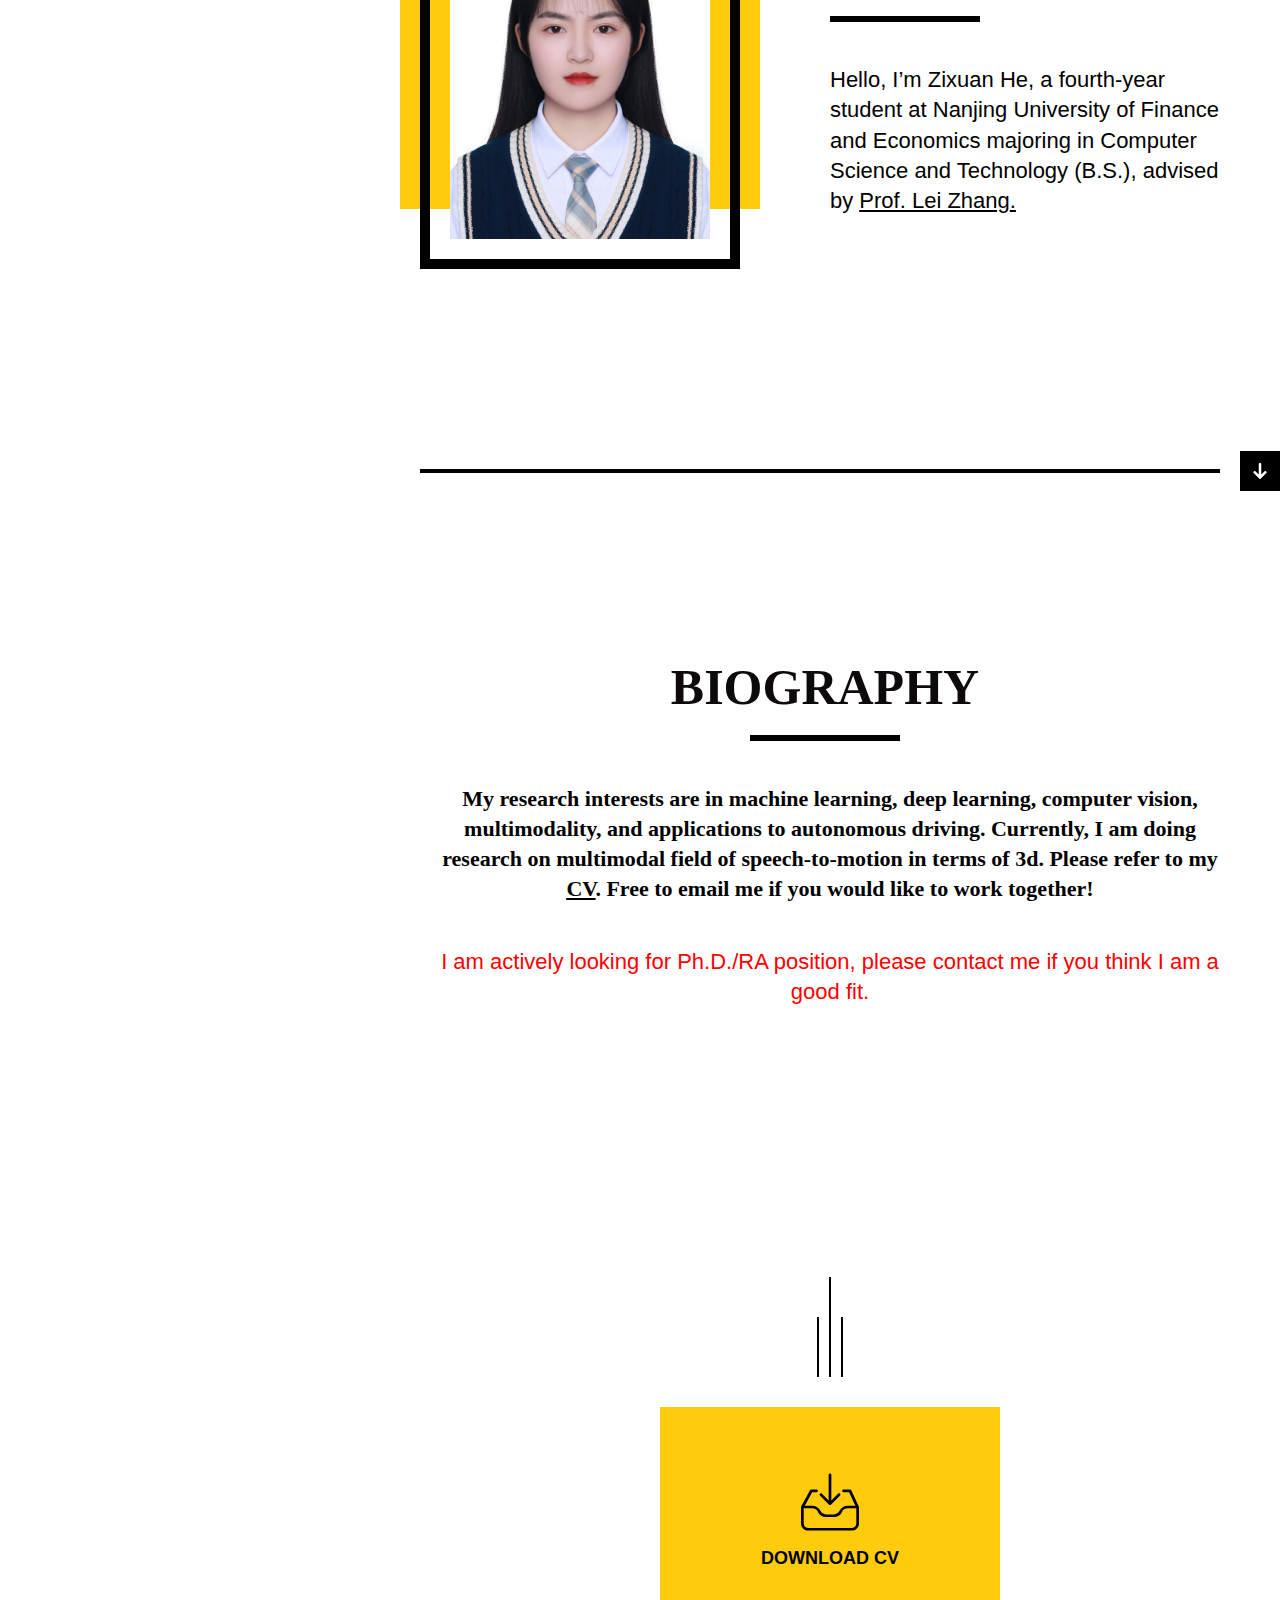
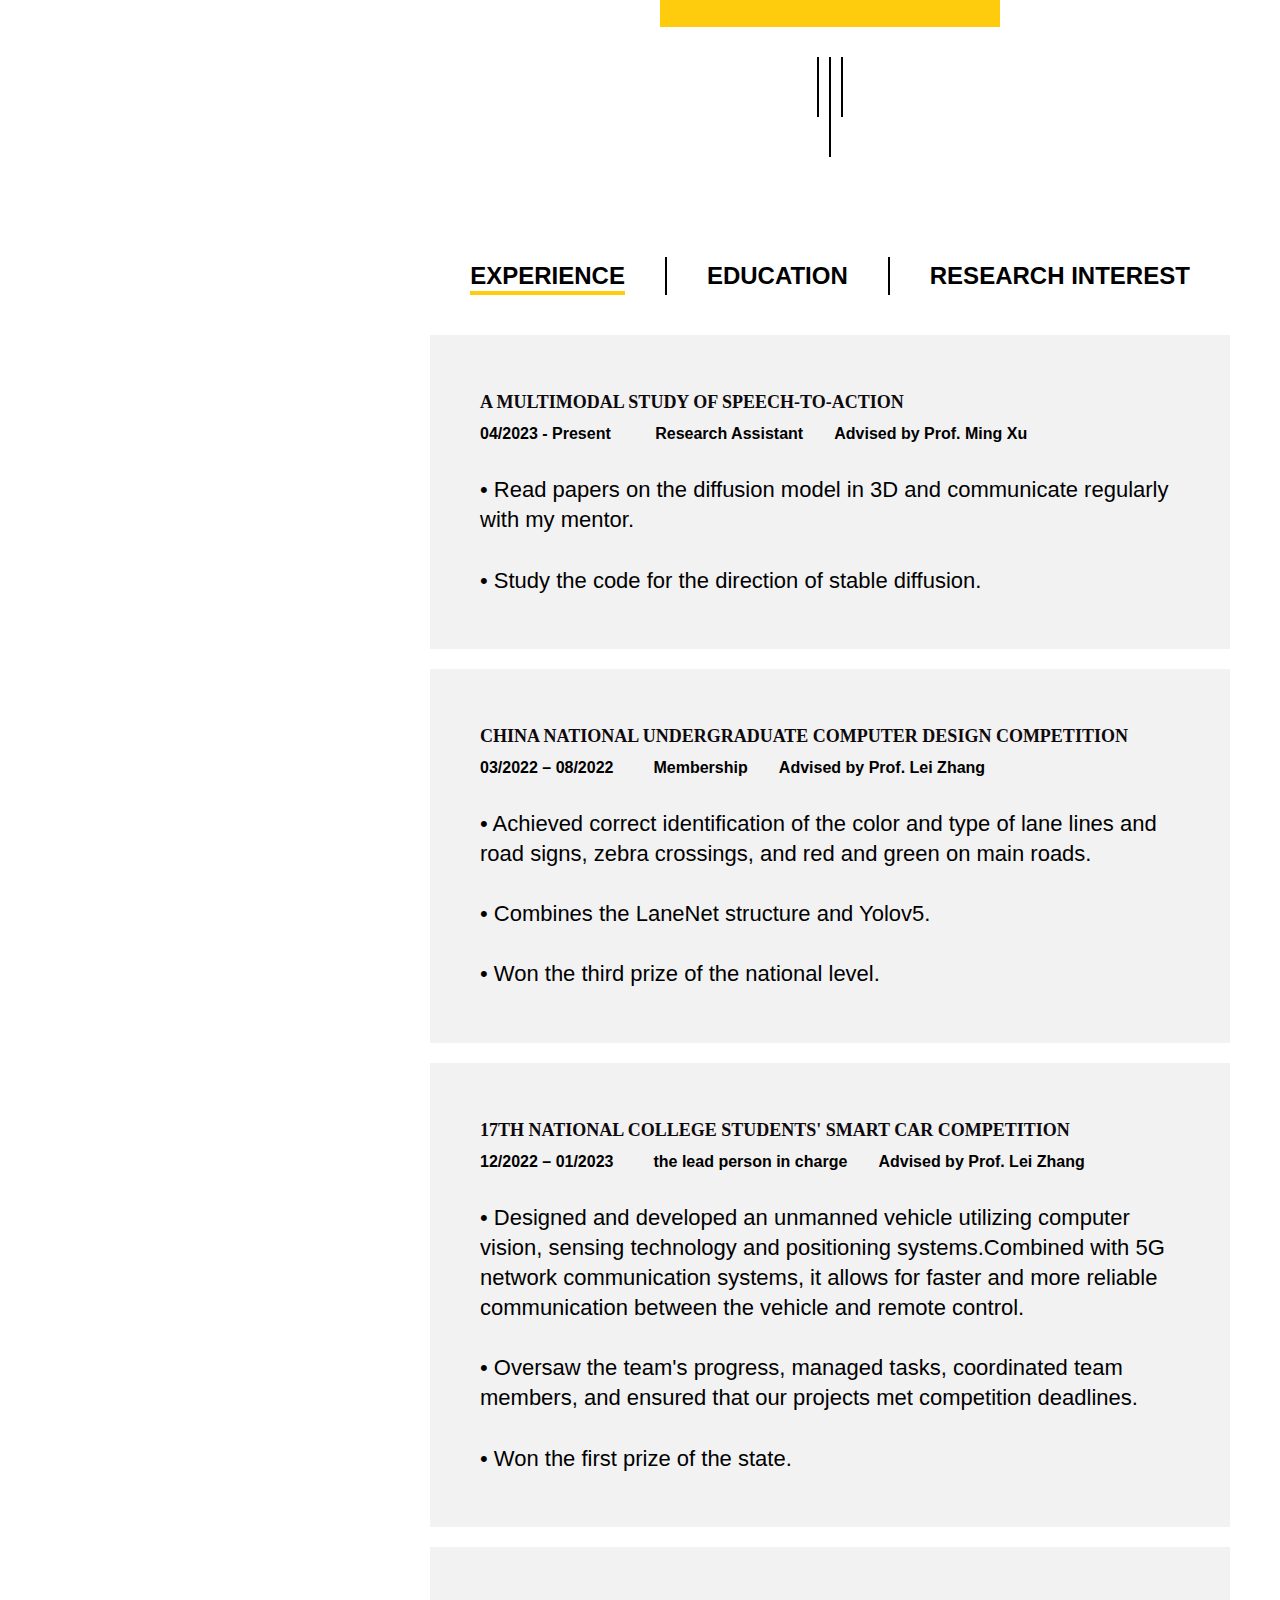
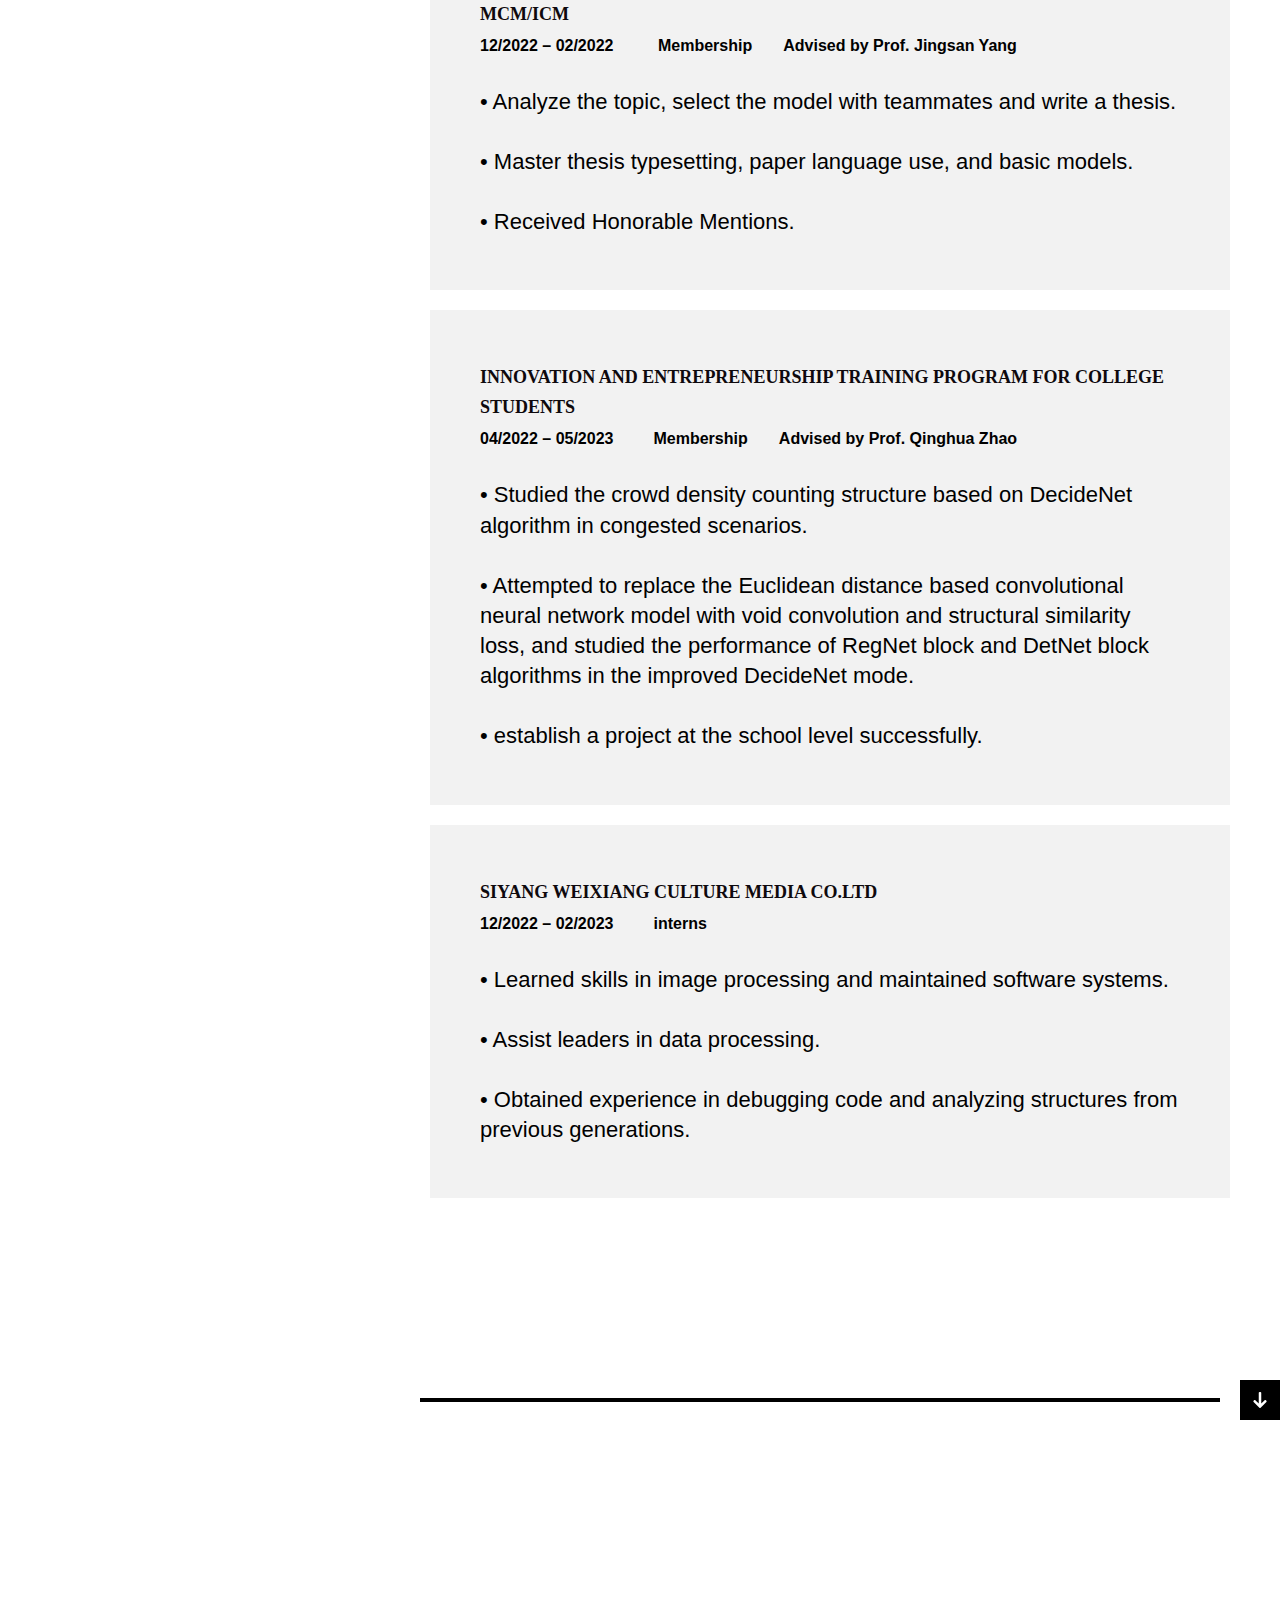
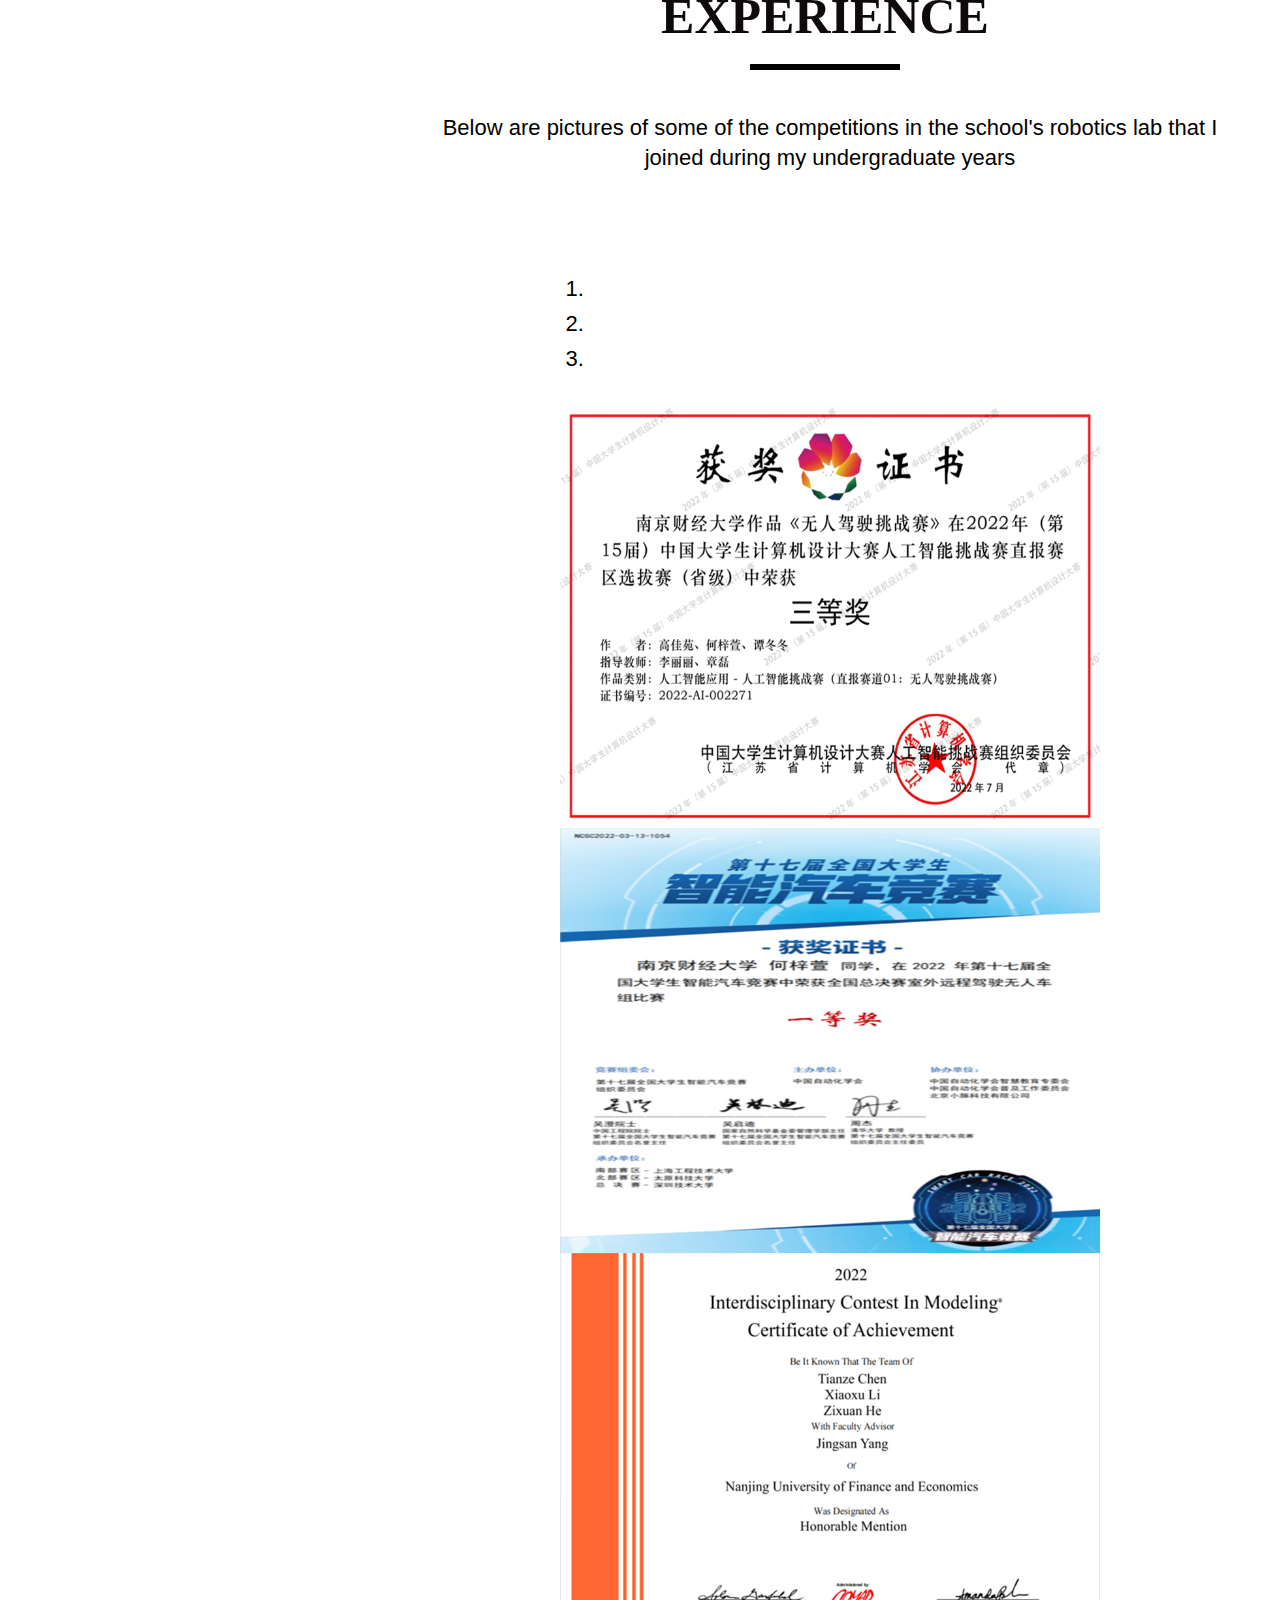
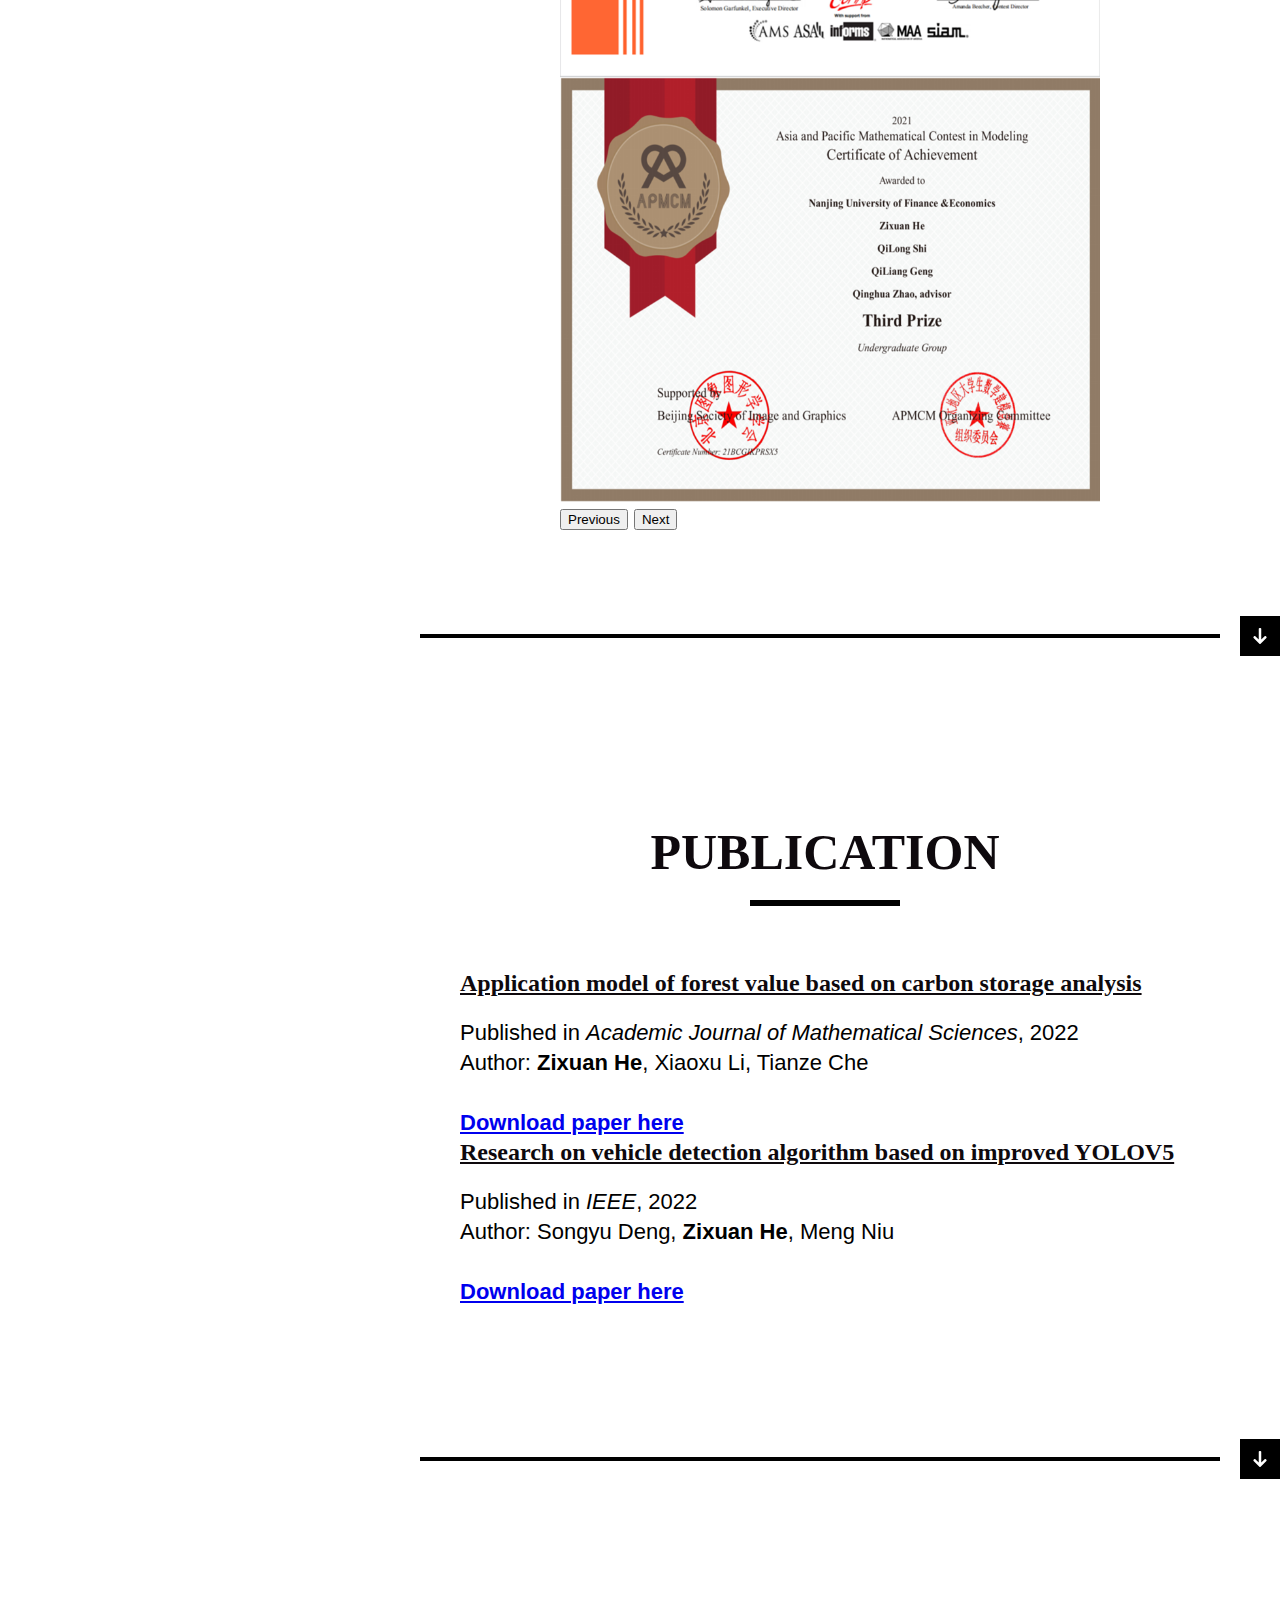
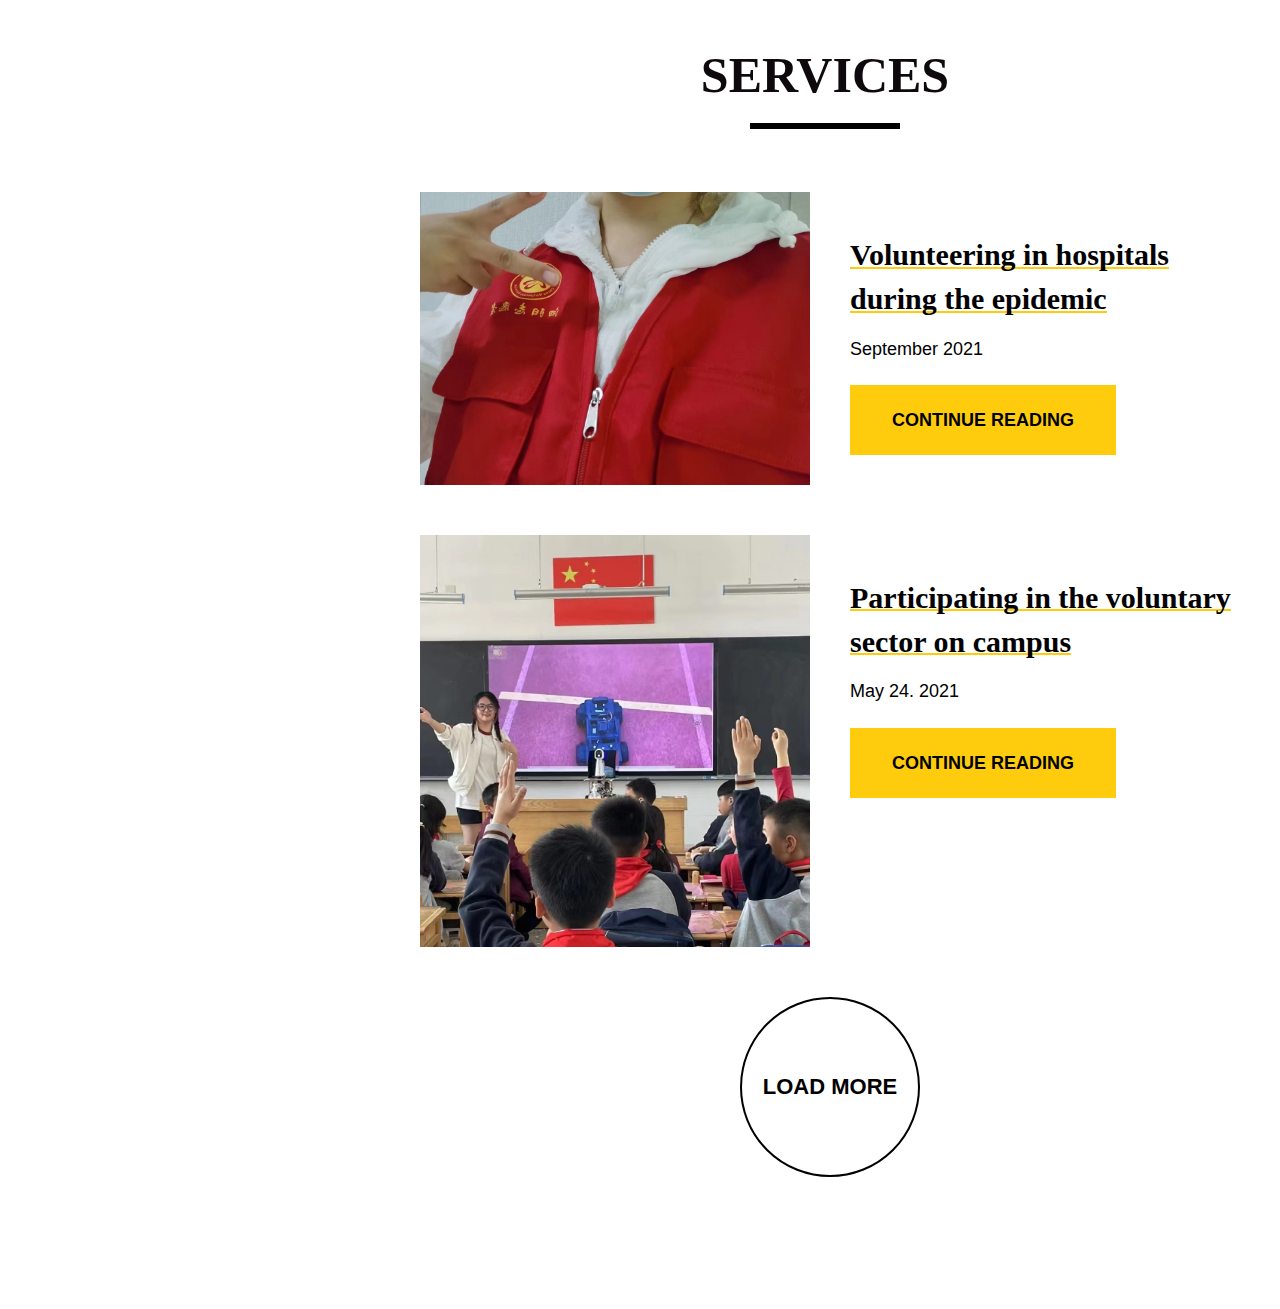
==== commit 9e7a313b: "v1.1" ====
--- a/index.html
+++ b/index.html
@@ -491,8 +491,8 @@
                                         <h3>ZiXuanHe</h3>
                                         <p>Hello, I’m Zixuan He, a fourth-year student at Nanjing University of Finance
                                             and Economics majoring in Computer Science and Technology (B.S.), advised by
-                                            <a href="https://xueshu.baidu.com/scholarID/CN-BK73TEKJ">Prof. Lei
-                                                Zhang.</a>
+                                            <a href="https://xueshu.baidu.com/scholarID/CN-BK73TEKJ"><u>Prof. Lei
+                                                Zhang</u>.</a>
                                         </p>
                                     </div>
                                     <!-- /Main Title -->
@@ -1073,7 +1073,7 @@
                                         <p> Author: Songyu Deng, <strong>Zixuan He</strong>, Meng Niu </p>
                                         <br>
                                         <a class="btn btn-warning"
-                                           href="https://francis-press.com/uploads/papers/kdA1h7f0IkEl19iSYt9sLCQoq1l0Sp0rHdHgHw2e.pdf"
+                                           href="https://ieeexplore.ieee.org/abstract/document/10090709"
                                            role="button" target="_blank">
                                             <b>Download paper here</b>
                                         </a>
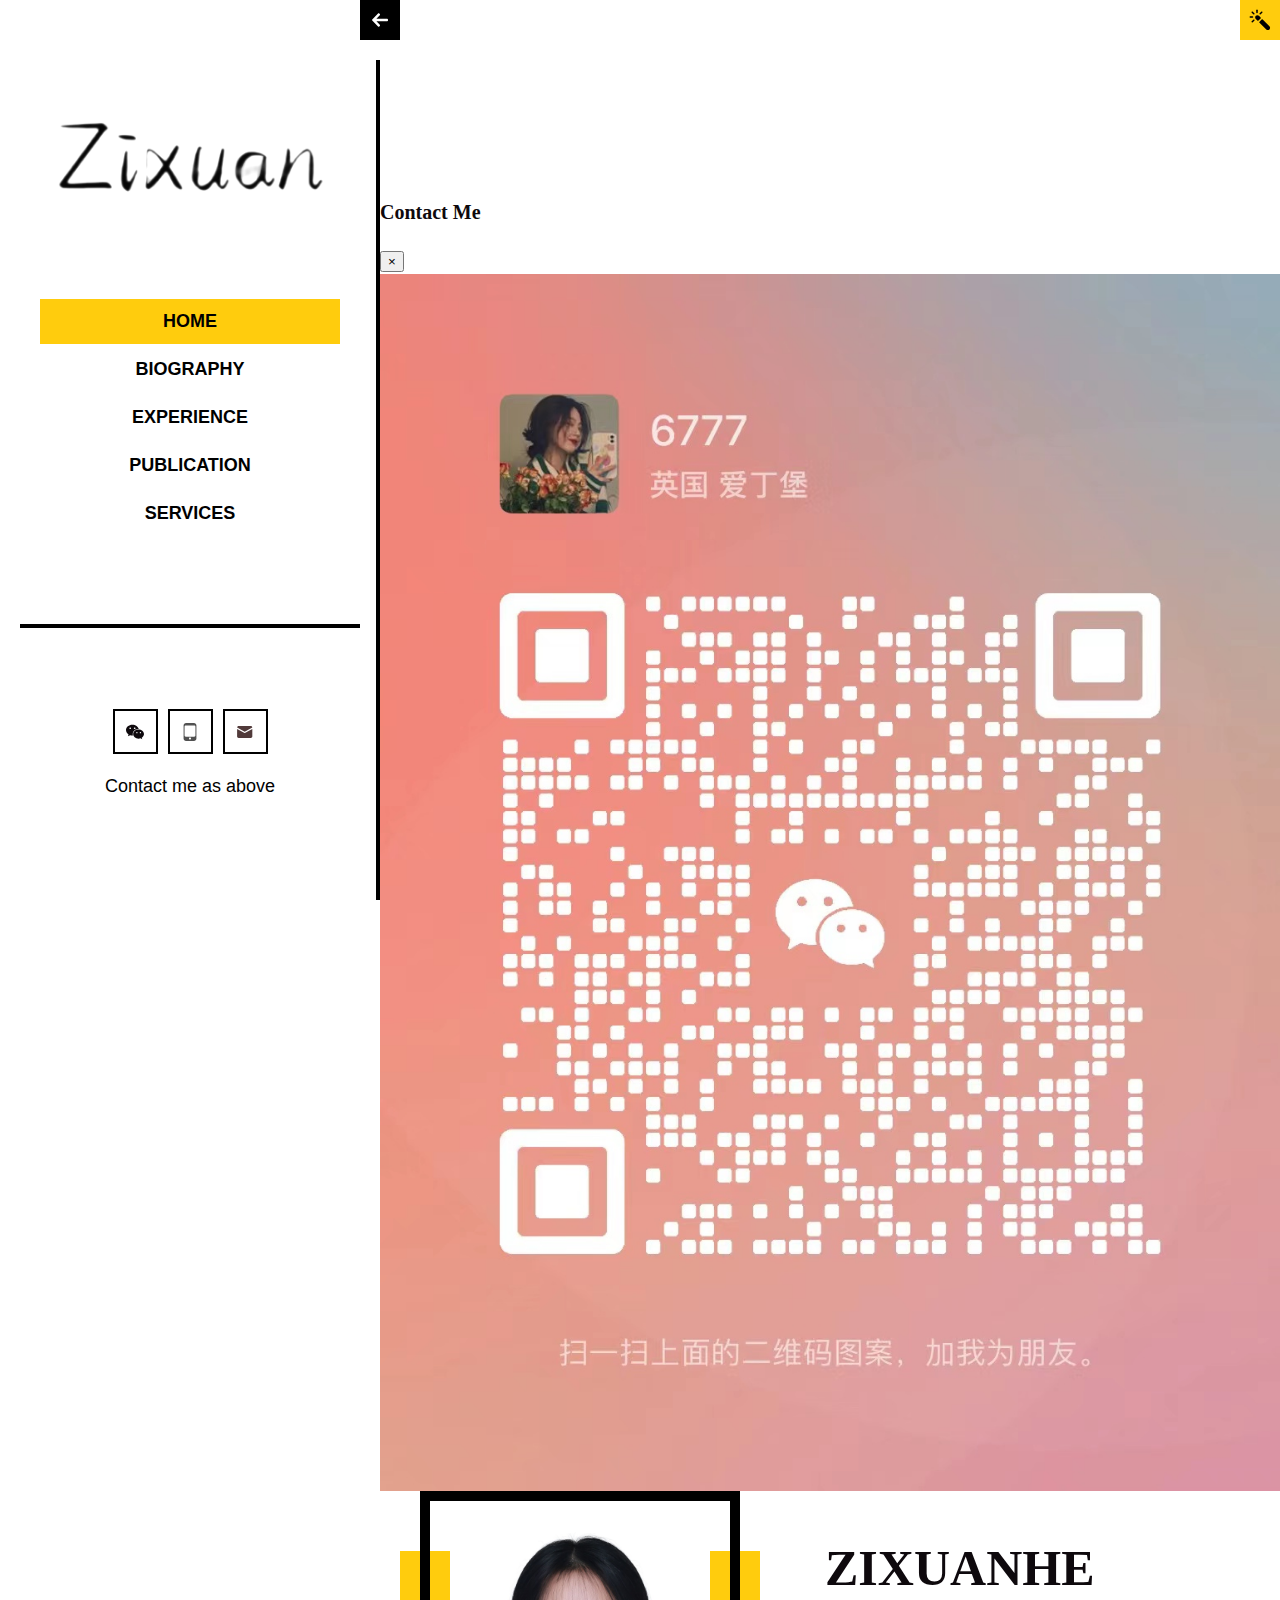
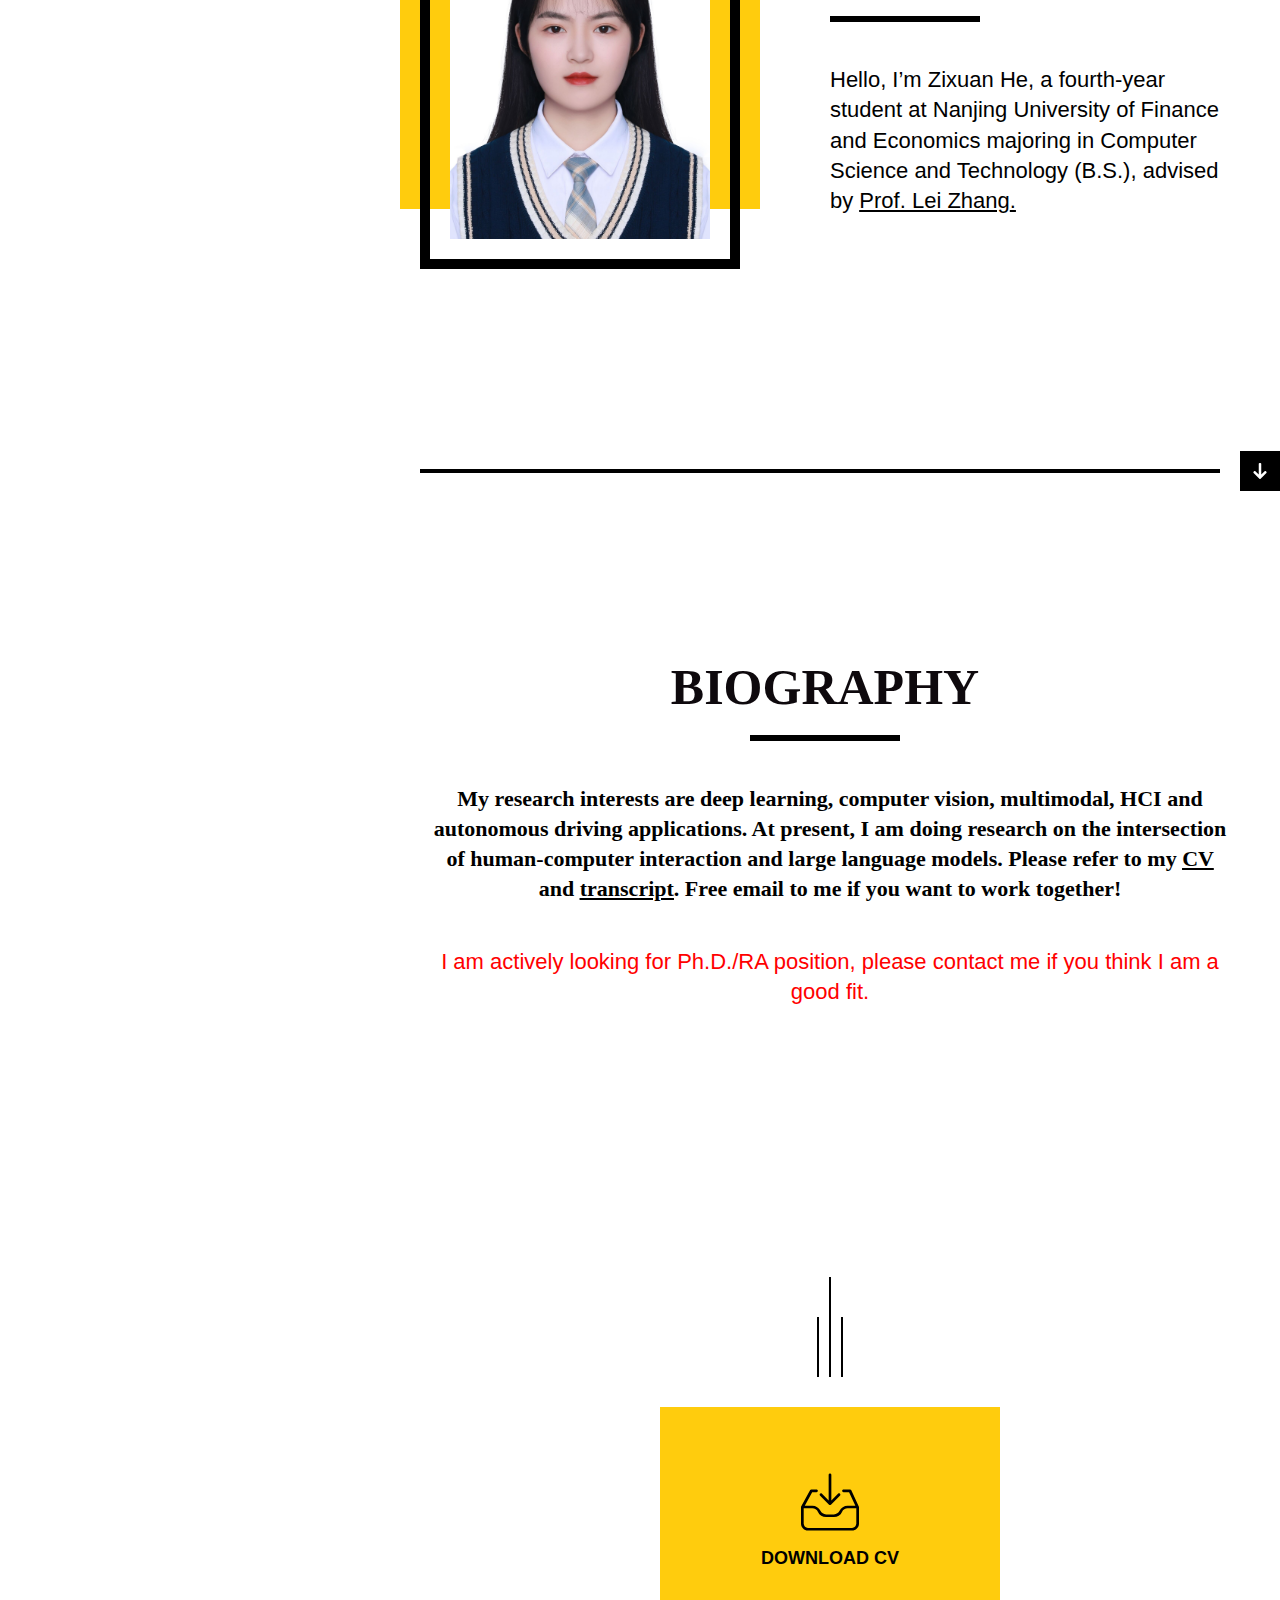
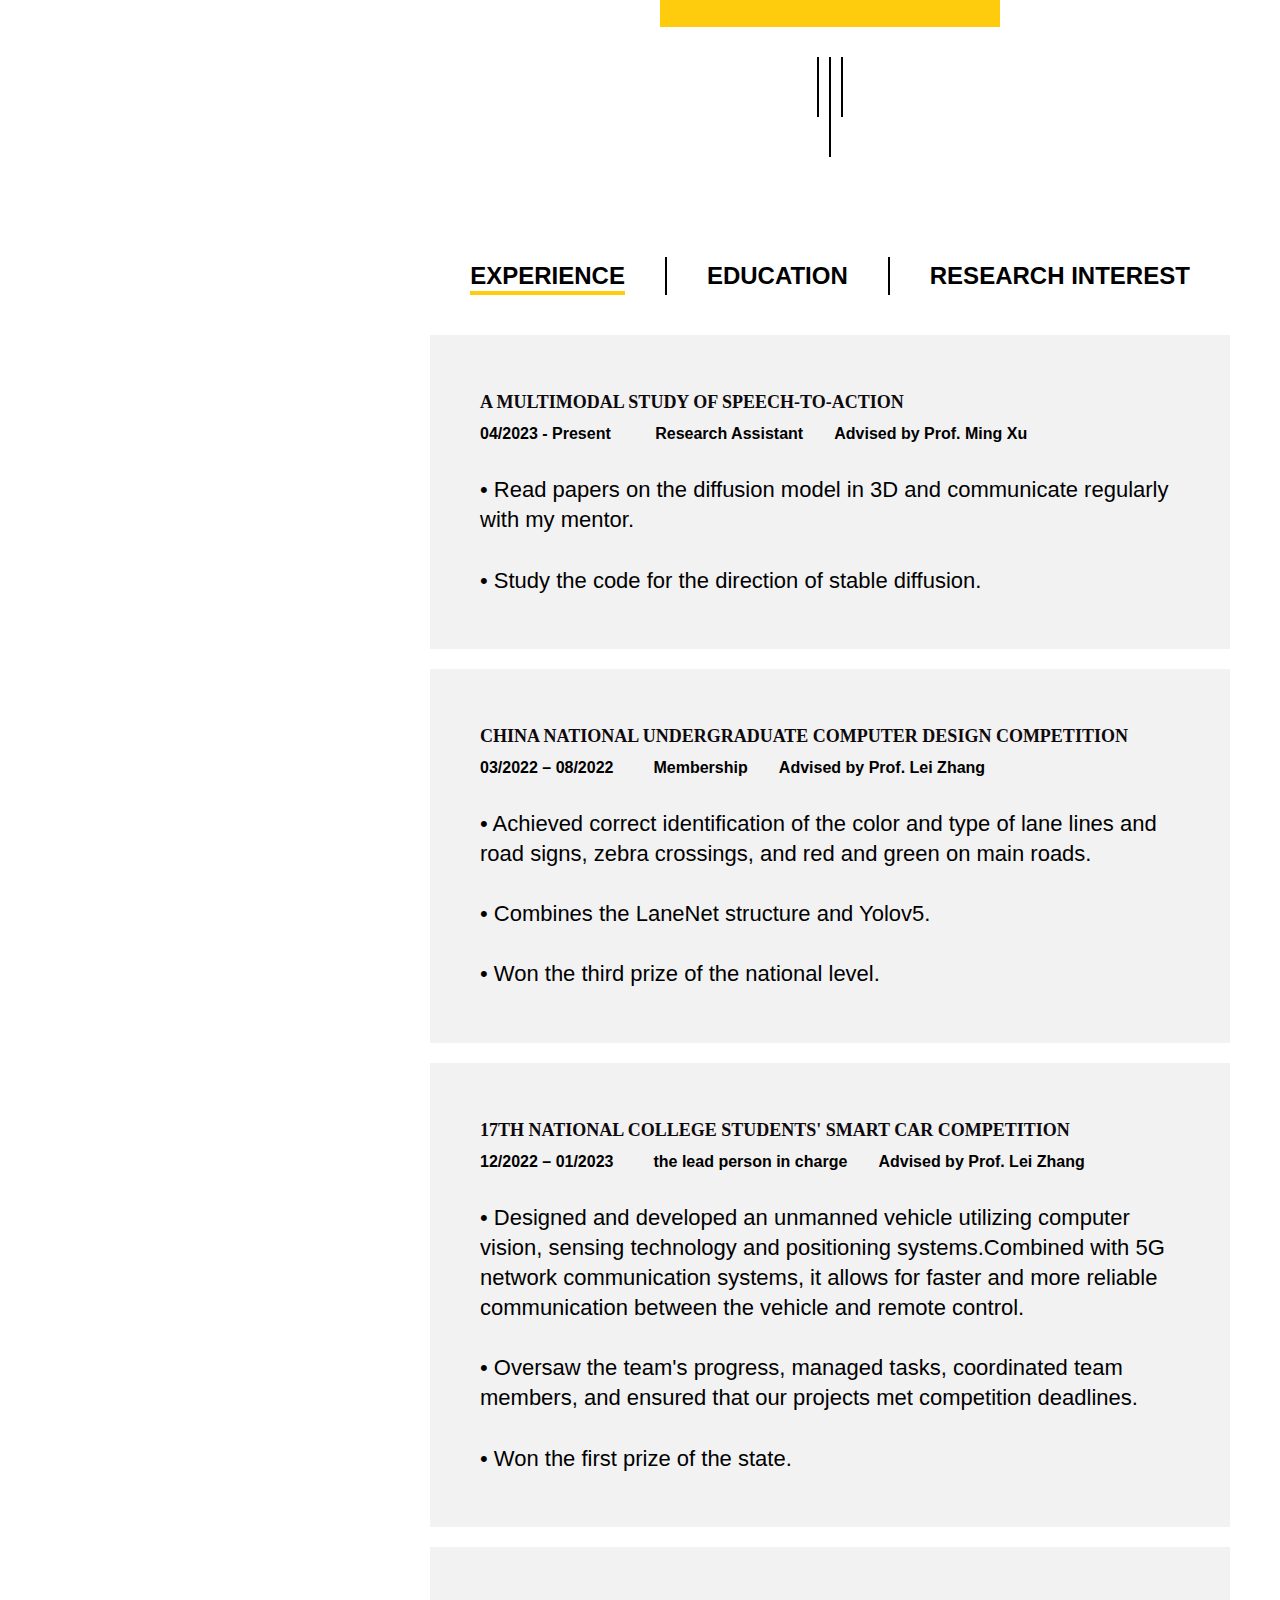
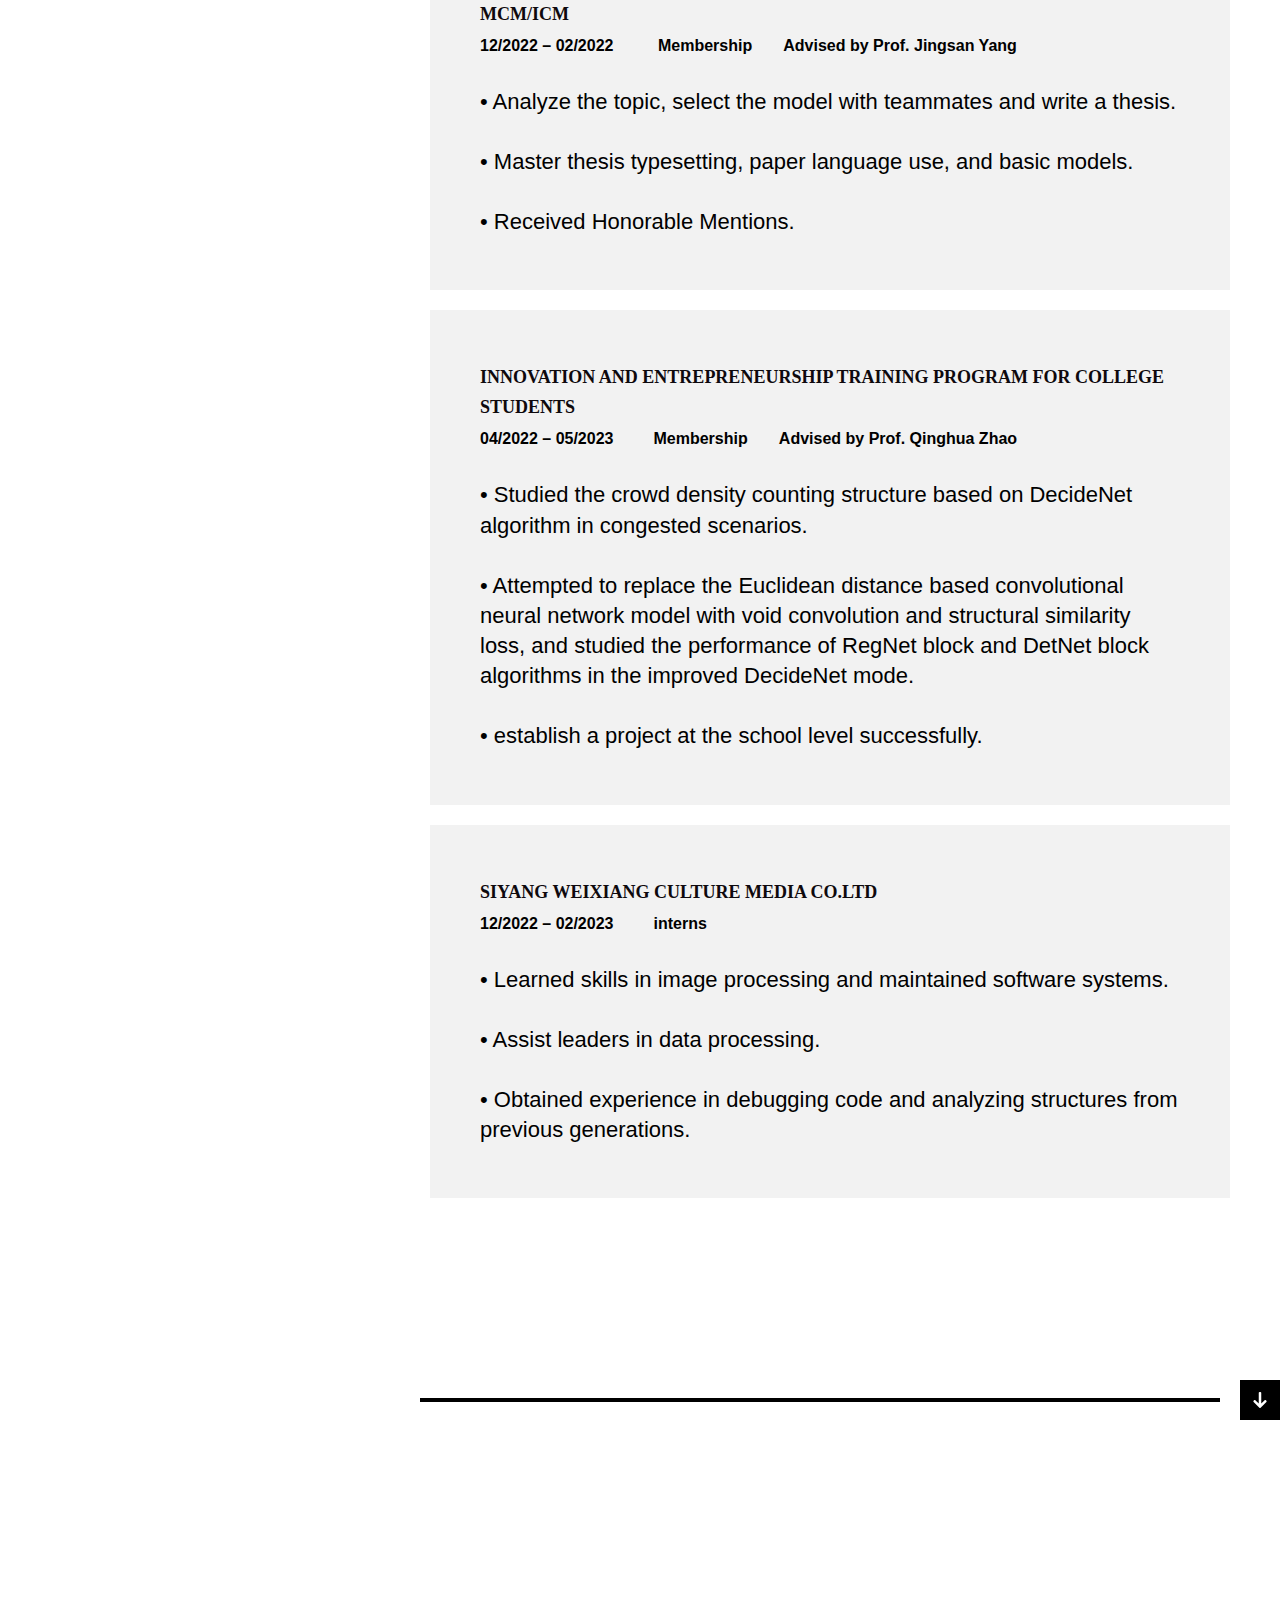
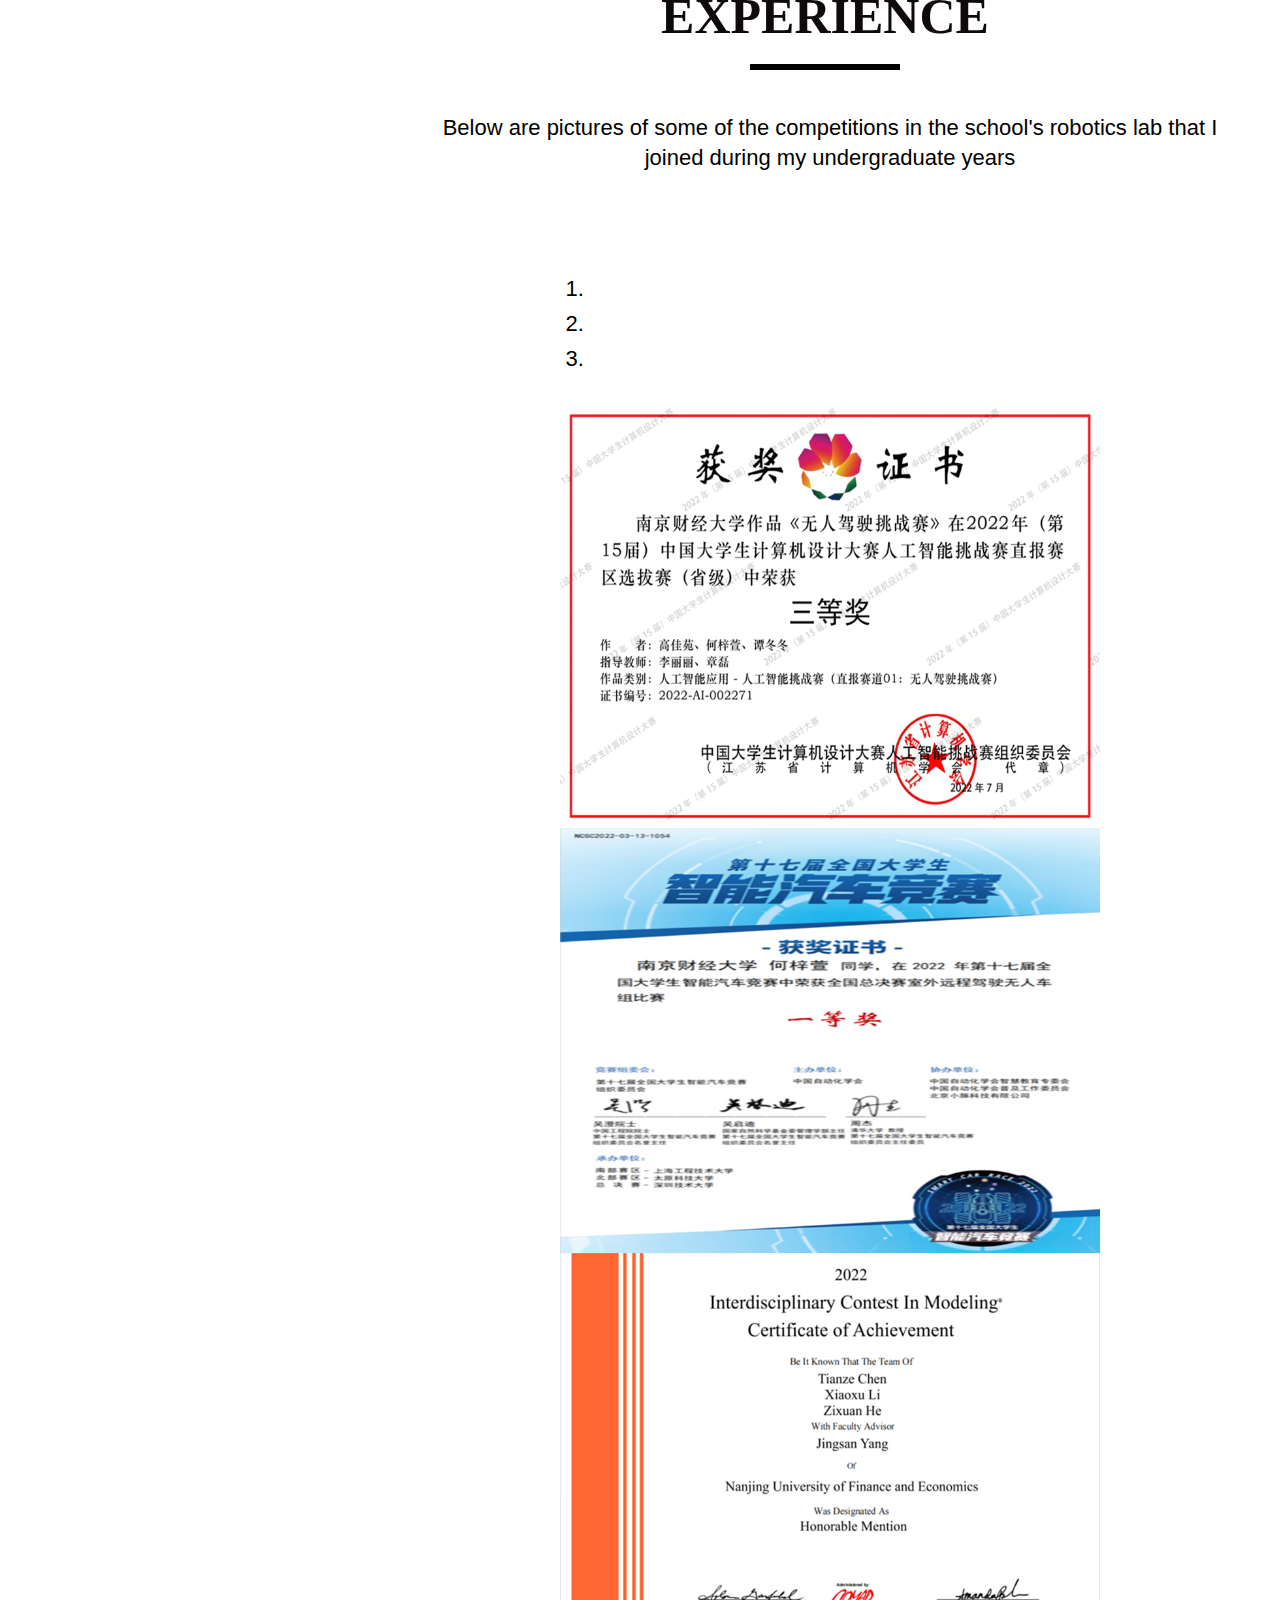
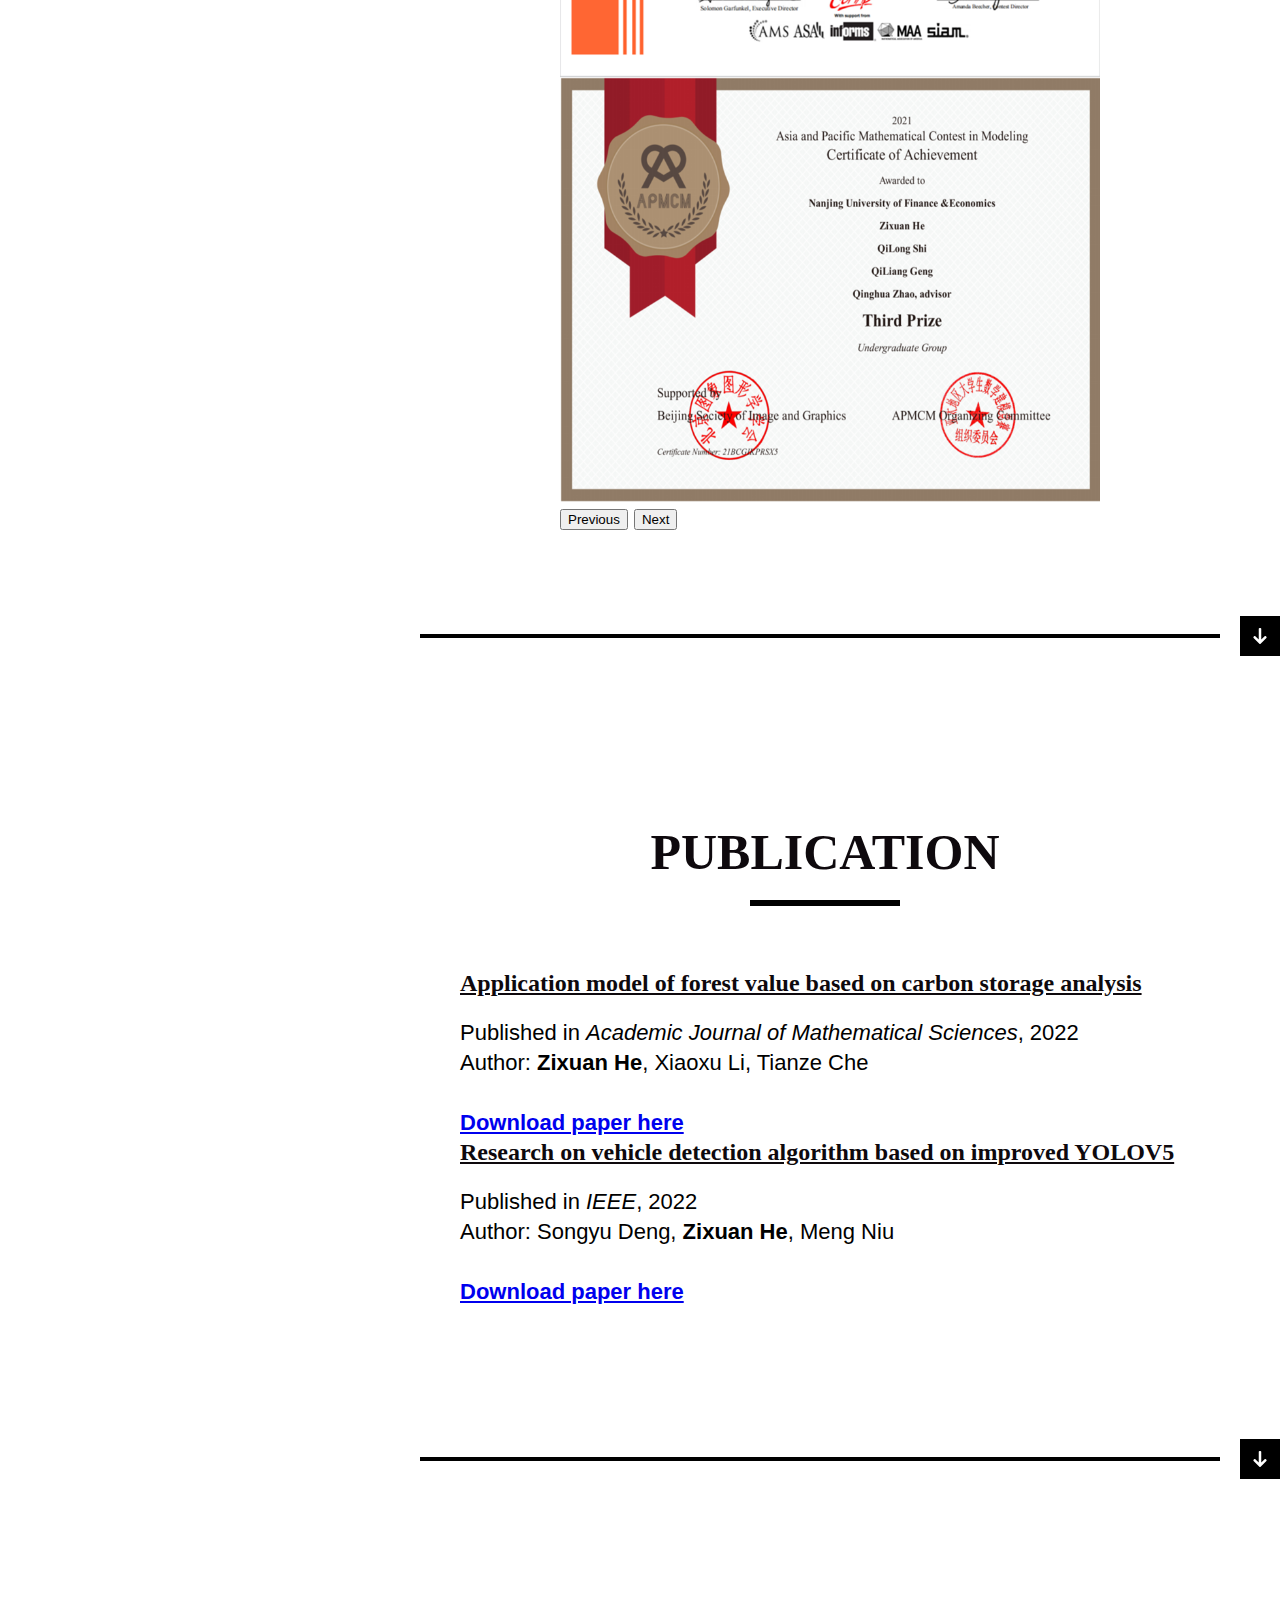
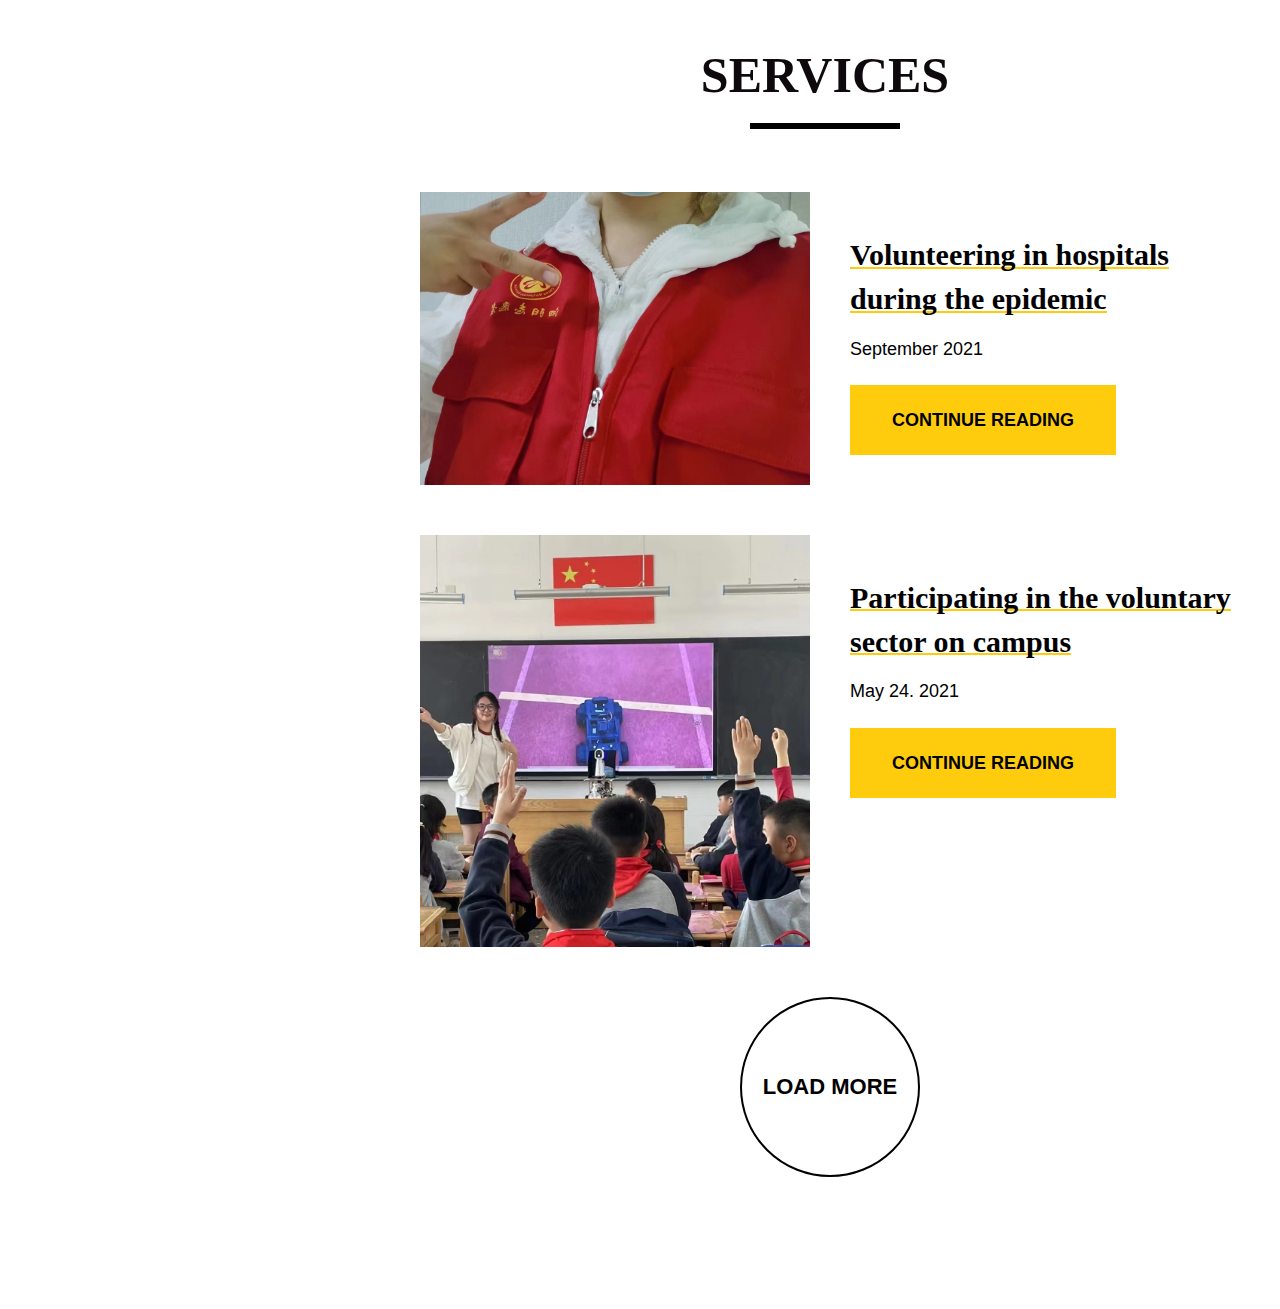
==== commit 6460f441: "v1.2" ====
--- a/index.html
+++ b/index.html
@@ -526,13 +526,22 @@
                         <div class="container max880">
                             <h3>Biography</h3>
                             <p style="font-family:Cambria, Cochin, Georgia, Times, Times New Roman, serif;font-size: 22px;font-weight: 600;">
-                                My research interests are in machine learning, deep learning, computer vision,
-                                multimodality, and applications to autonomous driving.
-                                Currently, I am doing research on multimodal field of speech-to-motion in terms of 3d.
-                                Please refer to my <a href="/file/Zixuan_He_CV.pdf"><u>CV</u></a>. Free to email me if you
-                                would like to work together!</p>
+                                My research interests are deep learning, computer vision, multimodal, HCI and autonomous driving applications.
+                                At present, I am doing research on the intersection of human-computer interaction and large language models.
+                                Please refer to my <a href="/file/Zixuan_He_CV.pdf"><u>CV</u></a> and
+                                <a href="/file/transcript.pdf"><u>transcript</u></a>.
+                                Free email to me if you want to work together!
+
+
+<!--                                My research interests are in machine learning, deep learning, computer vision,-->
+<!--                                multimodality, and applications to autonomous driving.-->
+<!--                                Currently, I am doing research on multimodal field of speech-to-motion in terms of 3d.-->
+<!--                                Please refer to my <a href="/file/Zixuan_He_CV.pdf"><u>CV</u></a>. Free to email me if you-->
+<!--                                would like to work together!-->
+                            </p>
                             <p style="color: red;">I am actively looking for Ph.D./RA position, please contact me if you
-                                think I am a good fit.</p>
+                                think I am a good fit.
+                            </p>
                         </div>
                     </div>
                     <!-- /Main Title -->
